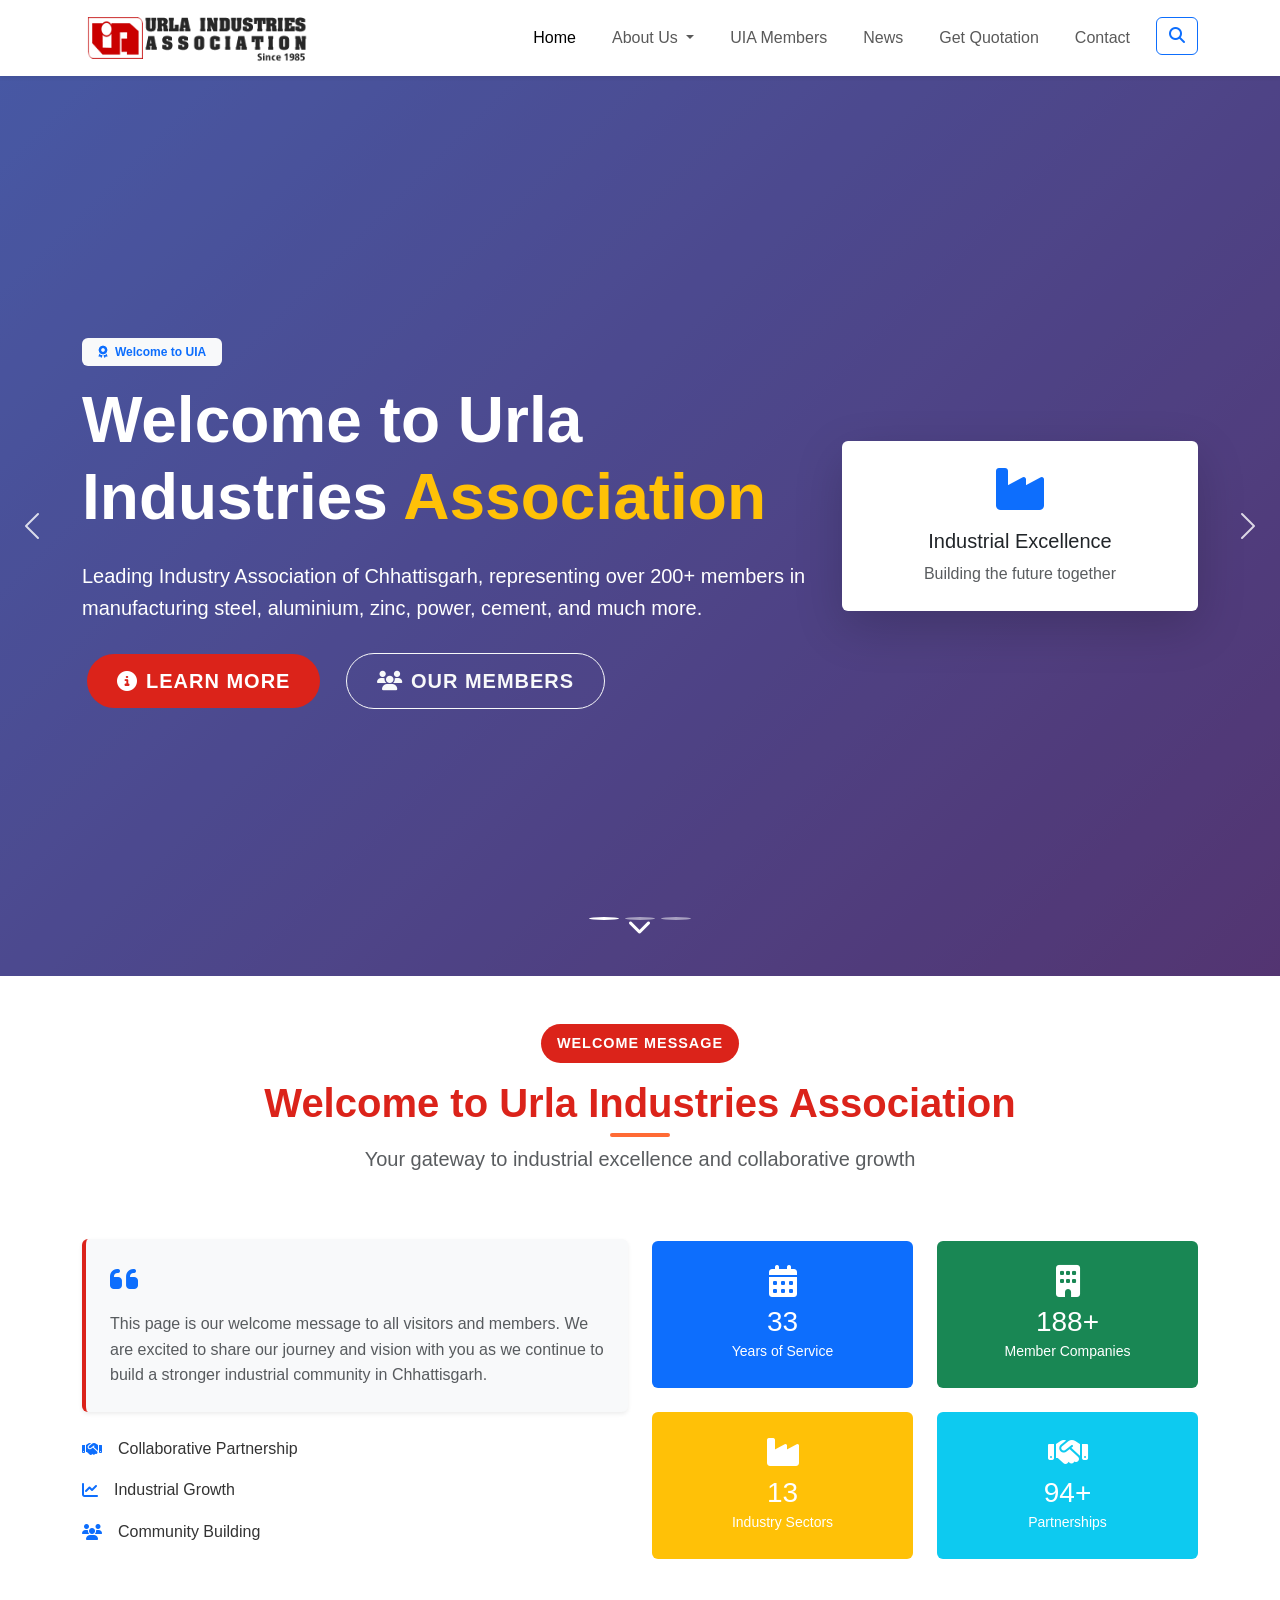
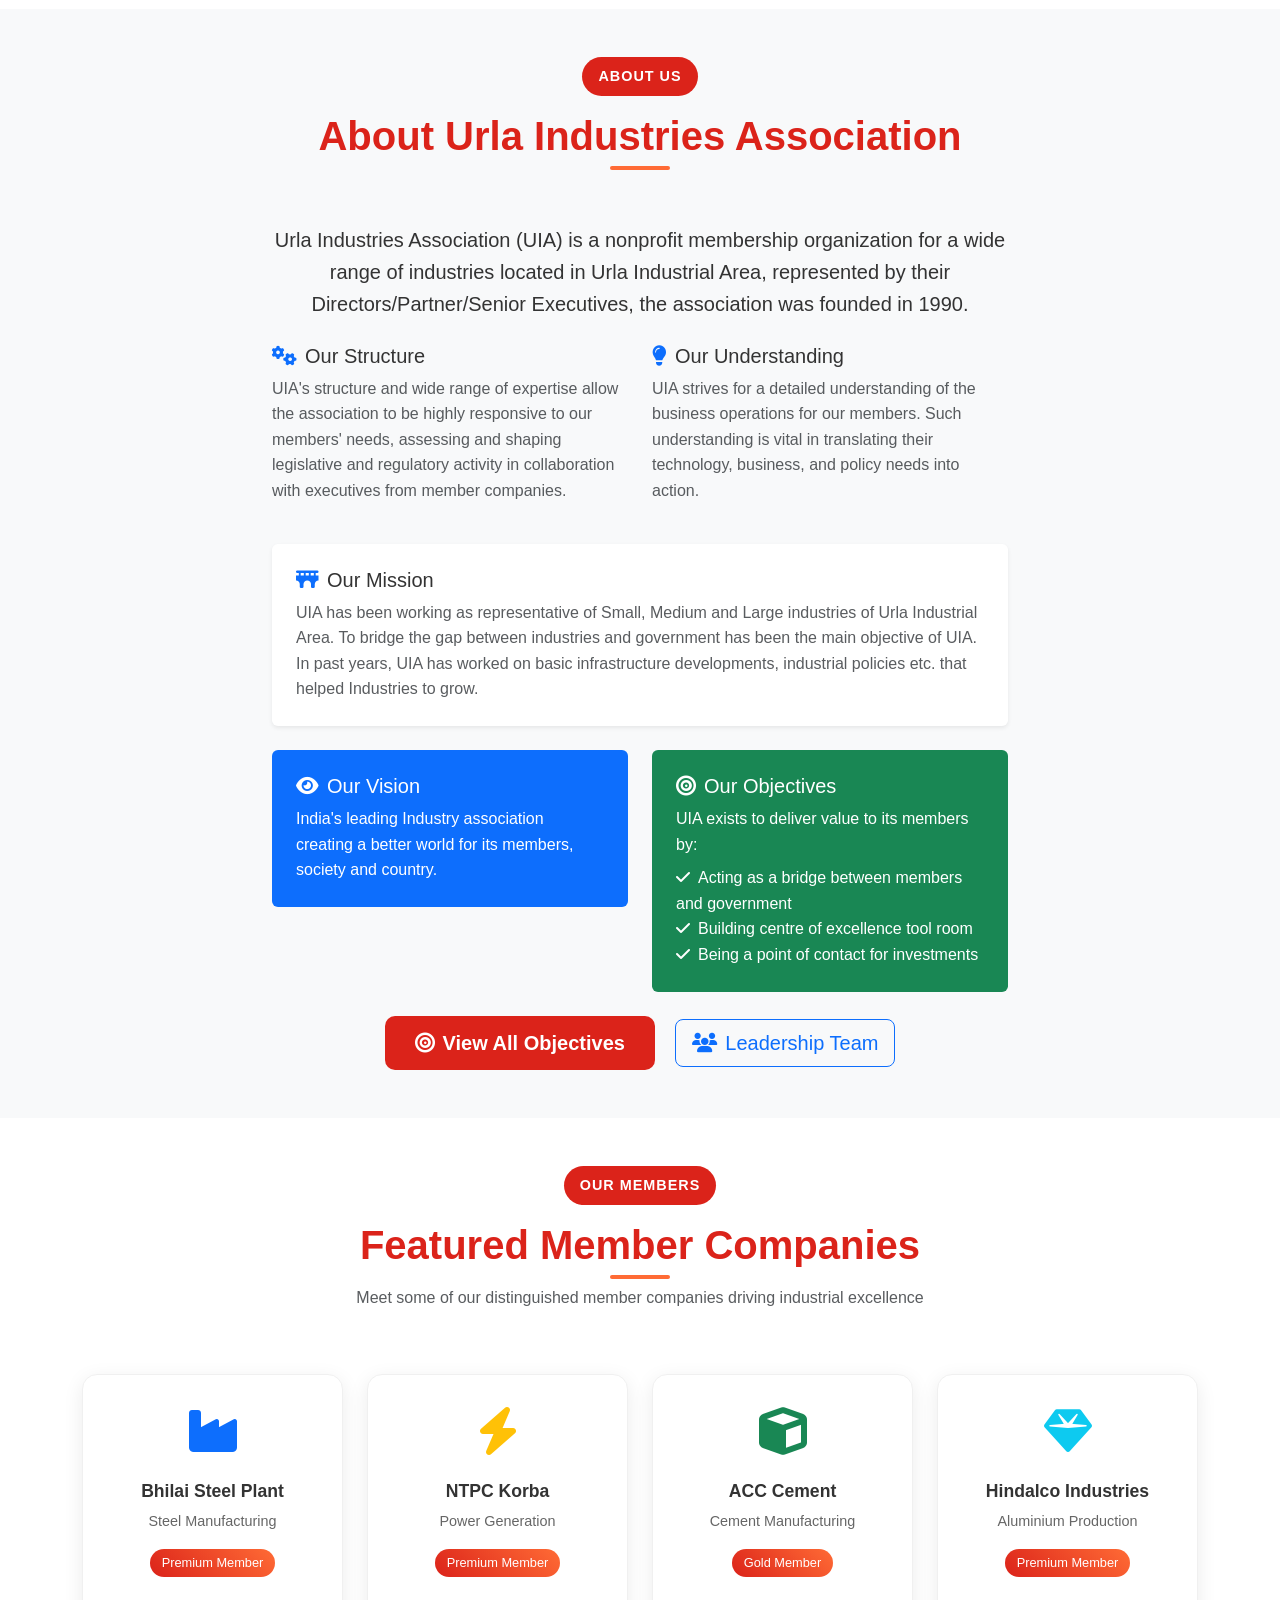
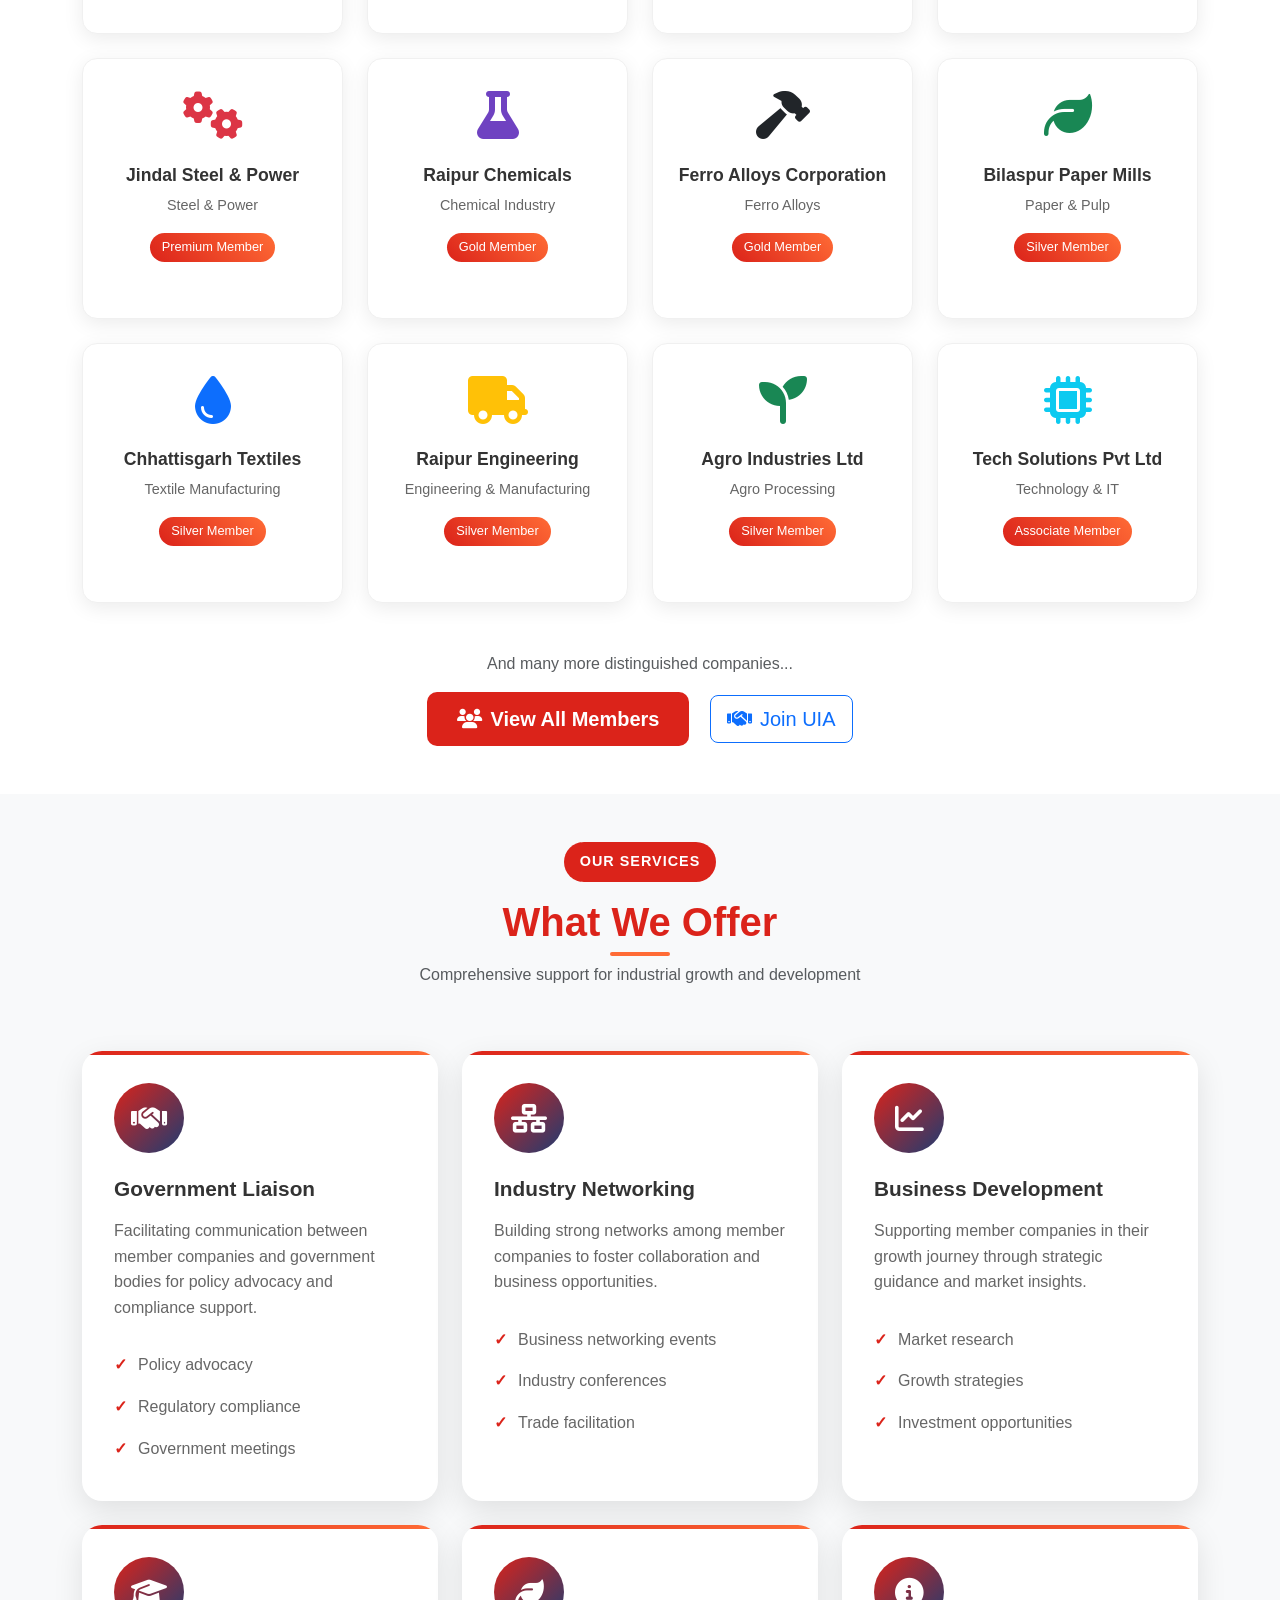
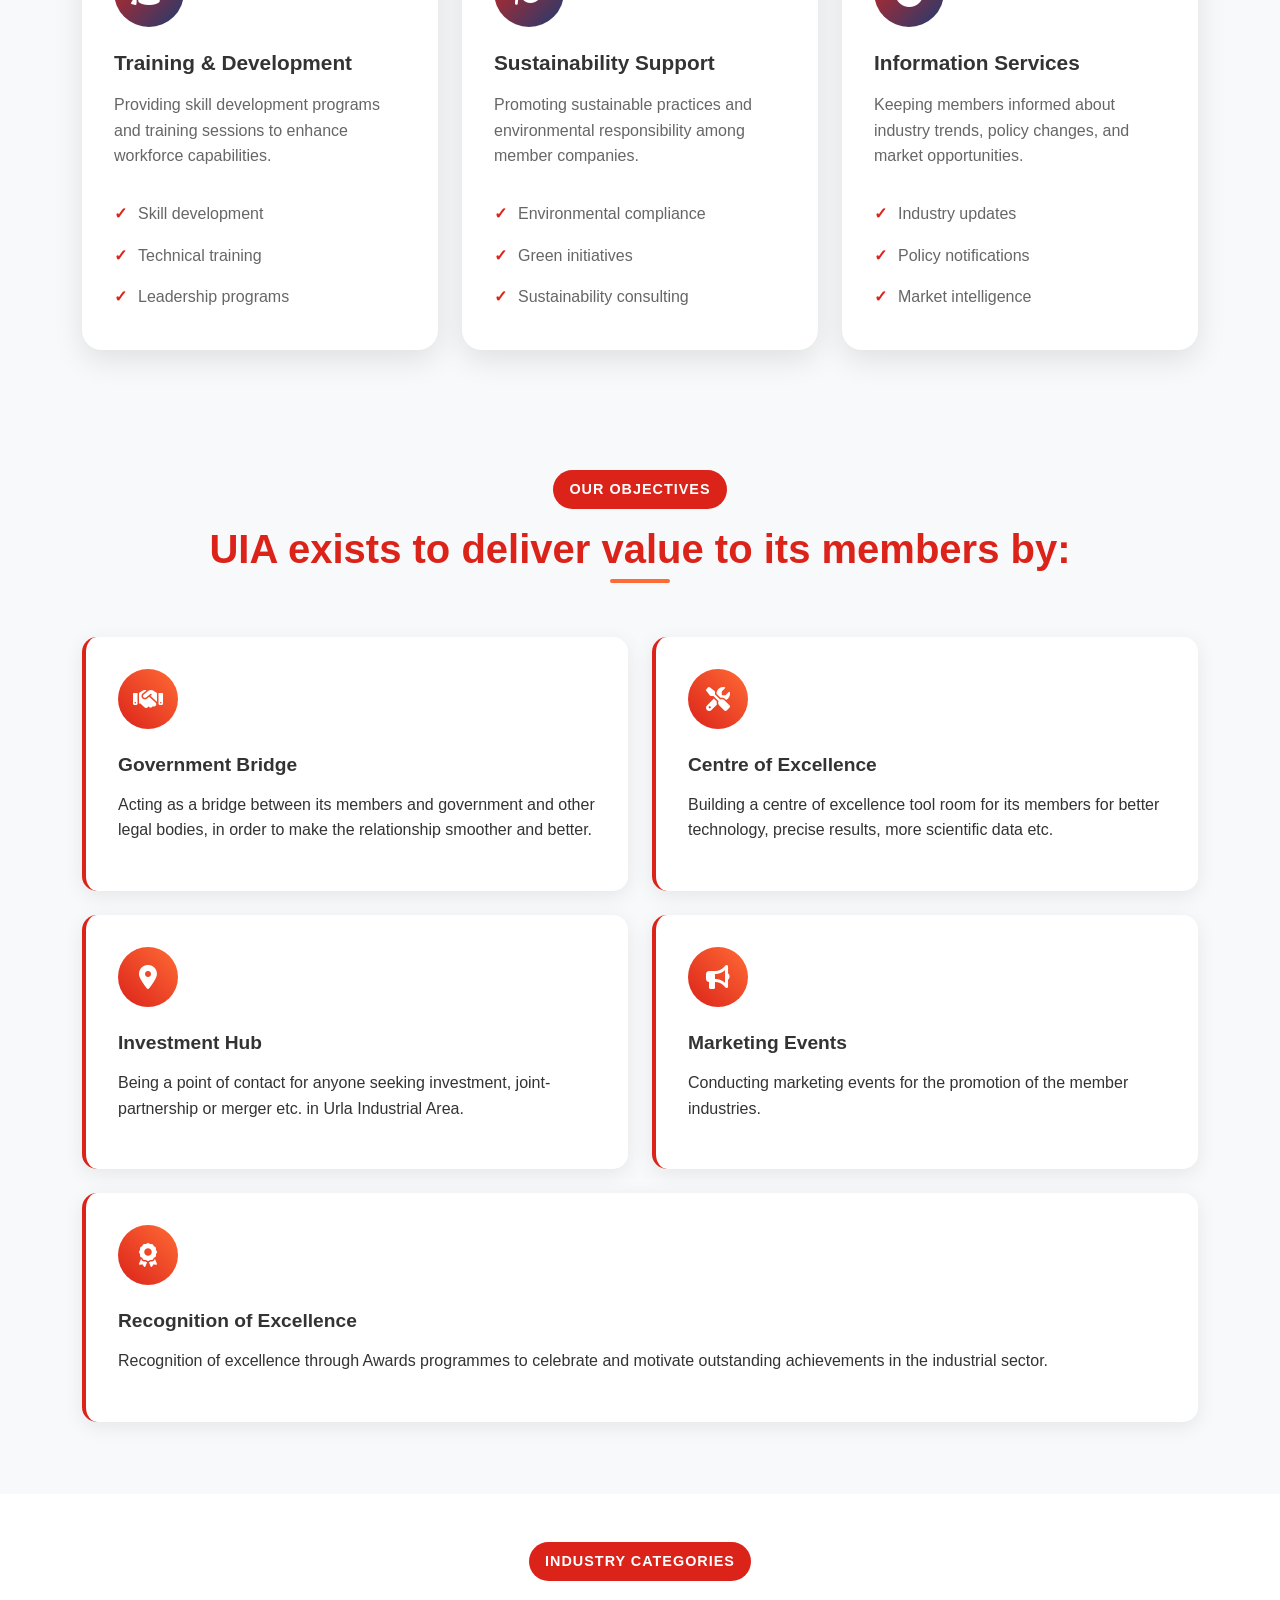
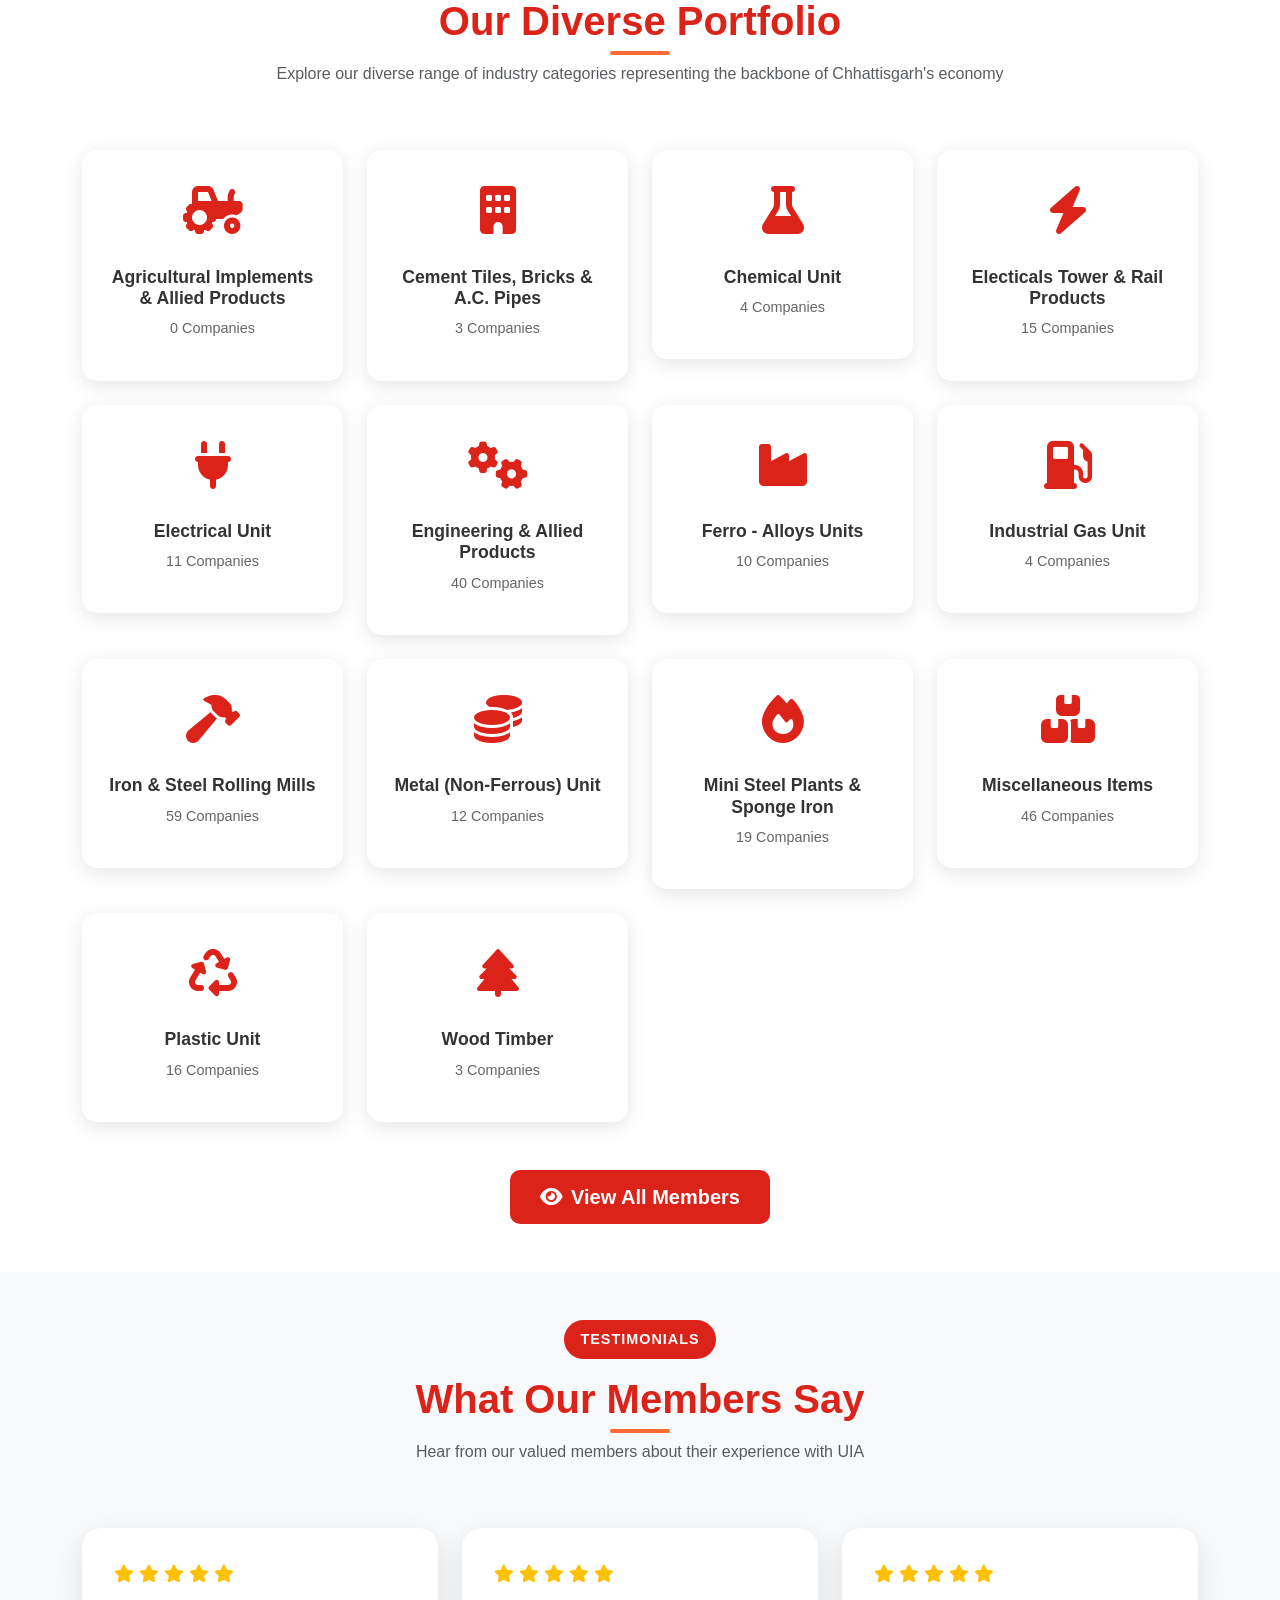
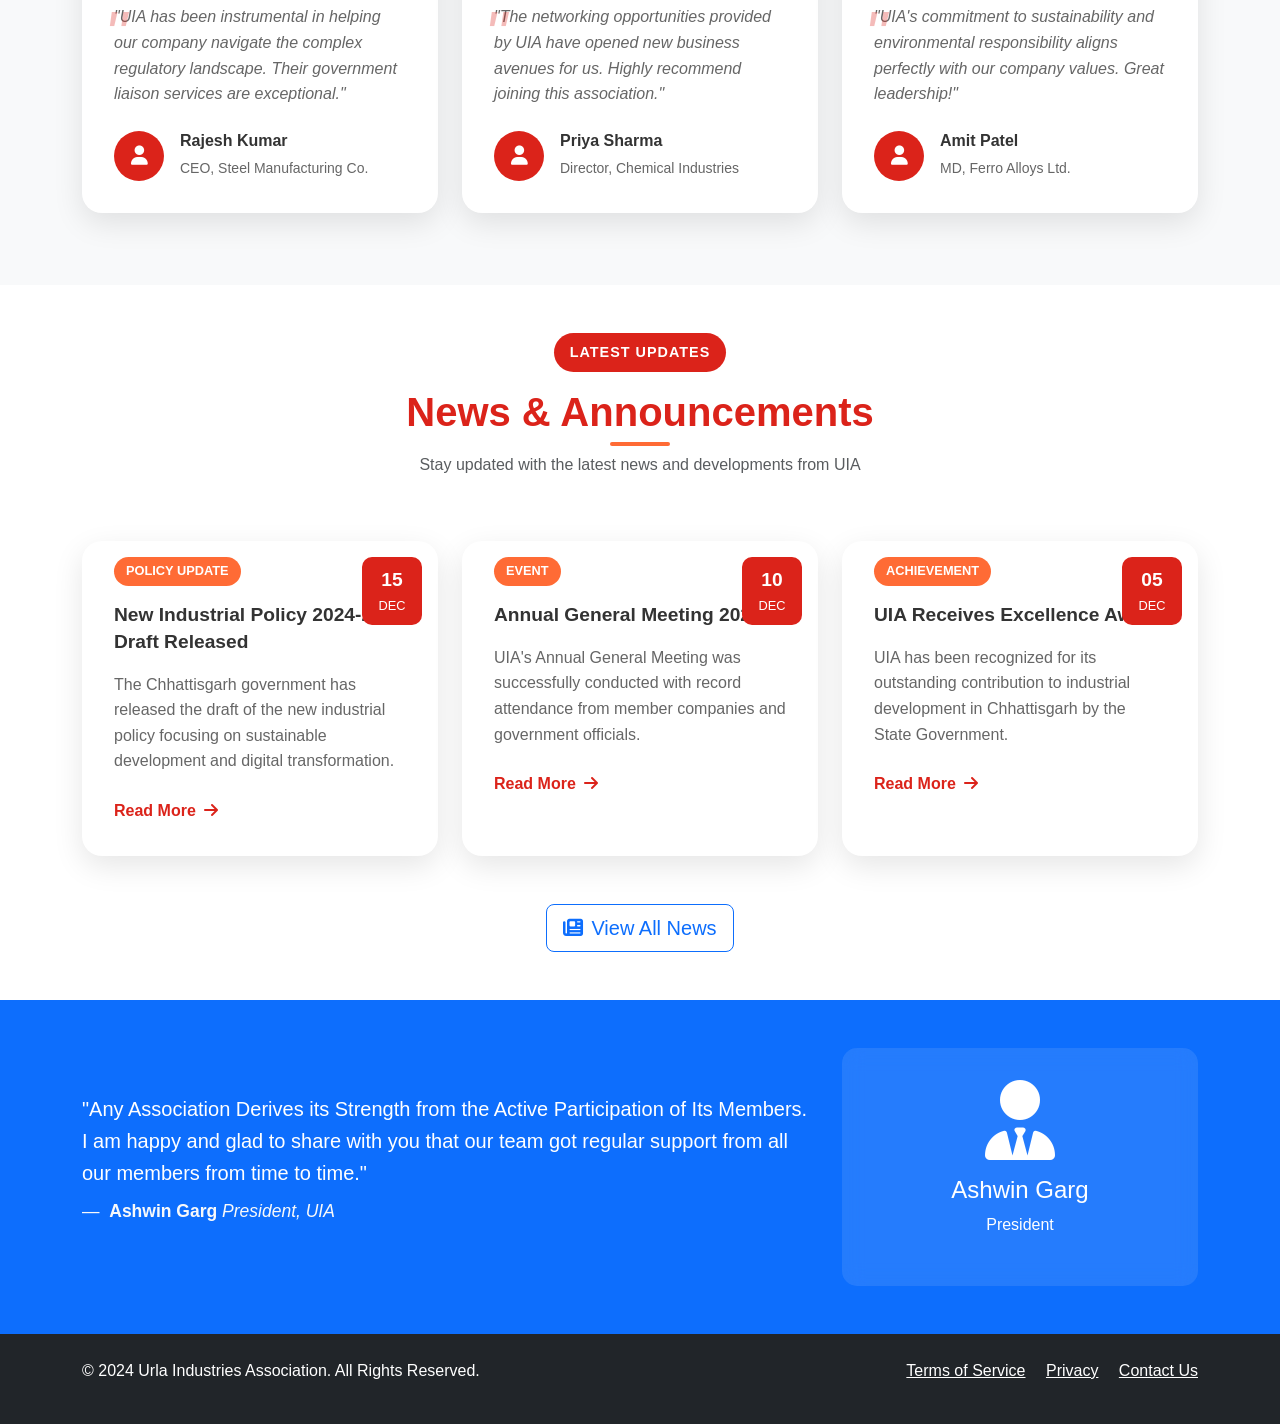
==== index.html @ 2ffc5abe "index page design" ====
<!DOCTYPE html>
<html lang="en">
<head>
    <meta charset="UTF-8">
    <meta name="viewport" content="width=device-width, initial-scale=1.0">
    <title>Urla Industries Association - Leading Industry Association of Chhattisgarh</title>
    
    <!-- Bootstrap CSS -->
    <link href="https://cdn.jsdelivr.net/npm/bootstrap@5.3.0/dist/css/bootstrap.min.css" rel="stylesheet">
    <!-- Font Awesome -->
    <link rel="stylesheet" href="https://cdnjs.cloudflare.com/ajax/libs/font-awesome/6.4.0/css/all.min.css">
    <!-- AOS Animation -->
    <link href="https://unpkg.com/aos@2.3.1/dist/aos.css" rel="stylesheet">
    <!-- Custom CSS -->
    <link rel="stylesheet" href="css/style.css">
</head>
<body>
    <!-- Navigation -->
    <nav class="navbar navbar-expand-lg navbar-light bg-white shadow-sm fixed-top">
        <div class="container">
            <a class="navbar-brand" href="index.html">
                <img src="uialogo.png" alt="UIA Logo" height="50" class="me-2">
            </a>
            
            <button class="navbar-toggler" type="button" data-bs-toggle="collapse" data-bs-target="#navbarNav">
                <span class="navbar-toggler-icon"></span>
            </button>
            
            <div class="collapse navbar-collapse" id="navbarNav">
                <ul class="navbar-nav ms-auto">
                    <li class="nav-item">
                        <a class="nav-link active" href="index.html">Home</a>
                    </li>
                    <li class="nav-item dropdown">
                        <a class="nav-link dropdown-toggle" href="#" id="aboutDropdown" role="button" data-bs-toggle="dropdown">
                            About Us
                        </a>
                        <ul class="dropdown-menu">
                            <li><a class="dropdown-item" href="office-bearers.html">Office Bearers</a></li>
                            <li><a class="dropdown-item" href="executive-committee.html">Executive Committee</a></li>
                        </ul>
                    </li>
                    <li class="nav-item">
                        <a class="nav-link" href="uia-members.html">UIA Members</a>
                    </li>
                    <li class="nav-item">
                        <a class="nav-link" href="news.html">News</a>
                    </li>
                    <li class="nav-item">
                        <a class="nav-link" href="get-quotation.html">Get Quotation</a>
                    </li>
                    <li class="nav-item">
                        <a class="nav-link" href="contact.html">Contact</a>
                    </li>
                    <li class="nav-item">
                        <button class="btn btn-outline-primary ms-2" data-bs-toggle="modal" data-bs-target="#searchModal">
                            <i class="fas fa-search"></i>
                        </button>
                    </li>
                </ul>
            </div>
        </div>
    </nav>

    <!-- Hero Slider Section -->
    <section class="hero-slider">
        <div id="heroCarousel" class="carousel slide" data-bs-ride="carousel" data-bs-interval="5000">
            <div class="carousel-indicators">
                <button type="button" data-bs-target="#heroCarousel" data-bs-slide-to="0" class="active"></button>
                <button type="button" data-bs-target="#heroCarousel" data-bs-slide-to="1"></button>
                <button type="button" data-bs-target="#heroCarousel" data-bs-slide-to="2"></button>
            </div>

            <div class="carousel-inner">
                <!-- Slide 1 -->
                <div class="carousel-item active">
                    <div class="hero-slide" style="background: linear-gradient(135deg, #667eea 0%, #764ba2 100%);">
                        <div class="hero-overlay"></div>
                        <div class="container">
                            <div class="row align-items-center min-vh-100">
                                <div class="col-lg-8" data-aos="fade-up">
                                    <div class="hero-badge mb-3">
                                        <span class="badge bg-light text-primary px-3 py-2">
                                            <i class="fas fa-award me-2"></i>Welcome to UIA
                                        </span>
                                    </div>
                                    <h1 class="display-3 fw-bold text-white mb-4">
                                        Welcome to Urla Industries <span class="text-warning">Association</span>
                                    </h1>
                                    <p class="lead text-white mb-4">
                                        Leading Industry Association of Chhattisgarh, representing over <strong>200+ members</strong> in manufacturing steel, aluminium, zinc, power, cement, and much more.
                                    </p>
                                    <div class="hero-buttons">
                                        <a href="#welcome" class="btn btn-primary btn-lg me-3">
                                            <i class="fas fa-info-circle me-2"></i>Learn More
                                        </a>
                                        <a href="uia-members.html" class="btn btn-outline-light btn-lg">
                                            <i class="fas fa-users me-2"></i>Our Members
                                        </a>
                                    </div>
                                </div>
                                <div class="col-lg-4" data-aos="fade-left">
                                    <div class="hero-image">
                                        <div class="floating-card">
                                            <div class="card bg-white shadow-lg border-0">
                                                <div class="card-body text-center p-4">
                                                    <i class="fas fa-industry fa-3x text-primary mb-3"></i>
                                                    <h5 class="card-title">Industrial Excellence</h5>
                                                    <p class="card-text text-muted">Building the future together</p>
                                                </div>
                                            </div>
                                        </div>
                                    </div>
                                </div>
                            </div>
                        </div>
                    </div>
                </div>

                <!-- Slide 2 -->
                <div class="carousel-item">
                    <div class="hero-slide" style="background: linear-gradient(135deg, #f093fb 0%, #f5576c 100%);">
                        <div class="hero-overlay"></div>
                        <div class="container">
                            <div class="row align-items-center min-vh-100">
                                <div class="col-lg-8">
                                    <div class="hero-badge mb-3">
                                        <span class="badge bg-light text-primary px-3 py-2">
                                            <i class="fas fa-handshake me-2"></i>35+ Years of Excellence
                                        </span>
                                    </div>
                                    <h1 class="display-3 fw-bold text-white mb-4">
                                        Bridging Industries & <span class="text-warning">Government</span>
                                    </h1>
                                    <p class="lead text-white mb-4">
                                        Founded in 1990, UIA has been the voice of industries in Urla Industrial Area, fostering growth and development through strategic partnerships.
                                    </p>
                                    <div class="hero-buttons">
                                        <a href="#about" class="btn btn-primary btn-lg me-3">
                                            <i class="fas fa-history me-2"></i>Our Journey
                                        </a>
                                        <a href="#services" class="btn btn-outline-light btn-lg">
                                            <i class="fas fa-cogs me-2"></i>Services
                                        </a>
                                    </div>
                                </div>
                                <div class="col-lg-4">
                                    <div class="hero-stats text-center">
                                        <div class="stat-item mb-4">
                                            <h2 class="text-warning mb-0" data-counter="200">200+</h2>
                                            <p class="text-light">Members</p>
                                        </div>
                                        <div class="stat-item mb-4">
                                            <h2 class="text-warning mb-0" data-counter="14">14</h2>
                                            <p class="text-light">Industries</p>
                                        </div>
                                        <div class="stat-item">
                                            <h2 class="text-warning mb-0" data-counter="35">35+</h2>
                                            <p class="text-light">Years</p>
                                        </div>
                                    </div>
                                </div>
                            </div>
                        </div>
                    </div>
                </div>

                <!-- Slide 3 -->
                <div class="carousel-item">
                    <div class="hero-slide" style="background: linear-gradient(135deg, #4facfe 0%, #00f2fe 100%);">
                        <div class="hero-overlay"></div>
                        <div class="container">
                            <div class="row align-items-center min-vh-100">
                                <div class="col-lg-8">
                                    <div class="hero-badge mb-3">
                                        <span class="badge bg-light text-primary px-3 py-2">
                                            <i class="fas fa-leaf me-2"></i>Sustainable Future
                                        </span>
                                    </div>
                                    <h1 class="display-3 fw-bold text-white mb-4">
                                        Building a <span class="text-warning">Sustainable</span> Tomorrow
                                    </h1>
                                    <p class="lead text-white mb-4">
                                        Committed to environmental responsibility and sustainable industrial practices for a better future for generations to come.
                                    </p>
                                    <div class="hero-buttons">
                                        <a href="#objectives" class="btn btn-primary btn-lg me-3">
                                            <i class="fas fa-bullseye me-2"></i>Our Vision
                                        </a>
                                        <a href="contact.html" class="btn btn-outline-light btn-lg">
                                            <i class="fas fa-envelope me-2"></i>Contact Us
                                        </a>
                                    </div>
                                </div>
                                <div class="col-lg-4">
                                    <div class="hero-image">
                                        <div class="floating-card">
                                            <div class="card bg-white shadow-lg border-0">
                                                <div class="card-body text-center p-4">
                                                    <i class="fas fa-leaf fa-3x text-success mb-3"></i>
                                                    <h5 class="card-title">Sustainability</h5>
                                                    <p class="card-text text-muted">Green initiatives for tomorrow</p>
                                                </div>
                                            </div>
                                        </div>
                                    </div>
                                </div>
                            </div>
                        </div>
                    </div>
                </div>
            </div>

            <button class="carousel-control-prev" type="button" data-bs-target="#heroCarousel" data-bs-slide="prev">
                <span class="carousel-control-prev-icon"></span>
                <span class="visually-hidden">Previous</span>
            </button>
            <button class="carousel-control-next" type="button" data-bs-target="#heroCarousel" data-bs-slide="next">
                <span class="carousel-control-next-icon"></span>
                <span class="visually-hidden">Next</span>
            </button>
        </div>

        <div class="hero-scroll-indicator">
            <a href="#welcome" class="scroll-down">
                <i class="fas fa-chevron-down"></i>
            </a>
        </div>
    </section>

    <!-- Welcome Section -->
    <section id="welcome" class="py-5">
        <div class="container">
            <div class="row">
                <div class="col-12 text-center mb-5" data-aos="fade-up">
                    <span class="section-badge">Welcome Message</span>
                    <h2 class="section-title">Welcome to Urla Industries Association</h2>
                    <p class="lead text-muted">Your gateway to industrial excellence and collaborative growth</p>
                </div>
            </div>
            <div class="row align-items-center">
                <div class="col-lg-6" data-aos="fade-right">
                    <div class="welcome-content">
                        <div class="welcome-card bg-light p-4 rounded shadow-sm mb-4">
                            <i class="fas fa-quote-left fa-2x text-primary mb-3"></i>
                            <p class="text-muted mb-0">
                                This page is our welcome message to all visitors and members. We are excited to share our journey and vision with you as we continue to build a stronger industrial community in Chhattisgarh.
                            </p>
                        </div>
                        <div class="welcome-features">
                            <div class="feature-item mb-3">
                                <i class="fas fa-handshake text-primary me-3"></i>
                                <span>Collaborative Partnership</span>
                            </div>
                            <div class="feature-item mb-3">
                                <i class="fas fa-chart-line text-primary me-3"></i>
                                <span>Industrial Growth</span>
                            </div>
                            <div class="feature-item mb-3">
                                <i class="fas fa-users text-primary me-3"></i>
                                <span>Community Building</span>
                            </div>
                        </div>
                    </div>
                </div>
                <div class="col-lg-6" data-aos="fade-left">
                    <div class="welcome-stats">
                        <div class="row">
                            <div class="col-6 mb-4">
                                <div class="stat-card text-center p-4 bg-primary text-white rounded">
                                    <i class="fas fa-calendar-alt fa-2x mb-2"></i>
                                    <h3 class="mb-0" data-counter="35">35+</h3>
                                    <small>Years of Service</small>
                                </div>
                            </div>
                            <div class="col-6 mb-4">
                                <div class="stat-card text-center p-4 bg-success text-white rounded">
                                    <i class="fas fa-building fa-2x mb-2"></i>
                                    <h3 class="mb-0" data-counter="200">200+</h3>
                                    <small>Member Companies</small>
                                </div>
                            </div>
                            <div class="col-6">
                                <div class="stat-card text-center p-4 bg-warning text-white rounded">
                                    <i class="fas fa-industry fa-2x mb-2"></i>
                                    <h3 class="mb-0" data-counter="14">14</h3>
                                    <small>Industry Sectors</small>
                                </div>
                            </div>
                            <div class="col-6">
                                <div class="stat-card text-center p-4 bg-info text-white rounded">
                                    <i class="fas fa-handshake fa-2x mb-2"></i>
                                    <h3 class="mb-0" data-counter="100">100+</h3>
                                    <small>Partnerships</small>
                                </div>
                            </div>
                        </div>
                    </div>
                </div>
            </div>
        </div>
    </section>

    <!-- About Us Section -->
    <section id="about" class="py-5 bg-light">
        <div class="container">
            <div class="row">
                <div class="col-12 text-center mb-5" data-aos="fade-up">
                    <span class="section-badge">About Us</span>
                    <h2 class="section-title">About Urla Industries Association</h2>
                </div>
            </div>
            <div class="row">
                <div class="col-lg-8 mx-auto" data-aos="fade-up">
                    <div class="about-content">
                        <p class="lead text-center mb-4">
                            Urla Industries Association (UIA) is a nonprofit membership organization for a wide range of industries located in Urla Industrial Area, represented by their Directors/Partner/Senior Executives, the association was founded in 1990.
                        </p>

                        <div class="row mb-4">
                            <div class="col-md-6">
                                <div class="about-point">
                                    <h5><i class="fas fa-cogs text-primary me-2"></i>Our Structure</h5>
                                    <p class="text-muted">
                                        UIA's structure and wide range of expertise allow the association to be highly responsive to our members' needs, assessing and shaping legislative and regulatory activity in collaboration with executives from member companies.
                                    </p>
                                </div>
                            </div>
                            <div class="col-md-6">
                                <div class="about-point">
                                    <h5><i class="fas fa-lightbulb text-primary me-2"></i>Our Understanding</h5>
                                    <p class="text-muted">
                                        UIA strives for a detailed understanding of the business operations for our members. Such understanding is vital in translating their technology, business, and policy needs into action.
                                    </p>
                                </div>
                            </div>
                        </div>

                        <div class="about-mission bg-white p-4 rounded shadow-sm mb-4">
                            <h5><i class="fas fa-bridge text-primary me-2"></i>Our Mission</h5>
                            <p class="text-muted mb-0">
                                UIA has been working as representative of Small, Medium and Large industries of Urla Industrial Area. To bridge the gap between industries and government has been the main objective of UIA. In past years, UIA has worked on basic infrastructure developments, industrial policies etc. that helped Industries to grow.
                            </p>
                        </div>

                        <div class="row">
                            <div class="col-md-6">
                                <div class="vision-card bg-primary text-white p-4 rounded mb-4">
                                    <h5><i class="fas fa-eye me-2"></i>Our Vision</h5>
                                    <p class="mb-0">India's leading Industry association creating a better world for its members, society and country.</p>
                                </div>
                            </div>
                            <div class="col-md-6">
                                <div class="objectives-preview bg-success text-white p-4 rounded mb-4">
                                    <h5><i class="fas fa-bullseye me-2"></i>Our Objectives</h5>
                                    <p class="mb-2">UIA exists to deliver value to its members by:</p>
                                    <ul class="list-unstyled mb-0">
                                        <li><i class="fas fa-check me-2"></i>Acting as a bridge between members and government</li>
                                        <li><i class="fas fa-check me-2"></i>Building centre of excellence tool room</li>
                                        <li><i class="fas fa-check me-2"></i>Being a point of contact for investments</li>
                                    </ul>
                                </div>
                            </div>
                        </div>

                        <div class="text-center">
                            <a href="#objectives" class="btn btn-primary btn-lg me-3">
                                <i class="fas fa-bullseye me-2"></i>View All Objectives
                            </a>
                            <a href="office-bearers.html" class="btn btn-outline-primary btn-lg">
                                <i class="fas fa-users me-2"></i>Leadership Team
                            </a>
                        </div>
                    </div>
                </div>
            </div>
        </div>
    </section>

    <!-- Featured Members Section -->
    <section id="members" class="py-5">
        <div class="container">
            <div class="row">
                <div class="col-12 text-center mb-5" data-aos="fade-up">
                    <span class="section-badge">Our Members</span>
                    <h2 class="section-title">Featured Member Companies</h2>
                    <p class="text-muted">Meet some of our distinguished member companies driving industrial excellence</p>
                </div>
            </div>
            <div class="row">
                <div class="col-lg-3 col-md-4 col-sm-6 mb-4" data-aos="fade-up" data-aos-delay="100">
                    <div class="member-card">
                        <div class="member-logo">
                            <i class="fas fa-industry fa-3x text-primary"></i>
                        </div>
                        <div class="member-info">
                            <h5 class="member-name">Bhilai Steel Plant</h5>
                            <p class="member-category">Steel Manufacturing</p>
                            <span class="member-badge">Premium Member</span>
                        </div>
                    </div>
                </div>
                <div class="col-lg-3 col-md-4 col-sm-6 mb-4" data-aos="fade-up" data-aos-delay="150">
                    <div class="member-card">
                        <div class="member-logo">
                            <i class="fas fa-bolt fa-3x text-warning"></i>
                        </div>
                        <div class="member-info">
                            <h5 class="member-name">NTPC Korba</h5>
                            <p class="member-category">Power Generation</p>
                            <span class="member-badge">Premium Member</span>
                        </div>
                    </div>
                </div>
                <div class="col-lg-3 col-md-4 col-sm-6 mb-4" data-aos="fade-up" data-aos-delay="200">
                    <div class="member-card">
                        <div class="member-logo">
                            <i class="fas fa-cube fa-3x text-success"></i>
                        </div>
                        <div class="member-info">
                            <h5 class="member-name">ACC Cement</h5>
                            <p class="member-category">Cement Manufacturing</p>
                            <span class="member-badge">Gold Member</span>
                        </div>
                    </div>
                </div>
                <div class="col-lg-3 col-md-4 col-sm-6 mb-4" data-aos="fade-up" data-aos-delay="250">
                    <div class="member-card">
                        <div class="member-logo">
                            <i class="fas fa-gem fa-3x text-info"></i>
                        </div>
                        <div class="member-info">
                            <h5 class="member-name">Hindalco Industries</h5>
                            <p class="member-category">Aluminium Production</p>
                            <span class="member-badge">Premium Member</span>
                        </div>
                    </div>
                </div>
                <div class="col-lg-3 col-md-4 col-sm-6 mb-4" data-aos="fade-up" data-aos-delay="300">
                    <div class="member-card">
                        <div class="member-logo">
                            <i class="fas fa-cogs fa-3x text-danger"></i>
                        </div>
                        <div class="member-info">
                            <h5 class="member-name">Jindal Steel & Power</h5>
                            <p class="member-category">Steel & Power</p>
                            <span class="member-badge">Premium Member</span>
                        </div>
                    </div>
                </div>
                <div class="col-lg-3 col-md-4 col-sm-6 mb-4" data-aos="fade-up" data-aos-delay="350">
                    <div class="member-card">
                        <div class="member-logo">
                            <i class="fas fa-flask fa-3x text-purple"></i>
                        </div>
                        <div class="member-info">
                            <h5 class="member-name">Raipur Chemicals</h5>
                            <p class="member-category">Chemical Industry</p>
                            <span class="member-badge">Gold Member</span>
                        </div>
                    </div>
                </div>
                <div class="col-lg-3 col-md-4 col-sm-6 mb-4" data-aos="fade-up" data-aos-delay="400">
                    <div class="member-card">
                        <div class="member-logo">
                            <i class="fas fa-hammer fa-3x text-dark"></i>
                        </div>
                        <div class="member-info">
                            <h5 class="member-name">Ferro Alloys Corporation</h5>
                            <p class="member-category">Ferro Alloys</p>
                            <span class="member-badge">Gold Member</span>
                        </div>
                    </div>
                </div>
                <div class="col-lg-3 col-md-4 col-sm-6 mb-4" data-aos="fade-up" data-aos-delay="450">
                    <div class="member-card">
                        <div class="member-logo">
                            <i class="fas fa-leaf fa-3x text-success"></i>
                        </div>
                        <div class="member-info">
                            <h5 class="member-name">Bilaspur Paper Mills</h5>
                            <p class="member-category">Paper & Pulp</p>
                            <span class="member-badge">Silver Member</span>
                        </div>
                    </div>
                </div>
                <div class="col-lg-3 col-md-4 col-sm-6 mb-4" data-aos="fade-up" data-aos-delay="500">
                    <div class="member-card">
                        <div class="member-logo">
                            <i class="fas fa-tint fa-3x text-primary"></i>
                        </div>
                        <div class="member-info">
                            <h5 class="member-name">Chhattisgarh Textiles</h5>
                            <p class="member-category">Textile Manufacturing</p>
                            <span class="member-badge">Silver Member</span>
                        </div>
                    </div>
                </div>
                <div class="col-lg-3 col-md-4 col-sm-6 mb-4" data-aos="fade-up" data-aos-delay="550">
                    <div class="member-card">
                        <div class="member-logo">
                            <i class="fas fa-truck fa-3x text-warning"></i>
                        </div>
                        <div class="member-info">
                            <h5 class="member-name">Raipur Engineering</h5>
                            <p class="member-category">Engineering & Manufacturing</p>
                            <span class="member-badge">Silver Member</span>
                        </div>
                    </div>
                </div>
                <div class="col-lg-3 col-md-4 col-sm-6 mb-4" data-aos="fade-up" data-aos-delay="600">
                    <div class="member-card">
                        <div class="member-logo">
                            <i class="fas fa-seedling fa-3x text-success"></i>
                        </div>
                        <div class="member-info">
                            <h5 class="member-name">Agro Industries Ltd</h5>
                            <p class="member-category">Agro Processing</p>
                            <span class="member-badge">Silver Member</span>
                        </div>
                    </div>
                </div>
                <div class="col-lg-3 col-md-4 col-sm-6 mb-4" data-aos="fade-up" data-aos-delay="650">
                    <div class="member-card">
                        <div class="member-logo">
                            <i class="fas fa-microchip fa-3x text-info"></i>
                        </div>
                        <div class="member-info">
                            <h5 class="member-name">Tech Solutions Pvt Ltd</h5>
                            <p class="member-category">Technology & IT</p>
                            <span class="member-badge">Associate Member</span>
                        </div>
                    </div>
                </div>
            </div>
            <div class="row mt-4">
                <div class="col-12 text-center" data-aos="fade-up">
                    <p class="text-muted mb-3">And many more distinguished companies...</p>
                    <a href="uia-members.html" class="btn btn-primary btn-lg me-3">
                        <i class="fas fa-users me-2"></i>View All Members
                    </a>
                    <a href="contact.html" class="btn btn-outline-primary btn-lg">
                        <i class="fas fa-handshake me-2"></i>Join UIA
                    </a>
                </div>
            </div>
        </div>
    </section>

    <!-- Services Section -->
    <section id="services" class="py-5 bg-light">
        <div class="container">
            <div class="row">
                <div class="col-12 text-center mb-5" data-aos="fade-up">
                    <span class="section-badge">Our Services</span>
                    <h2 class="section-title">What We Offer</h2>
                    <p class="text-muted">Comprehensive support for industrial growth and development</p>
                </div>
            </div>
            <div class="row">
                <div class="col-lg-4 col-md-6 mb-4" data-aos="fade-up" data-aos-delay="100">
                    <div class="service-card">
                        <div class="service-icon">
                            <i class="fas fa-handshake"></i>
                        </div>
                        <h5 class="service-title">Government Liaison</h5>
                        <p class="service-description">
                            Facilitating communication between member companies and government bodies for policy advocacy and compliance support.
                        </p>
                        <ul class="service-features">
                            <li>Policy advocacy</li>
                            <li>Regulatory compliance</li>
                            <li>Government meetings</li>
                        </ul>
                    </div>
                </div>
                <div class="col-lg-4 col-md-6 mb-4" data-aos="fade-up" data-aos-delay="200">
                    <div class="service-card">
                        <div class="service-icon">
                            <i class="fas fa-network-wired"></i>
                        </div>
                        <h5 class="service-title">Industry Networking</h5>
                        <p class="service-description">
                            Building strong networks among member companies to foster collaboration and business opportunities.
                        </p>
                        <ul class="service-features">
                            <li>Business networking events</li>
                            <li>Industry conferences</li>
                            <li>Trade facilitation</li>
                        </ul>
                    </div>
                </div>
                <div class="col-lg-4 col-md-6 mb-4" data-aos="fade-up" data-aos-delay="300">
                    <div class="service-card">
                        <div class="service-icon">
                            <i class="fas fa-chart-line"></i>
                        </div>
                        <h5 class="service-title">Business Development</h5>
                        <p class="service-description">
                            Supporting member companies in their growth journey through strategic guidance and market insights.
                        </p>
                        <ul class="service-features">
                            <li>Market research</li>
                            <li>Growth strategies</li>
                            <li>Investment opportunities</li>
                        </ul>
                    </div>
                </div>
                <div class="col-lg-4 col-md-6 mb-4" data-aos="fade-up" data-aos-delay="400">
                    <div class="service-card">
                        <div class="service-icon">
                            <i class="fas fa-graduation-cap"></i>
                        </div>
                        <h5 class="service-title">Training & Development</h5>
                        <p class="service-description">
                            Providing skill development programs and training sessions to enhance workforce capabilities.
                        </p>
                        <ul class="service-features">
                            <li>Skill development</li>
                            <li>Technical training</li>
                            <li>Leadership programs</li>
                        </ul>
                    </div>
                </div>
                <div class="col-lg-4 col-md-6 mb-4" data-aos="fade-up" data-aos-delay="500">
                    <div class="service-card">
                        <div class="service-icon">
                            <i class="fas fa-leaf"></i>
                        </div>
                        <h5 class="service-title">Sustainability Support</h5>
                        <p class="service-description">
                            Promoting sustainable practices and environmental responsibility among member companies.
                        </p>
                        <ul class="service-features">
                            <li>Environmental compliance</li>
                            <li>Green initiatives</li>
                            <li>Sustainability consulting</li>
                        </ul>
                    </div>
                </div>
                <div class="col-lg-4 col-md-6 mb-4" data-aos="fade-up" data-aos-delay="600">
                    <div class="service-card">
                        <div class="service-icon">
                            <i class="fas fa-info-circle"></i>
                        </div>
                        <h5 class="service-title">Information Services</h5>
                        <p class="service-description">
                            Keeping members informed about industry trends, policy changes, and market opportunities.
                        </p>
                        <ul class="service-features">
                            <li>Industry updates</li>
                            <li>Policy notifications</li>
                            <li>Market intelligence</li>
                        </ul>
                    </div>
                </div>
            </div>
        </div>
    </section>

    <!-- Objectives Section -->
    <section id="objectives" class="py-5 bg-light">
        <div class="container">
            <div class="row">
                <div class="col-12 text-center mb-5" data-aos="fade-up">
                    <span class="section-badge">Our Objectives</span>
                    <h2 class="section-title">UIA exists to deliver value to its members by:</h2>
                </div>
            </div>
            <div class="row">
                <div class="col-lg-6 mb-4" data-aos="fade-up" data-aos-delay="100">
                    <div class="objective-card">
                        <div class="objective-icon">
                            <i class="fas fa-handshake"></i>
                        </div>
                        <h5 class="objective-title">Government Bridge</h5>
                        <p>Acting as a bridge between its members and government and other legal bodies, in order to make the relationship smoother and better.</p>
                    </div>
                </div>
                <div class="col-lg-6 mb-4" data-aos="fade-up" data-aos-delay="200">
                    <div class="objective-card">
                        <div class="objective-icon">
                            <i class="fas fa-tools"></i>
                        </div>
                        <h5 class="objective-title">Centre of Excellence</h5>
                        <p>Building a centre of excellence tool room for its members for better technology, precise results, more scientific data etc.</p>
                    </div>
                </div>
                <div class="col-lg-6 mb-4" data-aos="fade-up" data-aos-delay="300">
                    <div class="objective-card">
                        <div class="objective-icon">
                            <i class="fas fa-map-marker-alt"></i>
                        </div>
                        <h5 class="objective-title">Investment Hub</h5>
                        <p>Being a point of contact for anyone seeking investment, joint-partnership or merger etc. in Urla Industrial Area.</p>
                    </div>
                </div>
                <div class="col-lg-6 mb-4" data-aos="fade-up" data-aos-delay="400">
                    <div class="objective-card">
                        <div class="objective-icon">
                            <i class="fas fa-bullhorn"></i>
                        </div>
                        <h5 class="objective-title">Marketing Events</h5>
                        <p>Conducting marketing events for the promotion of the member industries.</p>
                    </div>
                </div>
                <div class="col-12 mb-4" data-aos="fade-up" data-aos-delay="500">
                    <div class="objective-card">
                        <div class="objective-icon">
                            <i class="fas fa-award"></i>
                        </div>
                        <h5 class="objective-title">Recognition of Excellence</h5>
                        <p>Recognition of excellence through Awards programmes to celebrate and motivate outstanding achievements in the industrial sector.</p>
                    </div>
                </div>
            </div>
        </div>
    </section>

    <!-- Categories Section -->
    <section class="py-5">
        <div class="container">
            <div class="row">
                <div class="col-12 text-center mb-5" data-aos="fade-up">
                    <span class="section-badge">Industry Categories</span>
                    <h2 class="section-title">Our Diverse Portfolio</h2>
                    <p class="text-muted">Explore our diverse range of industry categories representing the backbone of Chhattisgarh's economy</p>
                </div>
            </div>
            <div class="row" id="categoriesGrid">
                <!-- Categories will be loaded here -->
            </div>
            <div class="row mt-4">
                <div class="col-12 text-center" data-aos="fade-up">
                    <a href="uia-members.html" class="btn btn-primary btn-lg">
                        <i class="fas fa-eye me-2"></i>View All Members
                    </a>
                </div>
            </div>
        </div>
    </section>

    <!-- Testimonials Section -->
    <section class="py-5 bg-light">
        <div class="container">
            <div class="row">
                <div class="col-12 text-center mb-5" data-aos="fade-up">
                    <span class="section-badge">Testimonials</span>
                    <h2 class="section-title">What Our Members Say</h2>
                    <p class="text-muted">Hear from our valued members about their experience with UIA</p>
                </div>
            </div>
            <div class="row">
                <div class="col-lg-4 mb-4" data-aos="fade-up" data-aos-delay="100">
                    <div class="testimonial-card">
                        <div class="testimonial-content">
                            <div class="testimonial-stars">
                                <i class="fas fa-star"></i>
                                <i class="fas fa-star"></i>
                                <i class="fas fa-star"></i>
                                <i class="fas fa-star"></i>
                                <i class="fas fa-star"></i>
                            </div>
                            <p class="testimonial-text">
                                "UIA has been instrumental in helping our company navigate the complex regulatory landscape. Their government liaison services are exceptional."
                            </p>
                        </div>
                        <div class="testimonial-author">
                            <div class="author-avatar">
                                <i class="fas fa-user"></i>
                            </div>
                            <div class="author-info">
                                <h6 class="author-name">Rajesh Kumar</h6>
                                <small class="author-position">CEO, Steel Manufacturing Co.</small>
                            </div>
                        </div>
                    </div>
                </div>
                <div class="col-lg-4 mb-4" data-aos="fade-up" data-aos-delay="200">
                    <div class="testimonial-card">
                        <div class="testimonial-content">
                            <div class="testimonial-stars">
                                <i class="fas fa-star"></i>
                                <i class="fas fa-star"></i>
                                <i class="fas fa-star"></i>
                                <i class="fas fa-star"></i>
                                <i class="fas fa-star"></i>
                            </div>
                            <p class="testimonial-text">
                                "The networking opportunities provided by UIA have opened new business avenues for us. Highly recommend joining this association."
                            </p>
                        </div>
                        <div class="testimonial-author">
                            <div class="author-avatar">
                                <i class="fas fa-user"></i>
                            </div>
                            <div class="author-info">
                                <h6 class="author-name">Priya Sharma</h6>
                                <small class="author-position">Director, Chemical Industries</small>
                            </div>
                        </div>
                    </div>
                </div>
                <div class="col-lg-4 mb-4" data-aos="fade-up" data-aos-delay="300">
                    <div class="testimonial-card">
                        <div class="testimonial-content">
                            <div class="testimonial-stars">
                                <i class="fas fa-star"></i>
                                <i class="fas fa-star"></i>
                                <i class="fas fa-star"></i>
                                <i class="fas fa-star"></i>
                                <i class="fas fa-star"></i>
                            </div>
                            <p class="testimonial-text">
                                "UIA's commitment to sustainability and environmental responsibility aligns perfectly with our company values. Great leadership!"
                            </p>
                        </div>
                        <div class="testimonial-author">
                            <div class="author-avatar">
                                <i class="fas fa-user"></i>
                            </div>
                            <div class="author-info">
                                <h6 class="author-name">Amit Patel</h6>
                                <small class="author-position">MD, Ferro Alloys Ltd.</small>
                            </div>
                        </div>
                    </div>
                </div>
            </div>
        </div>
    </section>

    <!-- News & Updates Section -->
    <section class="py-5">
        <div class="container">
            <div class="row">
                <div class="col-12 text-center mb-5" data-aos="fade-up">
                    <span class="section-badge">Latest Updates</span>
                    <h2 class="section-title">News & Announcements</h2>
                    <p class="text-muted">Stay updated with the latest news and developments from UIA</p>
                </div>
            </div>
            <div class="row">
                <div class="col-lg-4 mb-4" data-aos="fade-up" data-aos-delay="100">
                    <div class="news-card">
                        <div class="news-date">
                            <span class="date-day">15</span>
                            <span class="date-month">Dec</span>
                        </div>
                        <div class="news-content">
                            <span class="news-category">Policy Update</span>
                            <h5 class="news-title">New Industrial Policy 2024-29 Draft Released</h5>
                            <p class="news-excerpt">
                                The Chhattisgarh government has released the draft of the new industrial policy focusing on sustainable development and digital transformation.
                            </p>
                            <a href="news.html" class="news-link">Read More <i class="fas fa-arrow-right ms-1"></i></a>
                        </div>
                    </div>
                </div>
                <div class="col-lg-4 mb-4" data-aos="fade-up" data-aos-delay="200">
                    <div class="news-card">
                        <div class="news-date">
                            <span class="date-day">10</span>
                            <span class="date-month">Dec</span>
                        </div>
                        <div class="news-content">
                            <span class="news-category">Event</span>
                            <h5 class="news-title">Annual General Meeting 2024</h5>
                            <p class="news-excerpt">
                                UIA's Annual General Meeting was successfully conducted with record attendance from member companies and government officials.
                            </p>
                            <a href="news.html" class="news-link">Read More <i class="fas fa-arrow-right ms-1"></i></a>
                        </div>
                    </div>
                </div>
                <div class="col-lg-4 mb-4" data-aos="fade-up" data-aos-delay="300">
                    <div class="news-card">
                        <div class="news-date">
                            <span class="date-day">05</span>
                            <span class="date-month">Dec</span>
                        </div>
                        <div class="news-content">
                            <span class="news-category">Achievement</span>
                            <h5 class="news-title">UIA Receives Excellence Award</h5>
                            <p class="news-excerpt">
                                UIA has been recognized for its outstanding contribution to industrial development in Chhattisgarh by the State Government.
                            </p>
                            <a href="news.html" class="news-link">Read More <i class="fas fa-arrow-right ms-1"></i></a>
                        </div>
                    </div>
                </div>
            </div>
            <div class="row mt-4">
                <div class="col-12 text-center" data-aos="fade-up">
                    <a href="news.html" class="btn btn-outline-primary btn-lg">
                        <i class="fas fa-newspaper me-2"></i>View All News
                    </a>
                </div>
            </div>
        </div>
    </section>

    <!-- President Message -->
    <section class="py-5 bg-primary text-white">
        <div class="container">
            <div class="row align-items-center">
                <div class="col-lg-8" data-aos="fade-right">
                    <blockquote class="blockquote">
                        <p class="mb-4">"Any Association Derives its Strength from the Active Participation of Its Members. I am happy and glad to share with you that our team got regular support from all our members from time to time."</p>
                        <footer class="blockquote-footer text-light">
                            <strong>Ashwin Garg</strong> <cite title="Source Title">President, UIA</cite>
                        </footer>
                    </blockquote>
                </div>
                <div class="col-lg-4 text-center" data-aos="fade-left">
                    <div class="president-card">
                        <i class="fas fa-user-tie fa-5x mb-3"></i>
                        <h4>Ashwin Garg</h4>
                        <p>President</p>
                    </div>
                </div>
            </div>
        </div>
    </section>

    <!-- Footer -->
    <footer class="bg-dark text-white py-4">
        <div class="container">
            <div class="row">
                <div class="col-md-6">
                    <p>&copy; 2024 Urla Industries Association. All Rights Reserved.</p>
                </div>
                <div class="col-md-6 text-md-end">
                    <a href="#" class="text-white me-3">Terms of Service</a>
                    <a href="#" class="text-white me-3">Privacy</a>
                    <a href="contact.html" class="text-white">Contact Us</a>
                </div>
            </div>
        </div>
    </footer>

    <!-- Search Modal -->
    <div class="modal fade" id="searchModal" tabindex="-1">
        <div class="modal-dialog">
            <div class="modal-content">
                <div class="modal-header">
                    <h5 class="modal-title">Search</h5>
                    <button type="button" class="btn-close" data-bs-dismiss="modal"></button>
                </div>
                <div class="modal-body">
                    <input type="text" class="form-control" placeholder="Search..." id="searchInput">
                </div>
            </div>
        </div>
    </div>

    <!-- Bootstrap JS -->
    <script src="https://cdn.jsdelivr.net/npm/bootstrap@5.3.0/dist/js/bootstrap.bundle.min.js"></script>
    <!-- AOS Animation -->
    <script src="https://unpkg.com/aos@2.3.1/dist/aos.js"></script>
    <!-- jQuery -->
    <script src="https://code.jquery.com/jquery-3.6.0.min.js"></script>
    <!-- Custom JS -->
    <script src="js/script.js"></script>
</body>
</html>
---- css/style.css ----
/* Custom CSS for UIA Website */

:root {
    --primary-color: #db231a;
    --secondary-color: #f8f9fa;
    --accent-color: #ff6b35;
    --text-dark: #333;
    --text-light: #666;
}

* {
    margin: 0;
    padding: 0;
    box-sizing: border-box;
}

body {
    font-family: 'Segoe UI', Tahoma, Geneva, Verdana, sans-serif;
    line-height: 1.6;
    color: var(--text-dark);
    padding-top: 76px;
}

/* Navigation Styles */
.navbar {
    transition: all 0.3s ease;
    backdrop-filter: blur(10px);
}

.navbar-brand {
    font-size: 1.5rem;
    font-weight: bold;
}

.navbar-nav .nav-link {
    font-weight: 500;
    margin: 0 10px;
    transition: color 0.3s ease;
}

.navbar-nav .nav-link:hover {
    color: var(--primary-color) !important;
}

/* Hero Slider Section */
.hero-slider {
    position: relative;
    overflow: hidden;
}

.hero-slide {
    position: relative;
    overflow: hidden;
    min-height: 100vh;
    display: flex;
    align-items: center;
}

.carousel-item {
    transition: transform 0.8s ease-in-out;
}

.carousel-indicators {
    bottom: 30px;
}

.carousel-indicators button {
    width: 12px;
    height: 12px;
    border-radius: 50%;
    margin: 0 5px;
    background-color: rgba(255, 255, 255, 0.5);
    border: 2px solid rgba(255, 255, 255, 0.8);
}

.carousel-indicators button.active {
    background-color: #fff;
}

.carousel-control-prev,
.carousel-control-next {
    width: 5%;
    opacity: 0.8;
}

.carousel-control-prev:hover,
.carousel-control-next:hover {
    opacity: 1;
}

/* Hero Section (Legacy support) */
.hero-section {
    background: linear-gradient(135deg, var(--primary-color) 0%, #1e3c72 100%);
    position: relative;
    overflow: hidden;
    min-height: 100vh;
}

.hero-section::before {
    content: '';
    position: absolute;
    top: 0;
    left: 0;
    right: 0;
    bottom: 0;
    background: url('data:image/svg+xml,<svg xmlns="http://www.w3.org/2000/svg" viewBox="0 0 1000 1000"><polygon fill="rgba(255,255,255,0.1)" points="0,1000 1000,0 1000,1000"/></svg>');
    background-size: cover;
}

.hero-overlay {
    position: absolute;
    top: 0;
    left: 0;
    right: 0;
    bottom: 0;
    background: rgba(0, 0, 0, 0.3);
}

.hero-particles {
    position: absolute;
    top: 0;
    left: 0;
    right: 0;
    bottom: 0;
    background: url('data:image/svg+xml,<svg xmlns="http://www.w3.org/2000/svg" viewBox="0 0 100 100"><circle cx="20" cy="20" r="1" fill="rgba(255,255,255,0.3)"><animate attributeName="opacity" values="0;1;0" dur="3s" repeatCount="indefinite"/></circle><circle cx="80" cy="40" r="1" fill="rgba(255,255,255,0.3)"><animate attributeName="opacity" values="0;1;0" dur="4s" repeatCount="indefinite"/></circle><circle cx="40" cy="80" r="1" fill="rgba(255,255,255,0.3)"><animate attributeName="opacity" values="0;1;0" dur="2s" repeatCount="indefinite"/></circle></svg>');
    animation: float 20s infinite linear;
}

@keyframes float {
    0% { transform: translateY(0px); }
    50% { transform: translateY(-20px); }
    100% { transform: translateY(0px); }
}

.hero-section .container {
    position: relative;
    z-index: 2;
}

.hero-badge {
    animation: pulse 2s infinite;
}

@keyframes pulse {
    0% { transform: scale(1); }
    50% { transform: scale(1.05); }
    100% { transform: scale(1); }
}

.hero-stats {
    background: rgba(255, 255, 255, 0.1);
    border-radius: 15px;
    padding: 1.5rem;
    backdrop-filter: blur(10px);
}

.hero-stat h3 {
    font-size: 2rem;
    font-weight: 700;
}

.hero-buttons .btn {
    margin: 5px;
    padding: 12px 30px;
    border-radius: 50px;
    font-weight: 600;
    text-transform: uppercase;
    letter-spacing: 1px;
    transition: all 0.3s ease;
}

.hero-buttons .btn:hover {
    transform: translateY(-2px);
    box-shadow: 0 10px 25px rgba(0, 0, 0, 0.2);
}

.floating-card {
    animation: floatCard 6s ease-in-out infinite;
}

@keyframes floatCard {
    0%, 100% { transform: translateY(0px); }
    50% { transform: translateY(-20px); }
}

.hero-scroll-indicator {
    position: absolute;
    bottom: 30px;
    left: 50%;
    transform: translateX(-50%);
    z-index: 3;
}

.scroll-down {
    color: white;
    font-size: 1.5rem;
    text-decoration: none;
    animation: bounce 2s infinite;
}

@keyframes bounce {
    0%, 20%, 50%, 80%, 100% { transform: translateY(0); }
    40% { transform: translateY(-10px); }
    60% { transform: translateY(-5px); }
}

/* Section Styles */
.section-badge {
    display: inline-block;
    background: var(--primary-color);
    color: white;
    padding: 0.5rem 1rem;
    border-radius: 25px;
    font-size: 0.9rem;
    font-weight: 600;
    text-transform: uppercase;
    letter-spacing: 1px;
    margin-bottom: 1rem;
}

.section-title {
    font-size: 2.5rem;
    font-weight: 700;
    color: var(--primary-color);
    margin-bottom: 1rem;
    position: relative;
}

.section-title::after {
    content: '';
    position: absolute;
    bottom: -10px;
    left: 50%;
    transform: translateX(-50%);
    width: 60px;
    height: 4px;
    background: var(--accent-color);
    border-radius: 2px;
}

.text-center .section-title::after {
    left: 50%;
    transform: translateX(-50%);
}

.text-left .section-title::after,
.section-title::after {
    left: 0;
    transform: none;
}

/* About Section */
.about-features {
    margin: 1.5rem 0;
}

.feature-item {
    display: flex;
    align-items: center;
    margin-bottom: 0.75rem;
    font-weight: 500;
}

.about-buttons .btn {
    margin-bottom: 0.5rem;
}

/* About Stats */
.about-stats {
    display: grid;
    grid-template-columns: repeat(auto-fit, minmax(200px, 1fr));
    gap: 1.5rem;
    margin-top: 2rem;
}

.stat-item {
    text-align: center;
    padding: 2rem 1.5rem;
    background: white;
    border-radius: 20px;
    box-shadow: 0 10px 30px rgba(0, 0, 0, 0.1);
    transition: all 0.3s ease;
    position: relative;
    overflow: hidden;
}

.stat-item::before {
    content: '';
    position: absolute;
    top: 0;
    left: 0;
    right: 0;
    height: 4px;
    background: linear-gradient(90deg, var(--primary-color), var(--accent-color));
}

.stat-item:hover {
    transform: translateY(-10px);
    box-shadow: 0 20px 40px rgba(0, 0, 0, 0.15);
}

.stat-icon {
    width: 60px;
    height: 60px;
    background: linear-gradient(135deg, var(--primary-color), #1e3c72);
    border-radius: 50%;
    display: flex;
    align-items: center;
    justify-content: center;
    margin: 0 auto 1rem;
    color: white;
    font-size: 1.5rem;
}

.stat-number {
    font-size: 2.5rem;
    font-weight: 700;
    color: var(--primary-color);
    margin-bottom: 0.5rem;
}

.stat-label {
    color: var(--text-dark);
    font-weight: 600;
    margin-bottom: 0.25rem;
}

.stat-desc {
    color: var(--text-light);
    font-size: 0.85rem;
}

/* Objectives Cards */
.objective-card {
    background: white;
    padding: 2rem;
    border-radius: 15px;
    box-shadow: 0 10px 30px rgba(0, 0, 0, 0.1);
    height: 100%;
    position: relative;
    transition: transform 0.3s ease;
}

.objective-card:hover {
    transform: translateY(-5px);
}

.objective-number {
    position: absolute;
    top: -15px;
    left: 30px;
    background: var(--primary-color);
    color: white;
    width: 40px;
    height: 40px;
    border-radius: 50%;
    display: flex;
    align-items: center;
    justify-content: center;
    font-weight: bold;
    font-size: 1.2rem;
}

/* Service Cards */
.service-card {
    background: white;
    border-radius: 20px;
    padding: 2rem;
    height: 100%;
    box-shadow: 0 10px 30px rgba(0, 0, 0, 0.1);
    transition: all 0.3s ease;
    position: relative;
    overflow: hidden;
}

.service-card::before {
    content: '';
    position: absolute;
    top: 0;
    left: 0;
    right: 0;
    height: 4px;
    background: linear-gradient(90deg, var(--primary-color), var(--accent-color));
}

.service-card:hover {
    transform: translateY(-10px);
    box-shadow: 0 20px 50px rgba(0, 0, 0, 0.15);
}

.service-icon {
    width: 70px;
    height: 70px;
    background: linear-gradient(135deg, var(--primary-color), #1e3c72);
    border-radius: 50%;
    display: flex;
    align-items: center;
    justify-content: center;
    margin-bottom: 1.5rem;
    color: white;
    font-size: 1.8rem;
}

.service-title {
    font-size: 1.3rem;
    font-weight: 600;
    color: var(--text-dark);
    margin-bottom: 1rem;
}

.service-description {
    color: var(--text-light);
    margin-bottom: 1.5rem;
    line-height: 1.6;
}

.service-features {
    list-style: none;
    padding: 0;
    margin: 0;
}

.service-features li {
    padding: 0.5rem 0;
    color: var(--text-light);
    position: relative;
    padding-left: 1.5rem;
}

.service-features li::before {
    content: '✓';
    position: absolute;
    left: 0;
    color: var(--primary-color);
    font-weight: bold;
}

/* Categories Grid */
.category-card {
    background: white;
    border-radius: 15px;
    padding: 1.5rem;
    text-align: center;
    box-shadow: 0 5px 20px rgba(0, 0, 0, 0.1);
    transition: all 0.3s ease;
    cursor: pointer;
    margin-bottom: 1.5rem;
    position: relative;
    overflow: hidden;
}

.category-card::before {
    content: '';
    position: absolute;
    top: 0;
    left: 0;
    right: 0;
    height: 3px;
    background: linear-gradient(90deg, var(--primary-color), var(--accent-color));
    transform: scaleX(0);
    transition: transform 0.3s ease;
}

.category-card:hover::before {
    transform: scaleX(1);
}

.category-card:hover {
    transform: translateY(-8px);
    box-shadow: 0 15px 40px rgba(0, 0, 0, 0.15);
}

.category-icon {
    font-size: 3rem;
    color: var(--primary-color);
    margin-bottom: 1rem;
    transition: all 0.3s ease;
}

.category-card:hover .category-icon {
    transform: scale(1.1);
    color: var(--accent-color);
}

.category-title {
    font-size: 1.1rem;
    font-weight: 600;
    color: var(--text-dark);
    margin-bottom: 0.5rem;
}

.category-count {
    color: var(--text-light);
    font-size: 0.9rem;
}

/* Testimonials */
.testimonial-card {
    background: white;
    border-radius: 20px;
    padding: 2rem;
    height: 100%;
    box-shadow: 0 10px 30px rgba(0, 0, 0, 0.1);
    transition: all 0.3s ease;
    position: relative;
}

.testimonial-card:hover {
    transform: translateY(-5px);
    box-shadow: 0 20px 40px rgba(0, 0, 0, 0.15);
}

.testimonial-stars {
    color: #ffc107;
    margin-bottom: 1rem;
    font-size: 1.1rem;
}

.testimonial-text {
    font-style: italic;
    color: var(--text-light);
    margin-bottom: 1.5rem;
    line-height: 1.6;
    position: relative;
}

.testimonial-text::before {
    content: '"';
    font-size: 4rem;
    color: var(--primary-color);
    position: absolute;
    top: -20px;
    left: -10px;
    opacity: 0.3;
}

.testimonial-author {
    display: flex;
    align-items: center;
    gap: 1rem;
}

.author-avatar {
    width: 50px;
    height: 50px;
    background: var(--primary-color);
    border-radius: 50%;
    display: flex;
    align-items: center;
    justify-content: center;
    color: white;
    font-size: 1.2rem;
}

.author-name {
    font-weight: 600;
    color: var(--text-dark);
    margin-bottom: 0.25rem;
}

.author-position {
    color: var(--text-light);
}

/* News Cards */
.news-card {
    background: white;
    border-radius: 20px;
    overflow: hidden;
    box-shadow: 0 10px 30px rgba(0, 0, 0, 0.1);
    transition: all 0.3s ease;
    height: 100%;
    position: relative;
}

.news-card:hover {
    transform: translateY(-5px);
    box-shadow: 0 20px 40px rgba(0, 0, 0, 0.15);
}

.news-date {
    position: absolute;
    top: 1rem;
    right: 1rem;
    background: var(--primary-color);
    color: white;
    padding: 0.5rem;
    border-radius: 10px;
    text-align: center;
    min-width: 60px;
    z-index: 2;
}

.date-day {
    display: block;
    font-size: 1.2rem;
    font-weight: 700;
}

.date-month {
    display: block;
    font-size: 0.8rem;
    text-transform: uppercase;
}

.news-content {
    padding: 2rem;
    padding-top: 1rem;
}

.news-category {
    display: inline-block;
    background: var(--accent-color);
    color: white;
    padding: 0.25rem 0.75rem;
    border-radius: 15px;
    font-size: 0.8rem;
    font-weight: 600;
    text-transform: uppercase;
    margin-bottom: 1rem;
}

.news-title {
    font-size: 1.2rem;
    font-weight: 600;
    color: var(--text-dark);
    margin-bottom: 1rem;
    line-height: 1.4;
}

.news-excerpt {
    color: var(--text-light);
    margin-bottom: 1.5rem;
    line-height: 1.6;
}

.news-link {
    color: var(--primary-color);
    text-decoration: none;
    font-weight: 600;
    transition: all 0.3s ease;
}

.news-link:hover {
    color: var(--accent-color);
}

/* President Card */
.president-card {
    background: rgba(255, 255, 255, 0.1);
    padding: 2rem;
    border-radius: 15px;
    backdrop-filter: blur(10px);
}

/* Form Styles */
.form-control {
    border-radius: 10px;
    border: 2px solid #e9ecef;
    padding: 12px 15px;
    transition: all 0.3s ease;
}

.form-control:focus {
    border-color: var(--primary-color);
    box-shadow: 0 0 0 0.2rem rgba(44, 90, 160, 0.25);
}

.btn-primary {
    background: var(--primary-color);
    border: none;
    border-radius: 10px;
    padding: 12px 30px;
    font-weight: 600;
    transition: all 0.3s ease;
}

.btn-primary:hover {
    background: #1e3c72;
    transform: translateY(-2px);
}

/* Animation Classes */
.fade-in {
    opacity: 0;
    transform: translateY(30px);
    transition: all 0.6s ease;
}

.fade-in.visible {
    opacity: 1;
    transform: translateY(0);
}

/* Responsive Design */
@media (max-width: 1200px) {
    .about-stats {
        grid-template-columns: repeat(2, 1fr);
    }
}

@media (max-width: 992px) {
    .hero-section {
        text-align: center;
    }

    .hero-stats {
        margin-top: 2rem;
    }

    .floating-card {
        margin-top: 2rem;
    }

    .about-stats {
        grid-template-columns: repeat(2, 1fr);
        gap: 1rem;
    }

    .service-card {
        margin-bottom: 2rem;
    }
}

@media (max-width: 768px) {
    .hero-section {
        padding: 120px 0 80px;
        min-height: auto;
    }

    .hero-section .display-3 {
        font-size: 2.5rem;
    }

    .hero-buttons .btn {
        display: block;
        margin: 0.5rem 0;
        width: 100%;
    }

    .section-title {
        font-size: 2rem;
    }

    .about-stats {
        grid-template-columns: 1fr;
        gap: 1rem;
        margin-top: 1rem;
    }

    .stat-item {
        padding: 1.5rem 1rem;
    }

    .objective-card {
        padding: 1.5rem;
        margin-bottom: 1rem;
    }

    .service-card {
        padding: 1.5rem;
        margin-bottom: 1.5rem;
    }

    .testimonial-card {
        padding: 1.5rem;
        margin-bottom: 1.5rem;
    }

    .news-card {
        margin-bottom: 1.5rem;
    }

    .news-content {
        padding: 1.5rem;
    }

    .back-to-top {
        bottom: 20px;
        right: 20px;
        width: 45px;
        height: 45px;
    }

    .notification {
        right: 15px;
        left: 15px;
        transform: translateY(-100px);
    }

    .notification.show {
        transform: translateY(0);
    }
}

@media (max-width: 576px) {
    .hero-section .display-3 {
        font-size: 2rem;
    }

    .hero-stats .col-4 {
        margin-bottom: 1rem;
    }

    .section-title {
        font-size: 1.75rem;
    }

    .about-buttons .btn {
        display: block;
        margin: 0.5rem 0;
        width: 100%;
    }

    .stat-item {
        padding: 1rem;
    }

    .stat-number {
        font-size: 2rem;
    }

    .service-icon {
        width: 60px;
        height: 60px;
        font-size: 1.5rem;
    }

    .category-icon {
        font-size: 2.5rem;
    }

    .news-date {
        position: relative;
        top: auto;
        right: auto;
        margin-bottom: 1rem;
        display: inline-block;
    }
}

/* Loading Animation */
.loading {
    display: inline-block;
    width: 20px;
    height: 20px;
    border: 3px solid rgba(255, 255, 255, 0.3);
    border-radius: 50%;
    border-top-color: #fff;
    animation: spin 1s ease-in-out infinite;
}

@keyframes spin {
    to { transform: rotate(360deg); }
}

/* Smooth Scrolling */
html {
    scroll-behavior: smooth;
}

/* Back to Top Button */
.back-to-top {
    position: fixed;
    bottom: 30px;
    right: 30px;
    width: 50px;
    height: 50px;
    background: var(--primary-color);
    color: white;
    border: none;
    border-radius: 50%;
    font-size: 1.2rem;
    cursor: pointer;
    transition: all 0.3s ease;
    opacity: 0;
    visibility: hidden;
    z-index: 1000;
    box-shadow: 0 5px 15px rgba(0, 0, 0, 0.2);
}

.back-to-top.show {
    opacity: 1;
    visibility: visible;
}

.back-to-top:hover {
    background: var(--accent-color);
    transform: translateY(-3px);
    box-shadow: 0 10px 25px rgba(0, 0, 0, 0.3);
}

/* Custom Scrollbar */
::-webkit-scrollbar {
    width: 8px;
}

::-webkit-scrollbar-track {
    background: #f1f1f1;
}

::-webkit-scrollbar-thumb {
    background: var(--primary-color);
    border-radius: 4px;
}

::-webkit-scrollbar-thumb:hover {
    background: #1e3c72;
}

/* Notification Styles */
.notification {
    position: fixed;
    top: 100px;
    right: 30px;
    background: white;
    padding: 1rem 1.5rem;
    border-radius: 10px;
    box-shadow: 0 10px 30px rgba(0, 0, 0, 0.2);
    z-index: 1001;
    transform: translateX(400px);
    transition: all 0.3s ease;
    border-left: 4px solid var(--primary-color);
}

.notification.show {
    transform: translateX(0);
}

.notification.success {
    border-left-color: #28a745;
}

.notification.error {
    border-left-color: #dc3545;
}

.notification i {
    margin-right: 0.5rem;
    color: var(--primary-color);
}

/* Page Specific Styles */
.page-header {
    background: linear-gradient(135deg, var(--primary-color) 0%, #1e3c72 100%);
    color: white;
    padding: 100px 0 50px;
    text-align: center;
}

.breadcrumb {
    background: transparent;
    padding: 0;
    margin: 0;
}

.breadcrumb-item a {
    color: rgba(255, 255, 255, 0.8);
    text-decoration: none;
}

.breadcrumb-item.active {
    color: white;
}

/* Member Cards */
.member-card {
    background: white;
    border-radius: 15px;
    padding: 1.5rem;
    box-shadow: 0 5px 20px rgba(0, 0, 0, 0.1);
    transition: all 0.3s ease;
    margin-bottom: 1.5rem;
}

.member-card:hover {
    transform: translateY(-3px);
    box-shadow: 0 10px 30px rgba(0, 0, 0, 0.15);
}

.member-title {
    font-size: 1.2rem;
    font-weight: 600;
    color: var(--primary-color);
    margin-bottom: 0.5rem;
}

.member-address {
    color: var(--text-light);
    margin-bottom: 0.5rem;
}

.member-categories {
    display: flex;
    flex-wrap: wrap;
    gap: 0.5rem;
}

.category-badge {
    background: var(--primary-color);
    color: white;
    padding: 0.25rem 0.75rem;
    border-radius: 15px;
    font-size: 0.8rem;
    font-weight: 500;
}

/* Contact Form */
.contact-form {
    background: white;
    padding: 2rem;
    border-radius: 15px;
    box-shadow: 0 10px 30px rgba(0, 0, 0, 0.1);
}

.contact-info {
    background: var(--primary-color);
    color: white;
    padding: 2rem;
    border-radius: 15px;
}

.contact-item {
    display: flex;
    align-items: center;
    margin-bottom: 1.5rem;
}

.contact-icon {
    width: 50px;
    height: 50px;
    background: rgba(255, 255, 255, 0.2);
    border-radius: 50%;
    display: flex;
    align-items: center;
    justify-content: center;
    margin-right: 1rem;
    font-size: 1.2rem;
}

/* Welcome Section Styles */
.welcome-content .welcome-card {
    border-left: 4px solid var(--primary-color);
}

.welcome-features .feature-item {
    display: flex;
    align-items: center;
    font-weight: 500;
}

.stat-card {
    transition: transform 0.3s ease, box-shadow 0.3s ease;
}

.stat-card:hover {
    transform: translateY(-5px);
    box-shadow: 0 10px 25px rgba(0, 0, 0, 0.15);
}

/* Member Cards Styles */
.member-card {
    background: white;
    border-radius: 15px;
    padding: 2rem 1.5rem;
    text-align: center;
    box-shadow: 0 5px 20px rgba(0, 0, 0, 0.08);
    transition: all 0.3s ease;
    height: 100%;
    border: 1px solid #f0f0f0;
}

.member-card:hover {
    transform: translateY(-10px);
    box-shadow: 0 15px 40px rgba(0, 0, 0, 0.15);
    border-color: var(--primary-color);
}

.member-logo {
    margin-bottom: 1.5rem;
}

.member-logo i {
    transition: transform 0.3s ease;
}

.member-card:hover .member-logo i {
    transform: scale(1.1);
}

.member-name {
    font-size: 1.1rem;
    font-weight: 600;
    color: var(--text-dark);
    margin-bottom: 0.5rem;
}

.member-category {
    color: var(--text-light);
    font-size: 0.9rem;
    margin-bottom: 1rem;
}

.member-badge {
    display: inline-block;
    padding: 0.25rem 0.75rem;
    border-radius: 20px;
    font-size: 0.8rem;
    font-weight: 500;
    background: linear-gradient(45deg, var(--primary-color), #ff6b35);
    color: white;
}

/* Updated Objective Cards */
.objective-card {
    background: white;
    padding: 2rem;
    border-radius: 15px;
    box-shadow: 0 5px 20px rgba(0, 0, 0, 0.08);
    transition: all 0.3s ease;
    height: 100%;
    border-left: 4px solid var(--primary-color);
}

.objective-card:hover {
    transform: translateY(-5px);
    box-shadow: 0 15px 40px rgba(0, 0, 0, 0.15);
}

.objective-icon {
    width: 60px;
    height: 60px;
    background: linear-gradient(45deg, var(--primary-color), #ff6b35);
    border-radius: 50%;
    display: flex;
    align-items: center;
    justify-content: center;
    margin-bottom: 1.5rem;
}

.objective-icon i {
    font-size: 1.5rem;
    color: white;
}

.objective-title {
    font-size: 1.2rem;
    font-weight: 600;
    color: var(--text-dark);
    margin-bottom: 1rem;
}

/* Color variations for member badges */
.text-purple {
    color: #6f42c1 !important;
}

/* Responsive Design */
@media (max-width: 768px) {
    .hero-section,
    .hero-slide {
        text-align: center;
    }

    .hero-section h1,
    .hero-slide h1 {
        font-size: 2.5rem;
    }

    .stat-item {
        margin-bottom: 2rem;
    }

    .service-card,
    .news-card,
    .testimonial-card,
    .member-card {
        margin-bottom: 2rem;
    }

    .objective-card {
        margin-bottom: 2rem;
    }

    .category-card {
        margin-bottom: 2rem;
    }

    .member-card {
        padding: 1.5rem 1rem;
    }

    .carousel-control-prev,
    .carousel-control-next {
        width: 8%;
    }
}
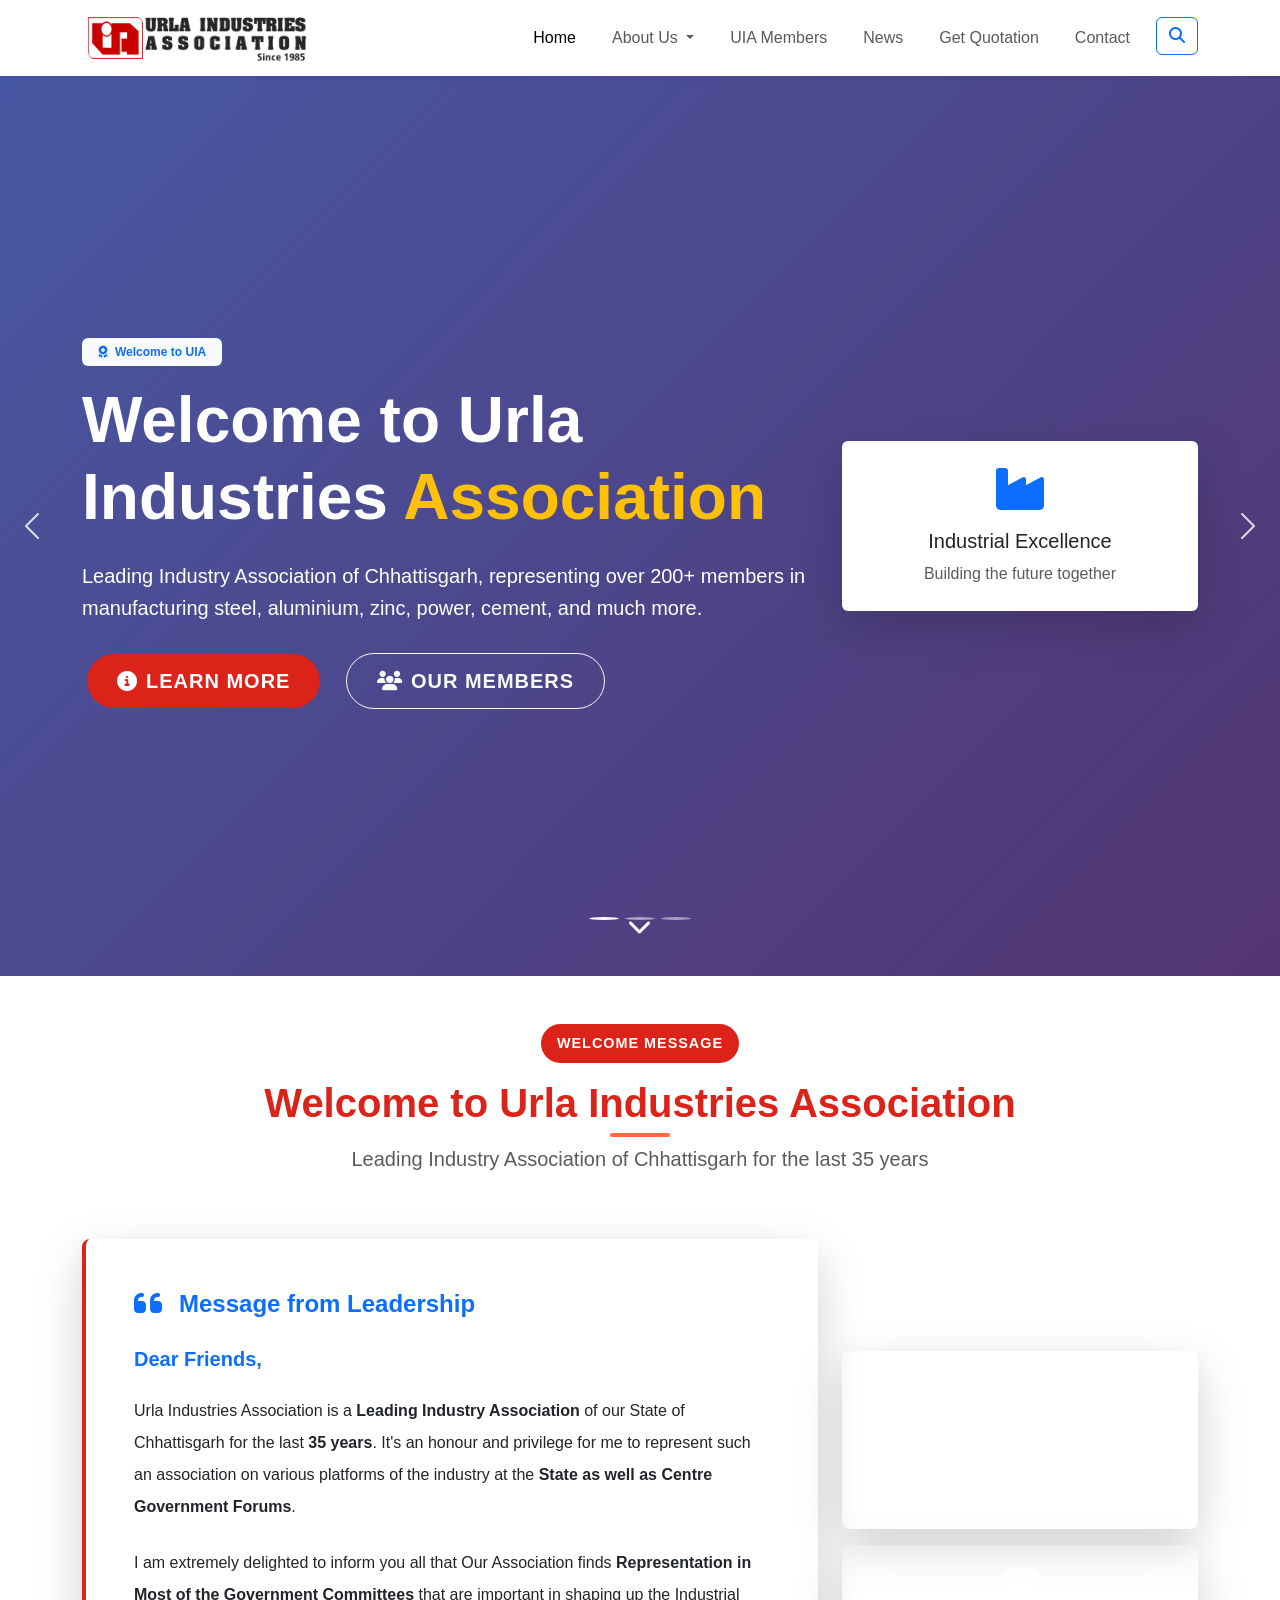
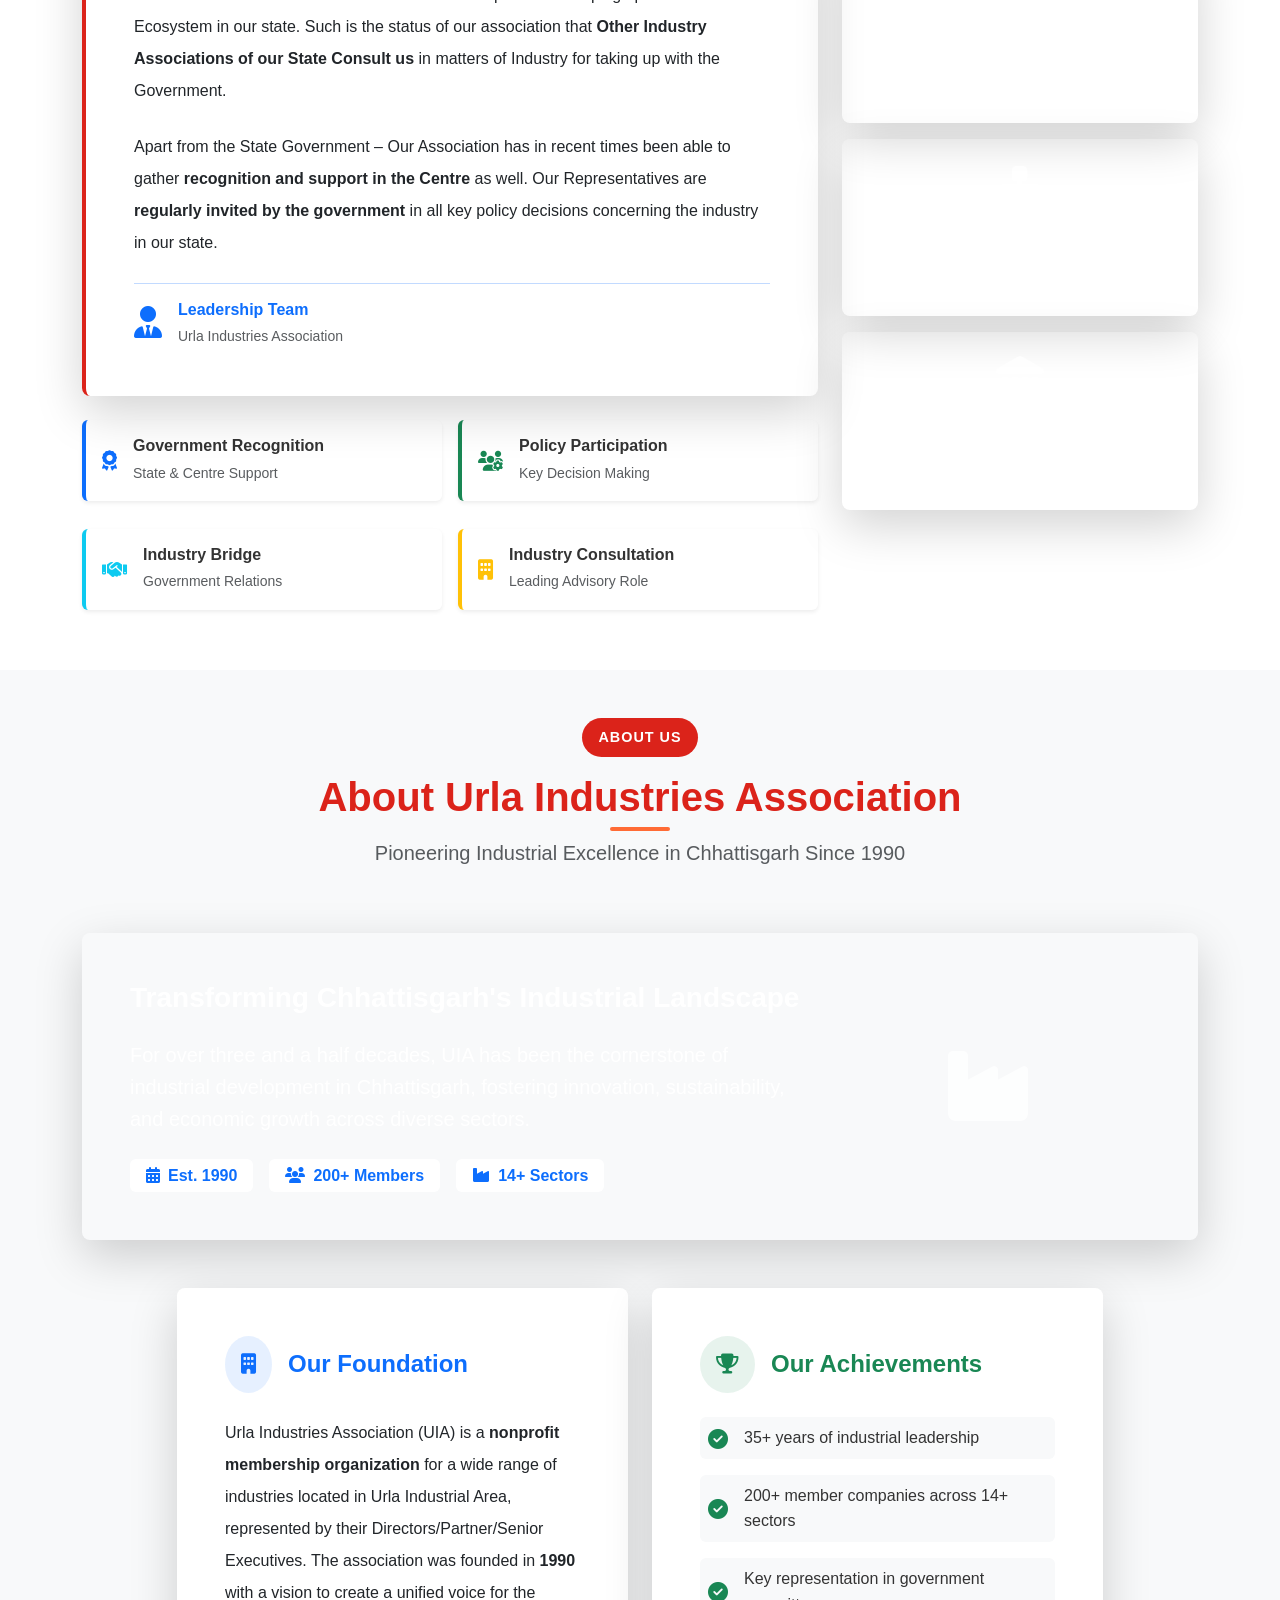
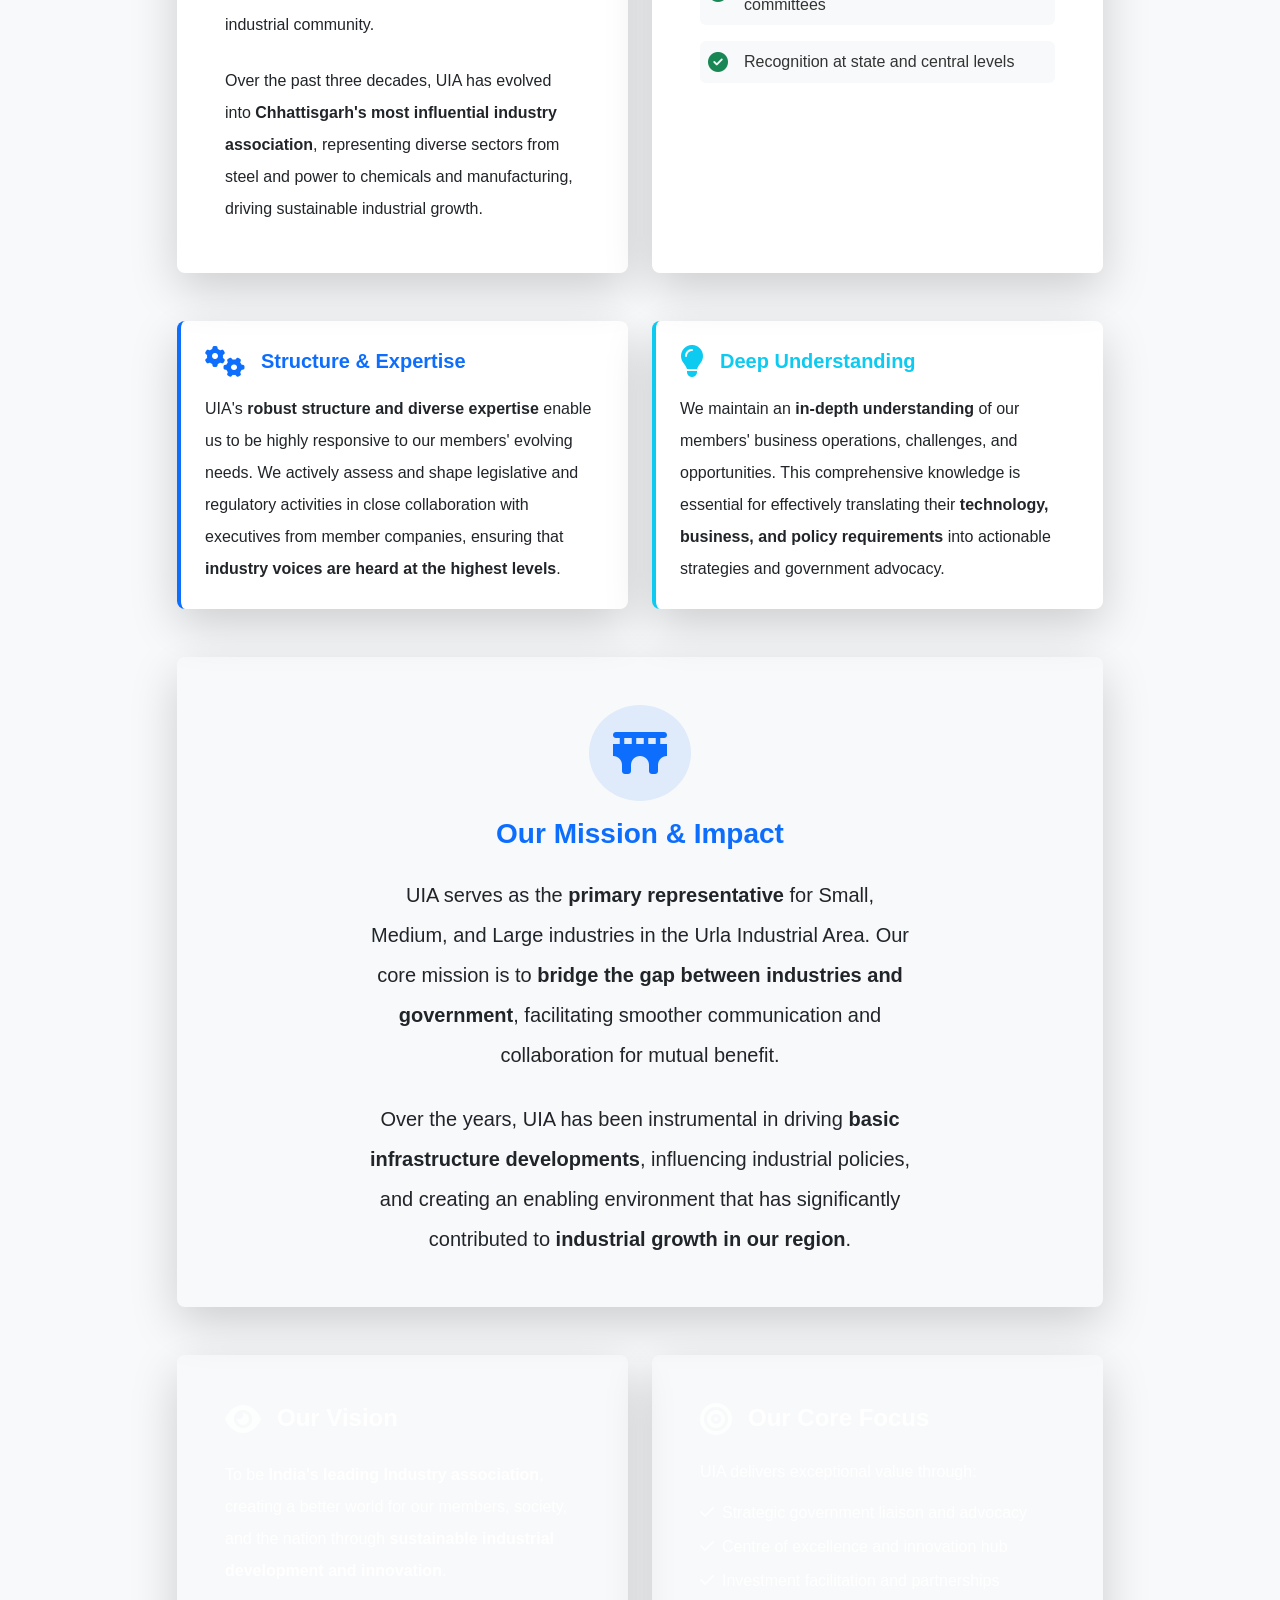
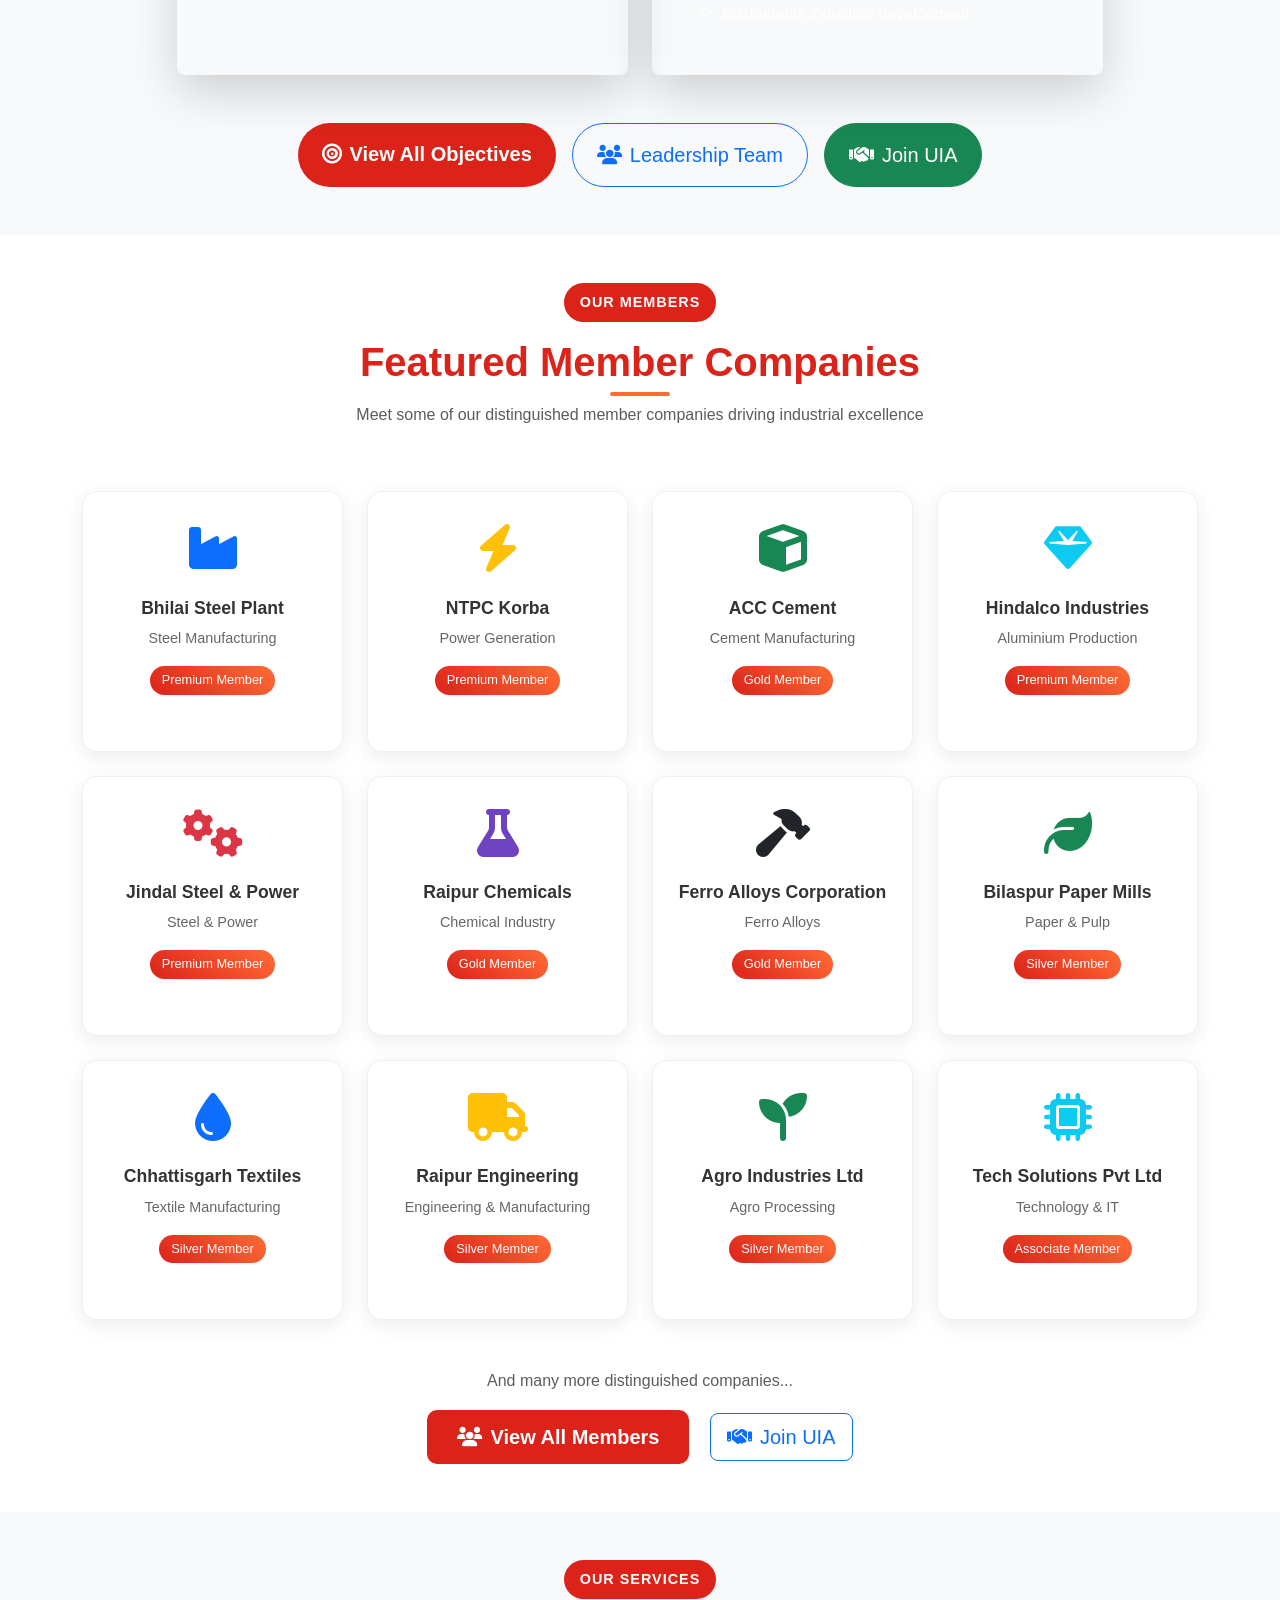
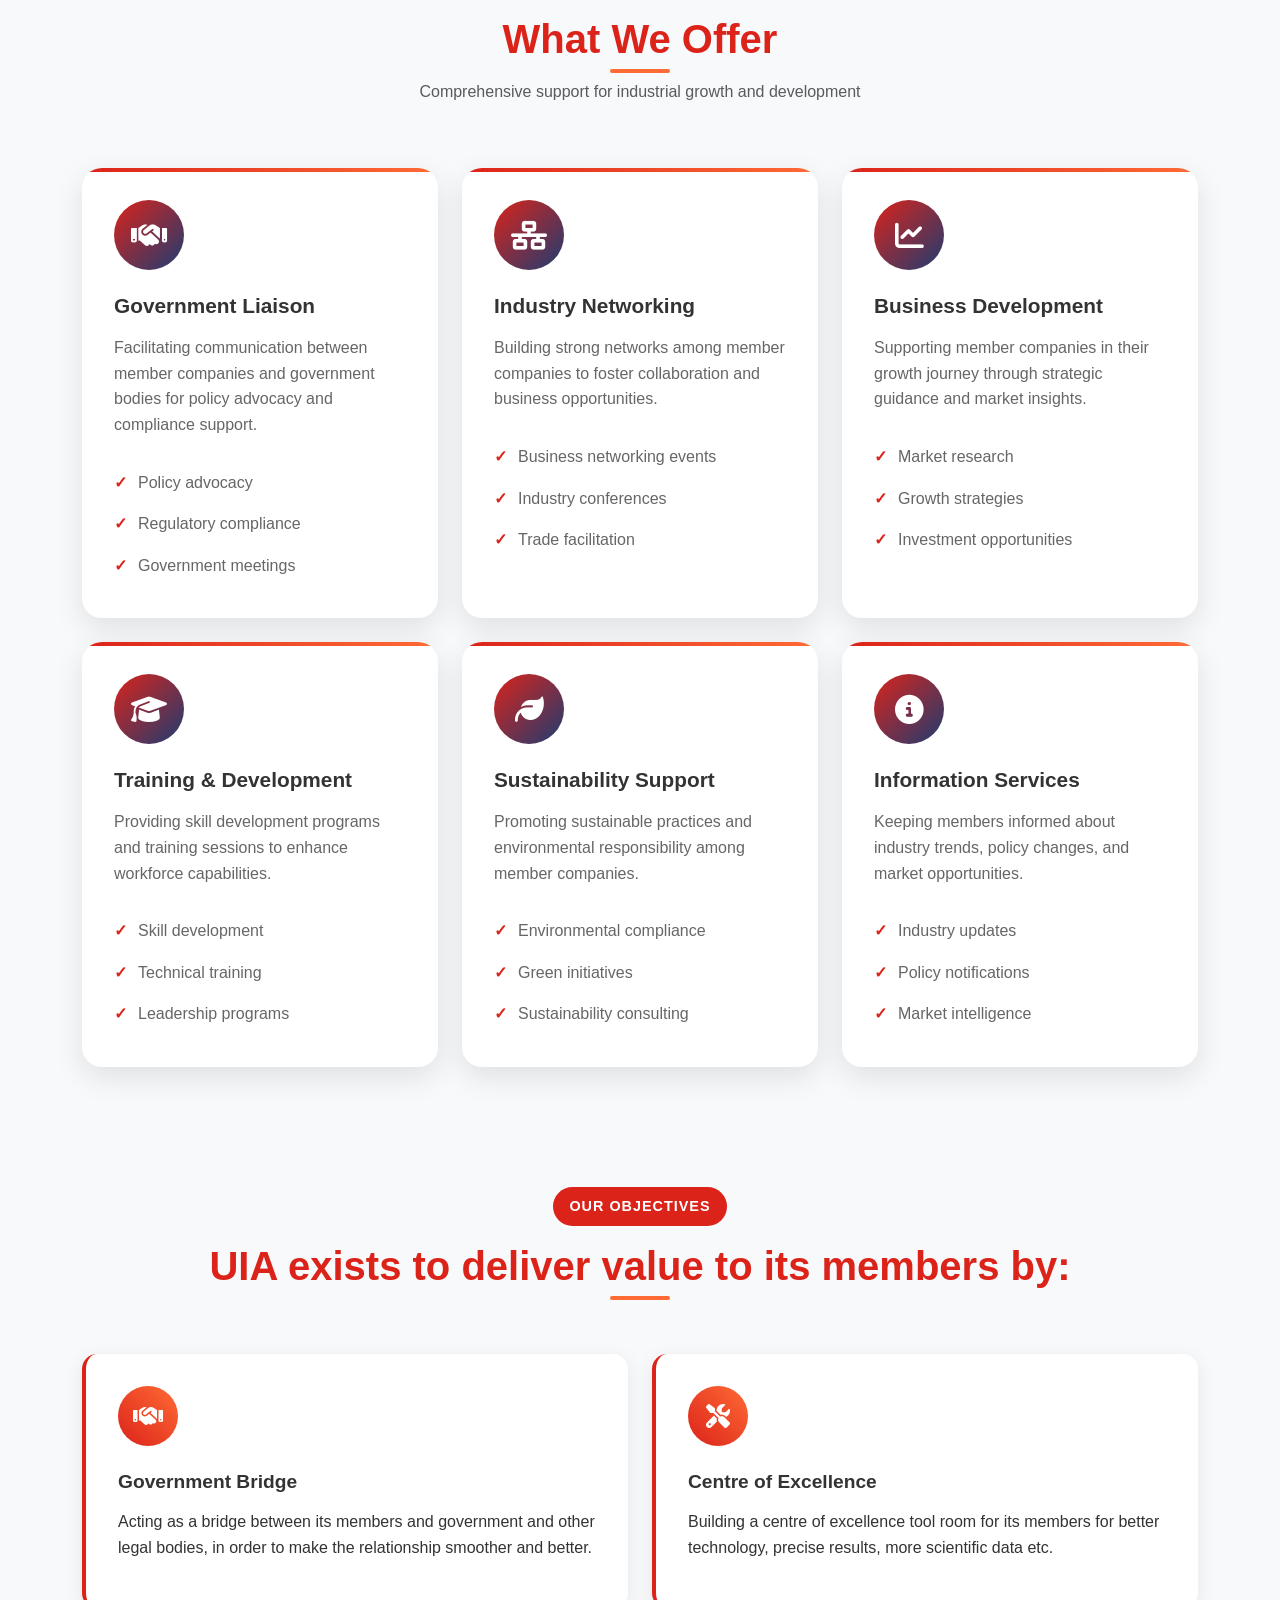
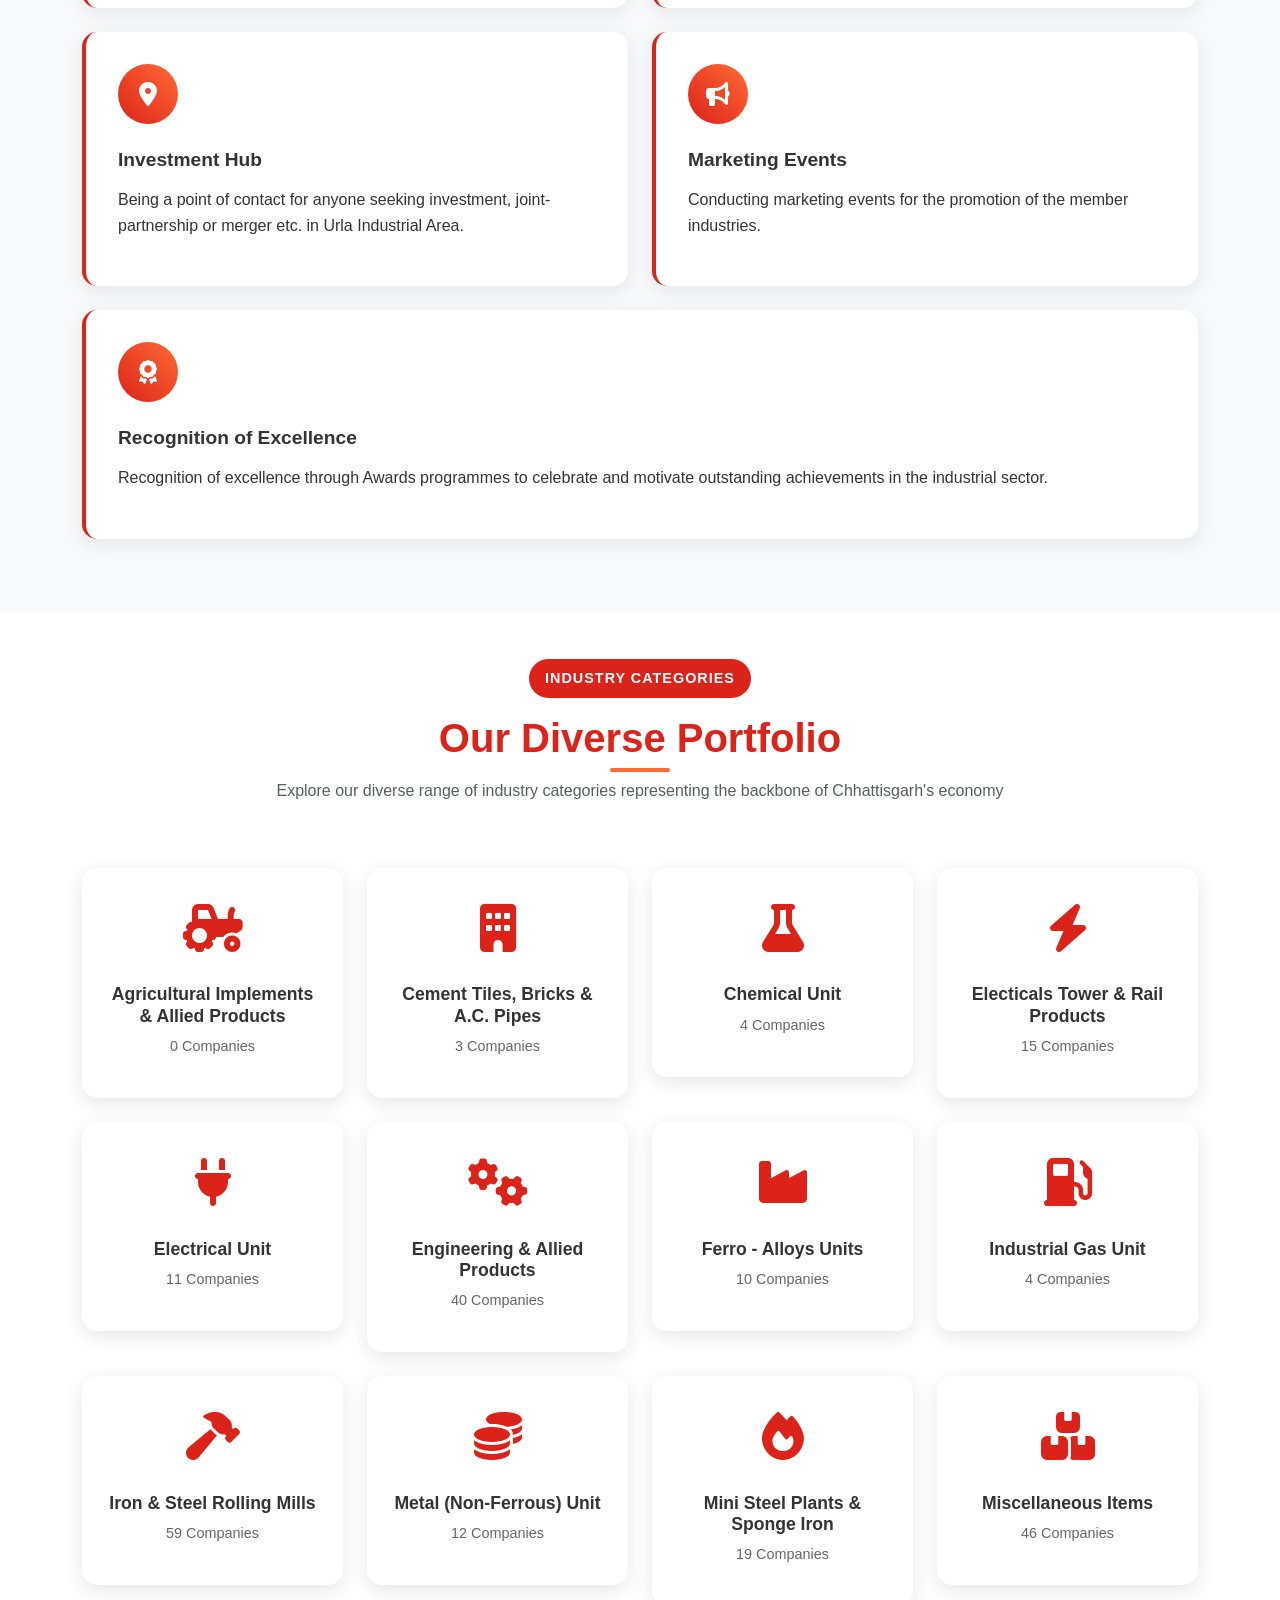
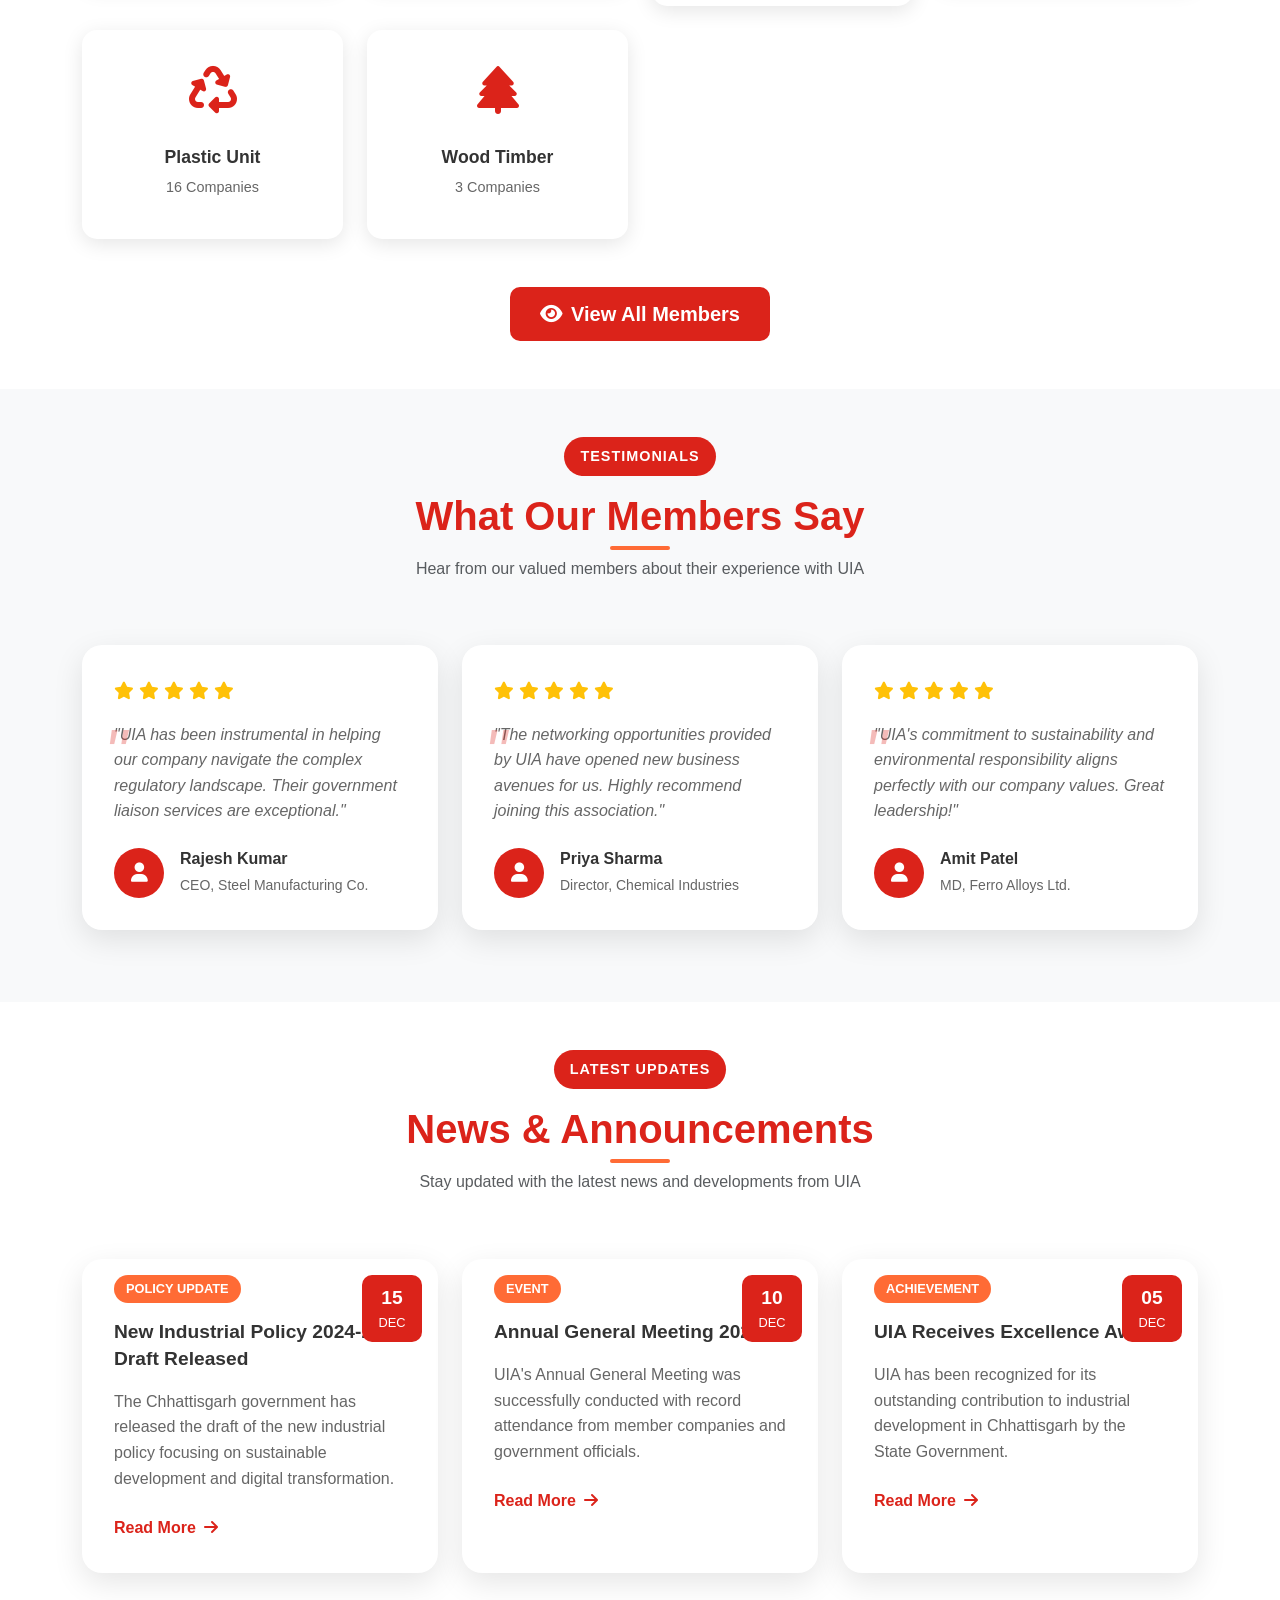
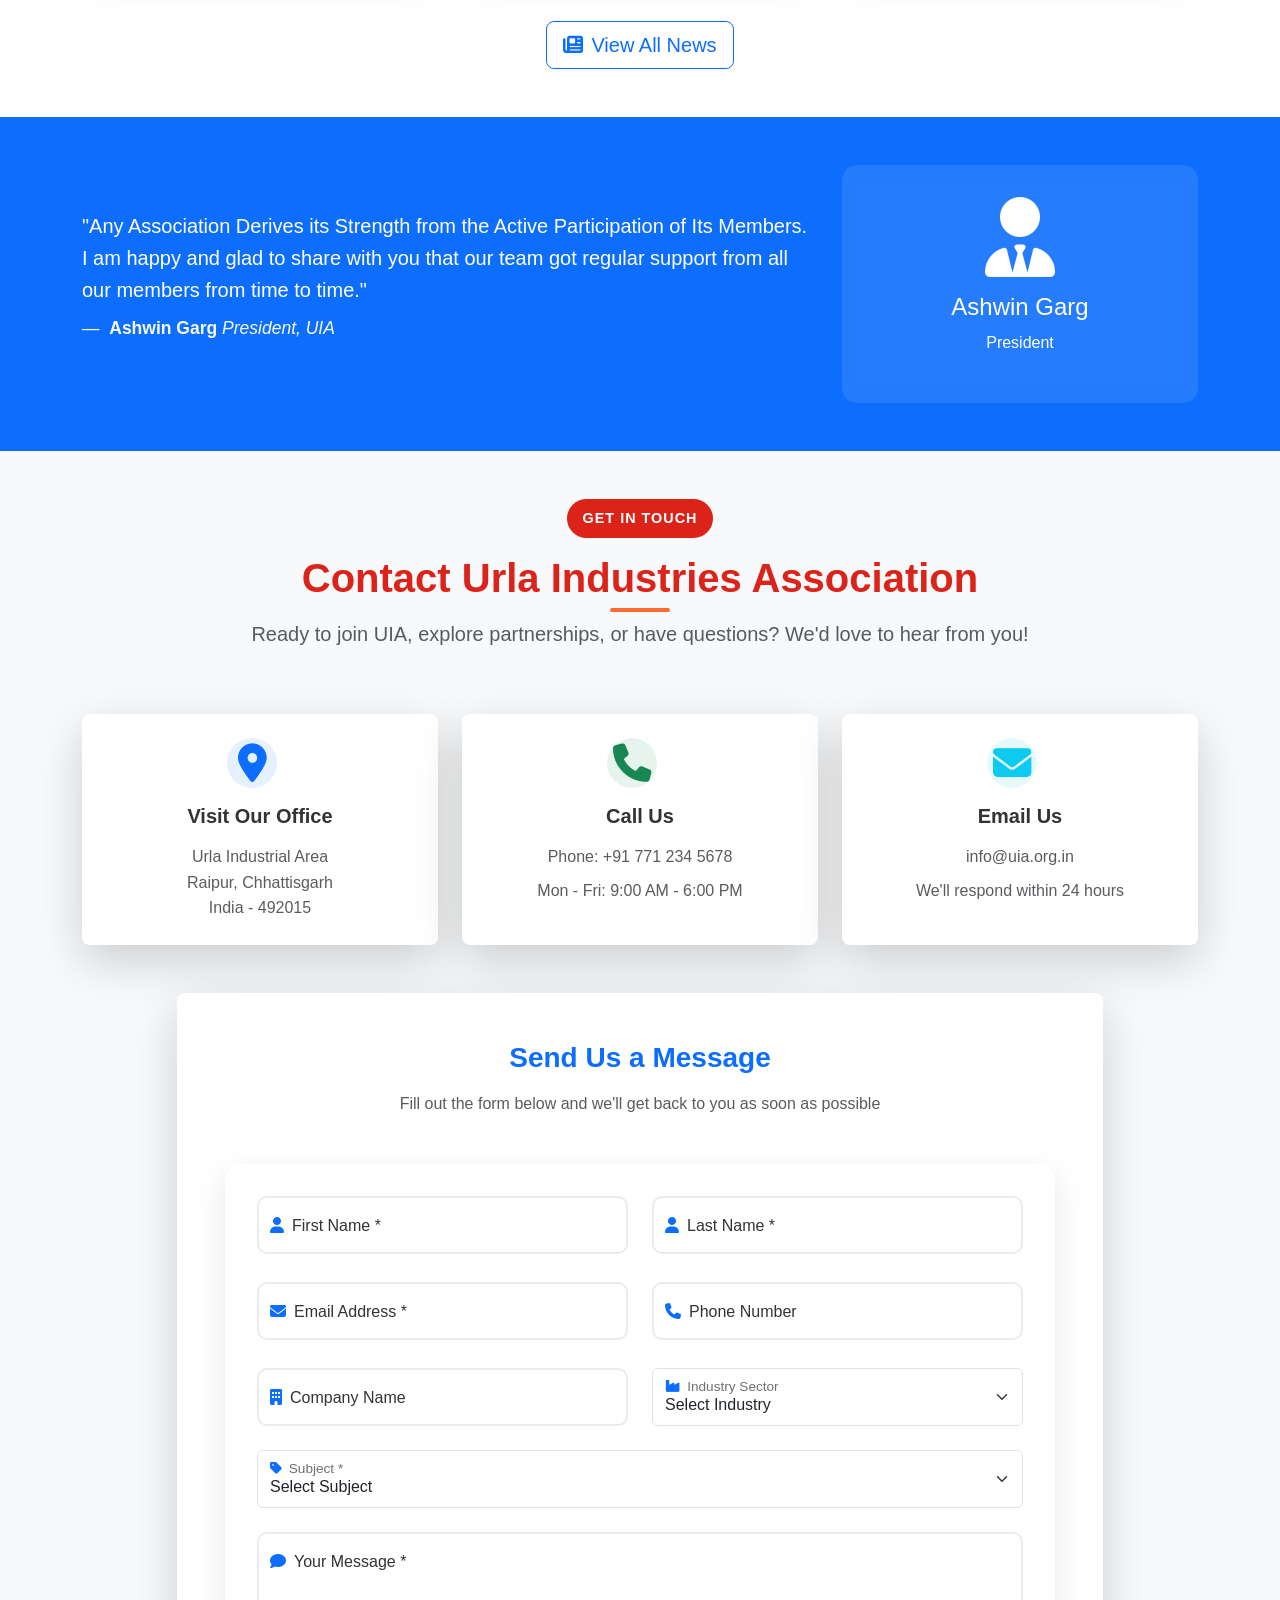
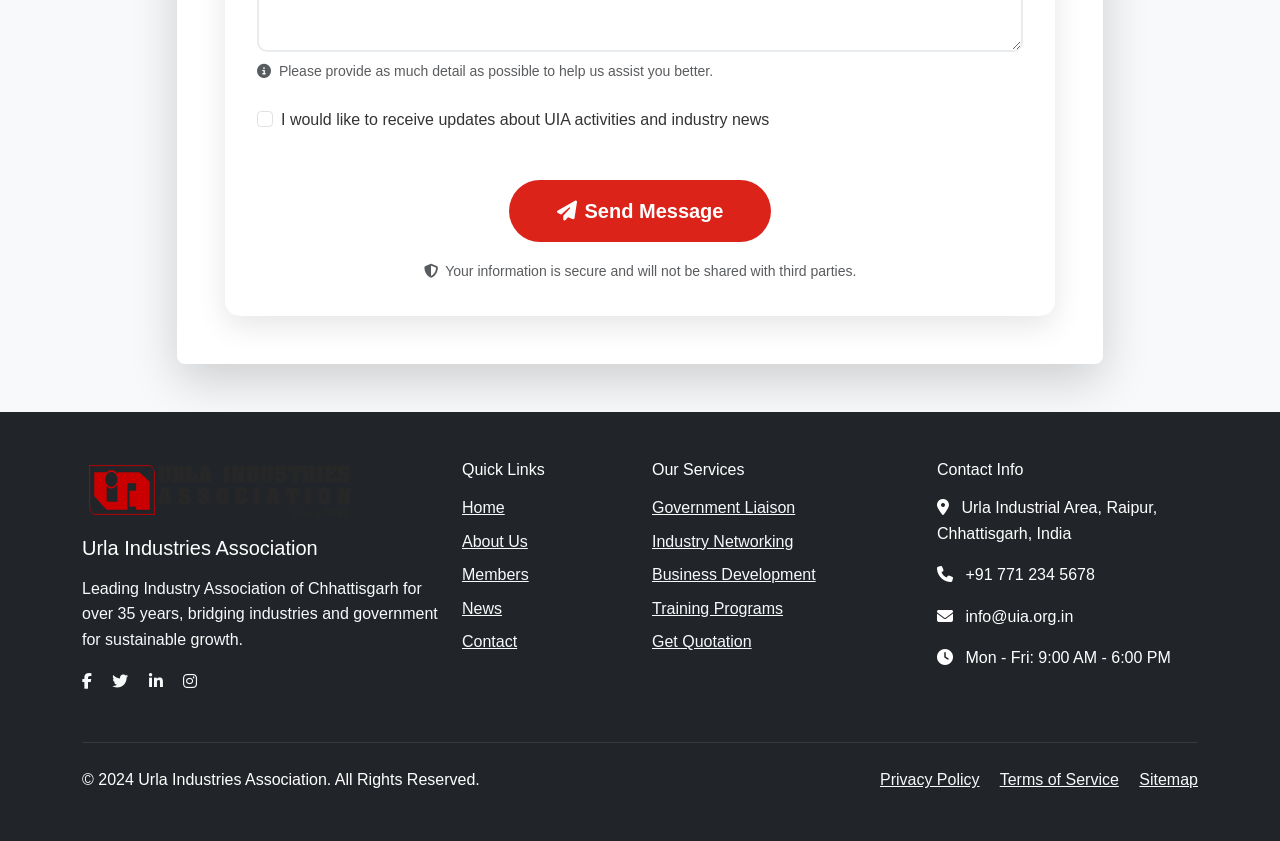
==== commit 9fc7aff4: "index1" ====
--- a/index.html
+++ b/index.html
@@ -235,63 +235,137 @@
                 <div class="col-12 text-center mb-5" data-aos="fade-up">
                     <span class="section-badge">Welcome Message</span>
                     <h2 class="section-title">Welcome to Urla Industries Association</h2>
-                    <p class="lead text-muted">Your gateway to industrial excellence and collaborative growth</p>
+                    <p class="lead text-muted">Leading Industry Association of Chhattisgarh for the last 35 years</p>
                 </div>
             </div>
             <div class="row align-items-center">
-                <div class="col-lg-6" data-aos="fade-right">
+                <div class="col-lg-8" data-aos="fade-right">
                     <div class="welcome-content">
-                        <div class="welcome-card bg-light p-4 rounded shadow-sm mb-4">
-                            <i class="fas fa-quote-left fa-2x text-primary mb-3"></i>
-                            <p class="text-muted mb-0">
-                                This page is our welcome message to all visitors and members. We are excited to share our journey and vision with you as we continue to build a stronger industrial community in Chhattisgarh.
-                            </p>
+                        <div class="welcome-card bg-gradient-light p-5 rounded-3 shadow-lg mb-4 position-relative overflow-hidden">
+                            <div class="welcome-bg-pattern"></div>
+                            <div class="position-relative">
+                                <div class="d-flex align-items-center mb-4">
+                                    <div class="quote-icon-wrapper me-3">
+                                        <i class="fas fa-quote-left fa-2x text-primary"></i>
+                                    </div>
+                                    <h4 class="text-primary mb-0 fw-bold">Message from Leadership</h4>
+                                </div>
+                                <h5 class="text-primary mb-4 fw-semibold">Dear Friends,</h5>
+                                <div class="welcome-text">
+                                    <p class="text-dark mb-4 fs-6 lh-lg">
+                                        Urla Industries Association is a <strong>Leading Industry Association</strong> of our State of Chhattisgarh for the last <strong>35 years</strong>. It's an honour and privilege for me to represent such an association on various platforms of the industry at the <strong>State as well as Centre Government Forums</strong>.
+                                    </p>
+                                    <p class="text-dark mb-4 fs-6 lh-lg">
+                                        I am extremely delighted to inform you all that Our Association finds <strong>Representation in Most of the Government Committees</strong> that are important in shaping up the Industrial Ecosystem in our state. Such is the status of our association that <strong>Other Industry Associations of our State Consult us</strong> in matters of Industry for taking up with the Government.
+                                    </p>
+                                    <p class="text-dark mb-4 fs-6 lh-lg">
+                                        Apart from the State Government – Our Association has in recent times been able to gather <strong>recognition and support in the Centre</strong> as well. Our Representatives are <strong>regularly invited by the government</strong> in all key policy decisions concerning the industry in our state.
+                                    </p>
+                                </div>
+                                <div class="signature-section mt-4 pt-3 border-top border-primary border-opacity-25">
+                                    <div class="d-flex align-items-center">
+                                        <div class="signature-icon me-3">
+                                            <i class="fas fa-user-tie fa-2x text-primary"></i>
+                                        </div>
+                                        <div>
+                                            <h6 class="mb-1 text-primary fw-bold">Leadership Team</h6>
+                                            <small class="text-muted">Urla Industries Association</small>
+                                        </div>
+                                    </div>
+                                </div>
+                            </div>
                         </div>
                         <div class="welcome-features">
-                            <div class="feature-item mb-3">
-                                <i class="fas fa-handshake text-primary me-3"></i>
-                                <span>Collaborative Partnership</span>
-                            </div>
-                            <div class="feature-item mb-3">
-                                <i class="fas fa-chart-line text-primary me-3"></i>
-                                <span>Industrial Growth</span>
-                            </div>
-                            <div class="feature-item mb-3">
-                                <i class="fas fa-users text-primary me-3"></i>
-                                <span>Community Building</span>
-                            </div>
-                        </div>
-                    </div>
-                </div>
-                <div class="col-lg-6" data-aos="fade-left">
+                            <div class="row g-3">
+                                <div class="col-md-6">
+                                    <div class="feature-item p-3 bg-white rounded shadow-sm border-start border-primary border-4">
+                                        <div class="d-flex align-items-center">
+                                            <i class="fas fa-award text-primary me-3 fa-lg"></i>
+                                            <div>
+                                                <h6 class="mb-1 fw-semibold">Government Recognition</h6>
+                                                <small class="text-muted">State & Centre Support</small>
+                                            </div>
+                                        </div>
+                                    </div>
+                                </div>
+                                <div class="col-md-6">
+                                    <div class="feature-item p-3 bg-white rounded shadow-sm border-start border-success border-4">
+                                        <div class="d-flex align-items-center">
+                                            <i class="fas fa-users-cog text-success me-3 fa-lg"></i>
+                                            <div>
+                                                <h6 class="mb-1 fw-semibold">Policy Participation</h6>
+                                                <small class="text-muted">Key Decision Making</small>
+                                            </div>
+                                        </div>
+                                    </div>
+                                </div>
+                                <div class="col-md-6">
+                                    <div class="feature-item p-3 bg-white rounded shadow-sm border-start border-info border-4">
+                                        <div class="d-flex align-items-center">
+                                            <i class="fas fa-handshake text-info me-3 fa-lg"></i>
+                                            <div>
+                                                <h6 class="mb-1 fw-semibold">Industry Bridge</h6>
+                                                <small class="text-muted">Government Relations</small>
+                                            </div>
+                                        </div>
+                                    </div>
+                                </div>
+                                <div class="col-md-6">
+                                    <div class="feature-item p-3 bg-white rounded shadow-sm border-start border-warning border-4">
+                                        <div class="d-flex align-items-center">
+                                            <i class="fas fa-building text-warning me-3 fa-lg"></i>
+                                            <div>
+                                                <h6 class="mb-1 fw-semibold">Industry Consultation</h6>
+                                                <small class="text-muted">Leading Advisory Role</small>
+                                            </div>
+                                        </div>
+                                    </div>
+                                </div>
+                            </div>
+                        </div>
+                    </div>
+                </div>
+                <div class="col-lg-4" data-aos="fade-left">
                     <div class="welcome-stats">
-                        <div class="row">
-                            <div class="col-6 mb-4">
-                                <div class="stat-card text-center p-4 bg-primary text-white rounded">
-                                    <i class="fas fa-calendar-alt fa-2x mb-2"></i>
-                                    <h3 class="mb-0" data-counter="35">35+</h3>
-                                    <small>Years of Service</small>
-                                </div>
-                            </div>
-                            <div class="col-6 mb-4">
-                                <div class="stat-card text-center p-4 bg-success text-white rounded">
-                                    <i class="fas fa-building fa-2x mb-2"></i>
-                                    <h3 class="mb-0" data-counter="200">200+</h3>
-                                    <small>Member Companies</small>
-                                </div>
-                            </div>
-                            <div class="col-6">
-                                <div class="stat-card text-center p-4 bg-warning text-white rounded">
-                                    <i class="fas fa-industry fa-2x mb-2"></i>
-                                    <h3 class="mb-0" data-counter="14">14</h3>
-                                    <small>Industry Sectors</small>
-                                </div>
-                            </div>
-                            <div class="col-6">
-                                <div class="stat-card text-center p-4 bg-info text-white rounded">
-                                    <i class="fas fa-handshake fa-2x mb-2"></i>
-                                    <h3 class="mb-0" data-counter="100">100+</h3>
-                                    <small>Partnerships</small>
+                        <div class="row g-3">
+                            <div class="col-12">
+                                <div class="stat-card text-center p-4 bg-gradient-primary text-white rounded-3 shadow-lg position-relative overflow-hidden">
+                                    <div class="stat-bg-pattern"></div>
+                                    <div class="position-relative">
+                                        <i class="fas fa-calendar-alt fa-3x mb-3 opacity-75"></i>
+                                        <h2 class="mb-2 fw-bold" data-counter="35">35+</h2>
+                                        <h6 class="mb-0 text-white-50">Years of Excellence</h6>
+                                    </div>
+                                </div>
+                            </div>
+                            <div class="col-12">
+                                <div class="stat-card text-center p-4 bg-gradient-success text-white rounded-3 shadow-lg position-relative overflow-hidden">
+                                    <div class="stat-bg-pattern"></div>
+                                    <div class="position-relative">
+                                        <i class="fas fa-building fa-3x mb-3 opacity-75"></i>
+                                        <h2 class="mb-2 fw-bold" data-counter="200">200+</h2>
+                                        <h6 class="mb-0 text-white-50">Member Companies</h6>
+                                    </div>
+                                </div>
+                            </div>
+                            <div class="col-12">
+                                <div class="stat-card text-center p-4 bg-gradient-warning text-white rounded-3 shadow-lg position-relative overflow-hidden">
+                                    <div class="stat-bg-pattern"></div>
+                                    <div class="position-relative">
+                                        <i class="fas fa-sitemap fa-3x mb-3 opacity-75"></i>
+                                        <h2 class="mb-2 fw-bold" data-counter="15">15+</h2>
+                                        <h6 class="mb-0 text-white-50">Government Committees</h6>
+                                    </div>
+                                </div>
+                            </div>
+                            <div class="col-12">
+                                <div class="stat-card text-center p-4 bg-gradient-info text-white rounded-3 shadow-lg position-relative overflow-hidden">
+                                    <div class="stat-bg-pattern"></div>
+                                    <div class="position-relative">
+                                        <i class="fas fa-landmark fa-3x mb-3 opacity-75"></i>
+                                        <h2 class="mb-2 fw-bold" data-counter="2">State & Centre</h2>
+                                        <h6 class="mb-0 text-white-50">Government Recognition</h6>
+                                    </div>
                                 </div>
                             </div>
                         </div>
@@ -308,68 +382,199 @@
                 <div class="col-12 text-center mb-5" data-aos="fade-up">
                     <span class="section-badge">About Us</span>
                     <h2 class="section-title">About Urla Industries Association</h2>
-                </div>
-            </div>
-            <div class="row">
-                <div class="col-lg-8 mx-auto" data-aos="fade-up">
+                    <p class="lead text-muted">Pioneering Industrial Excellence in Chhattisgarh Since 1990</p>
+                </div>
+            </div>
+
+            <!-- Hero About Section -->
+            <div class="row mb-5">
+                <div class="col-lg-12" data-aos="fade-up">
+                    <div class="about-hero bg-gradient-primary text-white p-5 rounded-3 shadow-lg position-relative overflow-hidden">
+                        <div class="about-hero-pattern"></div>
+                        <div class="position-relative">
+                            <div class="row align-items-center">
+                                <div class="col-lg-8">
+                                    <h3 class="mb-4 fw-bold">Transforming Chhattisgarh's Industrial Landscape</h3>
+                                    <p class="lead mb-4 opacity-90">
+                                        For over three and a half decades, UIA has been the cornerstone of industrial development in Chhattisgarh, fostering innovation, sustainability, and economic growth across diverse sectors.
+                                    </p>
+                                    <div class="d-flex flex-wrap gap-3">
+                                        <div class="badge bg-white text-primary px-3 py-2 fs-6">
+                                            <i class="fas fa-calendar-alt me-2"></i>Est. 1990
+                                        </div>
+                                        <div class="badge bg-white text-primary px-3 py-2 fs-6">
+                                            <i class="fas fa-users me-2"></i>200+ Members
+                                        </div>
+                                        <div class="badge bg-white text-primary px-3 py-2 fs-6">
+                                            <i class="fas fa-industry me-2"></i>14+ Sectors
+                                        </div>
+                                    </div>
+                                </div>
+                                <div class="col-lg-4 text-center">
+                                    <div class="about-hero-icon">
+                                        <i class="fas fa-industry fa-5x opacity-75"></i>
+                                    </div>
+                                </div>
+                            </div>
+                        </div>
+                    </div>
+                </div>
+            </div>
+
+            <div class="row">
+                <div class="col-lg-10 mx-auto" data-aos="fade-up">
                     <div class="about-content">
-                        <p class="lead text-center mb-4">
-                            Urla Industries Association (UIA) is a nonprofit membership organization for a wide range of industries located in Urla Industrial Area, represented by their Directors/Partner/Senior Executives, the association was founded in 1990.
-                        </p>
-
-                        <div class="row mb-4">
+                        <div class="row mb-5 g-4">
+                            <div class="col-lg-6">
+                                <div class="about-intro bg-white p-5 rounded-3 shadow-lg h-100 border-0 position-relative overflow-hidden">
+                                    <div class="about-card-pattern"></div>
+                                    <div class="position-relative">
+                                        <div class="d-flex align-items-center mb-4">
+                                            <div class="icon-wrapper bg-primary bg-opacity-10 p-3 rounded-circle me-3">
+                                                <i class="fas fa-building text-primary fa-lg"></i>
+                                            </div>
+                                            <h4 class="text-primary mb-0 fw-bold">Our Foundation</h4>
+                                        </div>
+                                        <p class="text-dark mb-4 lh-lg">
+                                            Urla Industries Association (UIA) is a <strong>nonprofit membership organization</strong> for a wide range of industries located in Urla Industrial Area, represented by their Directors/Partner/Senior Executives. The association was founded in <strong>1990</strong> with a vision to create a unified voice for the industrial community.
+                                        </p>
+                                        <p class="text-dark mb-0 lh-lg">
+                                            Over the past three decades, UIA has evolved into <strong>Chhattisgarh's most influential industry association</strong>, representing diverse sectors from steel and power to chemicals and manufacturing, driving sustainable industrial growth.
+                                        </p>
+                                    </div>
+                                </div>
+                            </div>
+                            <div class="col-lg-6">
+                                <div class="about-achievements bg-white p-5 rounded-3 shadow-lg h-100 border-0 position-relative overflow-hidden">
+                                    <div class="about-card-pattern"></div>
+                                    <div class="position-relative">
+                                        <div class="d-flex align-items-center mb-4">
+                                            <div class="icon-wrapper bg-success bg-opacity-10 p-3 rounded-circle me-3">
+                                                <i class="fas fa-trophy text-success fa-lg"></i>
+                                            </div>
+                                            <h4 class="text-success mb-0 fw-bold">Our Achievements</h4>
+                                        </div>
+                                        <div class="achievement-list">
+                                            <div class="achievement-item d-flex align-items-center mb-3 p-2 bg-light rounded">
+                                                <i class="fas fa-check-circle text-success me-3 fa-lg"></i>
+                                                <span class="fw-medium">35+ years of industrial leadership</span>
+                                            </div>
+                                            <div class="achievement-item d-flex align-items-center mb-3 p-2 bg-light rounded">
+                                                <i class="fas fa-check-circle text-success me-3 fa-lg"></i>
+                                                <span class="fw-medium">200+ member companies across 14+ sectors</span>
+                                            </div>
+                                            <div class="achievement-item d-flex align-items-center mb-3 p-2 bg-light rounded">
+                                                <i class="fas fa-check-circle text-success me-3 fa-lg"></i>
+                                                <span class="fw-medium">Key representation in government committees</span>
+                                            </div>
+                                            <div class="achievement-item d-flex align-items-center mb-0 p-2 bg-light rounded">
+                                                <i class="fas fa-check-circle text-success me-3 fa-lg"></i>
+                                                <span class="fw-medium">Recognition at state and central levels</span>
+                                            </div>
+                                        </div>
+                                    </div>
+                                </div>
+                            </div>
+                        </div>
+
+                        <!-- Enhanced About Points -->
+                        <div class="row mb-5 g-4">
                             <div class="col-md-6">
-                                <div class="about-point">
-                                    <h5><i class="fas fa-cogs text-primary me-2"></i>Our Structure</h5>
-                                    <p class="text-muted">
-                                        UIA's structure and wide range of expertise allow the association to be highly responsive to our members' needs, assessing and shaping legislative and regulatory activity in collaboration with executives from member companies.
+                                <div class="about-point bg-white p-4 rounded-3 shadow-lg h-100 border-start border-primary border-4">
+                                    <div class="d-flex align-items-center mb-3">
+                                        <i class="fas fa-cogs text-primary me-3 fa-2x"></i>
+                                        <h5 class="mb-0 fw-bold text-primary">Structure & Expertise</h5>
+                                    </div>
+                                    <p class="text-dark lh-lg mb-0">
+                                        UIA's <strong>robust structure and diverse expertise</strong> enable us to be highly responsive to our members' evolving needs. We actively assess and shape legislative and regulatory activities in close collaboration with executives from member companies, ensuring that <strong>industry voices are heard at the highest levels</strong>.
                                     </p>
                                 </div>
                             </div>
                             <div class="col-md-6">
-                                <div class="about-point">
-                                    <h5><i class="fas fa-lightbulb text-primary me-2"></i>Our Understanding</h5>
-                                    <p class="text-muted">
-                                        UIA strives for a detailed understanding of the business operations for our members. Such understanding is vital in translating their technology, business, and policy needs into action.
+                                <div class="about-point bg-white p-4 rounded-3 shadow-lg h-100 border-start border-info border-4">
+                                    <div class="d-flex align-items-center mb-3">
+                                        <i class="fas fa-lightbulb text-info me-3 fa-2x"></i>
+                                        <h5 class="mb-0 fw-bold text-info">Deep Understanding</h5>
+                                    </div>
+                                    <p class="text-dark lh-lg mb-0">
+                                        We maintain an <strong>in-depth understanding</strong> of our members' business operations, challenges, and opportunities. This comprehensive knowledge is essential for effectively translating their <strong>technology, business, and policy requirements</strong> into actionable strategies and government advocacy.
                                     </p>
                                 </div>
                             </div>
                         </div>
 
-                        <div class="about-mission bg-white p-4 rounded shadow-sm mb-4">
-                            <h5><i class="fas fa-bridge text-primary me-2"></i>Our Mission</h5>
-                            <p class="text-muted mb-0">
-                                UIA has been working as representative of Small, Medium and Large industries of Urla Industrial Area. To bridge the gap between industries and government has been the main objective of UIA. In past years, UIA has worked on basic infrastructure developments, industrial policies etc. that helped Industries to grow.
-                            </p>
-                        </div>
-
-                        <div class="row">
+                        <!-- Mission & Impact -->
+                        <div class="about-mission bg-gradient-light p-5 rounded-3 shadow-lg mb-5 position-relative overflow-hidden">
+                            <div class="mission-bg-pattern"></div>
+                            <div class="position-relative">
+                                <div class="text-center mb-4">
+                                    <div class="icon-wrapper bg-primary bg-opacity-10 p-4 rounded-circle d-inline-flex">
+                                        <i class="fas fa-bridge text-primary fa-3x"></i>
+                                    </div>
+                                    <h3 class="text-primary mt-3 fw-bold">Our Mission & Impact</h3>
+                                </div>
+                                <div class="row">
+                                    <div class="col-lg-8 mx-auto">
+                                        <p class="text-dark mb-4 fs-5 lh-lg text-center">
+                                            UIA serves as the <strong>primary representative</strong> for Small, Medium, and Large industries in the Urla Industrial Area. Our core mission is to <strong>bridge the gap between industries and government</strong>, facilitating smoother communication and collaboration for mutual benefit.
+                                        </p>
+                                        <p class="text-dark mb-0 fs-5 lh-lg text-center">
+                                            Over the years, UIA has been instrumental in driving <strong>basic infrastructure developments</strong>, influencing industrial policies, and creating an enabling environment that has significantly contributed to <strong>industrial growth in our region</strong>.
+                                        </p>
+                                    </div>
+                                </div>
+                            </div>
+                        </div>
+
+                        <!-- Vision & Core Focus -->
+                        <div class="row g-4 mb-5">
                             <div class="col-md-6">
-                                <div class="vision-card bg-primary text-white p-4 rounded mb-4">
-                                    <h5><i class="fas fa-eye me-2"></i>Our Vision</h5>
-                                    <p class="mb-0">India's leading Industry association creating a better world for its members, society and country.</p>
+                                <div class="vision-card bg-gradient-primary text-white p-5 rounded-3 shadow-lg h-100 position-relative overflow-hidden">
+                                    <div class="vision-bg-pattern"></div>
+                                    <div class="position-relative">
+                                        <div class="d-flex align-items-center mb-4">
+                                            <i class="fas fa-eye me-3 fa-2x opacity-75"></i>
+                                            <h4 class="mb-0 fw-bold">Our Vision</h4>
+                                        </div>
+                                        <p class="mb-0 fs-6 lh-lg opacity-90">
+                                            To be <strong>India's leading Industry association</strong>, creating a better world for our members, society, and the nation through <strong>sustainable industrial development and innovation</strong>.
+                                        </p>
+                                    </div>
                                 </div>
                             </div>
                             <div class="col-md-6">
-                                <div class="objectives-preview bg-success text-white p-4 rounded mb-4">
-                                    <h5><i class="fas fa-bullseye me-2"></i>Our Objectives</h5>
-                                    <p class="mb-2">UIA exists to deliver value to its members by:</p>
-                                    <ul class="list-unstyled mb-0">
-                                        <li><i class="fas fa-check me-2"></i>Acting as a bridge between members and government</li>
-                                        <li><i class="fas fa-check me-2"></i>Building centre of excellence tool room</li>
-                                        <li><i class="fas fa-check me-2"></i>Being a point of contact for investments</li>
-                                    </ul>
-                                </div>
-                            </div>
-                        </div>
-
+                                <div class="objectives-preview bg-gradient-success text-white p-5 rounded-3 shadow-lg h-100 position-relative overflow-hidden">
+                                    <div class="objectives-bg-pattern"></div>
+                                    <div class="position-relative">
+                                        <div class="d-flex align-items-center mb-4">
+                                            <i class="fas fa-bullseye me-3 fa-2x opacity-75"></i>
+                                            <h4 class="mb-0 fw-bold">Our Core Focus</h4>
+                                        </div>
+                                        <p class="mb-3 opacity-90">UIA delivers exceptional value through:</p>
+                                        <ul class="list-unstyled mb-0">
+                                            <li class="mb-2"><i class="fas fa-check me-2 opacity-75"></i>Strategic government liaison and advocacy</li>
+                                            <li class="mb-2"><i class="fas fa-check me-2 opacity-75"></i>Centre of excellence and innovation hub</li>
+                                            <li class="mb-2"><i class="fas fa-check me-2 opacity-75"></i>Investment facilitation and partnerships</li>
+                                            <li class="mb-0"><i class="fas fa-check me-2 opacity-75"></i>Sustainable industrial development</li>
+                                        </ul>
+                                    </div>
+                                </div>
+                            </div>
+                        </div>
+
+                        <!-- Call to Action -->
                         <div class="text-center">
-                            <a href="#objectives" class="btn btn-primary btn-lg me-3">
-                                <i class="fas fa-bullseye me-2"></i>View All Objectives
-                            </a>
-                            <a href="office-bearers.html" class="btn btn-outline-primary btn-lg">
-                                <i class="fas fa-users me-2"></i>Leadership Team
-                            </a>
+                            <div class="d-flex flex-wrap justify-content-center gap-3">
+                                <a href="#objectives" class="btn btn-primary btn-lg px-4 py-3 rounded-pill">
+                                    <i class="fas fa-bullseye me-2"></i>View All Objectives
+                                </a>
+                                <a href="office-bearers.html" class="btn btn-outline-primary btn-lg px-4 py-3 rounded-pill">
+                                    <i class="fas fa-users me-2"></i>Leadership Team
+                                </a>
+                                <a href="#contact-form" class="btn btn-success btn-lg px-4 py-3 rounded-pill">
+                                    <i class="fas fa-handshake me-2"></i>Join UIA
+                                </a>
+                            </div>
                         </div>
                     </div>
                 </div>
@@ -923,17 +1128,257 @@
         </div>
     </section>
 
+    <!-- Enhanced Contact Form Section -->
+    <section id="contact-form" class="py-5 bg-light position-relative overflow-hidden">
+        <div class="contact-bg-pattern"></div>
+        <div class="container position-relative">
+            <div class="row">
+                <div class="col-12 text-center mb-5" data-aos="fade-up">
+                    <span class="section-badge">Get In Touch</span>
+                    <h2 class="section-title">Contact Urla Industries Association</h2>
+                    <p class="lead text-muted">Ready to join UIA, explore partnerships, or have questions? We'd love to hear from you!</p>
+                </div>
+            </div>
+
+            <!-- Contact Info Cards -->
+            <div class="row mb-5 g-4">
+                <div class="col-lg-4" data-aos="fade-up" data-aos-delay="100">
+                    <div class="contact-info-card bg-white p-4 rounded-3 shadow-lg text-center h-100 border-0">
+                        <div class="contact-icon bg-primary bg-opacity-10 p-3 rounded-circle d-inline-flex mb-3">
+                            <i class="fas fa-map-marker-alt text-primary fa-2x"></i>
+                        </div>
+                        <h5 class="fw-bold mb-3">Visit Our Office</h5>
+                        <p class="text-muted mb-0">Urla Industrial Area<br>Raipur, Chhattisgarh<br>India - 492015</p>
+                    </div>
+                </div>
+                <div class="col-lg-4" data-aos="fade-up" data-aos-delay="200">
+                    <div class="contact-info-card bg-white p-4 rounded-3 shadow-lg text-center h-100 border-0">
+                        <div class="contact-icon bg-success bg-opacity-10 p-3 rounded-circle d-inline-flex mb-3">
+                            <i class="fas fa-phone text-success fa-2x"></i>
+                        </div>
+                        <h5 class="fw-bold mb-3">Call Us</h5>
+                        <p class="text-muted mb-2">Phone: +91 771 234 5678</p>
+                        <p class="text-muted mb-0">Mon - Fri: 9:00 AM - 6:00 PM</p>
+                    </div>
+                </div>
+                <div class="col-lg-4" data-aos="fade-up" data-aos-delay="300">
+                    <div class="contact-info-card bg-white p-4 rounded-3 shadow-lg text-center h-100 border-0">
+                        <div class="contact-icon bg-info bg-opacity-10 p-3 rounded-circle d-inline-flex mb-3">
+                            <i class="fas fa-envelope text-info fa-2x"></i>
+                        </div>
+                        <h5 class="fw-bold mb-3">Email Us</h5>
+                        <p class="text-muted mb-2">info@uia.org.in</p>
+                        <p class="text-muted mb-0">We'll respond within 24 hours</p>
+                    </div>
+                </div>
+            </div>
+
+            <div class="row">
+                <div class="col-lg-10 mx-auto">
+                    <div class="contact-form-wrapper bg-white p-5 rounded-3 shadow-lg border-0 position-relative overflow-hidden" data-aos="fade-up">
+                        <div class="form-bg-pattern"></div>
+                        <div class="position-relative">
+                            <div class="text-center mb-5">
+                                <h3 class="text-primary fw-bold mb-3">Send Us a Message</h3>
+                                <p class="text-muted">Fill out the form below and we'll get back to you as soon as possible</p>
+                            </div>
+
+                            <form id="contactForm" class="contact-form">
+                                <div class="row g-4">
+                                    <div class="col-md-6">
+                                        <div class="form-floating">
+                                            <input type="text" class="form-control" id="firstName" name="firstName" placeholder="First Name" required>
+                                            <label for="firstName"><i class="fas fa-user me-2 text-primary"></i>First Name *</label>
+                                        </div>
+                                    </div>
+                                    <div class="col-md-6">
+                                        <div class="form-floating">
+                                            <input type="text" class="form-control" id="lastName" name="lastName" placeholder="Last Name" required>
+                                            <label for="lastName"><i class="fas fa-user me-2 text-primary"></i>Last Name *</label>
+                                        </div>
+                                    </div>
+                                </div>
+
+                                <div class="row g-4 mt-1">
+                                    <div class="col-md-6">
+                                        <div class="form-floating">
+                                            <input type="email" class="form-control" id="email" name="email" placeholder="Email Address" required>
+                                            <label for="email"><i class="fas fa-envelope me-2 text-primary"></i>Email Address *</label>
+                                        </div>
+                                    </div>
+                                    <div class="col-md-6">
+                                        <div class="form-floating">
+                                            <input type="tel" class="form-control" id="phone" name="phone" placeholder="Phone Number">
+                                            <label for="phone"><i class="fas fa-phone me-2 text-primary"></i>Phone Number</label>
+                                        </div>
+                                    </div>
+                                </div>
+
+                                <div class="row g-4 mt-1">
+                                    <div class="col-md-6">
+                                        <div class="form-floating">
+                                            <input type="text" class="form-control" id="company" name="company" placeholder="Company Name">
+                                            <label for="company"><i class="fas fa-building me-2 text-primary"></i>Company Name</label>
+                                        </div>
+                                    </div>
+                                    <div class="col-md-6">
+                                        <div class="form-floating">
+                                            <select class="form-select" id="industry" name="industry">
+                                                <option value="">Select Industry</option>
+                                                <option value="steel">Steel Manufacturing</option>
+                                                <option value="power">Power Generation</option>
+                                                <option value="cement">Cement Manufacturing</option>
+                                                <option value="aluminium">Aluminium Production</option>
+                                                <option value="chemical">Chemical Industry</option>
+                                                <option value="ferro-alloys">Ferro Alloys</option>
+                                                <option value="paper">Paper & Pulp</option>
+                                                <option value="textile">Textile Manufacturing</option>
+                                                <option value="engineering">Engineering & Manufacturing</option>
+                                                <option value="agro">Agro Processing</option>
+                                                <option value="technology">Technology & IT</option>
+                                                <option value="mining">Mining & Minerals</option>
+                                                <option value="logistics">Logistics & Transportation</option>
+                                                <option value="other">Other</option>
+                                            </select>
+                                            <label for="industry"><i class="fas fa-industry me-2 text-primary"></i>Industry Sector</label>
+                                        </div>
+                                    </div>
+                                </div>
+
+                                <div class="mt-4">
+                                    <div class="form-floating">
+                                        <select class="form-select" id="subject" name="subject" required>
+                                            <option value="">Select Subject</option>
+                                            <option value="membership">Membership Inquiry</option>
+                                            <option value="partnership">Partnership Opportunity</option>
+                                            <option value="government-liaison">Government Liaison Services</option>
+                                            <option value="investment">Investment & Joint Ventures</option>
+                                            <option value="networking">Business Networking</option>
+                                            <option value="training">Training & Development</option>
+                                            <option value="sustainability">Sustainability Initiatives</option>
+                                            <option value="policy">Policy & Regulatory Matters</option>
+                                            <option value="general">General Information</option>
+                                            <option value="other">Other</option>
+                                        </select>
+                                        <label for="subject"><i class="fas fa-tag me-2 text-primary"></i>Subject *</label>
+                                    </div>
+                                </div>
+
+                                <div class="mt-4">
+                                    <div class="form-floating">
+                                        <textarea class="form-control" id="message" name="message" placeholder="Your Message" style="height: 120px" required></textarea>
+                                        <label for="message"><i class="fas fa-comment me-2 text-primary"></i>Your Message *</label>
+                                    </div>
+                                    <div class="form-text mt-2">
+                                        <i class="fas fa-info-circle me-1"></i>
+                                        Please provide as much detail as possible to help us assist you better.
+                                    </div>
+                                </div>
+
+                                <div class="mt-4">
+                                    <div class="form-check">
+                                        <input class="form-check-input" type="checkbox" id="newsletter" name="newsletter">
+                                        <label class="form-check-label" for="newsletter">
+                                            I would like to receive updates about UIA activities and industry news
+                                        </label>
+                                    </div>
+                                </div>
+
+                                <div class="text-center mt-5">
+                                    <button type="submit" class="btn btn-primary btn-lg px-5 py-3 rounded-pill">
+                                        <i class="fas fa-paper-plane me-2"></i>Send Message
+                                    </button>
+                                    <div class="mt-3">
+                                        <small class="text-muted">
+                                            <i class="fas fa-shield-alt me-1"></i>
+                                            Your information is secure and will not be shared with third parties.
+                                        </small>
+                                    </div>
+                                </div>
+                            </form>
+                        </div>
+                    </div>
+                </div>
+            </div>
+        </div>
+    </section>
+
     <!-- Footer -->
-    <footer class="bg-dark text-white py-4">
+    <footer class="bg-dark text-white py-5">
         <div class="container">
             <div class="row">
+                <div class="col-lg-4 mb-4">
+                    <div class="footer-section">
+                        <img src="uialogo.png" alt="UIA Logo" height="60" class="mb-3">
+                        <h5 class="text-white mb-3">Urla Industries Association</h5>
+                        <p class="text-light mb-3">
+                            Leading Industry Association of Chhattisgarh for over 35 years, bridging industries and government for sustainable growth.
+                        </p>
+                        <div class="social-links">
+                            <a href="#" class="text-light me-3"><i class="fab fa-facebook-f"></i></a>
+                            <a href="#" class="text-light me-3"><i class="fab fa-twitter"></i></a>
+                            <a href="#" class="text-light me-3"><i class="fab fa-linkedin-in"></i></a>
+                            <a href="#" class="text-light me-3"><i class="fab fa-instagram"></i></a>
+                        </div>
+                    </div>
+                </div>
+                <div class="col-lg-2 col-md-6 mb-4">
+                    <div class="footer-section">
+                        <h6 class="text-white mb-3">Quick Links</h6>
+                        <ul class="list-unstyled">
+                            <li class="mb-2"><a href="index.html" class="text-light">Home</a></li>
+                            <li class="mb-2"><a href="#about" class="text-light">About Us</a></li>
+                            <li class="mb-2"><a href="uia-members.html" class="text-light">Members</a></li>
+                            <li class="mb-2"><a href="news.html" class="text-light">News</a></li>
+                            <li class="mb-2"><a href="contact.html" class="text-light">Contact</a></li>
+                        </ul>
+                    </div>
+                </div>
+                <div class="col-lg-3 col-md-6 mb-4">
+                    <div class="footer-section">
+                        <h6 class="text-white mb-3">Our Services</h6>
+                        <ul class="list-unstyled">
+                            <li class="mb-2"><a href="#services" class="text-light">Government Liaison</a></li>
+                            <li class="mb-2"><a href="#services" class="text-light">Industry Networking</a></li>
+                            <li class="mb-2"><a href="#services" class="text-light">Business Development</a></li>
+                            <li class="mb-2"><a href="#services" class="text-light">Training Programs</a></li>
+                            <li class="mb-2"><a href="get-quotation.html" class="text-light">Get Quotation</a></li>
+                        </ul>
+                    </div>
+                </div>
+                <div class="col-lg-3 mb-4">
+                    <div class="footer-section">
+                        <h6 class="text-white mb-3">Contact Info</h6>
+                        <div class="contact-info-footer">
+                            <div class="contact-item-footer mb-3">
+                                <i class="fas fa-map-marker-alt me-2"></i>
+                                <span>Urla Industrial Area, Raipur, Chhattisgarh, India</span>
+                            </div>
+                            <div class="contact-item-footer mb-3">
+                                <i class="fas fa-phone me-2"></i>
+                                <span>+91 771 234 5678</span>
+                            </div>
+                            <div class="contact-item-footer mb-3">
+                                <i class="fas fa-envelope me-2"></i>
+                                <span>info@uia.org.in</span>
+                            </div>
+                            <div class="contact-item-footer">
+                                <i class="fas fa-clock me-2"></i>
+                                <span>Mon - Fri: 9:00 AM - 6:00 PM</span>
+                            </div>
+                        </div>
+                    </div>
+                </div>
+            </div>
+            <hr class="my-4 border-secondary">
+            <div class="row align-items-center">
                 <div class="col-md-6">
-                    <p>&copy; 2024 Urla Industries Association. All Rights Reserved.</p>
+                    <p class="mb-0">&copy; 2024 Urla Industries Association. All Rights Reserved.</p>
                 </div>
                 <div class="col-md-6 text-md-end">
-                    <a href="#" class="text-white me-3">Terms of Service</a>
-                    <a href="#" class="text-white me-3">Privacy</a>
-                    <a href="contact.html" class="text-white">Contact Us</a>
+                    <a href="#" class="text-light me-3">Privacy Policy</a>
+                    <a href="#" class="text-light me-3">Terms of Service</a>
+                    <a href="#" class="text-light">Sitemap</a>
                 </div>
             </div>
         </div>
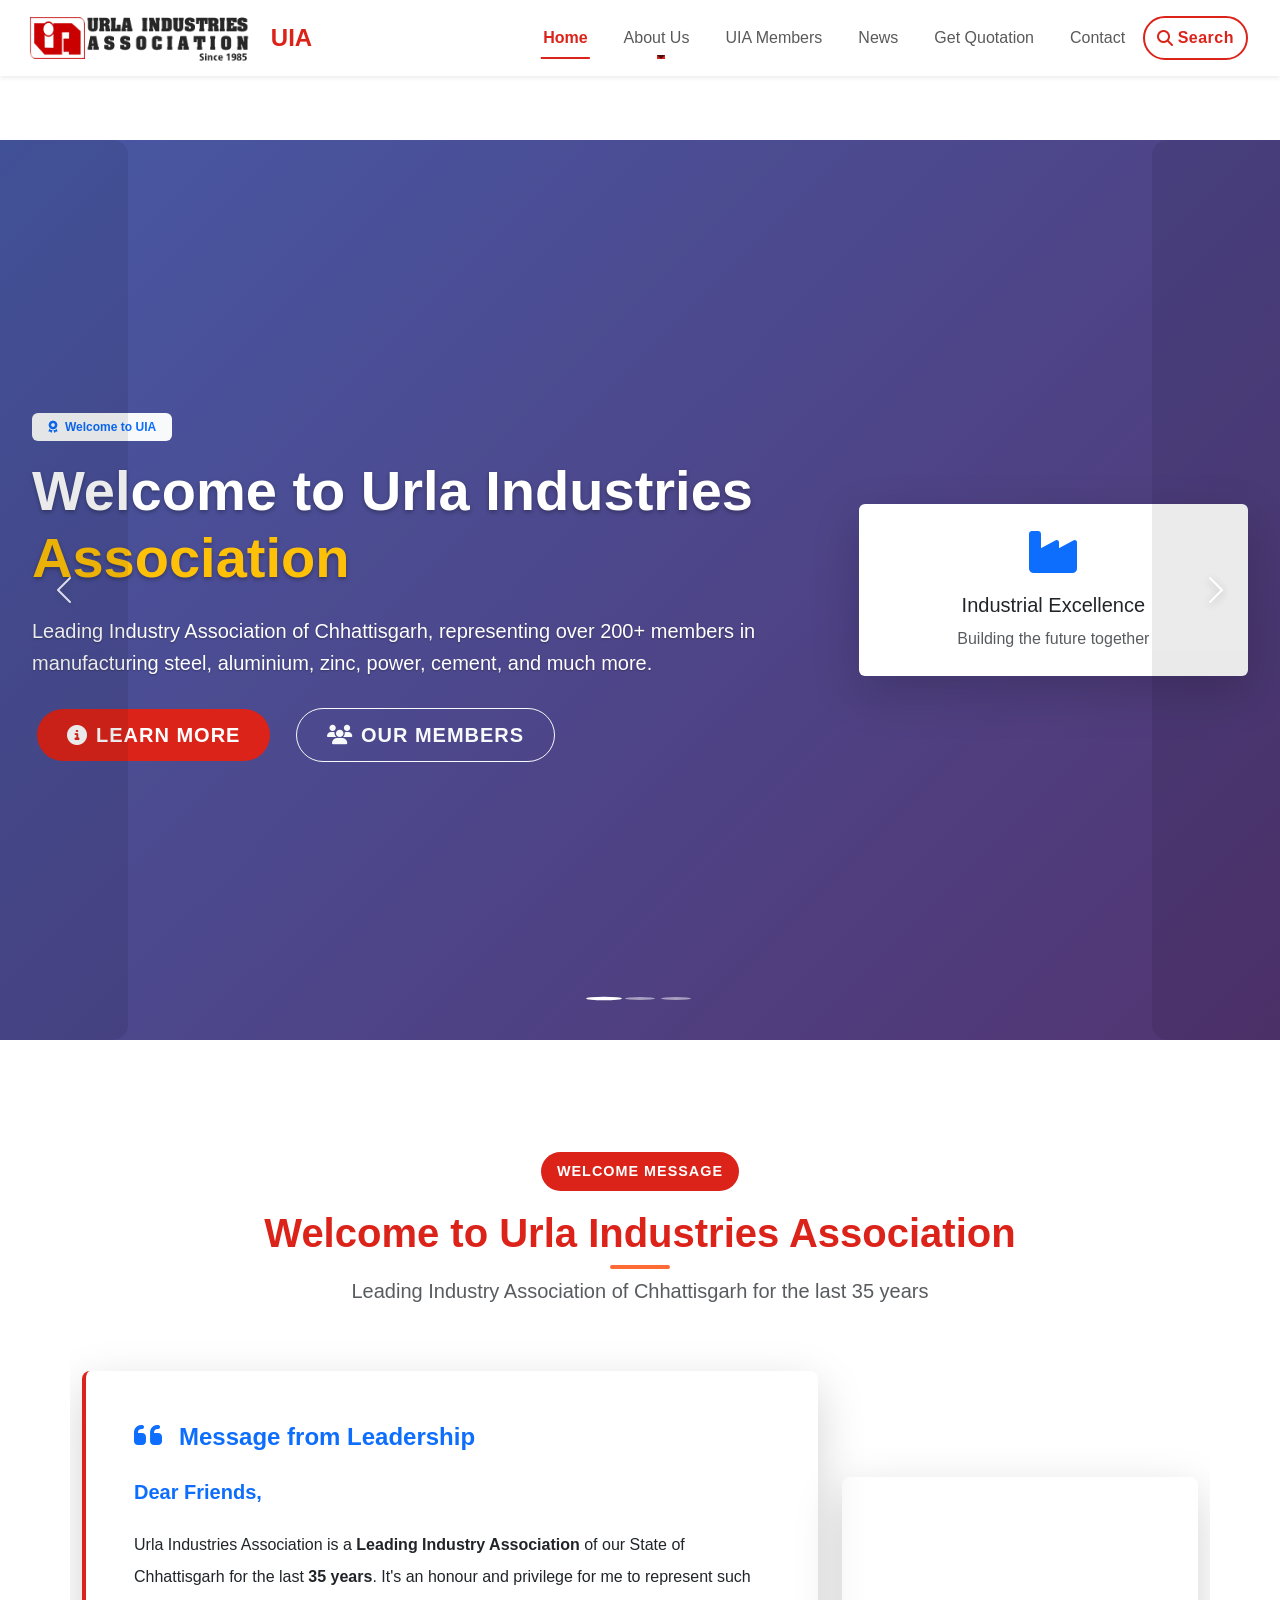
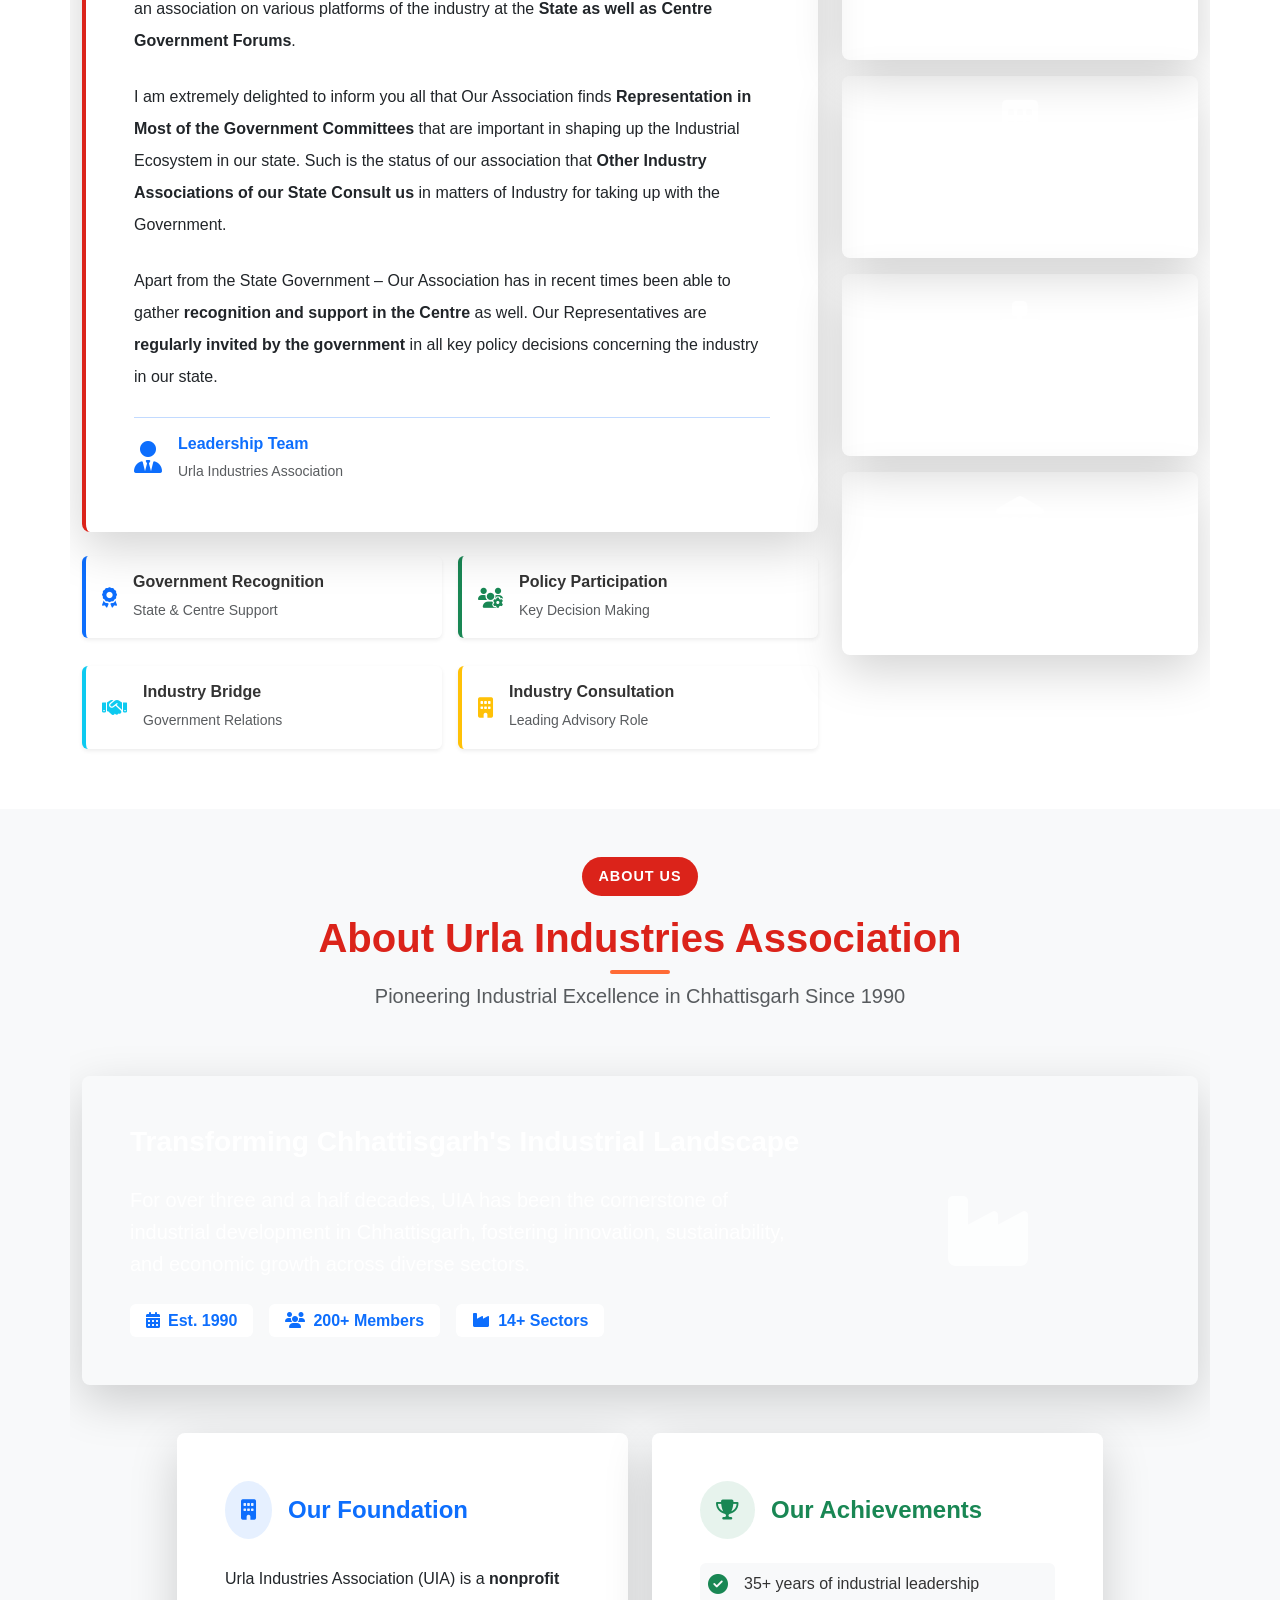
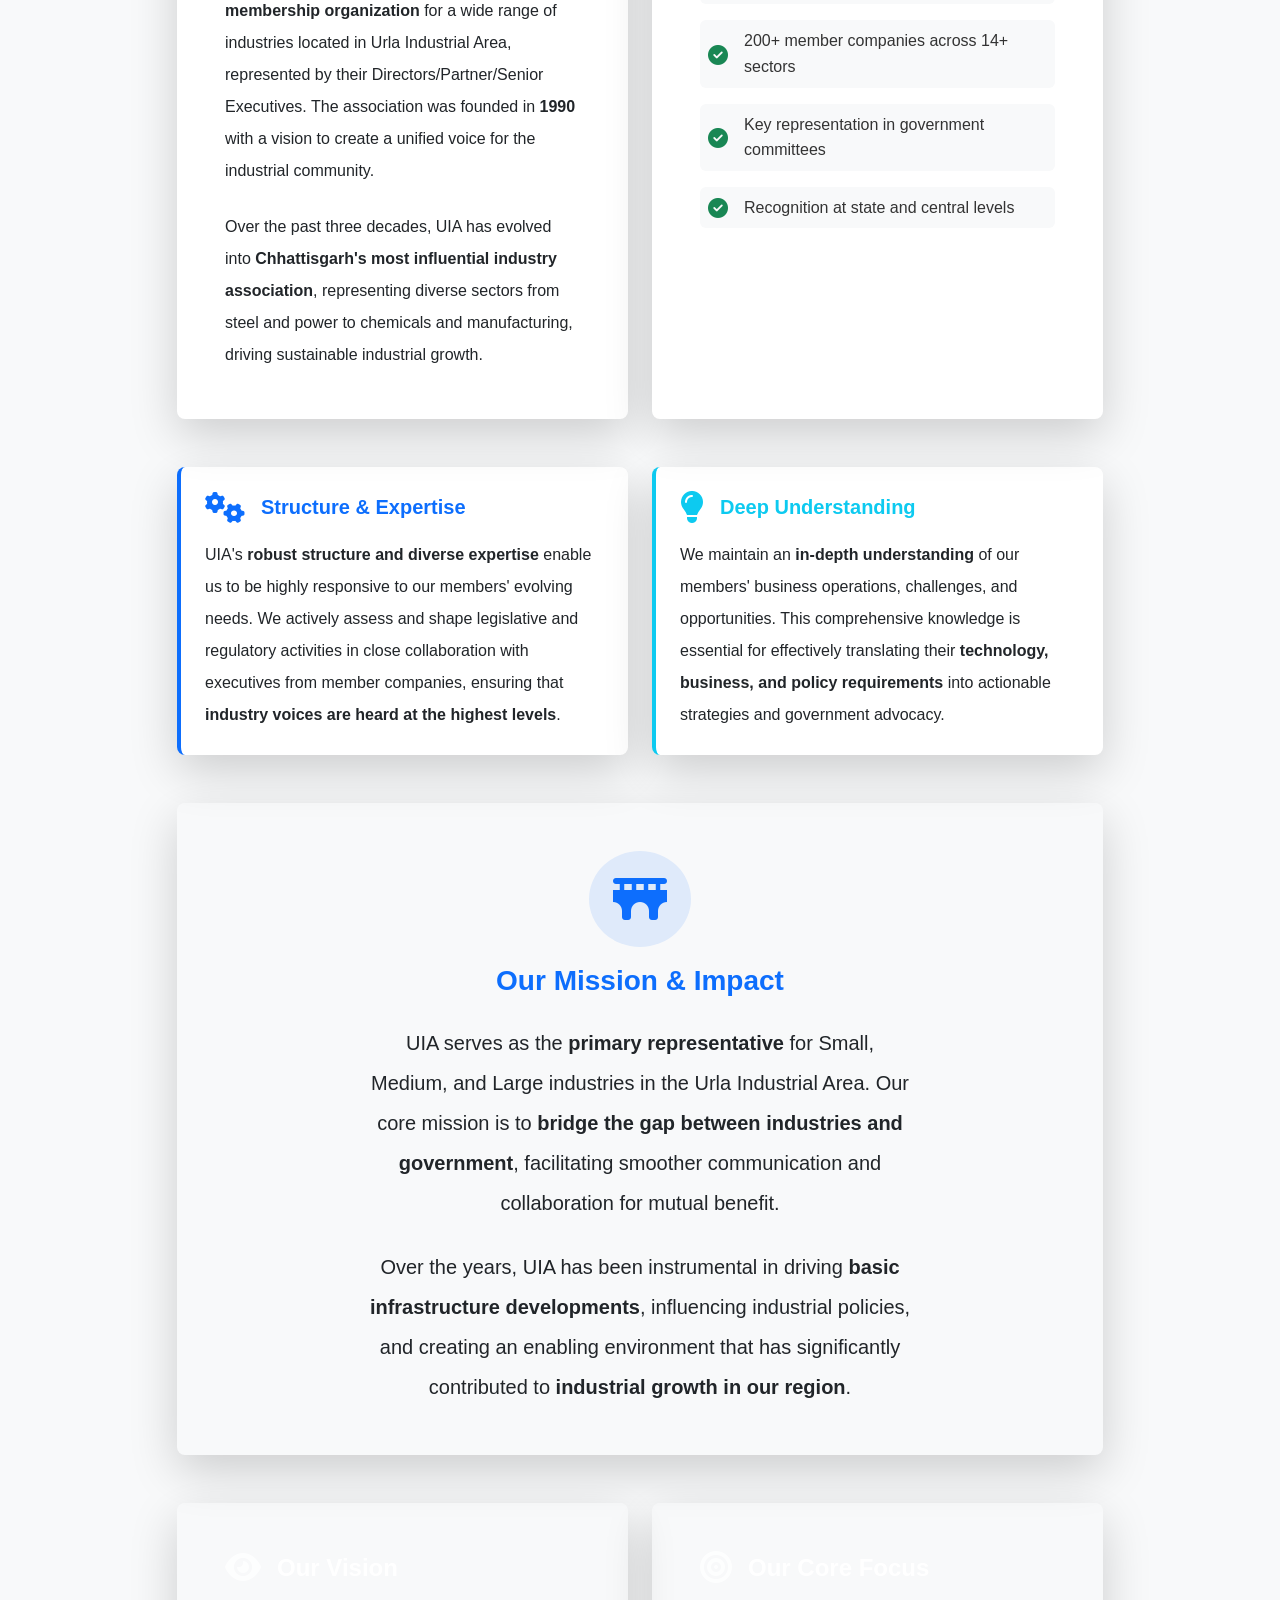
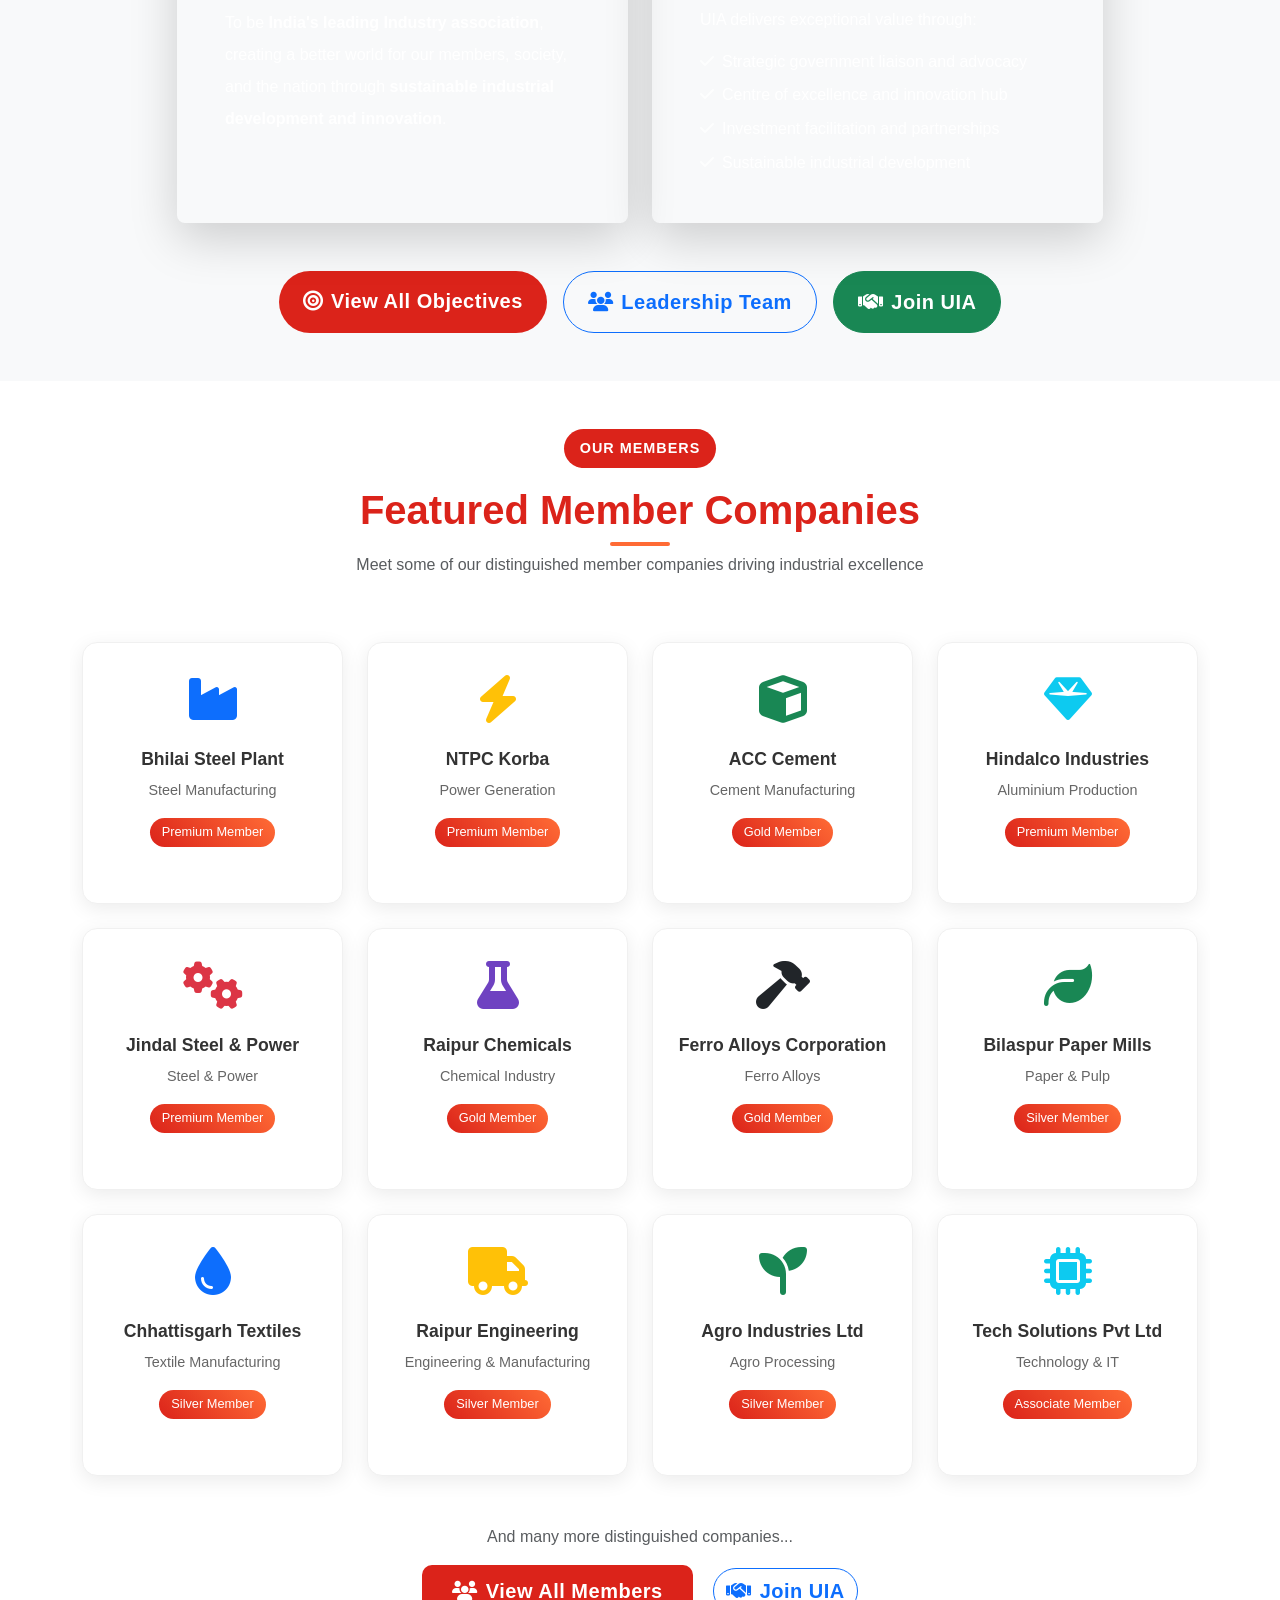
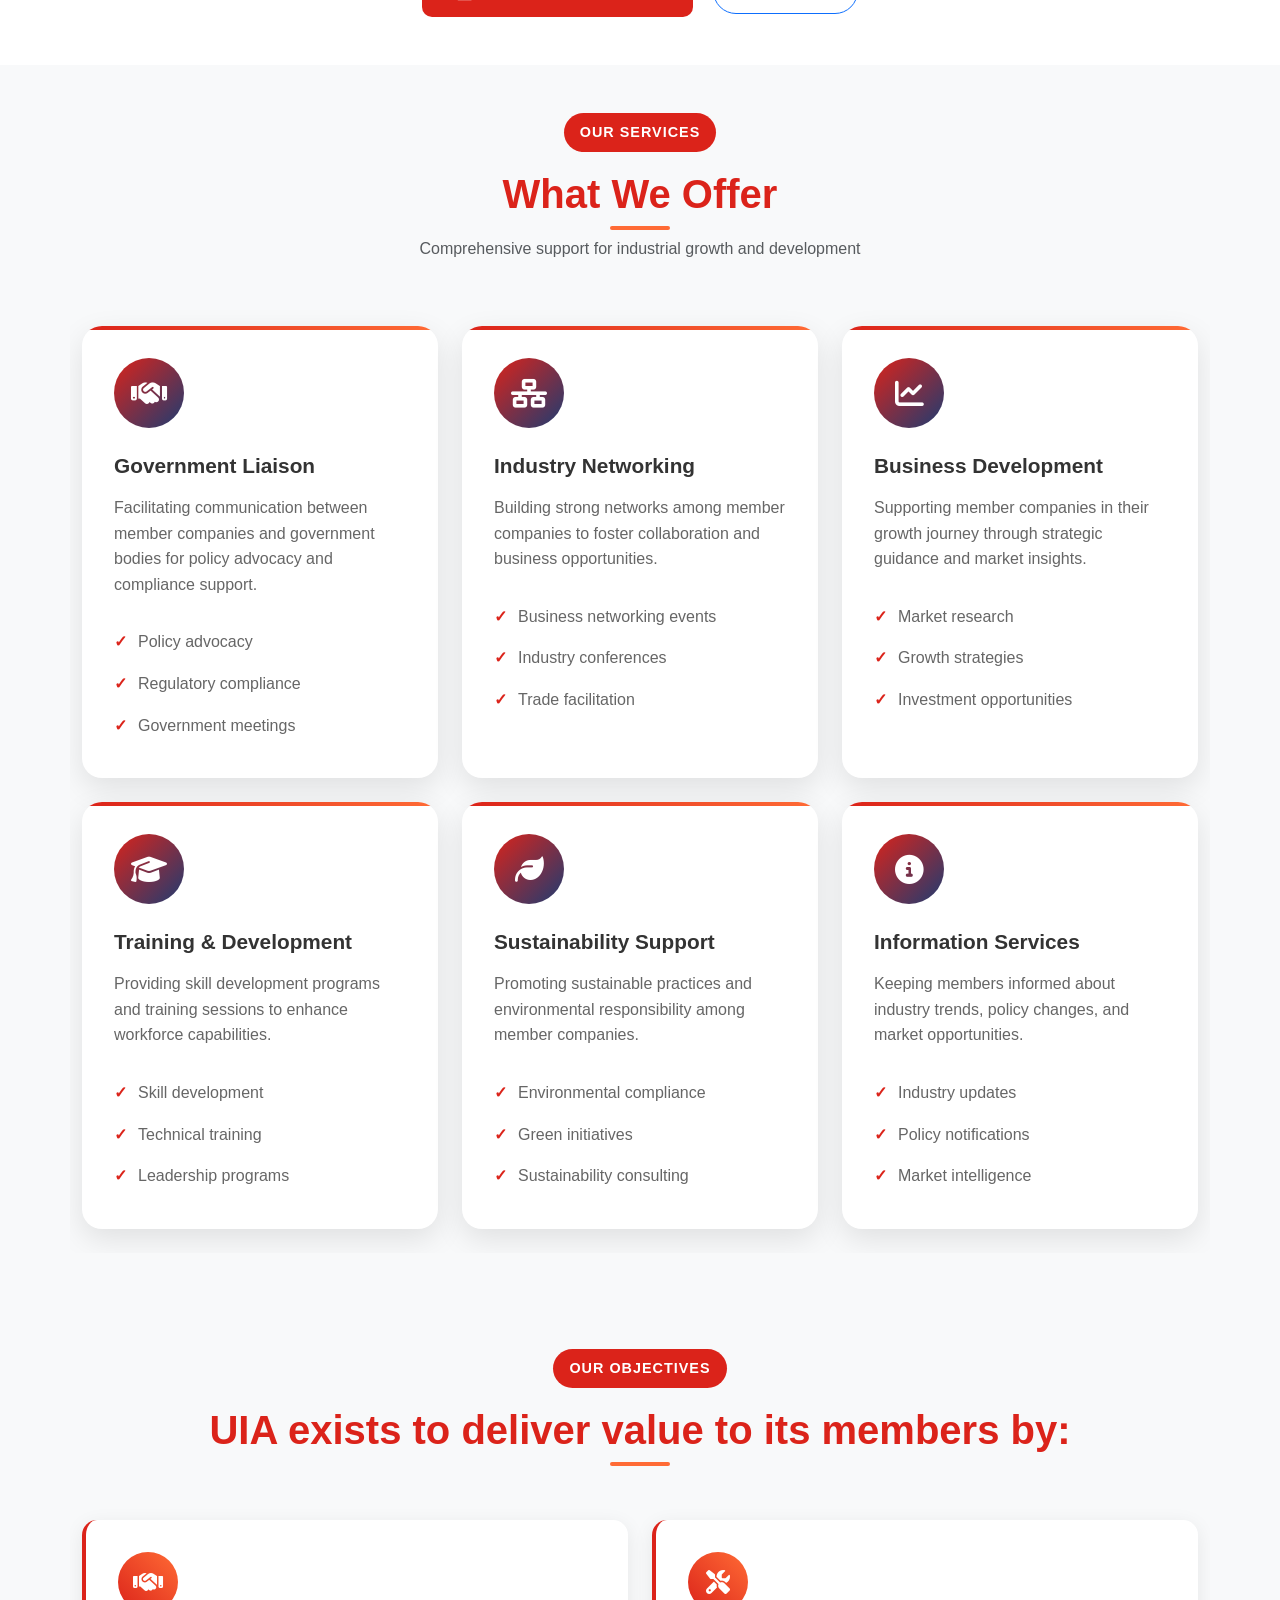
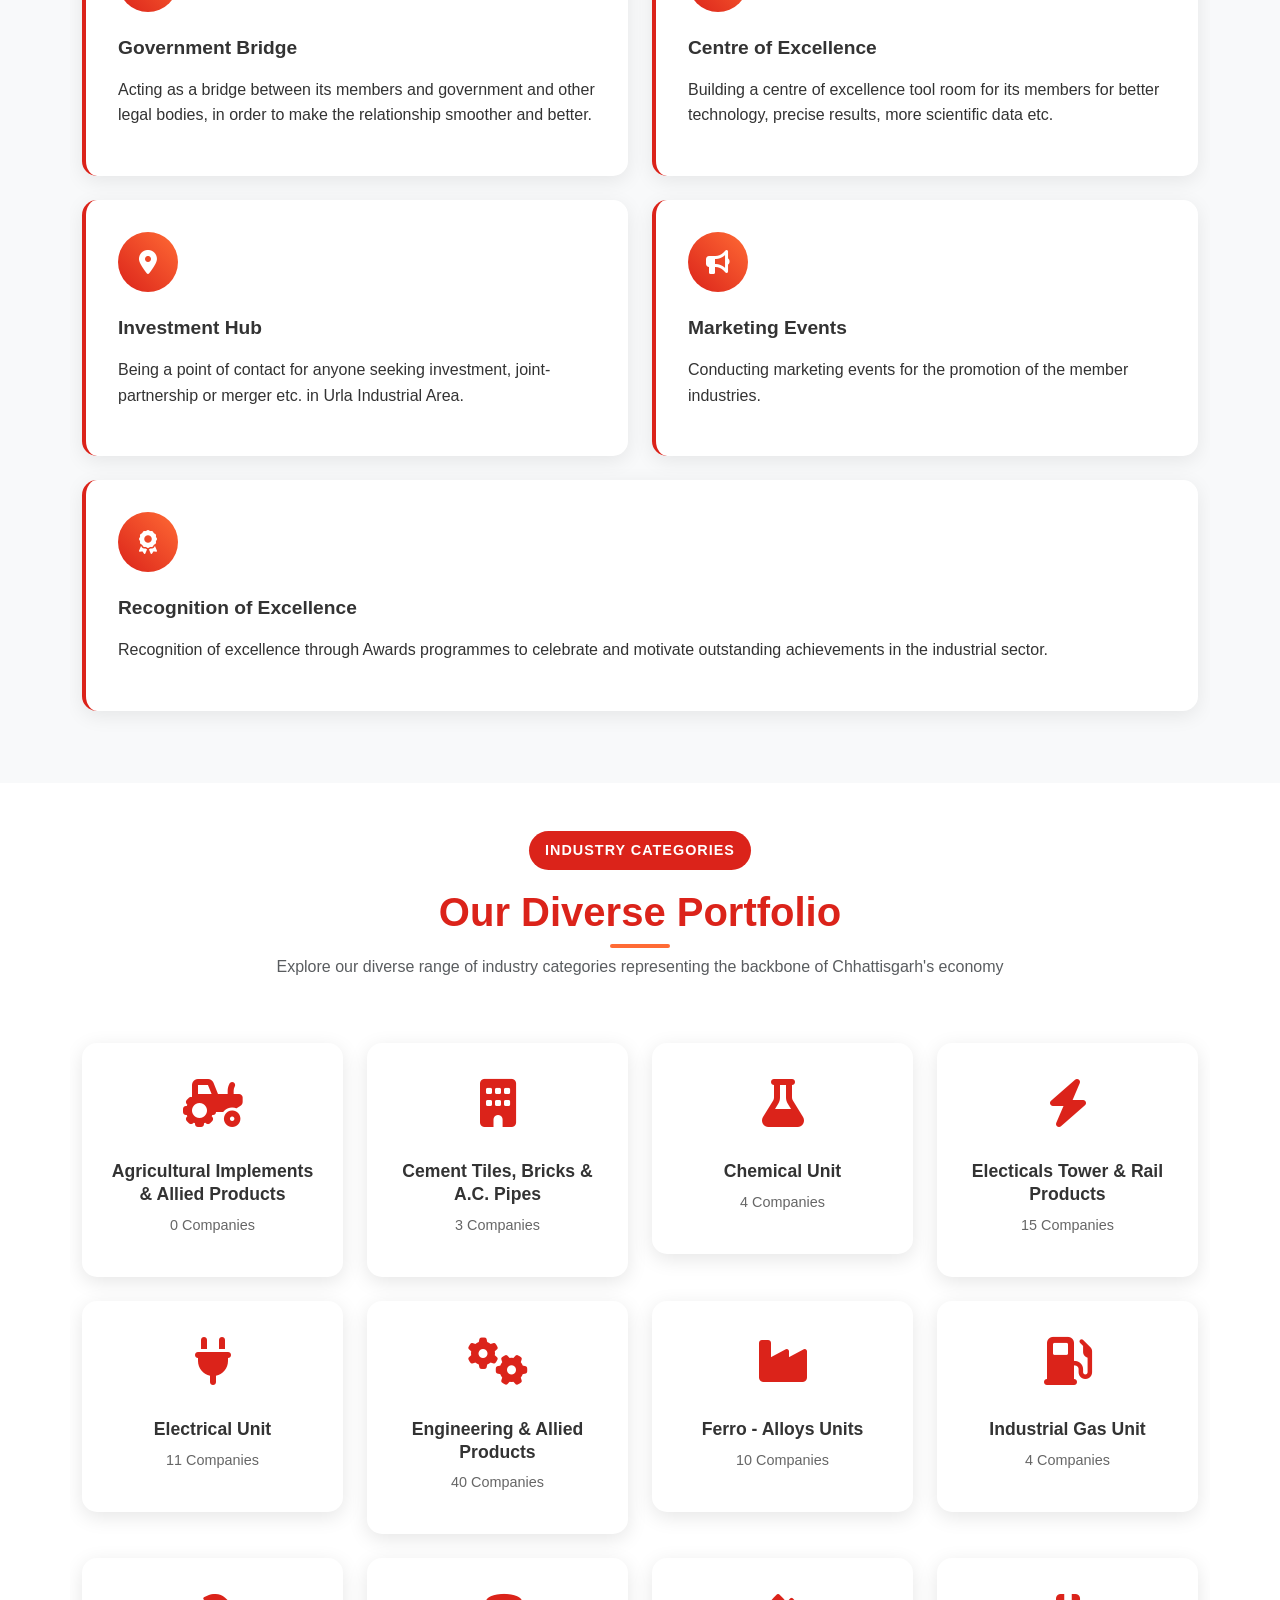
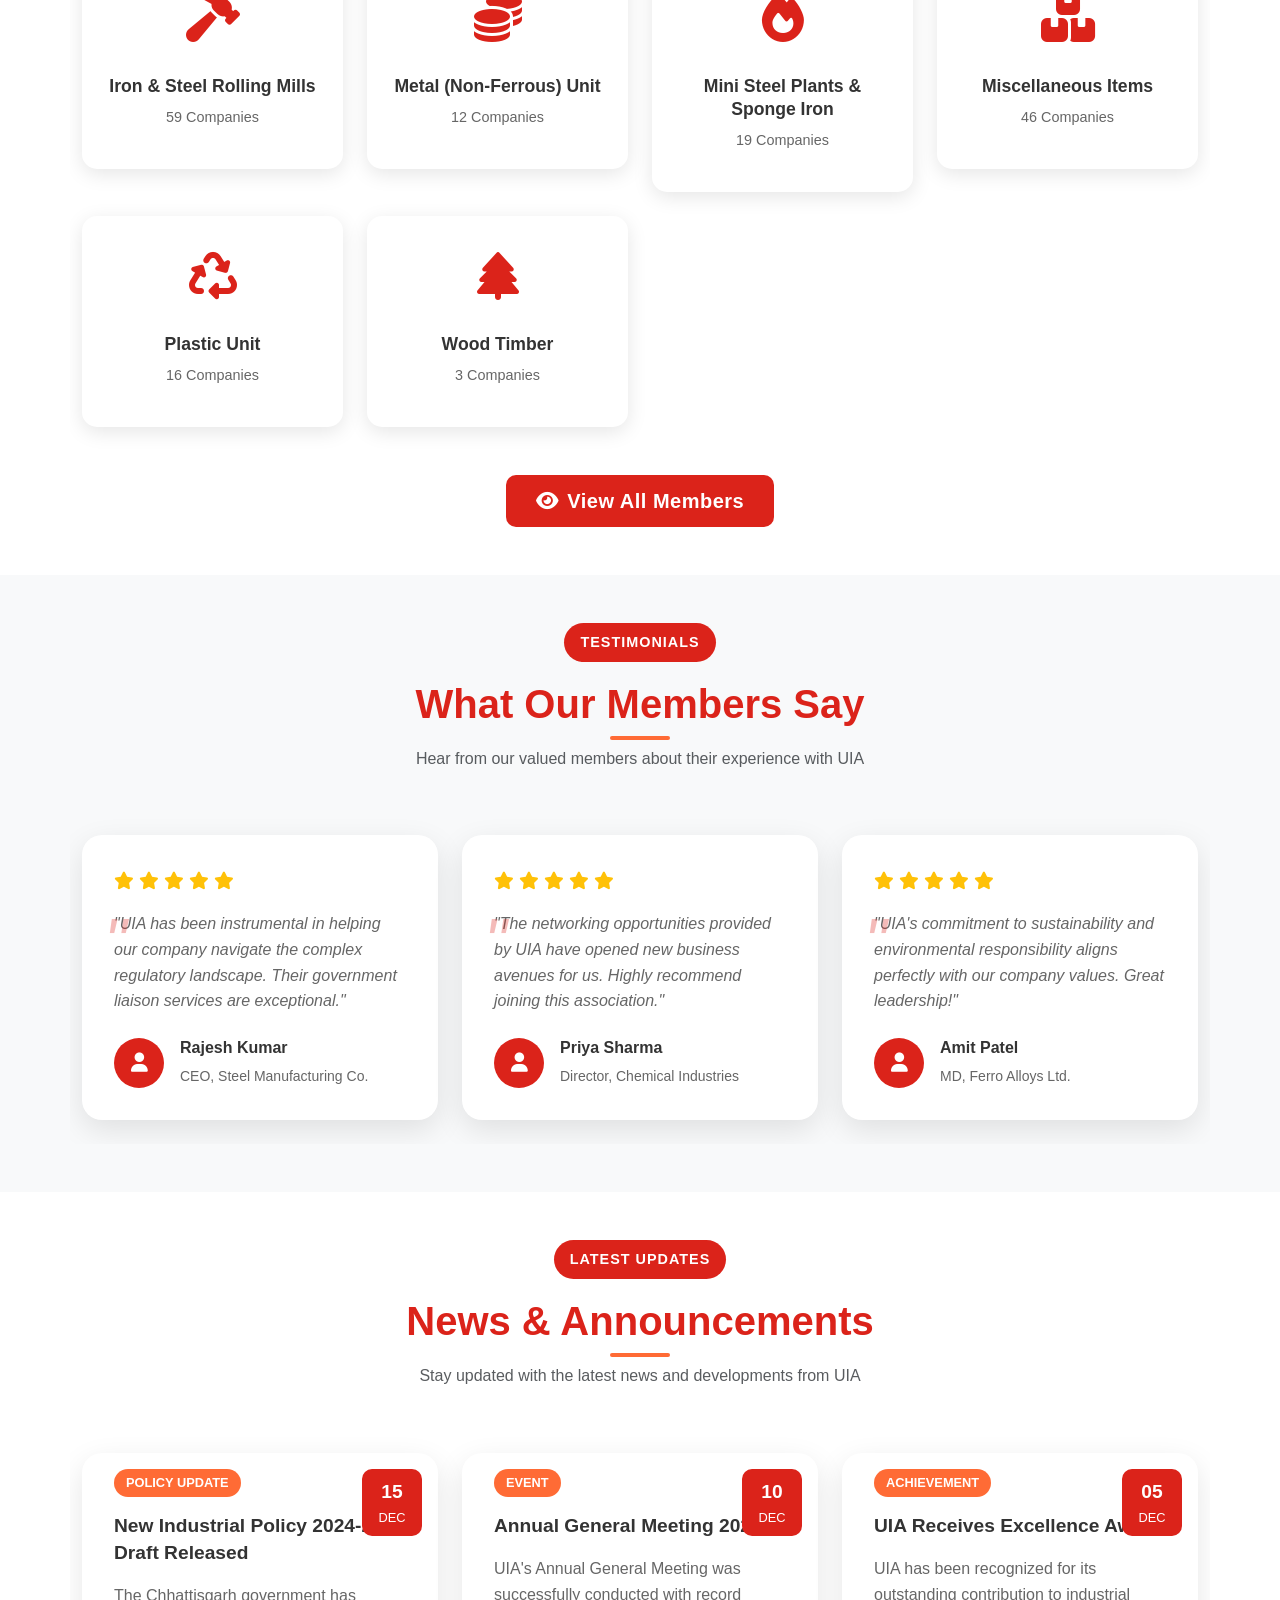
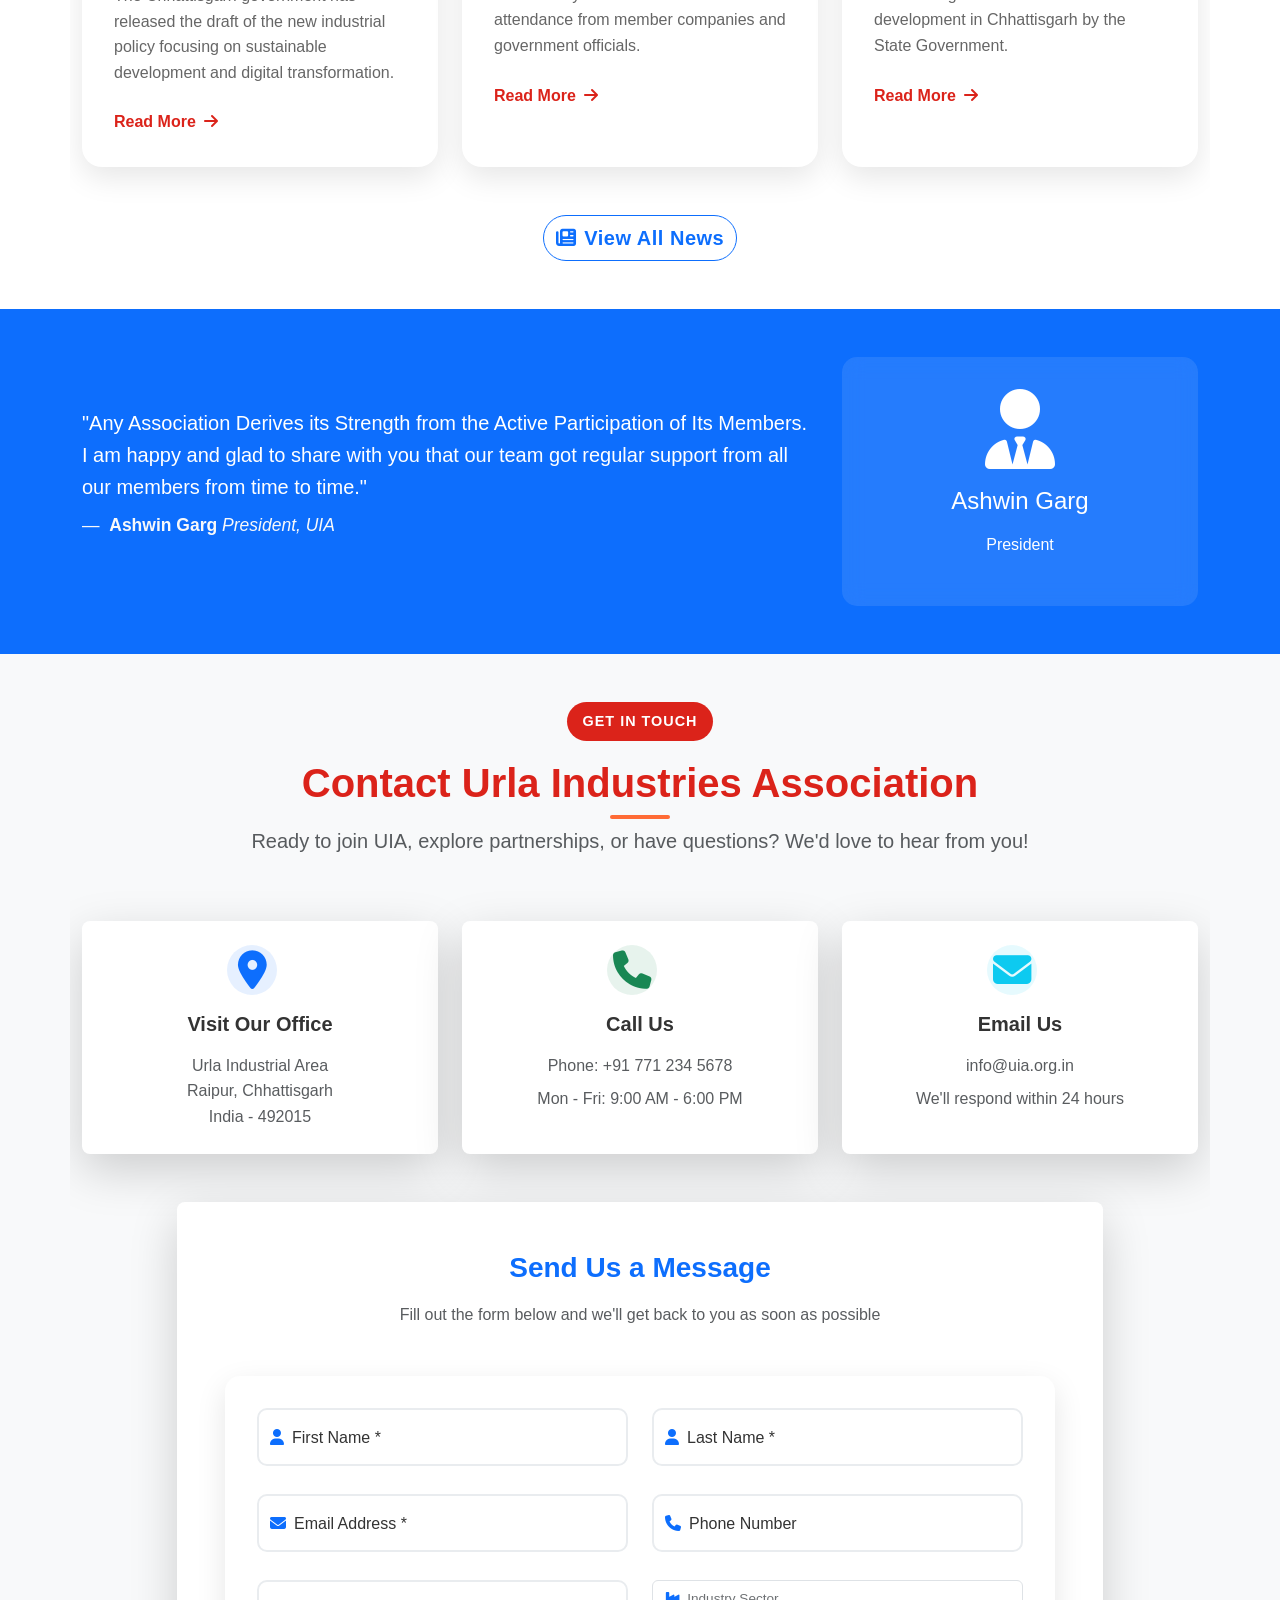
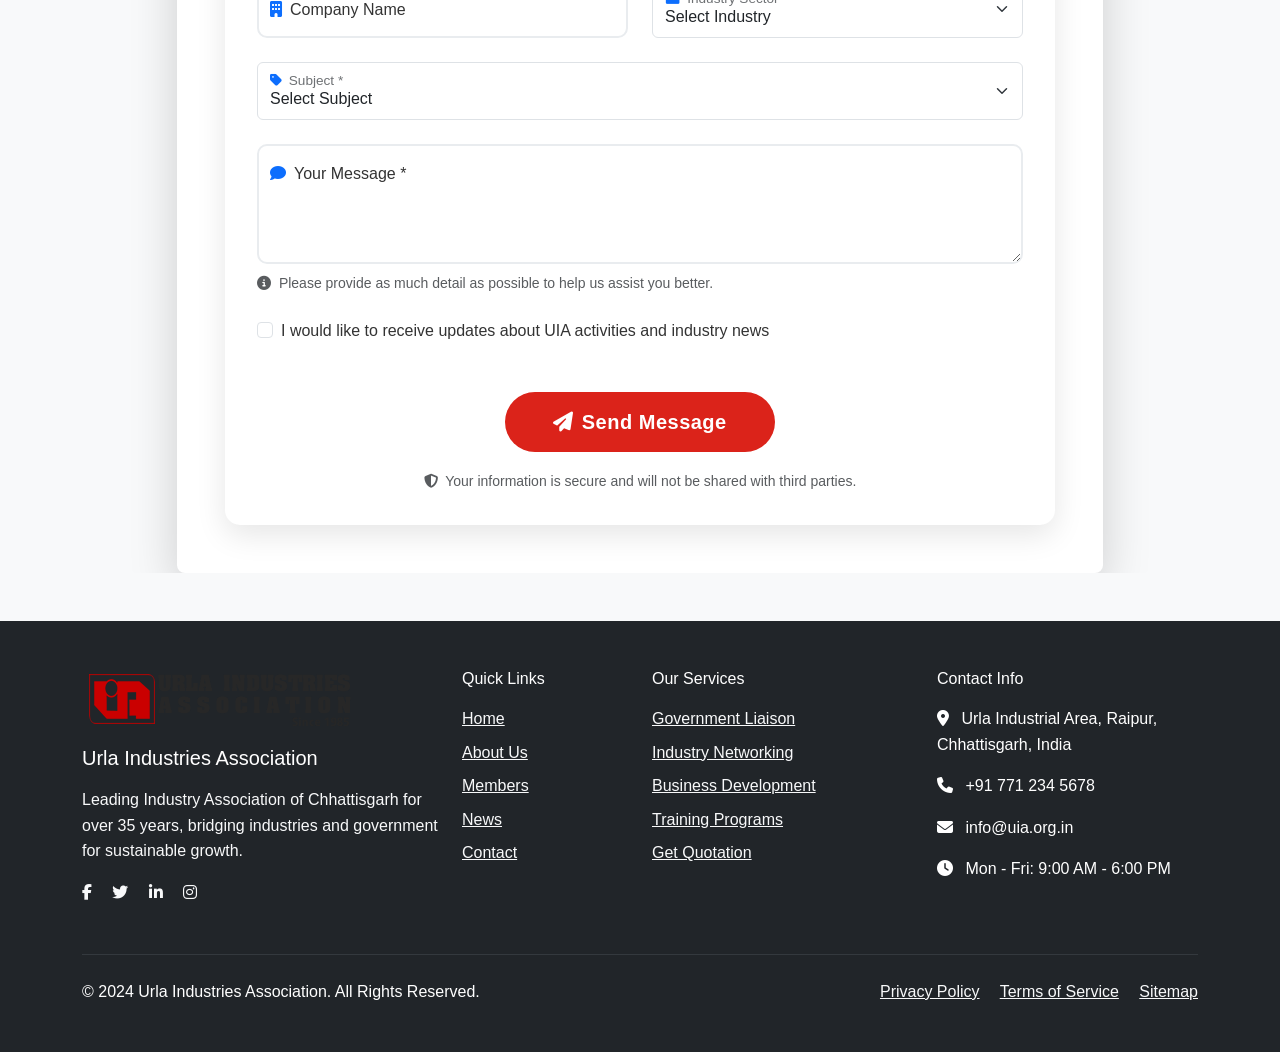
==== commit 3a46961a: "resposive" ====
--- a/index.html
+++ b/index.html
@@ -17,45 +17,67 @@
 <body>
     <!-- Navigation -->
     <nav class="navbar navbar-expand-lg navbar-light bg-white shadow-sm fixed-top">
-        <div class="container">
+        <div class="container-fluid px-3 px-lg-4">
             <a class="navbar-brand" href="index.html">
-                <img src="uialogo.png" alt="UIA Logo" height="50" class="me-2">
+                <img src="uialogo.png" alt="UIA Logo" class="navbar-logo me-2">
+                <span class="brand-text d-none d-sm-inline">UIA</span>
             </a>
-            
-            <button class="navbar-toggler" type="button" data-bs-toggle="collapse" data-bs-target="#navbarNav">
-                <span class="navbar-toggler-icon"></span>
-            </button>
-            
-            <div class="collapse navbar-collapse" id="navbarNav">
+
+            <div class="navbar-actions d-flex align-items-center order-lg-3">
+                <button class="btn btn-outline-primary search-btn me-2 d-none d-lg-inline-flex" data-bs-toggle="modal" data-bs-target="#searchModal" aria-label="Search">
+                    <i class="fas fa-search"></i>
+                    <span class="d-none d-xl-inline ms-1">Search</span>
+                </button>
+
+                <button class="navbar-toggler border-0" type="button" data-bs-toggle="collapse" data-bs-target="#navbarNav" aria-controls="navbarNav" aria-expanded="false" aria-label="Toggle navigation">
+                    <span class="navbar-toggler-icon"></span>
+                </button>
+            </div>
+
+            <div class="collapse navbar-collapse order-lg-2" id="navbarNav">
                 <ul class="navbar-nav ms-auto">
                     <li class="nav-item">
-                        <a class="nav-link active" href="index.html">Home</a>
+                        <a class="nav-link active" href="index.html">
+                            <i class="fas fa-home d-lg-none me-2"></i>Home
+                        </a>
                     </li>
                     <li class="nav-item dropdown">
-                        <a class="nav-link dropdown-toggle" href="#" id="aboutDropdown" role="button" data-bs-toggle="dropdown">
-                            About Us
+                        <a class="nav-link dropdown-toggle" href="#" id="aboutDropdown" role="button" data-bs-toggle="dropdown" aria-expanded="false">
+                            <i class="fas fa-info-circle d-lg-none me-2"></i>About Us
                         </a>
-                        <ul class="dropdown-menu">
-                            <li><a class="dropdown-item" href="office-bearers.html">Office Bearers</a></li>
-                            <li><a class="dropdown-item" href="executive-committee.html">Executive Committee</a></li>
+                        <ul class="dropdown-menu dropdown-menu-end">
+                            <li><a class="dropdown-item" href="office-bearers.html">
+                                <i class="fas fa-users me-2"></i>Office Bearers
+                            </a></li>
+                            <li><a class="dropdown-item" href="executive-committee.html">
+                                <i class="fas fa-user-tie me-2"></i>Executive Committee
+                            </a></li>
                         </ul>
                     </li>
                     <li class="nav-item">
-                        <a class="nav-link" href="uia-members.html">UIA Members</a>
+                        <a class="nav-link" href="uia-members.html">
+                            <i class="fas fa-building d-lg-none me-2"></i>UIA Members
+                        </a>
                     </li>
                     <li class="nav-item">
-                        <a class="nav-link" href="news.html">News</a>
+                        <a class="nav-link" href="news.html">
+                            <i class="fas fa-newspaper d-lg-none me-2"></i>News
+                        </a>
                     </li>
                     <li class="nav-item">
-                        <a class="nav-link" href="get-quotation.html">Get Quotation</a>
+                        <a class="nav-link" href="get-quotation.html">
+                            <i class="fas fa-file-invoice d-lg-none me-2"></i>Get Quotation
+                        </a>
                     </li>
                     <li class="nav-item">
-                        <a class="nav-link" href="contact.html">Contact</a>
+                        <a class="nav-link" href="contact.html">
+                            <i class="fas fa-envelope d-lg-none me-2"></i>Contact
+                        </a>
                     </li>
-                    <li class="nav-item">
-                        <button class="btn btn-outline-primary ms-2" data-bs-toggle="modal" data-bs-target="#searchModal">
-                            <i class="fas fa-search"></i>
-                        </button>
+                    <li class="nav-item d-lg-none">
+                        <a class="nav-link" href="#" data-bs-toggle="modal" data-bs-target="#searchModal">
+                            <i class="fas fa-search me-2"></i>Search
+                        </a>
                     </li>
                 </ul>
             </div>
--- a/css/style.css
+++ b/css/style.css
@@ -6,12 +6,20 @@
     --accent-color: #ff6b35;
     --text-dark: #333;
     --text-light: #666;
+    --vh: 1vh;
 }
 
 * {
     margin: 0;
     padding: 0;
     box-sizing: border-box;
+}
+
+html {
+    font-size: 16px;
+    scroll-behavior: smooth;
+    -webkit-text-size-adjust: 100%;
+    -ms-text-size-adjust: 100%;
 }
 
 body {
@@ -19,30 +27,285 @@
     line-height: 1.6;
     color: var(--text-dark);
     padding-top: 76px;
-}
-
-/* Navigation Styles */
+    overflow-x: hidden;
+    -webkit-font-smoothing: antialiased;
+    -moz-osx-font-smoothing: grayscale;
+}
+
+/* Prevent horizontal scroll */
+.container-fluid,
+.container {
+    overflow-x: hidden;
+}
+
+/* Ensure images are responsive */
+img {
+    max-width: 100%;
+    height: auto;
+}
+
+/* Responsive tables */
+.table-responsive {
+    overflow-x: auto;
+    -webkit-overflow-scrolling: touch;
+}
+
+/* Mobile-first responsive utilities */
+.w-100 { width: 100% !important; }
+.h-100 { height: 100% !important; }
+
+/* Responsive text alignment */
+@media (max-width: 767px) {
+    .text-center-mobile { text-align: center !important; }
+    .text-left-mobile { text-align: left !important; }
+}
+
+/* Responsive spacing utilities */
+@media (max-width: 767px) {
+    .p-mobile-2 { padding: 0.5rem !important; }
+    .p-mobile-3 { padding: 1rem !important; }
+    .m-mobile-2 { margin: 0.5rem !important; }
+    .m-mobile-3 { margin: 1rem !important; }
+    .mb-mobile-3 { margin-bottom: 1rem !important; }
+    .mt-mobile-3 { margin-top: 1rem !important; }
+}
+
+/* Responsive display utilities */
+@media (max-width: 767px) {
+    .d-mobile-block { display: block !important; }
+    .d-mobile-none { display: none !important; }
+    .d-mobile-flex { display: flex !important; }
+}
+
+/* Enhanced Navigation Styles */
 .navbar {
     transition: all 0.3s ease;
     backdrop-filter: blur(10px);
+    min-height: 70px;
+    padding: 0.5rem 0;
+    z-index: 1050;
+    width: 100%;
+}
+
+.navbar .container-fluid {
+    max-width: 100%;
+    padding-left: 1rem;
+    padding-right: 1rem;
+}
+
+@media (min-width: 992px) {
+    .navbar .container-fluid {
+        padding-left: 2rem;
+        padding-right: 2rem;
+    }
 }
 
 .navbar-brand {
     font-size: 1.5rem;
     font-weight: bold;
+    display: flex;
+    align-items: center;
+    text-decoration: none;
+    color: var(--primary-color) !important;
+    transition: all 0.3s ease;
+}
+
+.navbar-logo {
+    transition: all 0.3s ease;
+    max-height: 50px;
+    width: auto;
+    height: auto;
+}
+
+/* Enhanced navbar toggler */
+.navbar-toggler {
+    border: 2px solid var(--primary-color);
+    border-radius: 8px;
+    padding: 0.5rem 0.75rem;
+    transition: all 0.3s ease;
+    background: transparent;
+}
+
+.navbar-toggler:hover {
+    background: var(--primary-color);
+    transform: scale(1.05);
+}
+
+.navbar-toggler:focus {
+    box-shadow: 0 0 0 0.2rem rgba(219, 35, 26, 0.25);
+}
+
+.navbar-toggler-icon {
+    background-image: url("data:image/svg+xml,%3csvg xmlns='http://www.w3.org/2000/svg' viewBox='0 0 30 30'%3e%3cpath stroke='rgba%2833, 37, 41, 0.75%29' stroke-linecap='round' stroke-miterlimit='10' stroke-width='2' d='M4 7h22M4 15h22M4 23h22'/%3e%3c/svg%3e");
+    transition: all 0.3s ease;
+}
+
+.navbar-toggler:hover .navbar-toggler-icon {
+    background-image: url("data:image/svg+xml,%3csvg xmlns='http://www.w3.org/2000/svg' viewBox='0 0 30 30'%3e%3cpath stroke='rgba%28255, 255, 255, 1%29' stroke-linecap='round' stroke-miterlimit='10' stroke-width='2' d='M4 7h22M4 15h22M4 23h22'/%3e%3c/svg%3e");
+}
+
+.brand-text {
+    font-weight: 700;
+    color: var(--primary-color);
+    margin-left: 0.5rem;
+}
+
+.navbar-actions {
+    order: 2;
+}
+
+.search-btn {
+    border-radius: 25px;
+    padding: 0.5rem 0.75rem;
+    transition: all 0.3s ease;
+    border: 2px solid var(--primary-color);
+    color: var(--primary-color);
+    background: transparent;
+    min-width: 44px;
+    min-height: 44px;
+    display: flex;
+    align-items: center;
+    justify-content: center;
+    position: relative;
+    overflow: hidden;
+}
+
+.search-btn::before {
+    content: '';
+    position: absolute;
+    top: 50%;
+    left: 50%;
+    width: 0;
+    height: 0;
+    background: rgba(219, 35, 26, 0.1);
+    border-radius: 50%;
+    transform: translate(-50%, -50%);
+    transition: width 0.3s ease, height 0.3s ease;
+    z-index: 0;
+}
+
+.search-btn:hover::before {
+    width: 100px;
+    height: 100px;
+}
+
+.search-btn:hover {
+    background: var(--primary-color);
+    color: white;
+    transform: scale(1.05);
+}
+
+.search-btn:active {
+    transform: scale(0.95);
+}
+
+.search-btn i,
+.search-btn span {
+    position: relative;
+    z-index: 1;
 }
 
 .navbar-nav .nav-link {
     font-weight: 500;
     margin: 0 10px;
     transition: color 0.3s ease;
+    position: relative;
+    padding: 0.5rem 1rem;
 }
 
 .navbar-nav .nav-link:hover {
     color: var(--primary-color) !important;
 }
 
-/* Hero Slider Section */
+.navbar-nav .nav-link.active {
+    color: var(--primary-color) !important;
+    font-weight: 600;
+}
+
+.navbar-nav .nav-link::after {
+    content: '';
+    position: absolute;
+    bottom: 0;
+    left: 50%;
+    width: 0;
+    height: 2px;
+    background: var(--primary-color);
+    transition: all 0.3s ease;
+    transform: translateX(-50%);
+}
+
+.navbar-nav .nav-link:hover::after,
+.navbar-nav .nav-link.active::after {
+    width: 80%;
+}
+
+.navbar-toggler {
+    border: 2px solid var(--primary-color);
+    padding: 0.5rem;
+    font-size: 1.1rem;
+    transition: all 0.3s ease;
+    border-radius: 8px;
+    min-width: 44px;
+    min-height: 44px;
+    display: flex;
+    align-items: center;
+    justify-content: center;
+    background: transparent;
+}
+
+.navbar-toggler:hover {
+    background: var(--primary-color);
+    border-color: var(--primary-color);
+}
+
+.navbar-toggler:hover .navbar-toggler-icon {
+    background-image: url("data:image/svg+xml,%3csvg xmlns='http://www.w3.org/2000/svg' viewBox='0 0 30 30'%3e%3cpath stroke='rgba%28255, 255, 255, 1%29' stroke-linecap='round' stroke-miterlimit='10' stroke-width='2' d='M4 7h22M4 15h22M4 23h22'/%3e%3c/svg%3e");
+}
+
+.navbar-toggler:focus {
+    box-shadow: 0 0 0 0.2rem rgba(219, 35, 26, 0.25);
+    outline: none;
+}
+
+.navbar-toggler-icon {
+    background-image: url("data:image/svg+xml,%3csvg xmlns='http://www.w3.org/2000/svg' viewBox='0 0 30 30'%3e%3cpath stroke='rgba%28219, 35, 26, 1%29' stroke-linecap='round' stroke-miterlimit='10' stroke-width='2' d='M4 7h22M4 15h22M4 23h22'/%3e%3c/svg%3e");
+    width: 1.5em;
+    height: 1.5em;
+    transition: all 0.3s ease;
+}
+
+/* Dropdown improvements */
+.dropdown-menu {
+    border: none;
+    box-shadow: 0 10px 30px rgba(0, 0, 0, 0.15);
+    border-radius: 10px;
+    padding: 0.5rem 0;
+    margin-top: 0.5rem;
+}
+
+.dropdown-item {
+    padding: 0.75rem 1.5rem;
+    transition: all 0.3s ease;
+    font-weight: 500;
+}
+
+.dropdown-item:hover {
+    background: var(--primary-color);
+    color: white;
+}
+
+/* Search button improvements */
+.btn-outline-primary {
+    border-radius: 50px;
+    padding: 0.5rem 0.75rem;
+    transition: all 0.3s ease;
+}
+
+.btn-outline-primary:hover {
+    transform: scale(1.05);
+}
+
+/* Enhanced Hero Slider Section */
 .hero-slider {
     position: relative;
     overflow: hidden;
@@ -52,16 +315,56 @@
     position: relative;
     overflow: hidden;
     min-height: 100vh;
+    min-height: calc(var(--vh, 1vh) * 100);
     display: flex;
     align-items: center;
+    background-attachment: fixed;
+    background-size: cover;
+    background-position: center;
+    width: 100%;
+}
+
+.hero-slide .container,
+.hero-slide .container-fluid {
+    width: 100%;
+    max-width: 100%;
+    padding-left: 1rem;
+    padding-right: 1rem;
+}
+
+@media (min-width: 576px) {
+    .hero-slide .container,
+    .hero-slide .container-fluid {
+        padding-left: 1.5rem;
+        padding-right: 1.5rem;
+    }
+}
+
+@media (min-width: 992px) {
+    .hero-slide .container,
+    .hero-slide .container-fluid {
+        padding-left: 2rem;
+        padding-right: 2rem;
+    }
+}
+
+/* Disable parallax on mobile for better performance */
+@media (max-width: 768px) {
+    .hero-slide {
+        background-attachment: scroll;
+        min-height: 85vh;
+    }
 }
 
 .carousel-item {
     transition: transform 0.8s ease-in-out;
 }
 
+/* Responsive carousel indicators */
 .carousel-indicators {
     bottom: 30px;
+    margin-bottom: 0;
+    z-index: 3;
 }
 
 .carousel-indicators button {
@@ -71,21 +374,159 @@
     margin: 0 5px;
     background-color: rgba(255, 255, 255, 0.5);
     border: 2px solid rgba(255, 255, 255, 0.8);
+    transition: all 0.3s ease;
 }
 
 .carousel-indicators button.active {
     background-color: #fff;
-}
-
+    transform: scale(1.2);
+}
+
+.carousel-indicators button:hover {
+    background-color: rgba(255, 255, 255, 0.8);
+    transform: scale(1.1);
+}
+
+/* Enhanced carousel controls */
 .carousel-control-prev,
 .carousel-control-next {
     width: 5%;
     opacity: 0.8;
+    transition: all 0.3s ease;
+    z-index: 3;
 }
 
 .carousel-control-prev:hover,
 .carousel-control-next:hover {
     opacity: 1;
+}
+
+.carousel-control-prev-icon,
+.carousel-control-next-icon {
+    width: 2rem;
+    height: 2rem;
+    background-size: 100% 100%;
+    filter: drop-shadow(0 2px 4px rgba(0, 0, 0, 0.3));
+}
+
+/* Enhanced carousel controls */
+.carousel {
+    width: 100%;
+    overflow: hidden;
+}
+
+.carousel-inner {
+    width: 100%;
+}
+
+.carousel-item {
+    width: 100%;
+}
+
+.carousel-control-prev,
+.carousel-control-next {
+    width: 10%;
+    opacity: 0.8;
+    transition: all 0.3s ease;
+    background: rgba(0, 0, 0, 0.1);
+    border-radius: 0 15px 15px 0;
+    z-index: 10;
+}
+
+.carousel-control-next {
+    border-radius: 15px 0 0 15px;
+}
+
+.carousel-control-prev:hover,
+.carousel-control-next:hover {
+    opacity: 1;
+    background: rgba(0, 0, 0, 0.2);
+}
+
+.carousel-control-prev-icon,
+.carousel-control-next-icon {
+    width: 2rem;
+    height: 2rem;
+    background-size: 100%;
+    filter: drop-shadow(0 2px 4px rgba(0, 0, 0, 0.3));
+}
+
+/* Mobile-specific carousel controls */
+@media (max-width: 768px) {
+    .carousel-control-prev,
+    .carousel-control-next {
+        width: 12%;
+        opacity: 0.7;
+        background: rgba(0, 0, 0, 0.15);
+    }
+
+    .carousel-control-prev-icon,
+    .carousel-control-next-icon {
+        width: 1.8rem;
+        height: 1.8rem;
+    }
+
+    .carousel-indicators {
+        bottom: 20px;
+        z-index: 15;
+    }
+
+    .carousel-indicators button {
+        width: 12px;
+        height: 12px;
+        margin: 0 4px;
+        border-radius: 50%;
+        background-color: rgba(255, 255, 255, 0.6);
+        border: 2px solid rgba(255, 255, 255, 0.9);
+        transition: all 0.3s ease;
+    }
+
+    .carousel-indicators button.active {
+        background-color: var(--primary-color);
+        border-color: white;
+        transform: scale(1.2);
+    }
+
+    /* Touch-friendly carousel */
+    .carousel-inner {
+        touch-action: pan-y pinch-zoom;
+    }
+}
+
+/* Hero content improvements */
+.hero-slide .container {
+    position: relative;
+    z-index: 2;
+}
+
+.hero-slide .row {
+    align-items: center;
+    min-height: 100vh;
+}
+
+.hero-slide h1 {
+    text-shadow: 0 2px 4px rgba(0, 0, 0, 0.3);
+    animation: fadeInUp 1s ease-out;
+}
+
+.hero-slide .lead {
+    text-shadow: 0 1px 2px rgba(0, 0, 0, 0.3);
+    animation: fadeInUp 1s ease-out 0.2s both;
+}
+
+.hero-buttons {
+    animation: fadeInUp 1s ease-out 0.4s both;
+}
+
+@keyframes fadeInUp {
+    from {
+        opacity: 0;
+        transform: translateY(30px);
+    }
+    to {
+        opacity: 1;
+        transform: translateY(0);
+    }
 }
 
 /* Hero Section (Legacy support) */
@@ -692,16 +1133,103 @@
     transform: translateY(0);
 }
 
-/* Responsive Design */
-@media (max-width: 1200px) {
+/* Enhanced Typography and Spacing */
+
+/* Improved base typography */
+body {
+    font-size: 16px;
+    line-height: 1.6;
+}
+
+h1, h2, h3, h4, h5, h6 {
+    line-height: 1.3;
+    margin-bottom: 1rem;
+}
+
+p {
+    margin-bottom: 1rem;
+    line-height: 1.6;
+}
+
+/* Better spacing for sections */
+section {
+    padding: 4rem 0;
+}
+
+@media (max-width: 768px) {
+    section {
+        padding: 2.5rem 0;
+    }
+}
+
+@media (max-width: 576px) {
+    section {
+        padding: 2rem 0;
+    }
+}
+
+/* Enhanced button typography */
+.btn {
+    font-weight: 600;
+    letter-spacing: 0.5px;
+    line-height: 1.4;
+}
+
+/* Enhanced Responsive Design */
+
+/* Extra Large Devices (1400px and up) */
+@media (min-width: 1400px) {
+    .container {
+        max-width: 1320px;
+    }
+
+    .section-title {
+        font-size: 3rem;
+    }
+
+    .hero-slide h1 {
+        font-size: 4rem;
+    }
+}
+
+/* Large Devices (1200px and up) */
+@media (max-width: 1399px) and (min-width: 1200px) {
+    .about-stats {
+        grid-template-columns: repeat(3, 1fr);
+    }
+
+    .hero-slide h1 {
+        font-size: 3.5rem;
+    }
+}
+
+/* Medium-Large Devices (992px to 1199px) */
+@media (max-width: 1199px) and (min-width: 992px) {
     .about-stats {
         grid-template-columns: repeat(2, 1fr);
-    }
-}
-
-@media (max-width: 992px) {
-    .hero-section {
+        gap: 1.5rem;
+    }
+
+    .hero-slide h1 {
+        font-size: 3rem;
+    }
+
+    .section-title {
+        font-size: 2.25rem;
+    }
+
+    .navbar-nav .nav-link {
+        margin: 0 5px;
+        font-size: 0.95rem;
+    }
+}
+
+/* Tablet Devices (768px to 991px) */
+@media (max-width: 991px) {
+    .hero-section,
+    .hero-slide {
         text-align: center;
+        padding: 100px 0 60px;
     }
 
     .hero-stats {
@@ -710,6 +1238,9 @@
 
     .floating-card {
         margin-top: 2rem;
+        max-width: 400px;
+        margin-left: auto;
+        margin-right: auto;
     }
 
     .about-stats {
@@ -720,28 +1251,348 @@
     .service-card {
         margin-bottom: 2rem;
     }
-}
-
-@media (max-width: 768px) {
-    .hero-section {
-        padding: 120px 0 80px;
-        min-height: auto;
-    }
-
-    .hero-section .display-3 {
-        font-size: 2.5rem;
+
+    .hero-slide h1 {
+        font-size: 2.75rem;
+        line-height: 1.2;
+    }
+
+    .hero-slide .lead {
+        font-size: 1.1rem;
+    }
+
+    .hero-buttons {
+        margin-top: 2rem;
+    }
+
+    .hero-buttons .btn {
+        margin: 0.5rem;
+        padding: 10px 25px;
+        font-size: 0.9rem;
+    }
+
+    .section-title {
+        font-size: 2rem;
+    }
+
+    .welcome-card {
+        margin-bottom: 2rem;
+    }
+
+    .stat-card {
+        margin-bottom: 1rem;
+    }
+
+    /* Navigation improvements for tablet */
+    .navbar-brand img {
+        height: 40px;
+    }
+
+    .navbar-toggler {
+        padding: 0.5rem;
+        font-size: 1rem;
+    }
+}
+
+/* Mobile Devices (up to 767px) */
+@media (max-width: 767px) {
+    /* Body and general layout */
+    body {
+        padding-top: 75px;
+    }
+
+    /* Navigation for mobile */
+    .navbar {
+        padding: 0.75rem 0;
+        min-height: 75px;
+    }
+
+    .navbar .container-fluid {
+        padding-left: 1rem;
+        padding-right: 1rem;
+    }
+
+    .navbar-brand {
+        font-size: 1.25rem;
+        flex: 1;
+    }
+
+    .navbar-logo {
+        height: 35px;
+    }
+
+    .brand-text {
+        font-size: 1rem;
+    }
+
+    .search-btn {
+        padding: 0.5rem;
+        min-width: 40px;
+        min-height: 40px;
+        margin-right: 0.5rem !important;
+    }
+
+    .navbar-toggler {
+        padding: 0.5rem;
+        min-width: 40px;
+        min-height: 40px;
+        border-width: 1px;
+        border: 2px solid var(--primary-color) !important;
+    }
+
+    .navbar-actions {
+        flex-shrink: 0;
+    }
+
+    .navbar-collapse {
+        margin-top: 1rem;
+        padding: 1rem;
+        border-top: 3px solid var(--primary-color);
+        background: rgba(255, 255, 255, 0.98);
+        border-radius: 0 0 20px 20px;
+        box-shadow: 0 8px 25px rgba(0, 0, 0, 0.15);
+        backdrop-filter: blur(10px);
+        animation: slideDown 0.3s ease-out;
+        max-height: 80vh;
+        overflow-y: auto;
+    }
+
+    @keyframes slideDown {
+        from {
+            opacity: 0;
+            transform: translateY(-20px);
+        }
+        to {
+            opacity: 1;
+            transform: translateY(0);
+        }
+    }
+
+    .navbar-collapse.hiding {
+        animation: slideUp 0.3s ease-in forwards;
+    }
+
+    @keyframes slideUp {
+        from {
+            opacity: 1;
+            transform: translateY(0);
+        }
+        to {
+            opacity: 0;
+            transform: translateY(-20px);
+        }
+    }
+
+    .navbar-nav {
+        padding: 0.5rem 0;
+    }
+
+    .navbar-nav .nav-link {
+        padding: 1rem 1.5rem;
+        margin: 0.25rem 0;
+        font-size: 1.1rem;
+        text-align: left;
+        border-radius: 12px;
+        transition: all 0.3s ease;
+        display: flex;
+        align-items: center;
+        min-height: 52px;
+        font-weight: 500;
+        position: relative;
+        overflow: hidden;
+    }
+
+    .navbar-nav .nav-link::before {
+        content: '';
+        position: absolute;
+        top: 0;
+        left: -100%;
+        width: 100%;
+        height: 100%;
+        background: linear-gradient(90deg, transparent, rgba(255, 255, 255, 0.2), transparent);
+        transition: left 0.5s;
+    }
+
+    .navbar-nav .nav-link:hover::before {
+        left: 100%;
+    }
+
+    .navbar-nav .nav-link:hover,
+    .navbar-nav .nav-link.active {
+        background: linear-gradient(135deg, var(--primary-color), #ff4757);
+        color: white !important;
+        transform: translateX(5px);
+        box-shadow: 0 4px 15px rgba(219, 35, 26, 0.3);
+        transform: translateX(5px);
+    }
+
+    .navbar-nav .nav-link i {
+        width: 20px;
+        text-align: center;
+        color: var(--primary-color);
+    }
+
+    .navbar-nav .nav-link:hover i,
+    .navbar-nav .nav-link.active i {
+        color: white;
+    }
+
+    .dropdown-menu {
+        border: none;
+        box-shadow: 0 5px 15px rgba(0, 0, 0, 0.1);
+        background: #f8f9fa;
+        padding: 0.5rem;
+        margin: 0.5rem 0;
+        border-radius: 10px;
+        position: static;
+        float: none;
+        width: auto;
+        margin-top: 0.5rem;
+    }
+
+    .dropdown-item {
+        padding: 0.75rem 1rem;
+        text-align: left;
+        color: var(--text-dark);
+        border-radius: 8px;
+        margin-bottom: 0.25rem;
+        transition: all 0.3s ease;
+        display: flex;
+        align-items: center;
+        min-height: 44px;
+        font-weight: 500;
+    }
+
+    .dropdown-item:hover {
+        background: var(--primary-color);
+        color: white;
+        transform: translateX(5px);
+    }
+
+    .dropdown-item i {
+        color: var(--primary-color);
+        width: 20px;
+        text-align: center;
+    }
+
+    .dropdown-item:hover i {
+        color: white;
+    }
+
+    /* Hero section mobile optimization */
+    .hero-section,
+    .hero-slide {
+        padding: 60px 0 40px;
+        min-height: 85vh;
+        text-align: center;
+    }
+
+    .hero-slide h1 {
+        font-size: 2rem;
+        line-height: 1.2;
+        margin-bottom: 1.5rem;
+        padding: 0 1rem;
+    }
+
+    .hero-slide .lead {
+        font-size: 1rem;
+        line-height: 1.5;
+        margin-bottom: 2rem;
+        padding: 0 1rem;
+    }
+
+    .hero-buttons {
+        padding: 0 1rem;
     }
 
     .hero-buttons .btn {
         display: block;
-        margin: 0.5rem 0;
-        width: 100%;
-    }
-
+        margin: 0.75rem auto;
+        width: 90%;
+        max-width: 280px;
+        padding: 12px 20px;
+        font-size: 0.9rem;
+        border-radius: 25px;
+    }
+
+    .hero-badge .badge {
+        font-size: 0.8rem;
+        padding: 0.5rem 1rem;
+    }
+
+    .floating-card {
+        margin-top: 3rem;
+        max-width: 300px;
+        margin-left: auto;
+        margin-right: auto;
+    }
+
+    .floating-card .card-body {
+        padding: 2rem 1.5rem;
+    }
+
+    .hero-stats {
+        margin-top: 3rem;
+    }
+
+    .hero-stats .stat-item {
+        margin-bottom: 1.5rem;
+    }
+
+    .hero-stats h2 {
+        font-size: 2rem;
+    }
+
+    /* Carousel controls for mobile */
+    .carousel-control-prev,
+    .carousel-control-next {
+        width: 10%;
+        opacity: 0.7;
+    }
+
+    .carousel-indicators {
+        bottom: 20px;
+    }
+
+    .carousel-indicators button {
+        width: 10px;
+        height: 10px;
+        margin: 0 3px;
+    }
+
+    /* Section titles and content */
     .section-title {
-        font-size: 2rem;
-    }
-
+        font-size: 1.75rem;
+        line-height: 1.3;
+        margin-bottom: 1.5rem;
+        padding: 0 1rem;
+        text-align: center;
+    }
+
+    .section-badge {
+        font-size: 0.8rem;
+        padding: 0.4rem 0.8rem;
+        margin-bottom: 1rem;
+    }
+
+    /* Enhanced mobile typography */
+    h1, h2, h3, h4, h5, h6 {
+        line-height: 1.2;
+        margin-bottom: 1rem;
+    }
+
+    p {
+        line-height: 1.6;
+        margin-bottom: 1rem;
+    }
+
+    .lead {
+        font-size: 1rem;
+        line-height: 1.5;
+        margin-bottom: 1.5rem;
+    }
+
+    /* Grid layouts for mobile */
     .about-stats {
         grid-template-columns: 1fr;
         gap: 1rem;
@@ -750,42 +1601,135 @@
 
     .stat-item {
         padding: 1.5rem 1rem;
-    }
-
+        margin-bottom: 1rem;
+    }
+
+    .stat-number {
+        font-size: 2rem;
+    }
+
+    /* Cards and content sections */
     .objective-card {
-        padding: 1.5rem;
+        padding: 1.25rem;
+        margin-bottom: 1.5rem;
+        border-radius: 12px;
+    }
+
+    .service-card {
+        padding: 1.25rem;
+        margin-bottom: 1.5rem;
+        border-radius: 12px;
+        text-align: center;
+    }
+
+    .service-icon {
+        font-size: 2.5rem;
         margin-bottom: 1rem;
     }
 
-    .service-card {
-        padding: 1.5rem;
+    .service-title {
+        font-size: 1.1rem;
+        margin-bottom: 1rem;
+    }
+
+    .service-description {
+        font-size: 0.9rem;
+        line-height: 1.5;
+    }
+
+    .testimonial-card {
+        padding: 1.25rem;
         margin-bottom: 1.5rem;
-    }
-
-    .testimonial-card {
-        padding: 1.5rem;
-        margin-bottom: 1.5rem;
+        border-radius: 12px;
     }
 
     .news-card {
         margin-bottom: 1.5rem;
+        border-radius: 12px;
+        overflow: hidden;
     }
 
     .news-content {
-        padding: 1.5rem;
-    }
-
+        padding: 1.25rem;
+    }
+
+    .member-card {
+        padding: 1.25rem 1rem;
+        margin-bottom: 1.5rem;
+        border-radius: 12px;
+        text-align: center;
+    }
+
+    .category-card {
+        margin-bottom: 1.5rem;
+        padding: 1.25rem;
+        border-radius: 12px;
+        text-align: center;
+    }
+
+    .category-icon {
+        font-size: 2.5rem;
+        margin-bottom: 1rem;
+    }
+
+    /* Enhanced grid layouts for mobile */
+    .row.g-4 > * {
+        margin-bottom: 1.5rem;
+    }
+
+    /* Better spacing for sections */
+    section {
+        padding: 3rem 0 !important;
+    }
+
+    .container {
+        padding-left: 1rem;
+        padding-right: 1rem;
+    }
+
+    /* Welcome section mobile */
+    .welcome-card {
+        padding: 1.5rem 1rem !important;
+        margin-bottom: 2rem;
+        border-radius: 15px;
+    }
+
+    .welcome-features .col-md-6 {
+        margin-bottom: 1.5rem;
+    }
+
+    .feature-item {
+        padding: 1rem !important;
+        border-radius: 10px;
+        margin-bottom: 1rem;
+    }
+
+    .welcome-text p {
+        font-size: 0.95rem;
+        line-height: 1.6;
+        margin-bottom: 1rem;
+    }
+
+    .quote-icon-wrapper {
+        width: 50px;
+        height: 50px;
+        margin-bottom: 1rem;
+    }
+
+    /* Utility elements */
     .back-to-top {
         bottom: 20px;
         right: 20px;
         width: 45px;
         height: 45px;
+        font-size: 1rem;
     }
 
     .notification {
         right: 15px;
         left: 15px;
         transform: translateY(-100px);
+        padding: 0.75rem 1rem;
     }
 
     .notification.show {
@@ -793,49 +1737,369 @@
     }
 }
 
-@media (max-width: 576px) {
-    .hero-section .display-3 {
+/* Small Mobile Devices (up to 575px) */
+@media (max-width: 575px) {
+    /* Extra small mobile adjustments */
+    body {
+        padding-top: 70px;
+    }
+
+    .navbar {
+        padding: 0.5rem 0;
+        min-height: 70px;
+    }
+
+    .navbar-brand img {
+        height: 32px;
+    }
+
+    .navbar-brand {
+        font-size: 1.2rem;
+    }
+
+    .brand-text {
+        font-size: 0.9rem;
+    }
+
+    .search-btn {
+        padding: 0.4rem;
+        min-width: 36px;
+        min-height: 36px;
+        font-size: 0.9rem;
+    }
+
+    .navbar-toggler {
+        padding: 0.4rem;
+        min-width: 36px;
+        min-height: 36px;
+        font-size: 0.9rem;
+    }
+
+    .navbar-collapse {
+        margin-top: 0.75rem;
+        padding: 0.75rem;
+        border-radius: 0 0 15px 15px;
+    }
+
+    .navbar-nav .nav-link {
+        padding: 0.75rem 1rem;
+        font-size: 1rem;
+        min-height: 44px;
+    }
+
+    /* Hero section for very small screens */
+    .hero-slide {
+        padding: 60px 0 40px;
+        min-height: 85vh;
+        display: flex;
+        align-items: center;
+    }
+
+    .hero-slide .container {
+        width: 100%;
+    }
+
+    .hero-slide h1 {
         font-size: 2rem;
+        line-height: 1.3;
+        margin-bottom: 1.5rem;
+        padding: 0 1rem;
+        text-align: center;
+        animation: fadeInUp 0.8s ease-out;
+    }
+
+    .hero-slide .lead {
+        font-size: 1rem;
+        line-height: 1.5;
+        margin-bottom: 2rem;
+        padding: 0 1rem;
+        text-align: center;
+        animation: fadeInUp 0.8s ease-out 0.2s both;
+    }
+
+    .hero-badge {
+        text-align: center;
+        animation: fadeInDown 0.8s ease-out;
+    }
+
+    .hero-stats {
+        margin: 2rem 0;
+        text-align: center;
     }
 
     .hero-stats .col-4 {
+        margin-bottom: 1.5rem;
+    }
+
+    .hero-stats h2 {
+        font-size: 1.8rem;
+        margin-bottom: 0.5rem;
+        animation: countUp 1s ease-out 0.5s both;
+    }
+
+    .hero-stats p {
+        font-size: 0.9rem;
+        opacity: 0.9;
+    }
+
+    .hero-buttons {
+        padding: 0 1rem;
+        text-align: center;
+        animation: fadeInUp 0.8s ease-out 0.4s both;
+    }
+
+    .hero-buttons .btn {
+        width: 100%;
+        max-width: 280px;
+        margin: 0.75rem auto;
+        padding: 14px 20px;
+        font-size: 0.95rem;
+        border-radius: 25px;
+        font-weight: 600;
+        display: block;
+        transition: all 0.3s ease;
+    }
+
+    .hero-buttons .btn:hover {
+        transform: translateY(-2px);
+        box-shadow: 0 8px 25px rgba(0, 0, 0, 0.2);
+    }
+
+    /* Floating card improvements */
+    .floating-card {
+        margin-top: 2rem;
+        animation: float 3s ease-in-out infinite;
+    }
+
+    .floating-card .card {
+        border-radius: 20px;
+        transform: scale(0.9);
+    }
+
+    @keyframes countUp {
+        from {
+            opacity: 0;
+            transform: translateY(20px);
+        }
+        to {
+            opacity: 1;
+            transform: translateY(0);
+        }
+    }
+
+    @keyframes float {
+        0%, 100% {
+            transform: translateY(0px);
+        }
+        50% {
+            transform: translateY(-10px);
+        }
+    }
+
+    /* Section adjustments */
+    .section-title {
+        font-size: 1.4rem;
+        line-height: 1.2;
+        margin-bottom: 1.5rem;
+        padding: 0 0.5rem;
+        text-align: center;
+    }
+
+    .section-badge {
+        font-size: 0.7rem;
+        padding: 0.3rem 0.6rem;
         margin-bottom: 1rem;
     }
 
-    .section-title {
-        font-size: 1.75rem;
-    }
-
+    /* Enhanced very small mobile typography */
+    body {
+        font-size: 14px;
+        line-height: 1.5;
+    }
+
+    h1, h2, h3, h4, h5, h6 {
+        line-height: 1.2;
+        margin-bottom: 0.75rem;
+    }
+
+    p {
+        line-height: 1.5;
+        margin-bottom: 0.75rem;
+        font-size: 0.9rem;
+    }
+
+    .lead {
+        font-size: 0.95rem;
+        line-height: 1.4;
+        margin-bottom: 1.25rem;
+    }
+
+    /* Button adjustments */
     .about-buttons .btn {
         display: block;
         margin: 0.5rem 0;
         width: 100%;
-    }
-
+        padding: 10px 15px;
+        font-size: 0.9rem;
+    }
+
+    /* Card and content adjustments */
     .stat-item {
-        padding: 1rem;
+        padding: 1rem 0.75rem;
     }
 
     .stat-number {
-        font-size: 2rem;
+        font-size: 1.75rem;
+    }
+
+    .stat-icon {
+        width: 50px;
+        height: 50px;
+        font-size: 1.25rem;
     }
 
     .service-icon {
-        width: 60px;
-        height: 60px;
-        font-size: 1.5rem;
+        width: 55px;
+        height: 55px;
+        font-size: 1.4rem;
+        margin-bottom: 1rem;
+    }
+
+    .service-title {
+        font-size: 1.1rem;
     }
 
     .category-icon {
-        font-size: 2.5rem;
-    }
-
+        font-size: 2.25rem;
+        margin-bottom: 0.75rem;
+    }
+
+    .category-title {
+        font-size: 1rem;
+    }
+
+    /* News and content cards */
     .news-date {
         position: relative;
         top: auto;
         right: auto;
         margin-bottom: 1rem;
         display: inline-block;
+        min-width: 50px;
+        padding: 0.4rem;
+    }
+
+    .date-day {
+        font-size: 1rem;
+    }
+
+    .date-month {
+        font-size: 0.7rem;
+    }
+
+    .news-title {
+        font-size: 1.1rem;
+        line-height: 1.3;
+    }
+
+    .news-content {
+        padding: 1.25rem;
+    }
+
+    /* Welcome section adjustments */
+    .welcome-card {
+        padding: 1.25rem 0.75rem !important;
+        border-radius: 12px;
+    }
+
+    .welcome-text p {
+        font-size: 0.85rem;
+        line-height: 1.5;
+        margin-bottom: 0.75rem;
+    }
+
+    .feature-item {
+        padding: 0.75rem !important;
+        font-size: 0.85rem;
+        border-radius: 8px;
+        margin-bottom: 0.75rem;
+    }
+
+    .feature-item h6 {
+        font-size: 0.9rem;
+        margin-bottom: 0.5rem;
+    }
+
+    /* Enhanced content sections for very small screens */
+    .service-card,
+    .objective-card,
+    .testimonial-card {
+        padding: 1rem 0.75rem;
+        margin-bottom: 1.25rem;
+        border-radius: 10px;
+    }
+
+    .category-card {
+        padding: 1rem 0.75rem;
+        margin-bottom: 1.25rem;
+        border-radius: 10px;
+    }
+
+    /* Member cards */
+    .member-card {
+        padding: 1.25rem 0.75rem;
+    }
+
+    .member-name {
+        font-size: 1rem;
+    }
+
+    .member-category {
+        font-size: 0.85rem;
+    }
+
+    .member-badge {
+        font-size: 0.75rem;
+        padding: 0.2rem 0.6rem;
+    }
+
+    /* Form elements */
+    .form-control {
+        padding: 10px 12px;
+        font-size: 0.9rem;
+    }
+
+    .btn {
+        padding: 10px 20px;
+        font-size: 0.9rem;
+    }
+
+    /* Footer adjustments */
+    .footer-section h6 {
+        font-size: 1rem;
+        margin-bottom: 1rem;
+    }
+
+    .footer-section ul li {
+        margin-bottom: 0.5rem;
+    }
+
+    .footer-section a {
+        font-size: 0.9rem;
+    }
+
+    /* Spacing adjustments */
+    .py-5 {
+        padding-top: 2.5rem !important;
+        padding-bottom: 2.5rem !important;
+    }
+
+    .mb-5 {
+        margin-bottom: 2rem !important;
+    }
+
+    .mt-5 {
+        margin-top: 2rem !important;
     }
 }
 
@@ -1155,43 +2419,314 @@
     color: #6f42c1 !important;
 }
 
-/* Responsive Design */
-@media (max-width: 768px) {
-    .hero-section,
+/* Additional Responsive Enhancements */
+
+/* Landscape Mobile Devices */
+@media (max-width: 767px) and (orientation: landscape) {
     .hero-slide {
-        text-align: center;
-    }
-
-    .hero-section h1,
+        min-height: 70vh;
+        padding: 60px 0 40px;
+    }
+
     .hero-slide h1 {
-        font-size: 2.5rem;
-    }
-
-    .stat-item {
-        margin-bottom: 2rem;
-    }
-
+        font-size: 2rem;
+        margin-bottom: 1rem;
+    }
+
+    .hero-slide .lead {
+        font-size: 0.95rem;
+        margin-bottom: 1.5rem;
+    }
+
+    .hero-buttons .btn {
+        margin: 0.25rem auto;
+        padding: 8px 16px;
+    }
+}
+
+/* Touch-friendly improvements and mobile optimizations */
+@media (max-width: 991px) {
+    /* Larger touch targets */
+    .btn {
+        min-height: 48px;
+        min-width: 48px;
+        font-size: 1rem;
+        padding: 0.75rem 1.5rem;
+    }
+
+    .nav-link {
+        min-height: 48px;
+        display: flex;
+        align-items: center;
+        justify-content: flex-start;
+        font-size: 1.1rem;
+    }
+
+    .dropdown-item {
+        min-height: 48px;
+        display: flex;
+        align-items: center;
+        justify-content: flex-start;
+        font-size: 1rem;
+    }
+
+    /* Better spacing for touch */
+    .member-card,
     .service-card,
-    .news-card,
-    .testimonial-card,
+    .category-card {
+        margin-bottom: 1.5rem;
+        transition: transform 0.2s ease;
+    }
+
+    .member-card:active,
+    .service-card:active,
+    .category-card:active {
+        transform: scale(0.98);
+    }
+
+    /* Improved readability */
+    .card-body {
+        padding: 1.5rem;
+    }
+
+    .lead {
+        font-size: 1.1rem;
+        line-height: 1.6;
+    }
+
+    /* Smooth scrolling for mobile */
+    html {
+        scroll-behavior: smooth;
+        -webkit-overflow-scrolling: touch;
+    }
+
+    /* Prevent zoom on input focus */
+    input, select, textarea {
+        font-size: 16px;
+    }
+
+    /* Better button interactions */
+    .btn:active {
+        transform: scale(0.95);
+    }
+
+    /* Improved carousel performance */
+    .carousel-item {
+        will-change: transform;
+    }
+
+    /* Reduce motion for users who prefer it */
+    @media (prefers-reduced-motion: reduce) {
+        * {
+            animation-duration: 0.01ms !important;
+            animation-iteration-count: 1 !important;
+            transition-duration: 0.01ms !important;
+        }
+    }
+
+    .navbar-collapse {
+    max-height: 80vh;
+    overflow-y: auto;
+  }
+  
+  .navbar-nav .nav-link {
+    padding: 12px 1.5rem;
+  }
+  
+  .dropdown-menu {
+    position: static;
+    width: 100%;
+    margin-top: 0.5rem;
+    border: none;
+    border-radius: 12px;
+    background: rgba(248, 249, 250, 0.95);
+    box-shadow: inset 0 2px 8px rgba(0, 0, 0, 0.1);
+    backdrop-filter: blur(5px);
+    padding: 0.5rem;
+  }
+
+  .dropdown-item {
+    padding: 0.75rem 1.5rem;
+    margin: 0.25rem 0;
+    border-radius: 8px;
+    transition: all 0.3s ease;
+    font-weight: 500;
+    min-height: 48px;
+    display: flex;
+    align-items: center;
+  }
+
+  .dropdown-item:hover {
+    background: var(--primary-color);
+    color: white;
+    transform: translateX(3px);
+  }
+
+  .dropdown-item i {
+    width: 20px;
+    text-align: center;
+  }
+}
+
+/* Critical Mobile Fixes */
+@media (max-width: 991px) {
+    /* Ensure full width on mobile */
+    .container,
+    .container-fluid {
+        width: 100% !important;
+        max-width: 100% !important;
+        padding-left: 15px !important;
+        padding-right: 15px !important;
+    }
+
+    /* Fix navbar collapse */
+    .navbar-collapse {
+        width: 100%;
+        margin-left: -15px;
+        margin-right: -15px;
+        padding-left: 15px;
+        padding-right: 15px;
+    }
+
+    /* Ensure carousel is full width */
+    .carousel,
+    .carousel-inner,
+    .carousel-item {
+        width: 100% !important;
+        max-width: 100% !important;
+    }
+
+    /* Fix hero content */
+    .hero-slide {
+        width: 100% !important;
+        padding-left: 0 !important;
+        padding-right: 0 !important;
+    }
+
+    /* Responsive buttons */
+    .btn {
+        width: auto;
+        min-width: 120px;
+        padding: 0.75rem 1.5rem;
+    }
+
+    /* Fix text overflow */
+    h1, h2, h3, h4, h5, h6 {
+        word-wrap: break-word;
+        overflow-wrap: break-word;
+    }
+
+    /* Responsive images */
+    img {
+        max-width: 100% !important;
+        height: auto !important;
+    }
+}
+
+/* Extra small devices */
+@media (max-width: 575px) {
+    .container,
+    .container-fluid {
+        padding-left: 10px !important;
+        padding-right: 10px !important;
+    }
+
+    .hero-slide h1 {
+        font-size: 1.75rem !important;
+        line-height: 1.2 !important;
+    }
+
+    .hero-slide .lead {
+        font-size: 0.95rem !important;
+    }
+
+    .btn {
+        min-width: 100px;
+        padding: 0.6rem 1.2rem;
+        font-size: 0.9rem;
+    }
+}
+
+/* Landscape orientation fixes */
+@media (max-height: 500px) and (orientation: landscape) {
+    .hero-slide {
+        min-height: 100vh !important;
+        padding: 2rem 0 !important;
+    }
+
+    .navbar {
+        min-height: 60px !important;
+    }
+
+    body {
+        padding-top: 60px !important;
+    }
+}
+
+/* High DPI / Retina Display Support */
+@media (-webkit-min-device-pixel-ratio: 2), (min-resolution: 192dpi) {
+    .navbar-brand img,
+    .member-logo img {
+        image-rendering: -webkit-optimize-contrast;
+        image-rendering: crisp-edges;
+    }
+}
+
+/* Print Styles */
+@media print {
+    .navbar,
+    .hero-slider,
+    .back-to-top,
+    .notification,
+    .btn,
+    .carousel-control-prev,
+    .carousel-control-next,
+    .carousel-indicators {
+        display: none !important;
+    }
+
+    body {
+        padding-top: 0;
+        font-size: 12pt;
+        line-height: 1.4;
+        color: #000;
+    }
+
+    .section-title {
+        font-size: 18pt;
+        color: #000;
+    }
+
+    .card,
+    .service-card,
     .member-card {
-        margin-bottom: 2rem;
-    }
-
-    .objective-card {
-        margin-bottom: 2rem;
-    }
-
-    .category-card {
-        margin-bottom: 2rem;
-    }
-
-    .member-card {
-        padding: 1.5rem 1rem;
-    }
-
-    .carousel-control-prev,
-    .carousel-control-next {
-        width: 8%;
-    }
-}
+        border: 1px solid #ccc;
+        box-shadow: none;
+        page-break-inside: avoid;
+    }
+}
+
+/* Accessibility Improvements */
+@media (prefers-reduced-motion: reduce) {
+    *,
+    *::before,
+    *::after {
+        animation-duration: 0.01ms !important;
+        animation-iteration-count: 1 !important;
+        transition-duration: 0.01ms !important;
+        scroll-behavior: auto !important;
+    }
+
+    .floating-card {
+        animation: none;
+    }
+
+    .hero-particles {
+        animation: none;
+    }
+}
+
+/* Dark mode support (if needed in future) */
+@media (prefers-color-scheme: dark) {
+    /* This can be expanded later for dark mode support */
+}
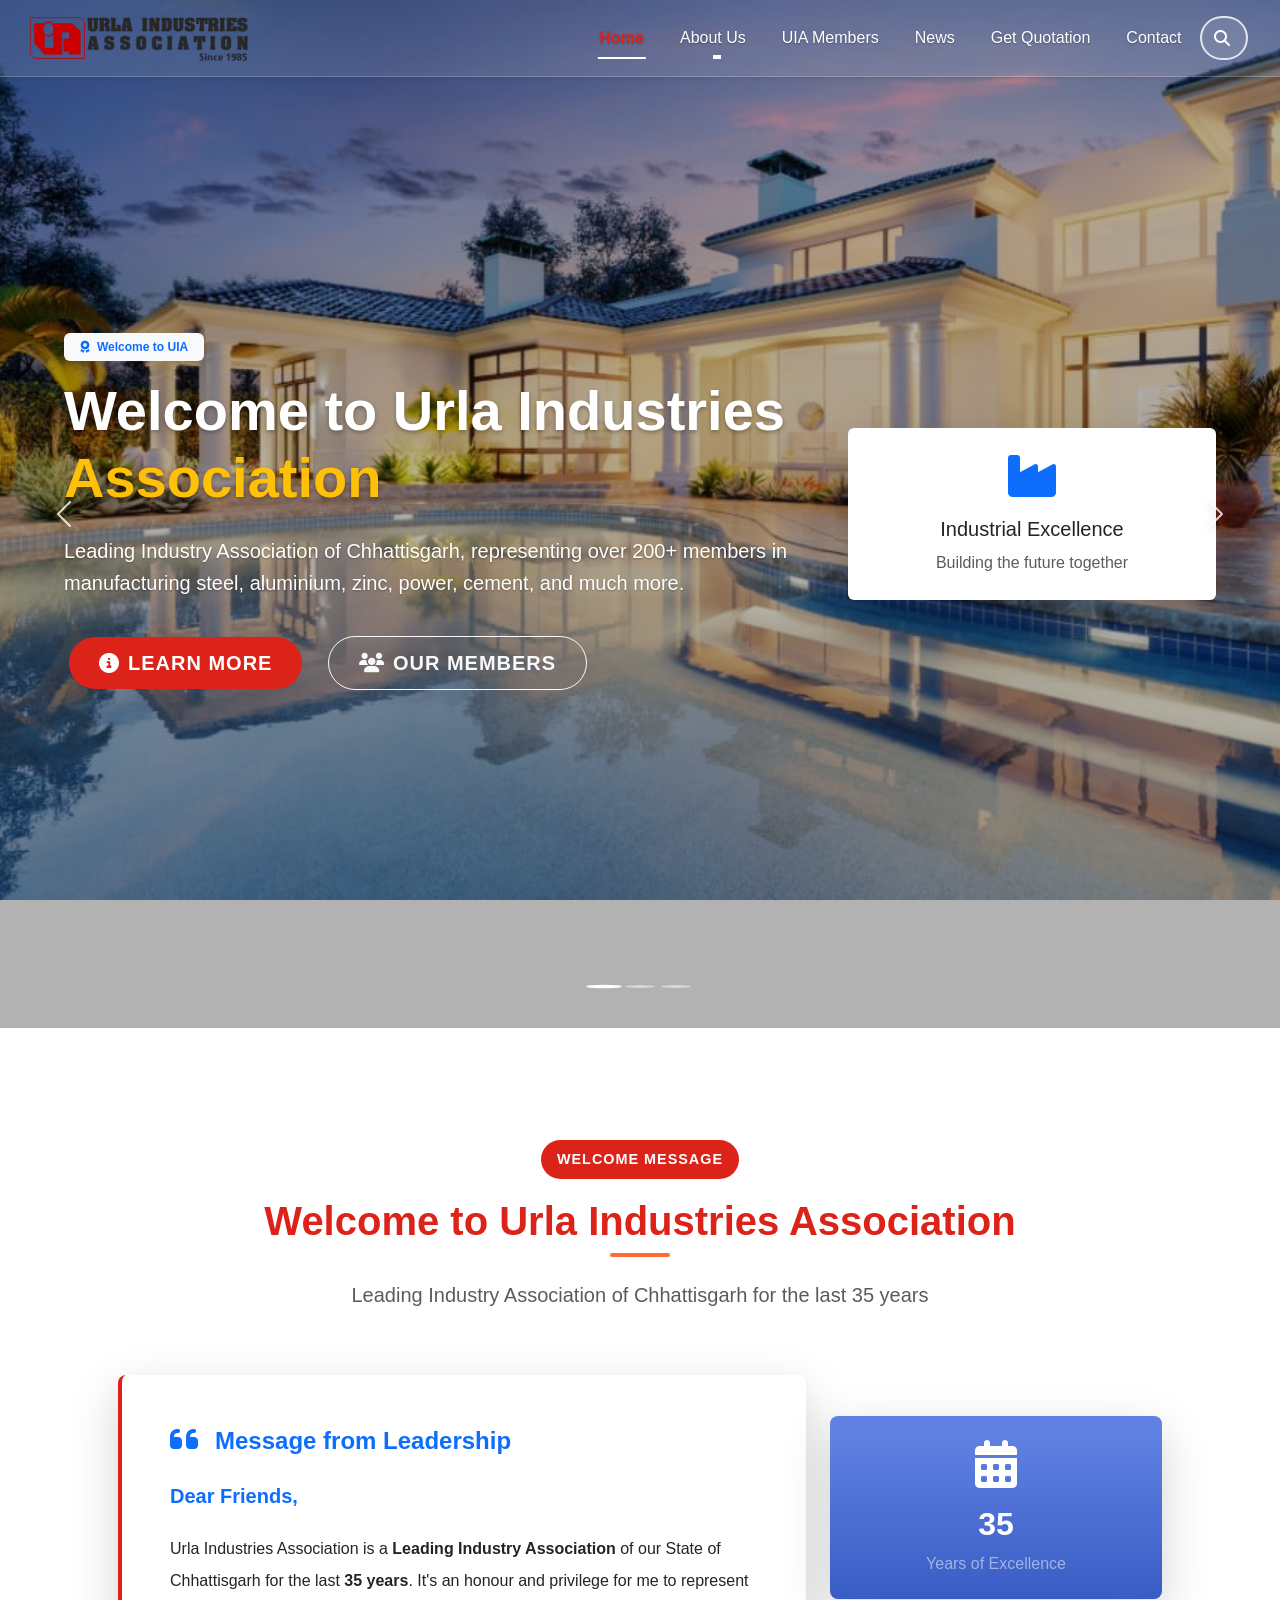
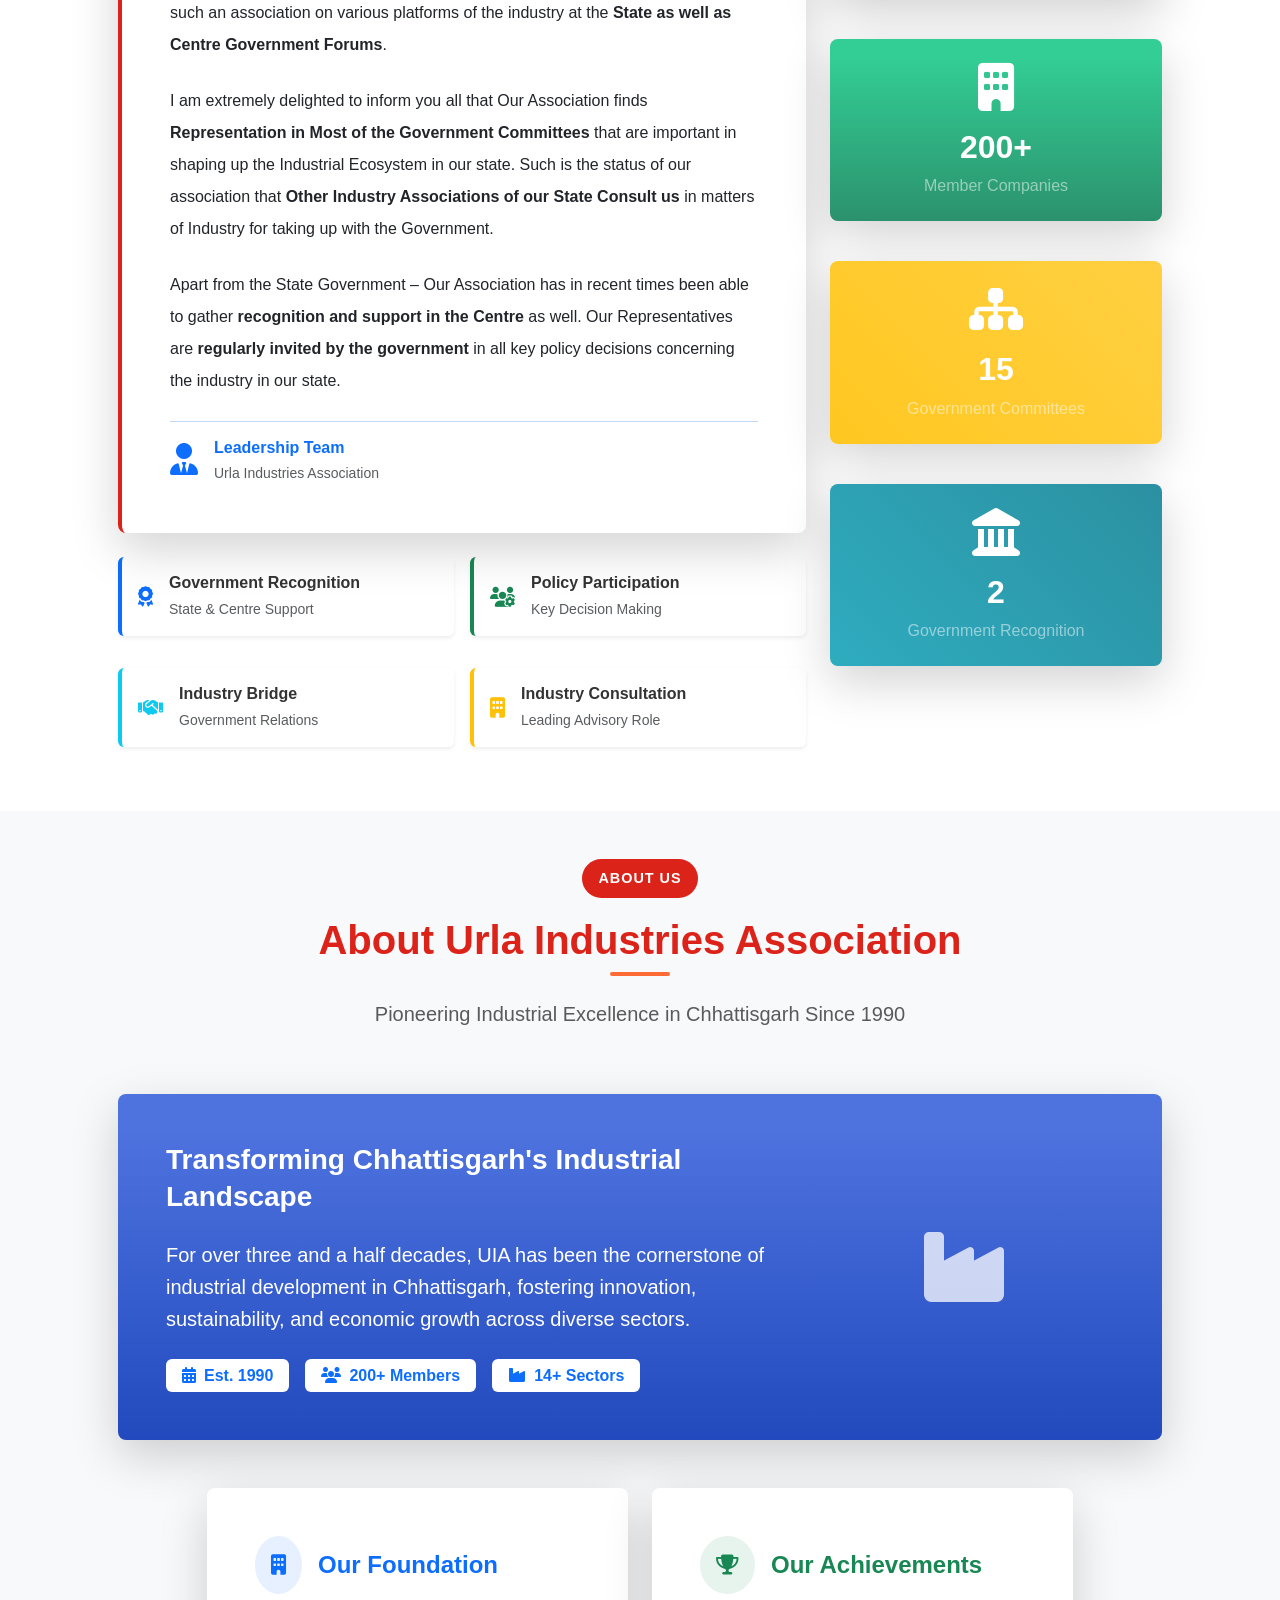
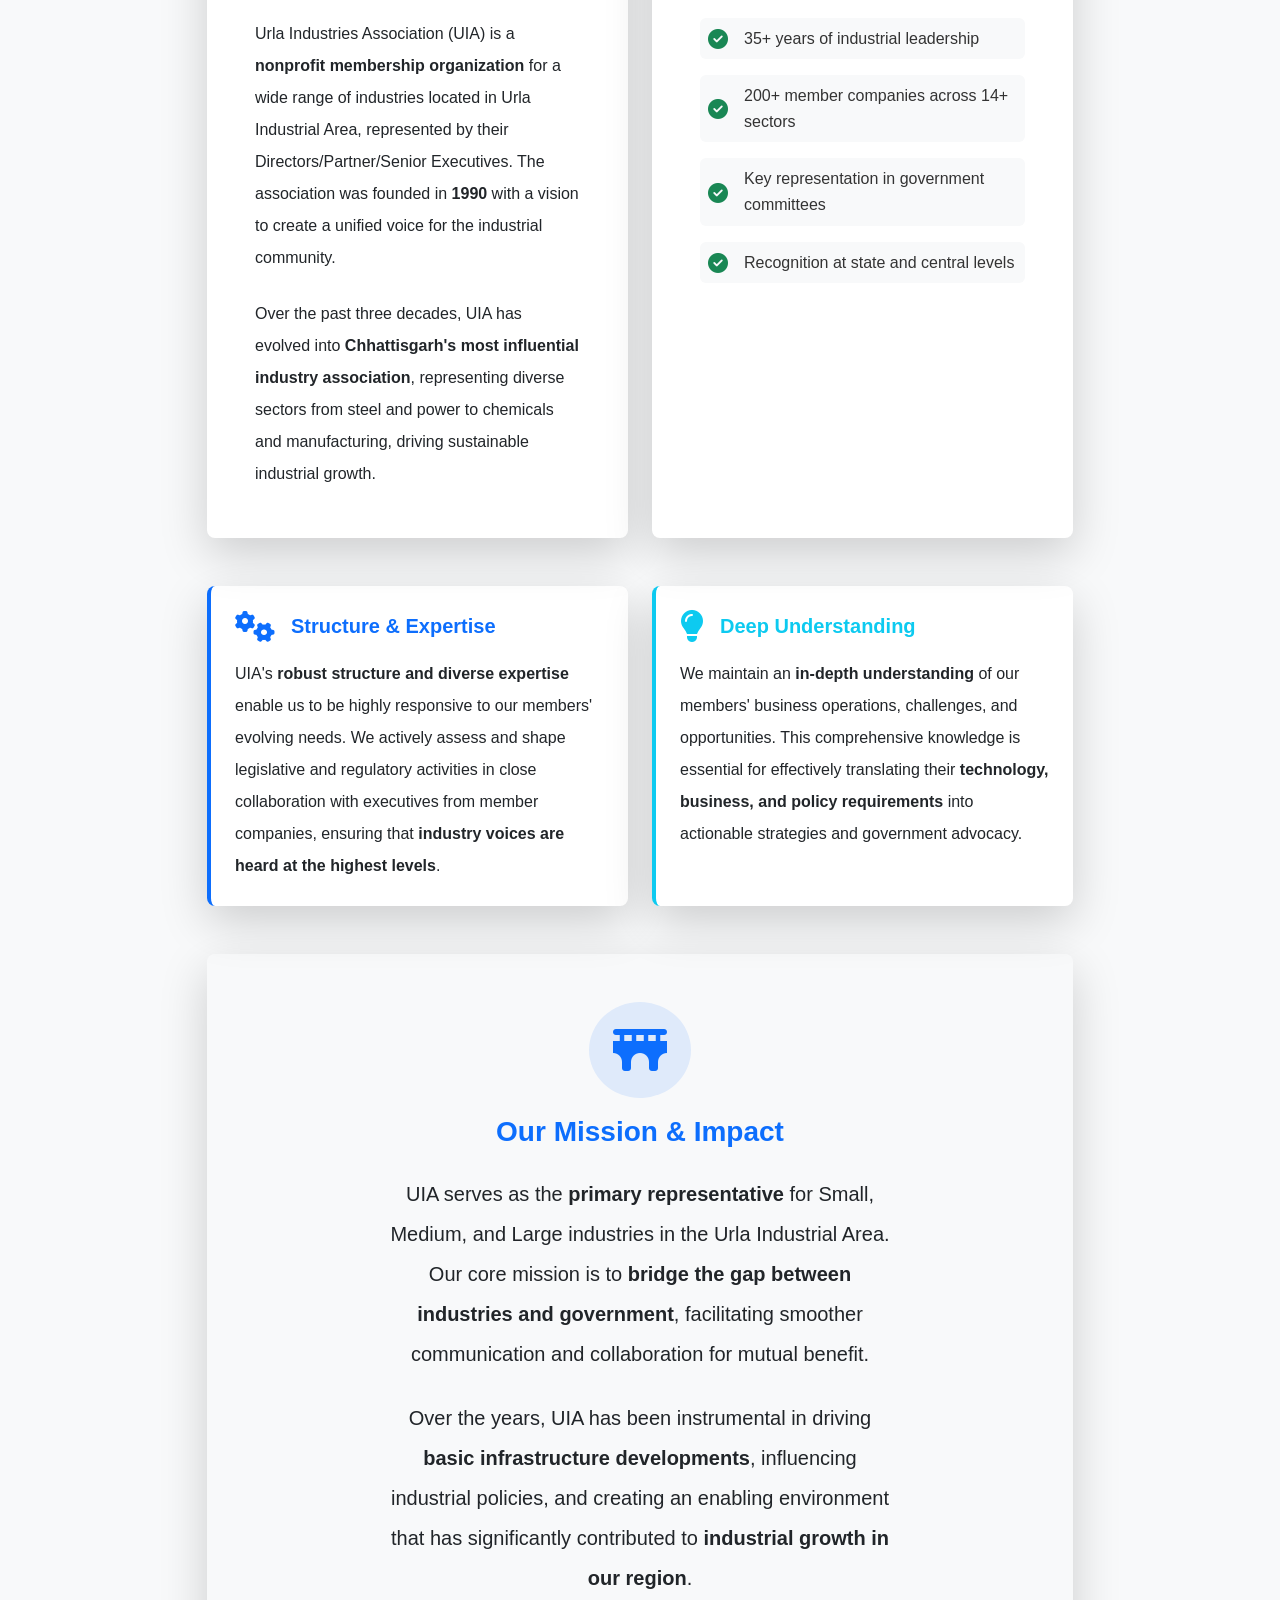
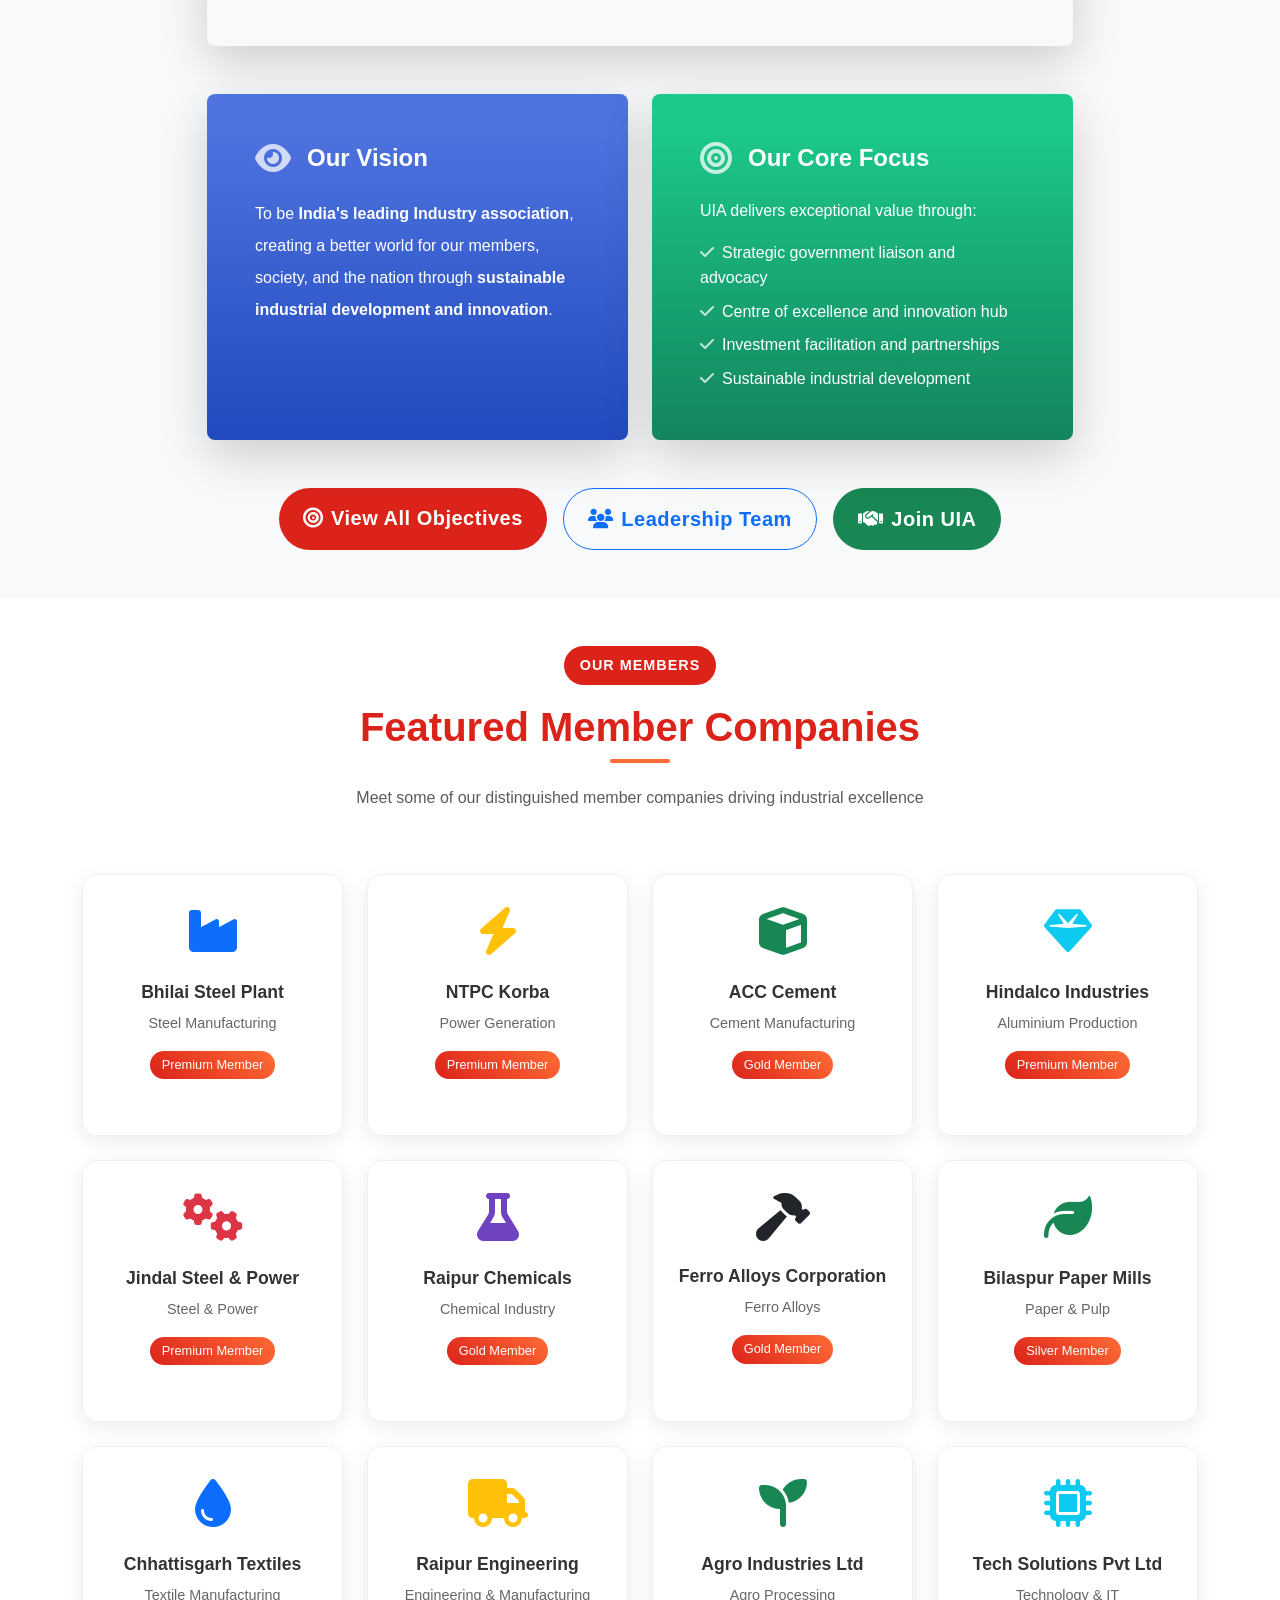
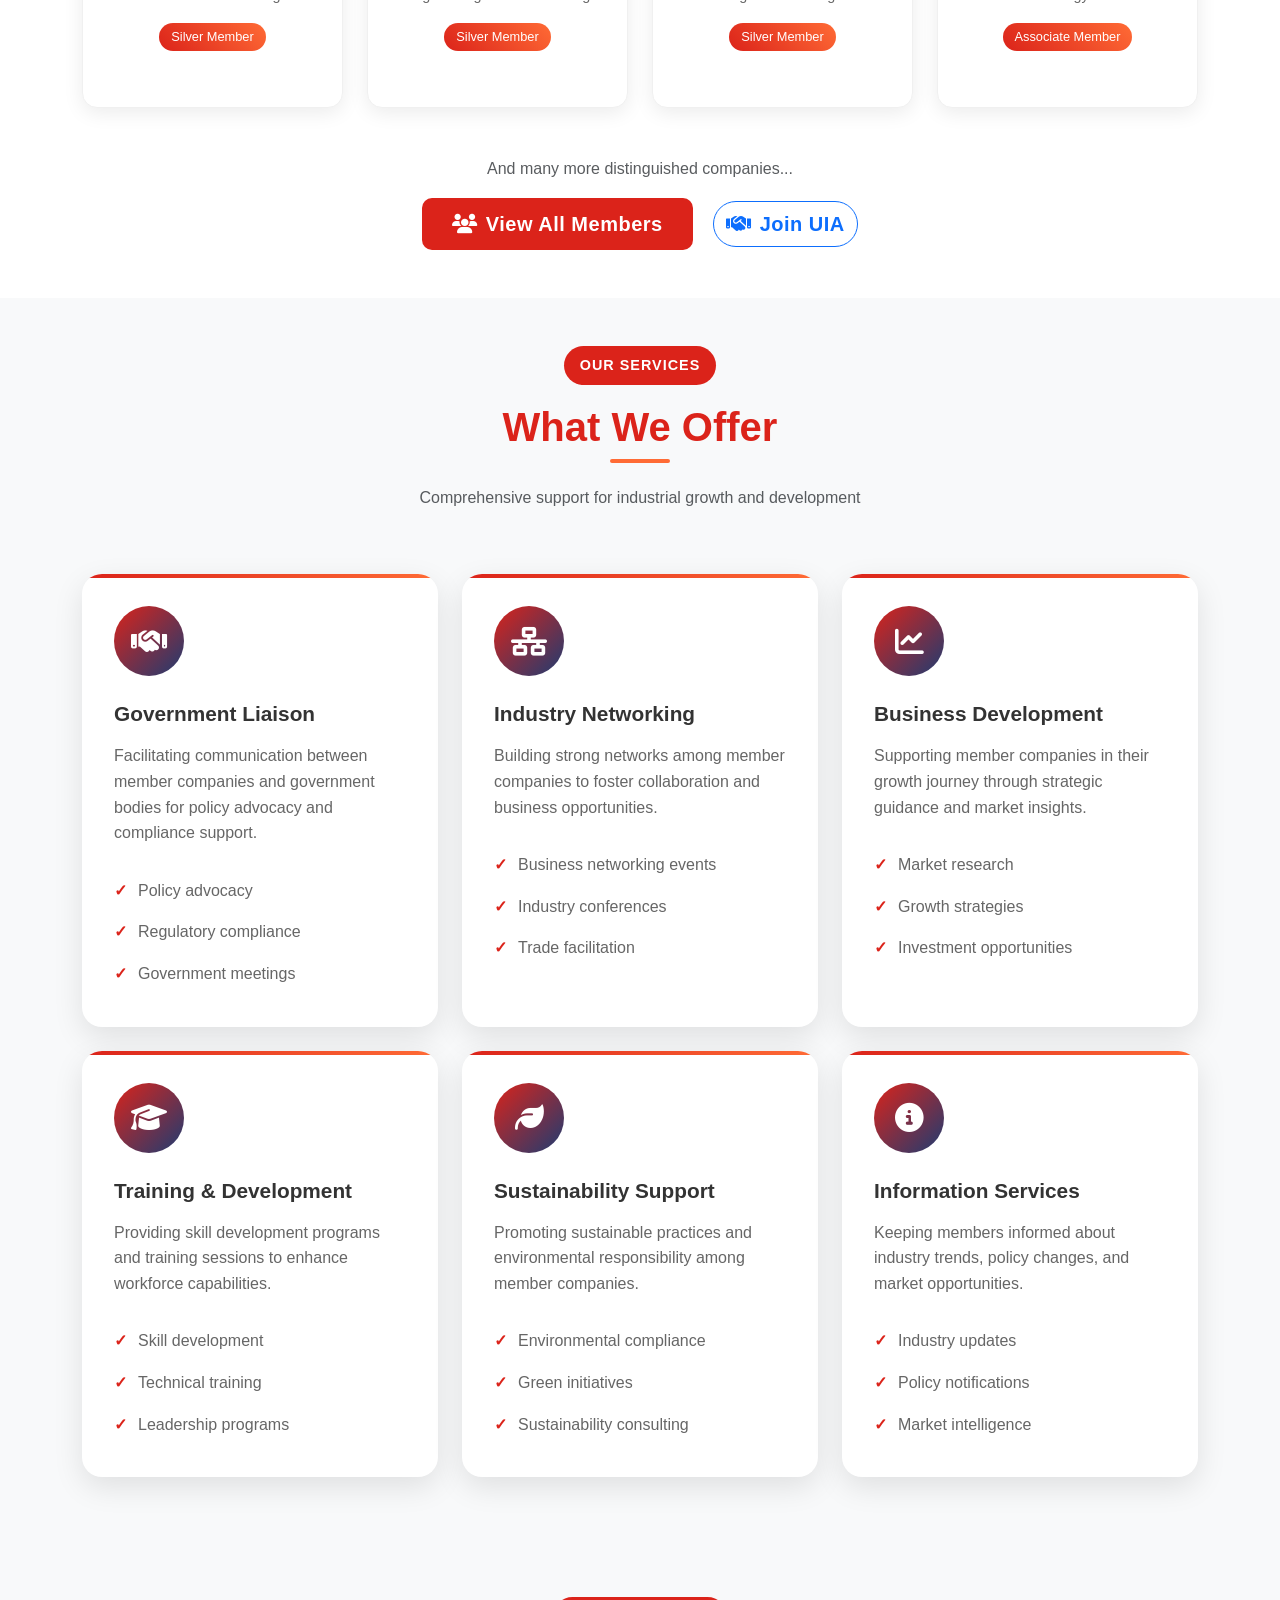
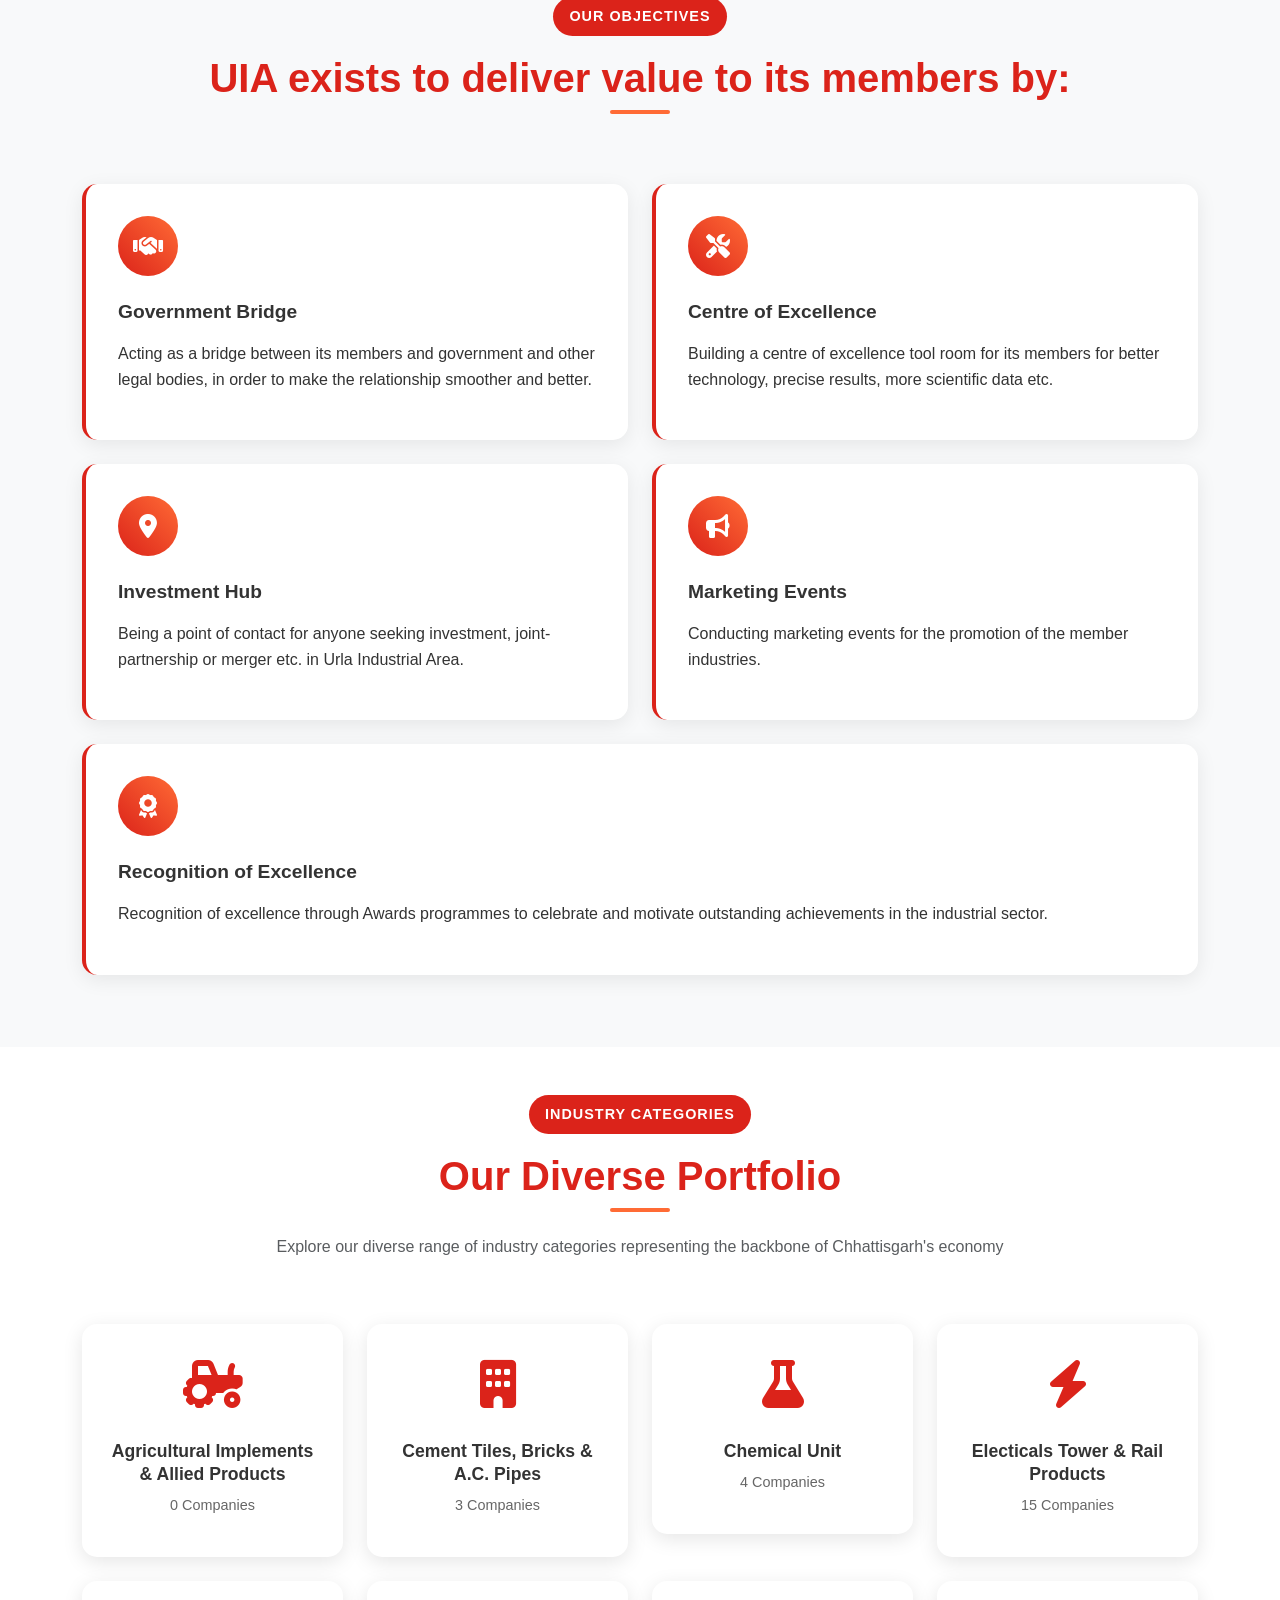
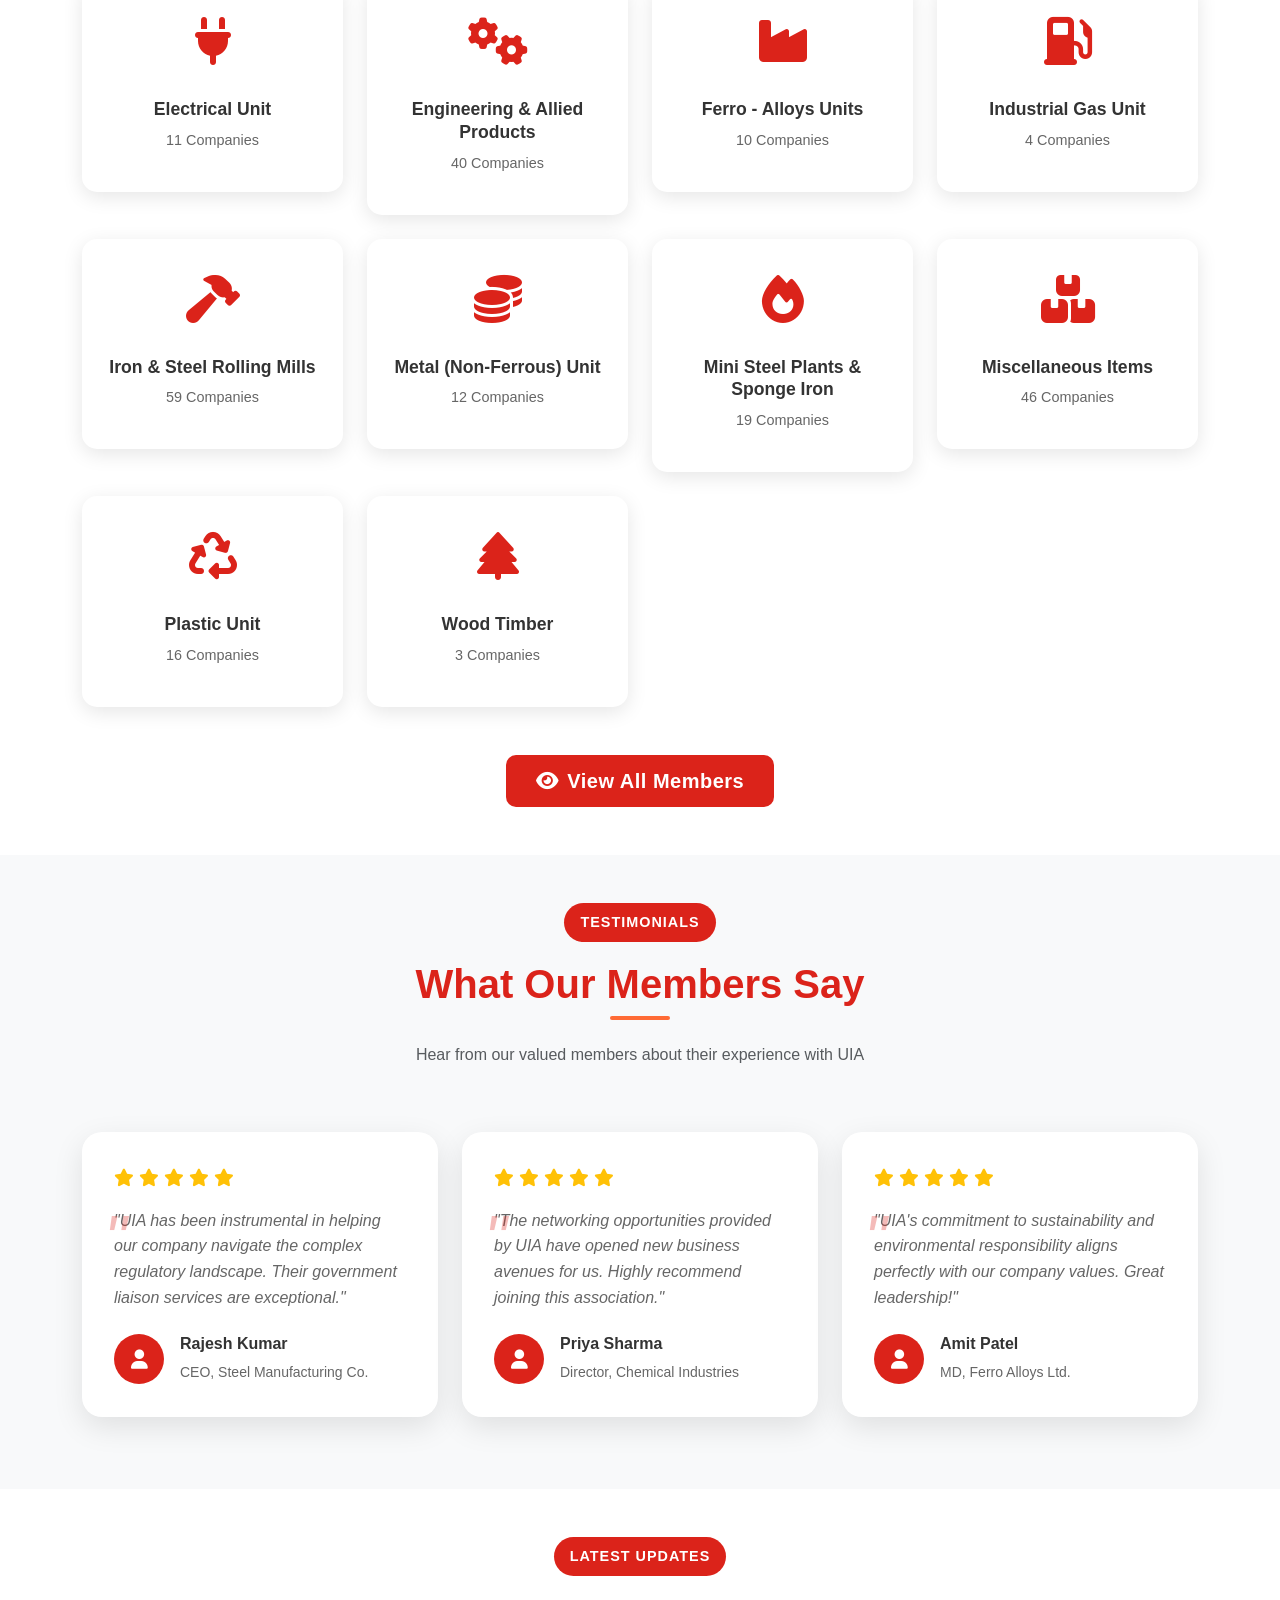
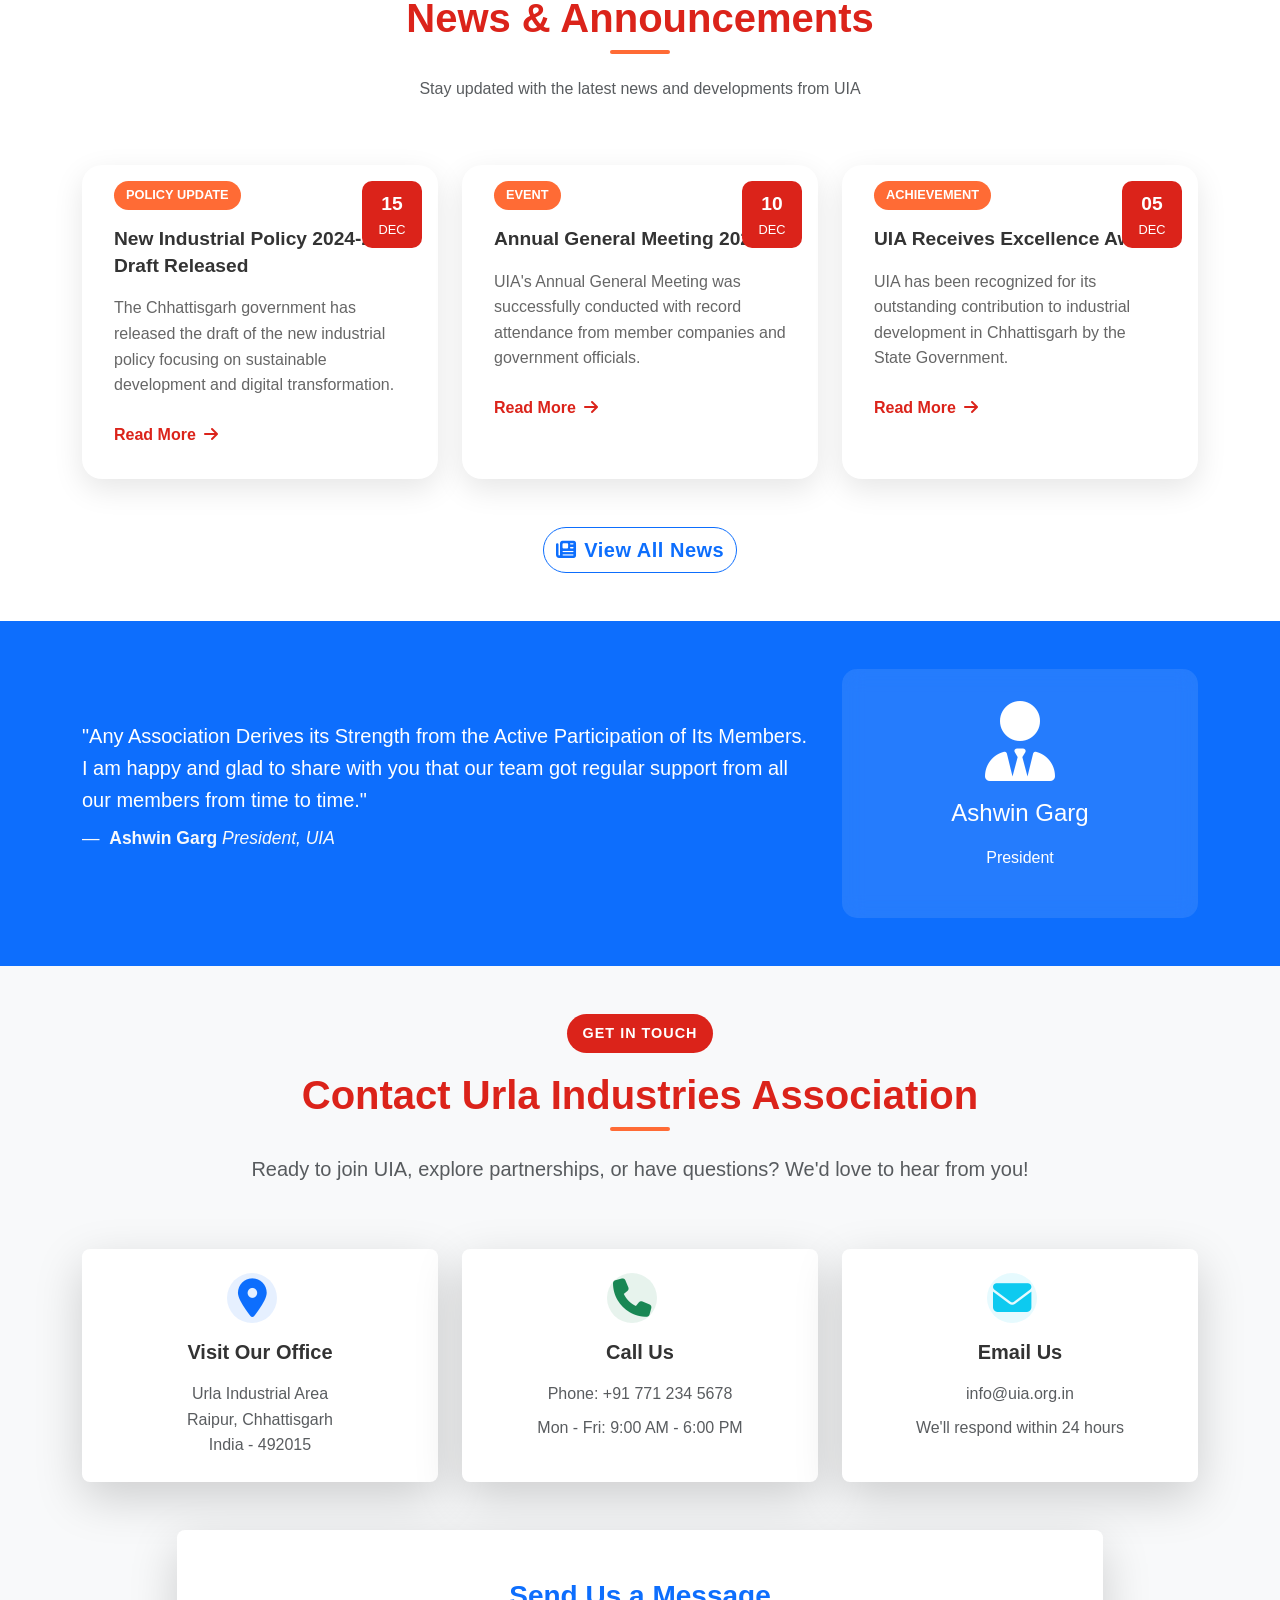
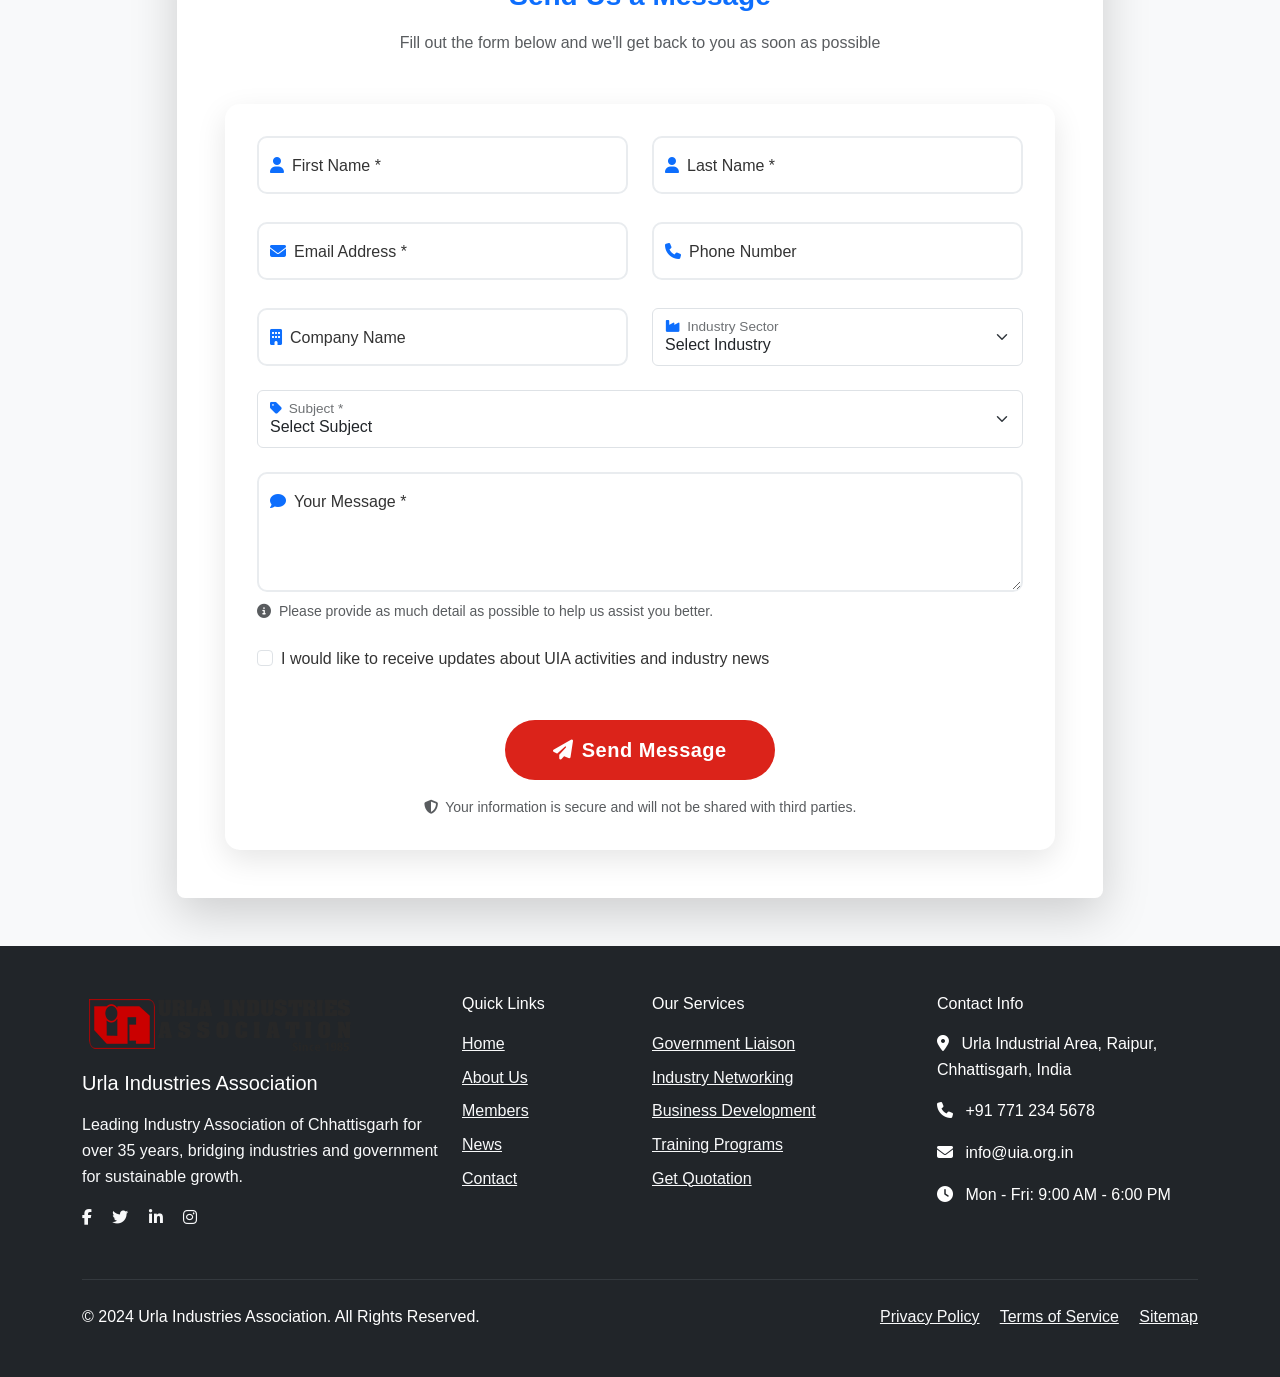
==== commit bf97b5cf: "resposnve and changes" ====
--- a/index.html
+++ b/index.html
@@ -20,13 +20,12 @@
         <div class="container-fluid px-3 px-lg-4">
             <a class="navbar-brand" href="index.html">
                 <img src="uialogo.png" alt="UIA Logo" class="navbar-logo me-2">
-                <span class="brand-text d-none d-sm-inline">UIA</span>
             </a>
 
             <div class="navbar-actions d-flex align-items-center order-lg-3">
                 <button class="btn btn-outline-primary search-btn me-2 d-none d-lg-inline-flex" data-bs-toggle="modal" data-bs-target="#searchModal" aria-label="Search">
                     <i class="fas fa-search"></i>
-                    <span class="d-none d-xl-inline ms-1">Search</span>
+                    <span class="d-none d-xl-inline ms-1"></span>
                 </button>
 
                 <button class="navbar-toggler border-0" type="button" data-bs-toggle="collapse" data-bs-target="#navbarNav" aria-controls="navbarNav" aria-expanded="false" aria-label="Toggle navigation">
@@ -76,7 +75,7 @@
                     </li>
                     <li class="nav-item d-lg-none">
                         <a class="nav-link" href="#" data-bs-toggle="modal" data-bs-target="#searchModal">
-                            <i class="fas fa-search me-2"></i>Search
+                            <i class="fas fa-search me-2"></i>
                         </a>
                     </li>
                 </ul>
@@ -96,7 +95,7 @@
             <div class="carousel-inner">
                 <!-- Slide 1 -->
                 <div class="carousel-item active">
-                    <div class="hero-slide" style="background: linear-gradient(135deg, #667eea 0%, #764ba2 100%);">
+                    <div class="hero-slide" style="background: url('image/AdobeStock_220757323.jpg'); background-size: cover; background-position: center; background-attachment: fixed;">
                         <div class="hero-overlay"></div>
                         <div class="container">
                             <div class="row align-items-center min-vh-100">
@@ -141,7 +140,7 @@
 
                 <!-- Slide 2 -->
                 <div class="carousel-item">
-                    <div class="hero-slide" style="background: linear-gradient(135deg, #f093fb 0%, #f5576c 100%);">
+                    <div class="hero-slide" style="background:  url('image/istockphoto-1295808919-612x612.jpg'); background-size: cover; background-position: center; background-attachment: fixed;">
                         <div class="hero-overlay"></div>
                         <div class="container">
                             <div class="row align-items-center min-vh-100">
@@ -189,7 +188,7 @@
 
                 <!-- Slide 3 -->
                 <div class="carousel-item">
-                    <div class="hero-slide" style="background: linear-gradient(135deg, #4facfe 0%, #00f2fe 100%);">
+                    <div class="hero-slide" style="background: url('image/pexels-binyaminmellish-186077.jpg'); background-size: cover; background-position: center; background-attachment: fixed;">
                         <div class="hero-overlay"></div>
                         <div class="container">
                             <div class="row align-items-center min-vh-100">
--- a/css/style.css
+++ b/css/style.css
@@ -26,17 +26,17 @@
     font-family: 'Segoe UI', Tahoma, Geneva, Verdana, sans-serif;
     line-height: 1.6;
     color: var(--text-dark);
-    padding-top: 76px;
+    padding-top: 0;
     overflow-x: hidden;
     -webkit-font-smoothing: antialiased;
     -moz-osx-font-smoothing: grayscale;
 }
 
 /* Prevent horizontal scroll */
-.container-fluid,
+/* .container-fluid,
 .container {
     overflow-x: hidden;
-}
+} */
 
 /* Ensure images are responsive */
 img {
@@ -80,24 +80,60 @@
 /* Enhanced Navigation Styles */
 .navbar {
     transition: all 0.3s ease;
-    backdrop-filter: blur(10px);
+    /* backdrop-filter: blur(10px); */
     min-height: 70px;
     padding: 0.5rem 0;
     z-index: 1050;
     width: 100%;
+    background: rgba(255, 255, 255, 0.1) !important;
+    border-bottom: 1px solid rgba(255, 255, 255, 0.2);
+}
+
+/* Navbar scrolled state - solid background instead of transparent */
+.navbar.scrolled {
+    background: rgba(255, 255, 255, 0.95) !important;
+    backdrop-filter: blur(15px);
+    box-shadow: 0 2px 20px rgba(0, 0, 0, 0.1);
+    border-bottom: 1px solid rgba(0, 0, 0, 0.1);
+}
+
+.navbar.scrolled .navbar-brand,
+.navbar.scrolled .nav-link {
+    color: var(--text-dark) !important;
+}
+
+.navbar.scrolled .navbar-toggler-icon {
+    background-image: url("data:image/svg+xml,%3csvg xmlns='http://www.w3.org/2000/svg' viewBox='0 0 30 30'%3e%3cpath stroke='rgba%2833, 37, 41, 0.75%29' stroke-linecap='round' stroke-miterlimit='10' stroke-width='2' d='M4 7h22M4 15h22M4 23h22'/%3e%3c/svg%3e");
 }
 
 .navbar .container-fluid {
     max-width: 100%;
-    padding-left: 1rem;
-    padding-right: 1rem;
+    padding-left: 1.5rem;
+    padding-right: 1.5rem;
 }
 
 @media (min-width: 992px) {
     .navbar .container-fluid {
-        padding-left: 2rem;
-        padding-right: 2rem;
-    }
+        padding-left: 3rem;
+        padding-right: 3rem;
+    }
+}
+
+/* Add proper spacing for navbar content */
+.navbar-brand {
+    margin-right: 2rem;
+}
+
+.navbar-nav .nav-link {
+    padding: 0.75rem 1rem;
+    margin: 0 0.25rem;
+    border-radius: 8px;
+    transition: all 0.3s ease;
+}
+
+.navbar-nav .nav-link:hover {
+    background: rgba(255, 255, 255, 0.1);
+    transform: translateY(-1px);
 }
 
 .navbar-brand {
@@ -106,8 +142,9 @@
     display: flex;
     align-items: center;
     text-decoration: none;
-    color: var(--primary-color) !important;
-    transition: all 0.3s ease;
+    color: white !important;
+    transition: all 0.3s ease;
+    text-shadow: 0 2px 4px rgba(0, 0, 0, 0.3);
 }
 
 .navbar-logo {
@@ -146,8 +183,9 @@
 
 .brand-text {
     font-weight: 700;
-    color: var(--primary-color);
+    color: white;
     margin-left: 0.5rem;
+    text-shadow: 0 2px 4px rgba(0, 0, 0, 0.3);
 }
 
 .navbar-actions {
@@ -158,9 +196,9 @@
     border-radius: 25px;
     padding: 0.5rem 0.75rem;
     transition: all 0.3s ease;
-    border: 2px solid var(--primary-color);
-    color: var(--primary-color);
-    background: transparent;
+    border: 2px solid rgba(255, 255, 255, 0.8);
+    color: white;
+    background: rgba(255, 255, 255, 0.1);
     min-width: 44px;
     min-height: 44px;
     display: flex;
@@ -168,6 +206,7 @@
     justify-content: center;
     position: relative;
     overflow: hidden;
+    backdrop-filter: blur(10px);
 }
 
 .search-btn::before {
@@ -211,14 +250,16 @@
     transition: color 0.3s ease;
     position: relative;
     padding: 0.5rem 1rem;
+    color: white !important;
+    text-shadow: 0 1px 2px rgba(0, 0, 0, 0.3);
 }
 
 .navbar-nav .nav-link:hover {
-    color: var(--primary-color) !important;
+    color: rgba(255, 255, 255, 0.8) !important;
 }
 
 .navbar-nav .nav-link.active {
-    color: var(--primary-color) !important;
+    color: #db231a !important;
     font-weight: 600;
 }
 
@@ -229,7 +270,7 @@
     left: 50%;
     width: 0;
     height: 2px;
-    background: var(--primary-color);
+    background: white;
     transition: all 0.3s ease;
     transform: translateX(-50%);
 }
@@ -240,7 +281,7 @@
 }
 
 .navbar-toggler {
-    border: 2px solid var(--primary-color);
+    border: 2px solid rgba(255, 255, 255, 0.8);
     padding: 0.5rem;
     font-size: 1.1rem;
     transition: all 0.3s ease;
@@ -250,12 +291,13 @@
     display: flex;
     align-items: center;
     justify-content: center;
-    background: transparent;
+    background: rgba(255, 255, 255, 0.1);
+    backdrop-filter: blur(10px);
 }
 
 .navbar-toggler:hover {
-    background: var(--primary-color);
-    border-color: var(--primary-color);
+    background: rgba(255, 255, 255, 0.2);
+    border-color: white;
 }
 
 .navbar-toggler:hover .navbar-toggler-icon {
@@ -268,7 +310,7 @@
 }
 
 .navbar-toggler-icon {
-    background-image: url("data:image/svg+xml,%3csvg xmlns='http://www.w3.org/2000/svg' viewBox='0 0 30 30'%3e%3cpath stroke='rgba%28219, 35, 26, 1%29' stroke-linecap='round' stroke-miterlimit='10' stroke-width='2' d='M4 7h22M4 15h22M4 23h22'/%3e%3c/svg%3e");
+    background-image: url("data:image/svg+xml,%3csvg xmlns='http://www.w3.org/2000/svg' viewBox='0 0 30 30'%3e%3cpath stroke='rgba%28255, 255, 255, 1%29' stroke-linecap='round' stroke-miterlimit='10' stroke-width='2' d='M4 7h22M4 15h22M4 23h22'/%3e%3c/svg%3e");
     width: 1.5em;
     height: 1.5em;
     transition: all 0.3s ease;
@@ -309,6 +351,8 @@
 .hero-slider {
     position: relative;
     overflow: hidden;
+    margin-top: 0;
+    padding-top: 0;
 }
 
 .hero-slide {
@@ -328,24 +372,47 @@
 .hero-slide .container-fluid {
     width: 100%;
     max-width: 100%;
-    padding-left: 1rem;
-    padding-right: 1rem;
+    padding-left: 2rem;
+    padding-right: 2rem;
+    padding-top: 2rem;
+    padding-bottom: 2rem;
 }
 
 @media (min-width: 576px) {
     .hero-slide .container,
     .hero-slide .container-fluid {
-        padding-left: 1.5rem;
-        padding-right: 1.5rem;
+        padding-left: 2.5rem;
+        padding-right: 2.5rem;
+        padding-top: 3rem;
+        padding-bottom: 3rem;
     }
 }
 
 @media (min-width: 992px) {
     .hero-slide .container,
     .hero-slide .container-fluid {
-        padding-left: 2rem;
-        padding-right: 2rem;
-    }
+        padding-left: 4rem;
+        padding-right: 4rem;
+        padding-top: 4rem;
+        padding-bottom: 4rem;
+    }
+}
+
+/* Add margin to hero content elements */
+.hero-slide h1 {
+    margin-bottom: 2rem;
+}
+
+.hero-slide .lead {
+    margin-bottom: 2.5rem;
+}
+
+.hero-buttons {
+    margin-top: 2rem;
+}
+
+.hero-buttons .btn {
+    margin: 0.5rem 0.75rem 0.5rem 0;
 }
 
 /* Disable parallax on mobile for better performance */
@@ -428,7 +495,7 @@
     width: 10%;
     opacity: 0.8;
     transition: all 0.3s ease;
-    background: rgba(0, 0, 0, 0.1);
+    /* background: rgba(0, 0, 0, 0.1); */
     border-radius: 0 15px 15px 0;
     z-index: 10;
 }
@@ -646,6 +713,10 @@
 }
 
 /* Section Styles */
+#welcome {
+    padding-top: 5rem;
+}
+
 .section-badge {
     display: inline-block;
     background: var(--primary-color);
@@ -723,6 +794,28 @@
     transition: all 0.3s ease;
     position: relative;
     overflow: hidden;
+    display: block !important;
+    visibility: visible !important;
+    opacity: 1 !important;
+    margin-bottom: 1.5rem;
+}
+
+/* Ensure stat-item content is visible */
+.stat-item h2,
+.stat-item p,
+.stat-item .stat-number {
+    display: block !important;
+    visibility: visible !important;
+    opacity: 1 !important;
+}
+
+/* Hero stats specific styling */
+.hero-stats .stat-item {
+    background: rgba(255, 255, 255, 0.1);
+    backdrop-filter: blur(10px);
+    border: 1px solid rgba(255, 255, 255, 0.2);
+    padding: 1.5rem;
+    margin-bottom: 1rem;
 }
 
 .stat-item::before {
@@ -1281,6 +1374,20 @@
 
     .stat-card {
         margin-bottom: 1rem;
+        display: block !important;
+        visibility: visible !important;
+        opacity: 1 !important;
+    }
+
+    /* Ensure mobile stat cards are properly spaced */
+    .welcome-stats .stat-card {
+        margin-bottom: 1.5rem;
+        padding: 1.5rem !important;
+    }
+
+    /* Mobile navbar improvements */
+    .navbar.scrolled {
+        background: rgba(255, 255, 255, 0.98) !important;
     }
 
     /* Navigation improvements for tablet */
@@ -1347,8 +1454,8 @@
     .navbar-collapse {
         margin-top: 1rem;
         padding: 1rem;
-        border-top: 3px solid var(--primary-color);
-        background: rgba(255, 255, 255, 0.98);
+        border-top: 3px solid white;
+        background: rgba(0, 0, 0, 0.9);
         border-radius: 0 0 20px 20px;
         box-shadow: 0 8px 25px rgba(0, 0, 0, 0.15);
         backdrop-filter: blur(10px);
@@ -1419,22 +1526,22 @@
 
     .navbar-nav .nav-link:hover,
     .navbar-nav .nav-link.active {
-        background: linear-gradient(135deg, var(--primary-color), #ff4757);
-        color: white !important;
+        background: linear-gradient(135deg, white, rgba(255, 255, 255, 0.8));
+        color: var(--primary-color) !important;
         transform: translateX(5px);
-        box-shadow: 0 4px 15px rgba(219, 35, 26, 0.3);
+        box-shadow: 0 4px 15px rgba(255, 255, 255, 0.3);
         transform: translateX(5px);
     }
 
     .navbar-nav .nav-link i {
         width: 20px;
         text-align: center;
-        color: var(--primary-color);
+        color: white;
     }
 
     .navbar-nav .nav-link:hover i,
     .navbar-nav .nav-link.active i {
-        color: white;
+        color: var(--primary-color);
     }
 
     .dropdown-menu {
@@ -1741,7 +1848,7 @@
 @media (max-width: 575px) {
     /* Extra small mobile adjustments */
     body {
-        padding-top: 70px;
+        padding-top: 0;
     }
 
     .navbar {
@@ -2305,21 +2412,123 @@
 /* Welcome Section Styles */
 .welcome-content .welcome-card {
     border-left: 4px solid var(--primary-color);
+    margin-bottom: 2rem;
 }
 
 .welcome-features .feature-item {
     display: flex;
     align-items: center;
     font-weight: 500;
+    padding: 1rem;
+    margin-bottom: 1rem;
+}
+
+/* Add proper spacing to welcome section */
+#welcome {
+    padding: 4rem 0;
+}
+
+#welcome .container {
+    padding-left: 2rem;
+    padding-right: 2rem;
+}
+
+@media (min-width: 992px) {
+    #welcome .container {
+        padding-left: 3rem;
+        padding-right: 3rem;
+    }
+}
+
+/* About section spacing */
+#about {
+    padding: 4rem 0;
+}
+
+#about .container {
+    padding-left: 2rem;
+    padding-right: 2rem;
+}
+
+@media (min-width: 992px) {
+    #about .container {
+        padding-left: 3rem;
+        padding-right: 3rem;
+    }
 }
 
 .stat-card {
     transition: transform 0.3s ease, box-shadow 0.3s ease;
+    display: block !important;
+    visibility: visible !important;
+    opacity: 1 !important;
+    position: relative;
+    z-index: 1;
 }
 
 .stat-card:hover {
     transform: translateY(-5px);
     box-shadow: 0 10px 25px rgba(0, 0, 0, 0.15);
+}
+
+/* Ensure stat-card content is visible */
+.stat-card h2,
+.stat-card h6,
+.stat-card i {
+    display: block !important;
+    visibility: visible !important;
+    opacity: 1 !important;
+}
+
+/* Fix for stat-card background patterns */
+.stat-bg-pattern {
+    position: absolute;
+    top: 0;
+    left: 0;
+    right: 0;
+    bottom: 0;
+    background: rgba(255, 255, 255, 0.1);
+    z-index: -1;
+}
+
+/* Ensure welcome stats are visible */
+.welcome-stats .stat-card {
+    margin-bottom: 1.5rem;
+}
+
+.welcome-stats .row {
+    margin-bottom: 2rem;
+}
+
+/* Fix any potential z-index issues */
+.position-relative {
+    z-index: 2;
+}
+
+/* Ensure counter elements are visible */
+[data-counter] {
+    display: block !important;
+    visibility: visible !important;
+    opacity: 1 !important;
+}
+
+/* Add proper spacing to section content */
+.section-title {
+    margin-bottom: 2rem;
+}
+
+.section-badge {
+    margin-bottom: 1rem;
+    display: inline-block;
+}
+
+/* Ensure all text content is visible */
+.lead,
+.text-muted,
+.text-dark {
+    display: block !important;
+    visibility: visible !important;
+    opacity: 1 !important;
 }
 
 /* Member Cards Styles */
@@ -2730,3 +2939,27 @@
 @media (prefers-color-scheme: dark) {
     /* This can be expanded later for dark mode support */
 }
+
+
+.bg-gradient-primary {
+  background-color: #4e73df; /* fallback */
+  background-image: linear-gradient(180deg, #4e73df 10%, #224abe 100%);
+  background-size: cover;
+}
+
+.bg-gradient-success {
+  background-color: #1cc88a; /* fallback color */
+  background-image: linear-gradient(180deg, #1cc88a 10%, #13855c 100%);
+  background-size: cover;
+}
+
+
+.bg-gradient-warning {
+  background: linear-gradient(45deg, #ffc107, #ffca2c);
+  color: #212529;
+}
+
+.bg-gradient-info {
+  background: linear-gradient(45deg, #17a2b8, #138496);
+  color: white;
+}
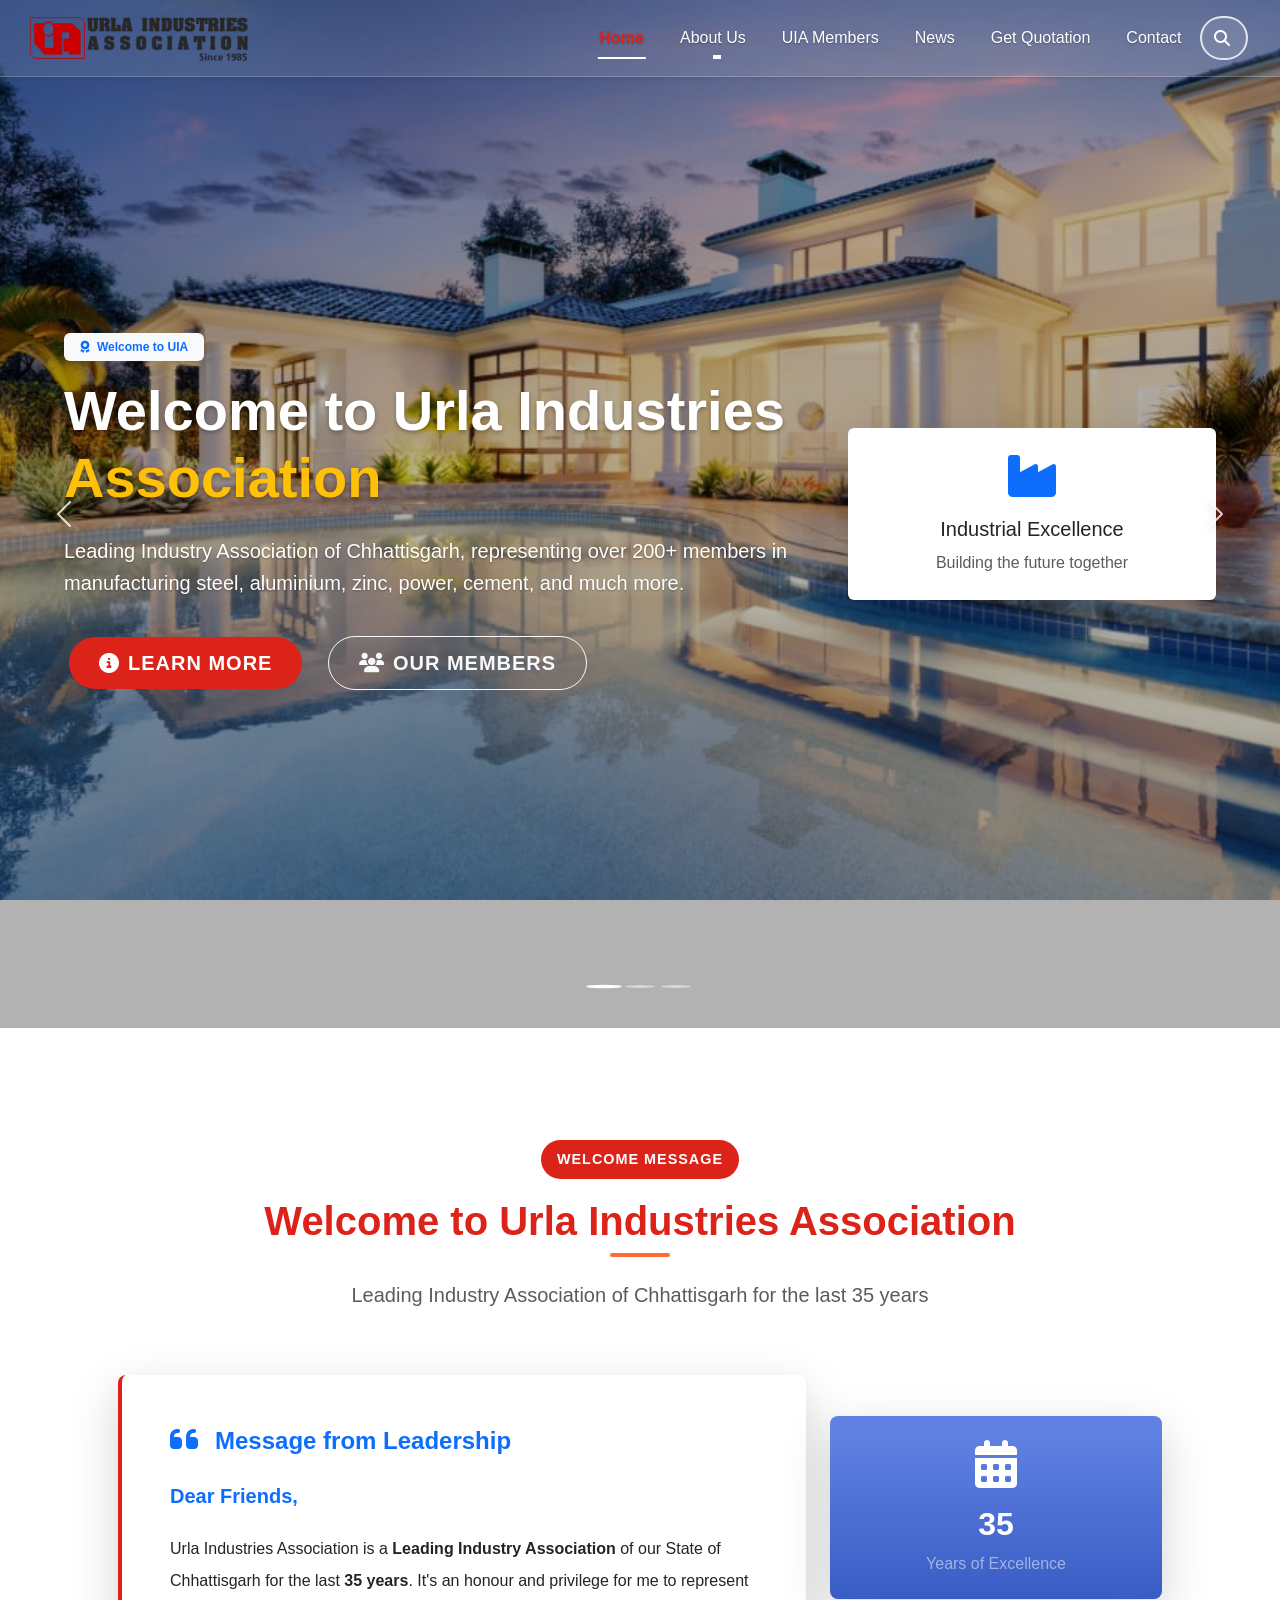
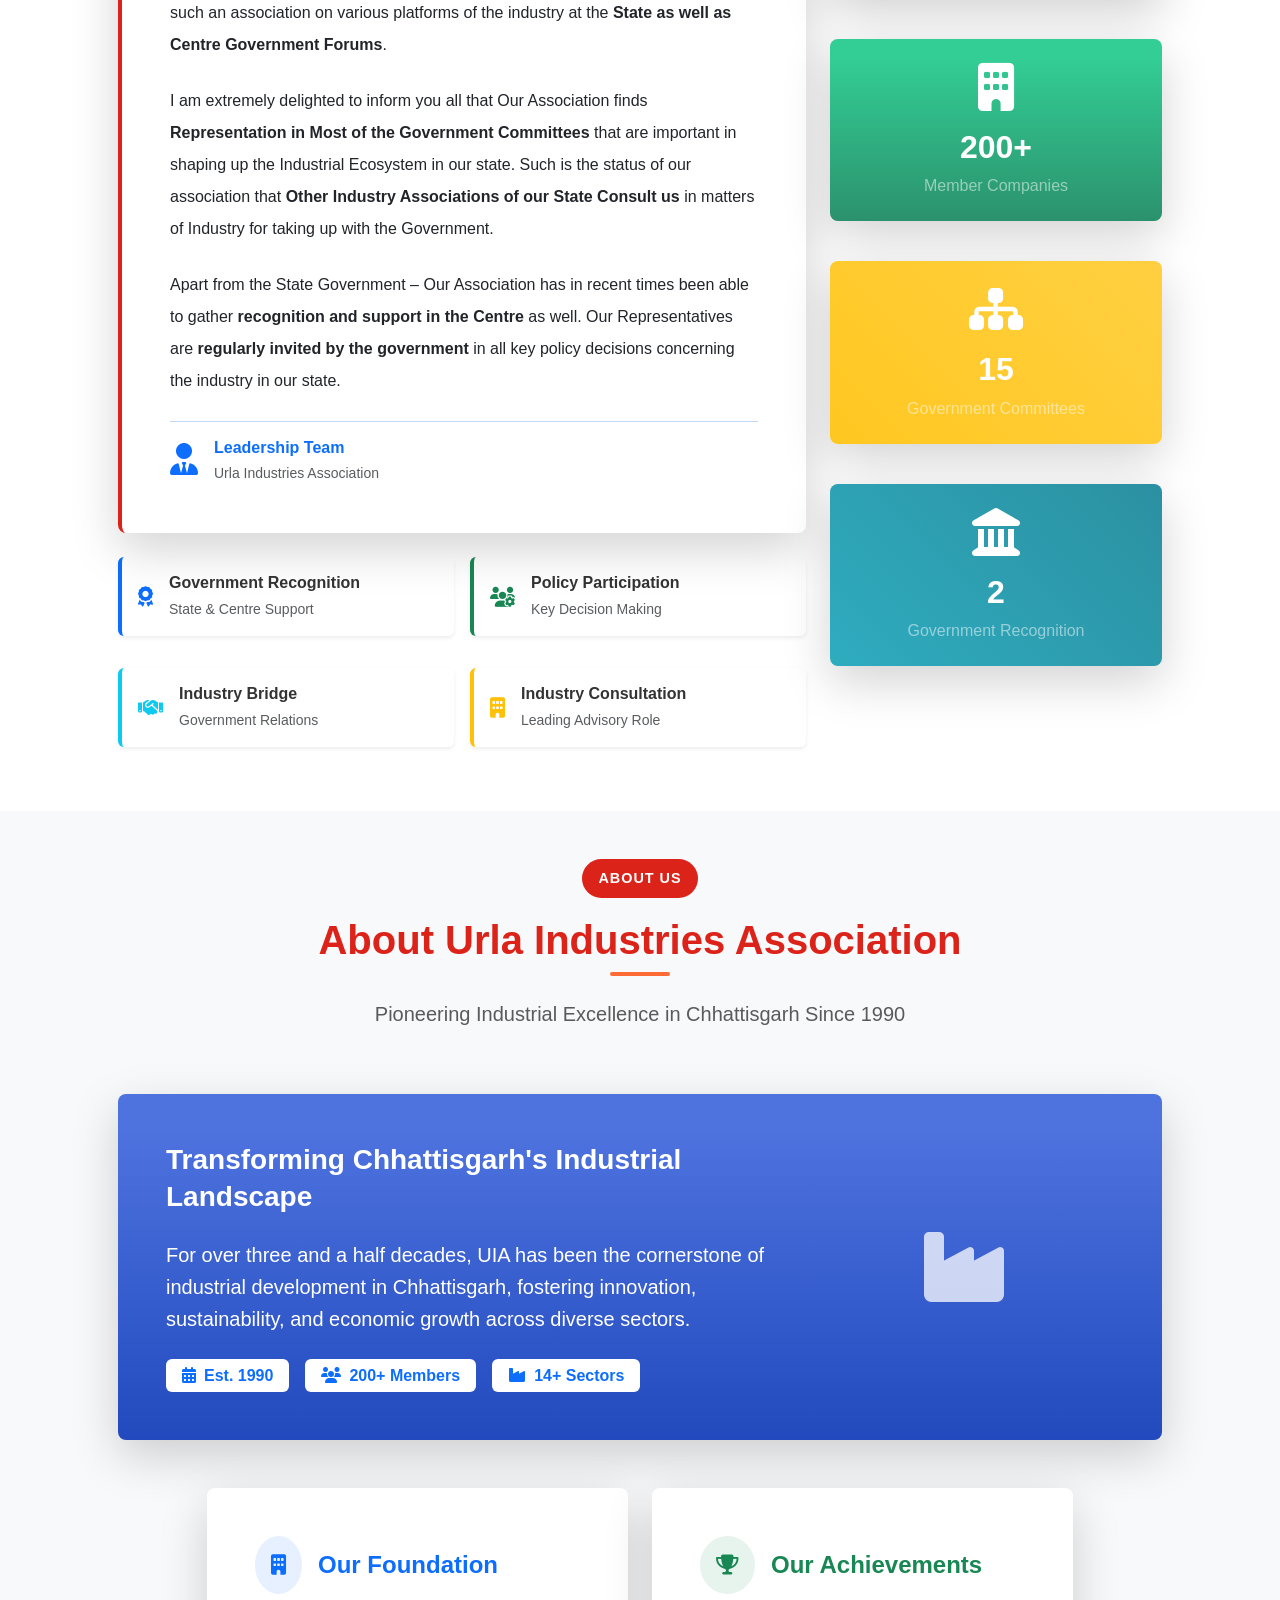
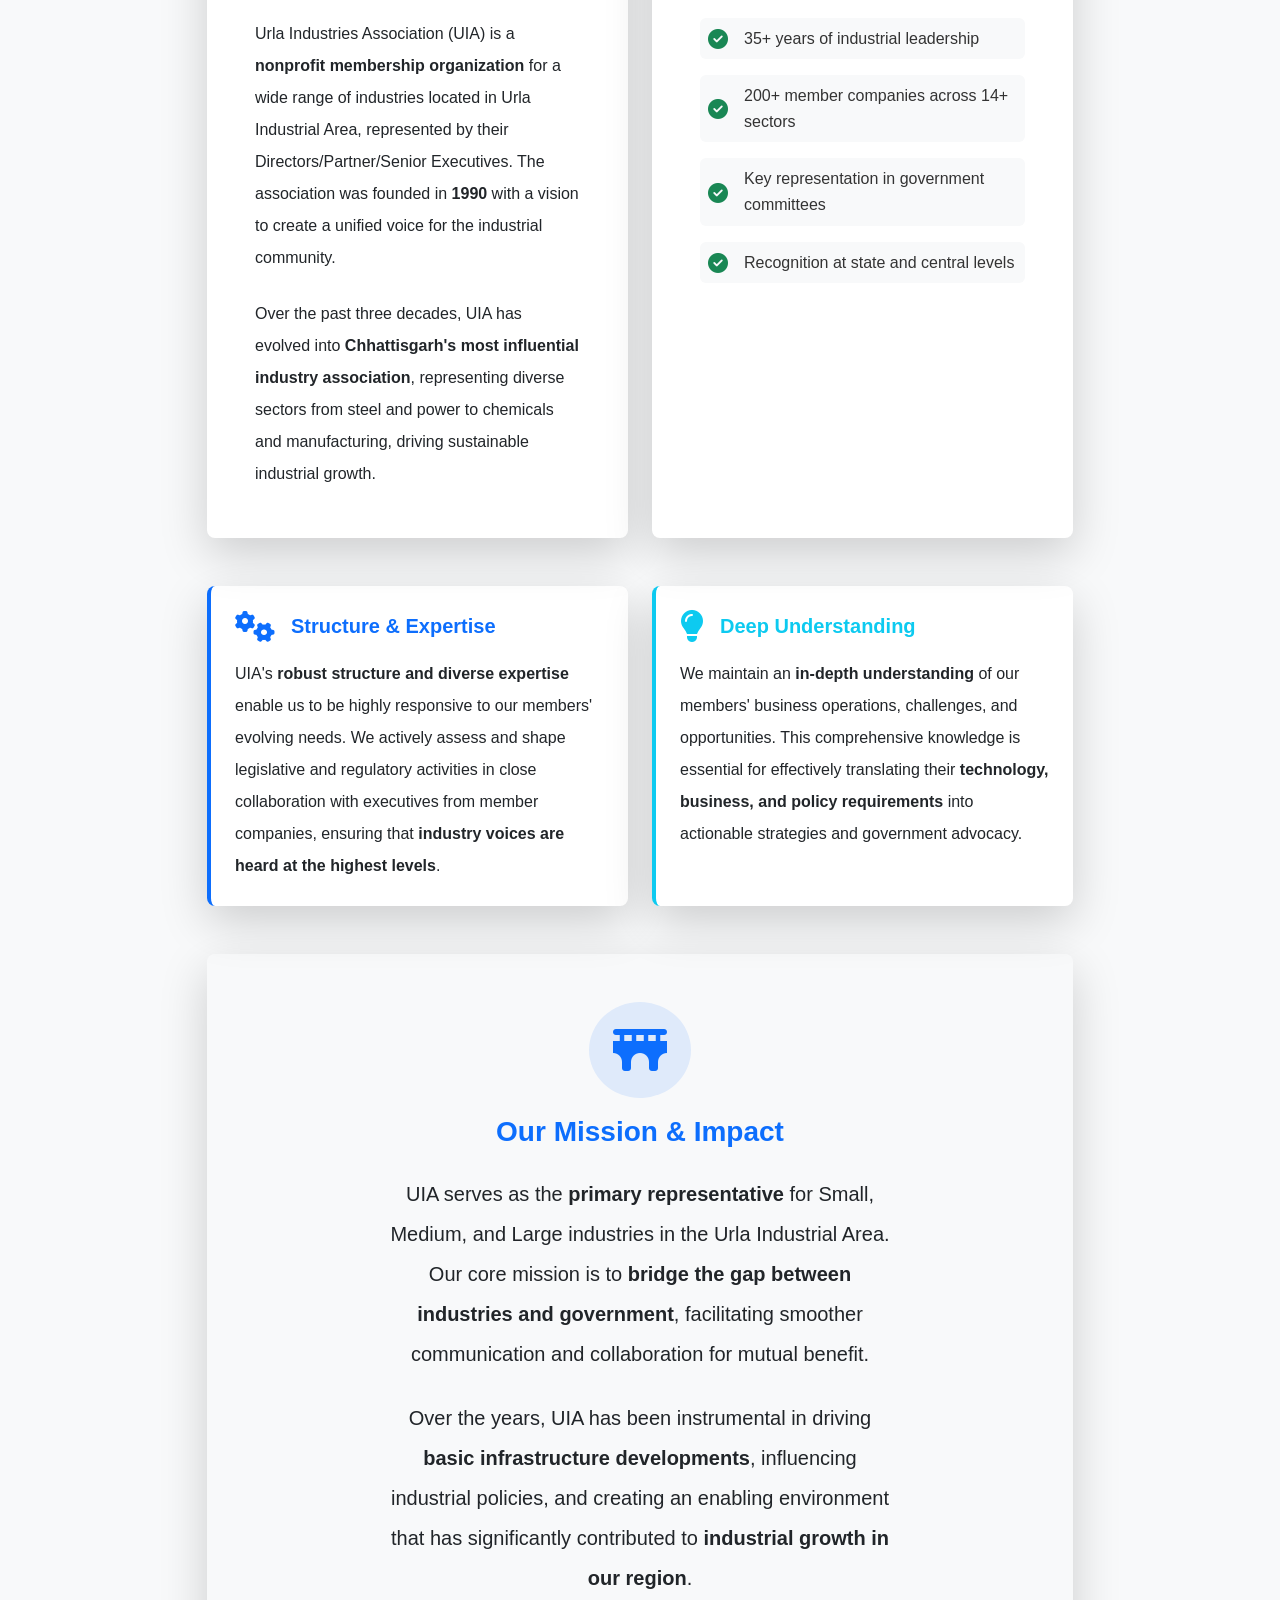
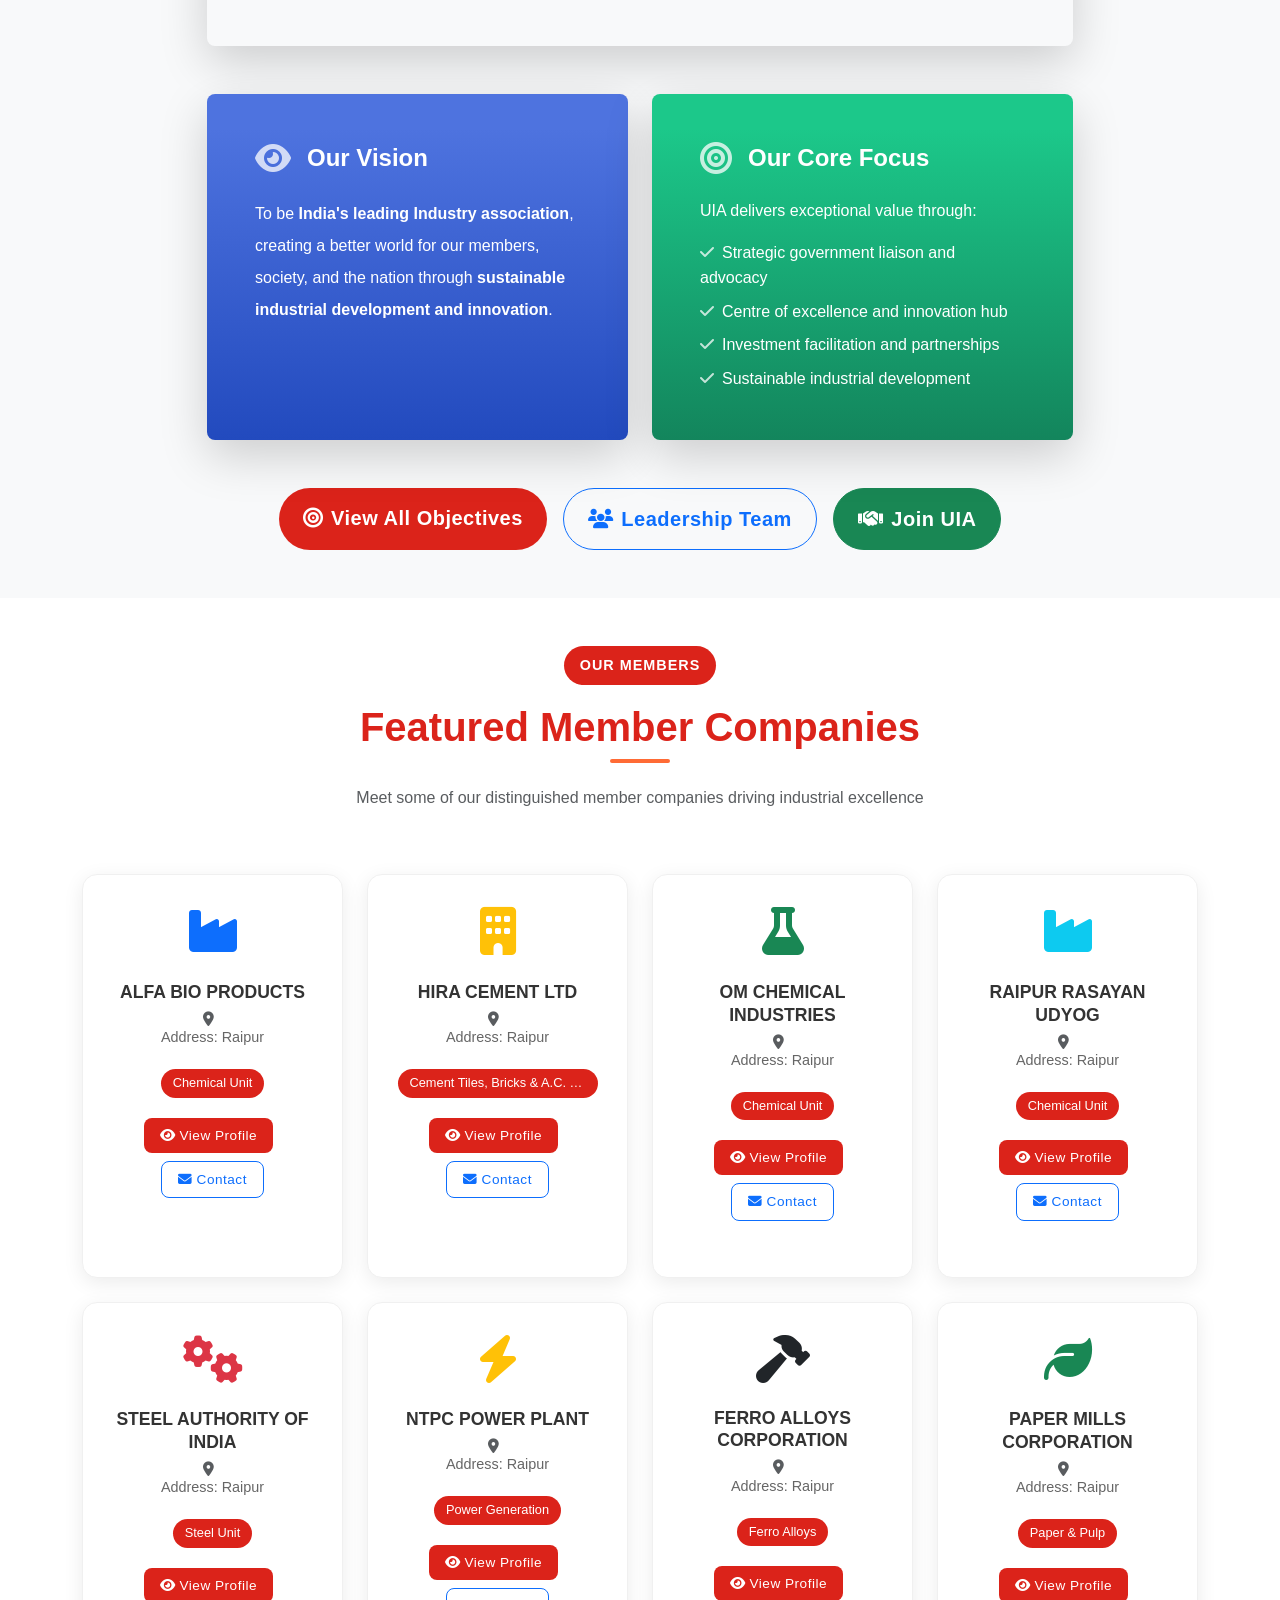
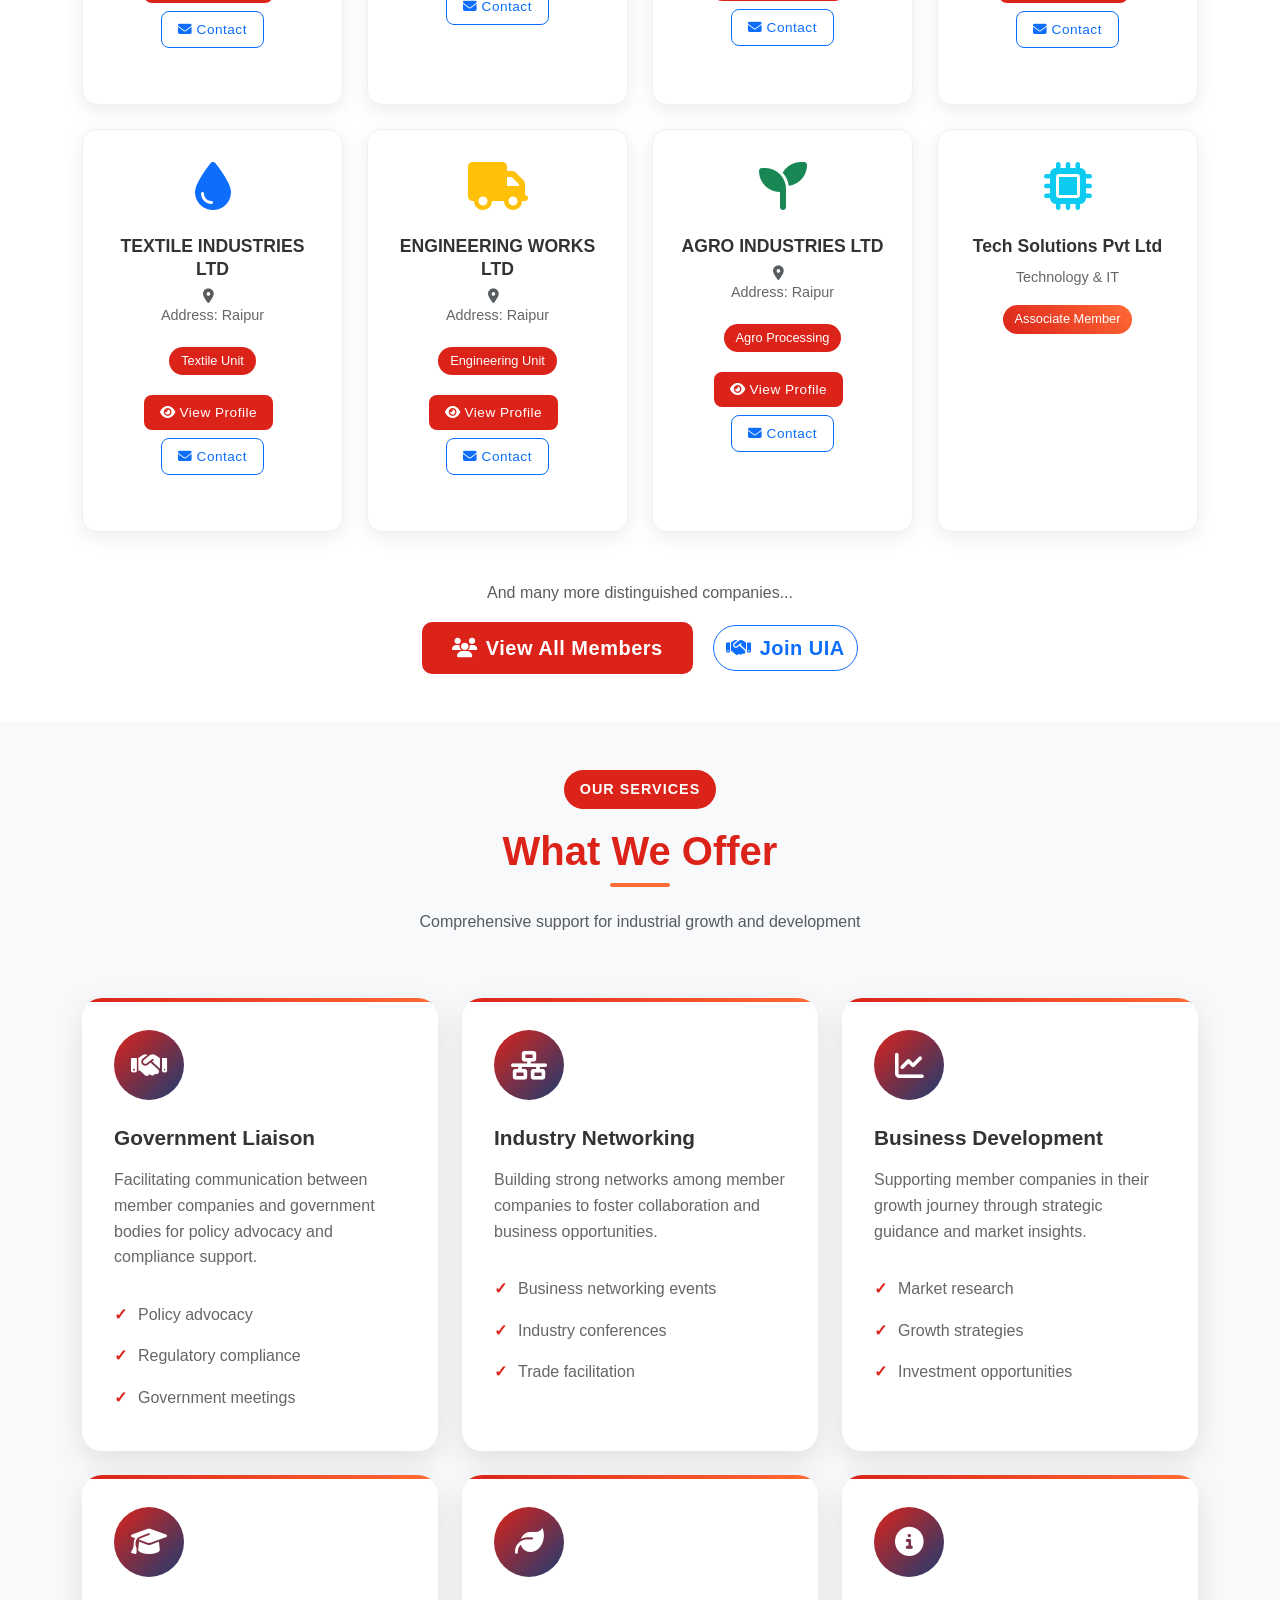
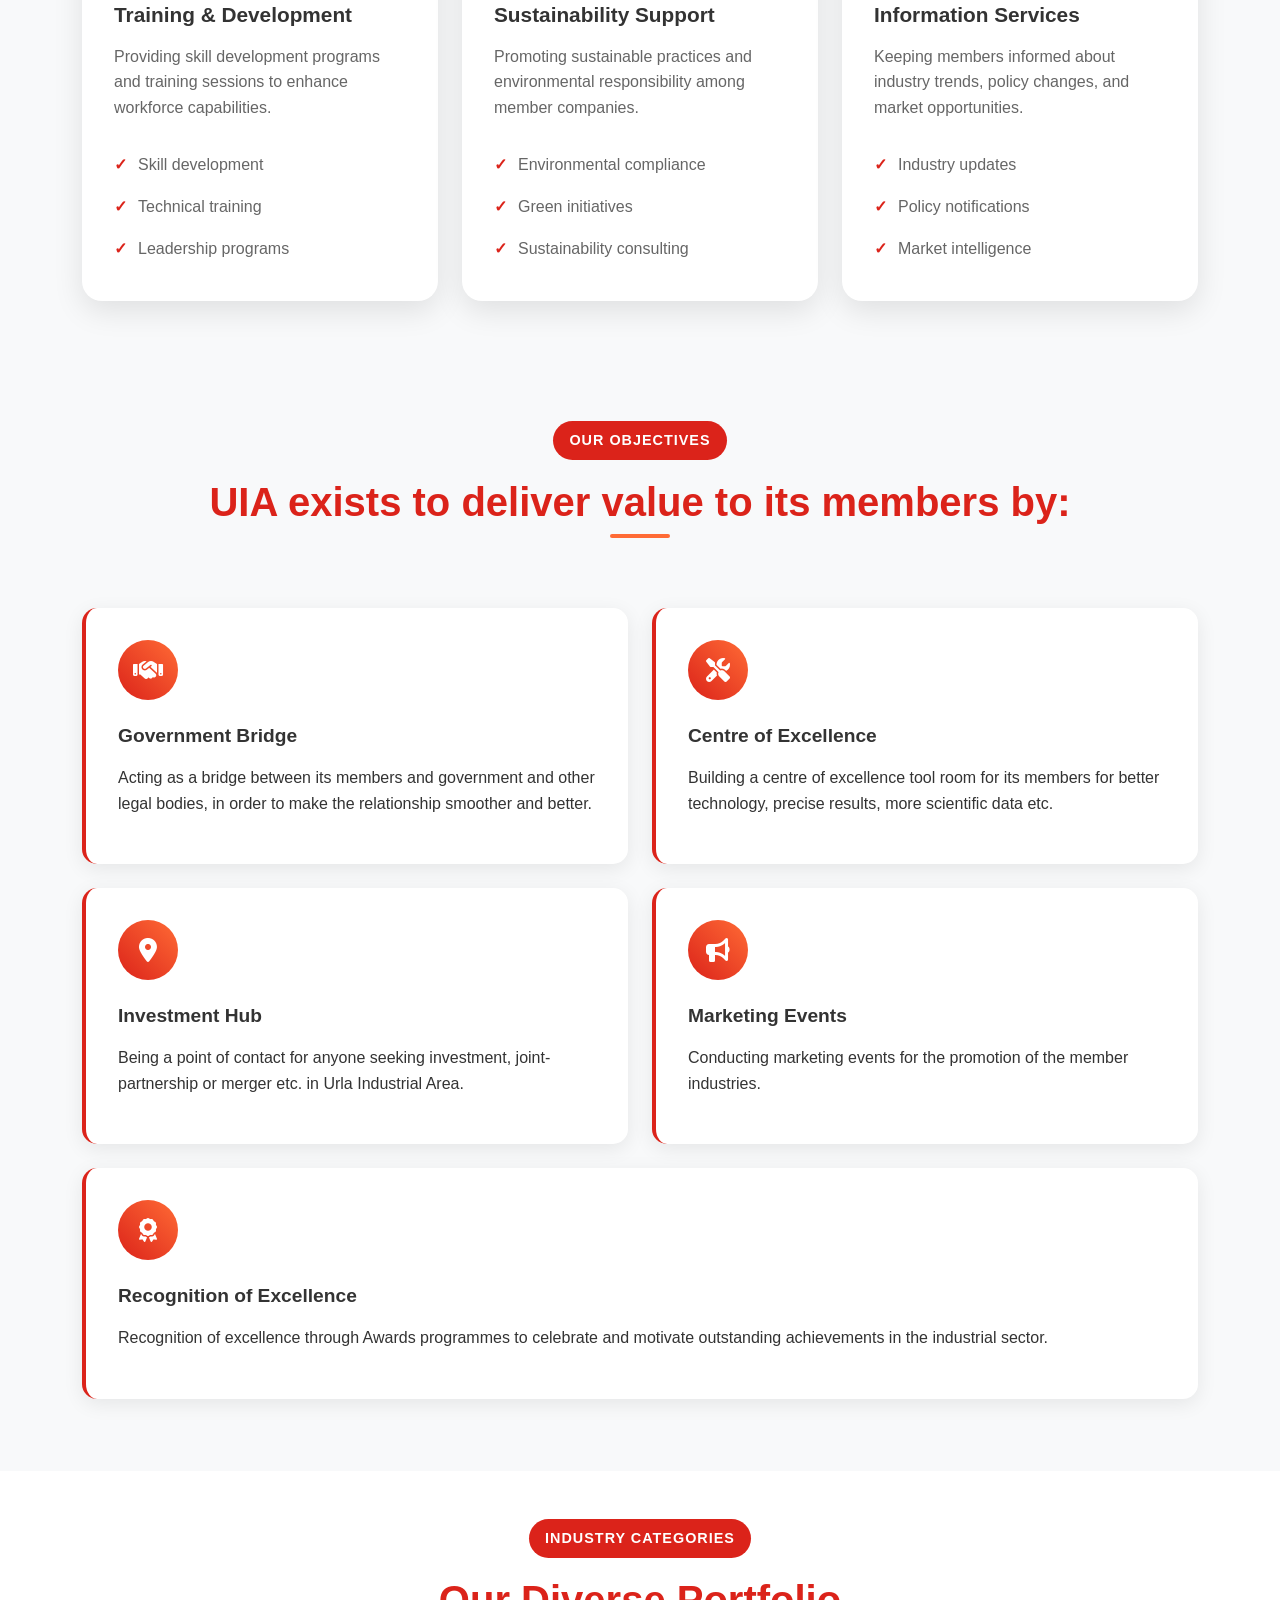
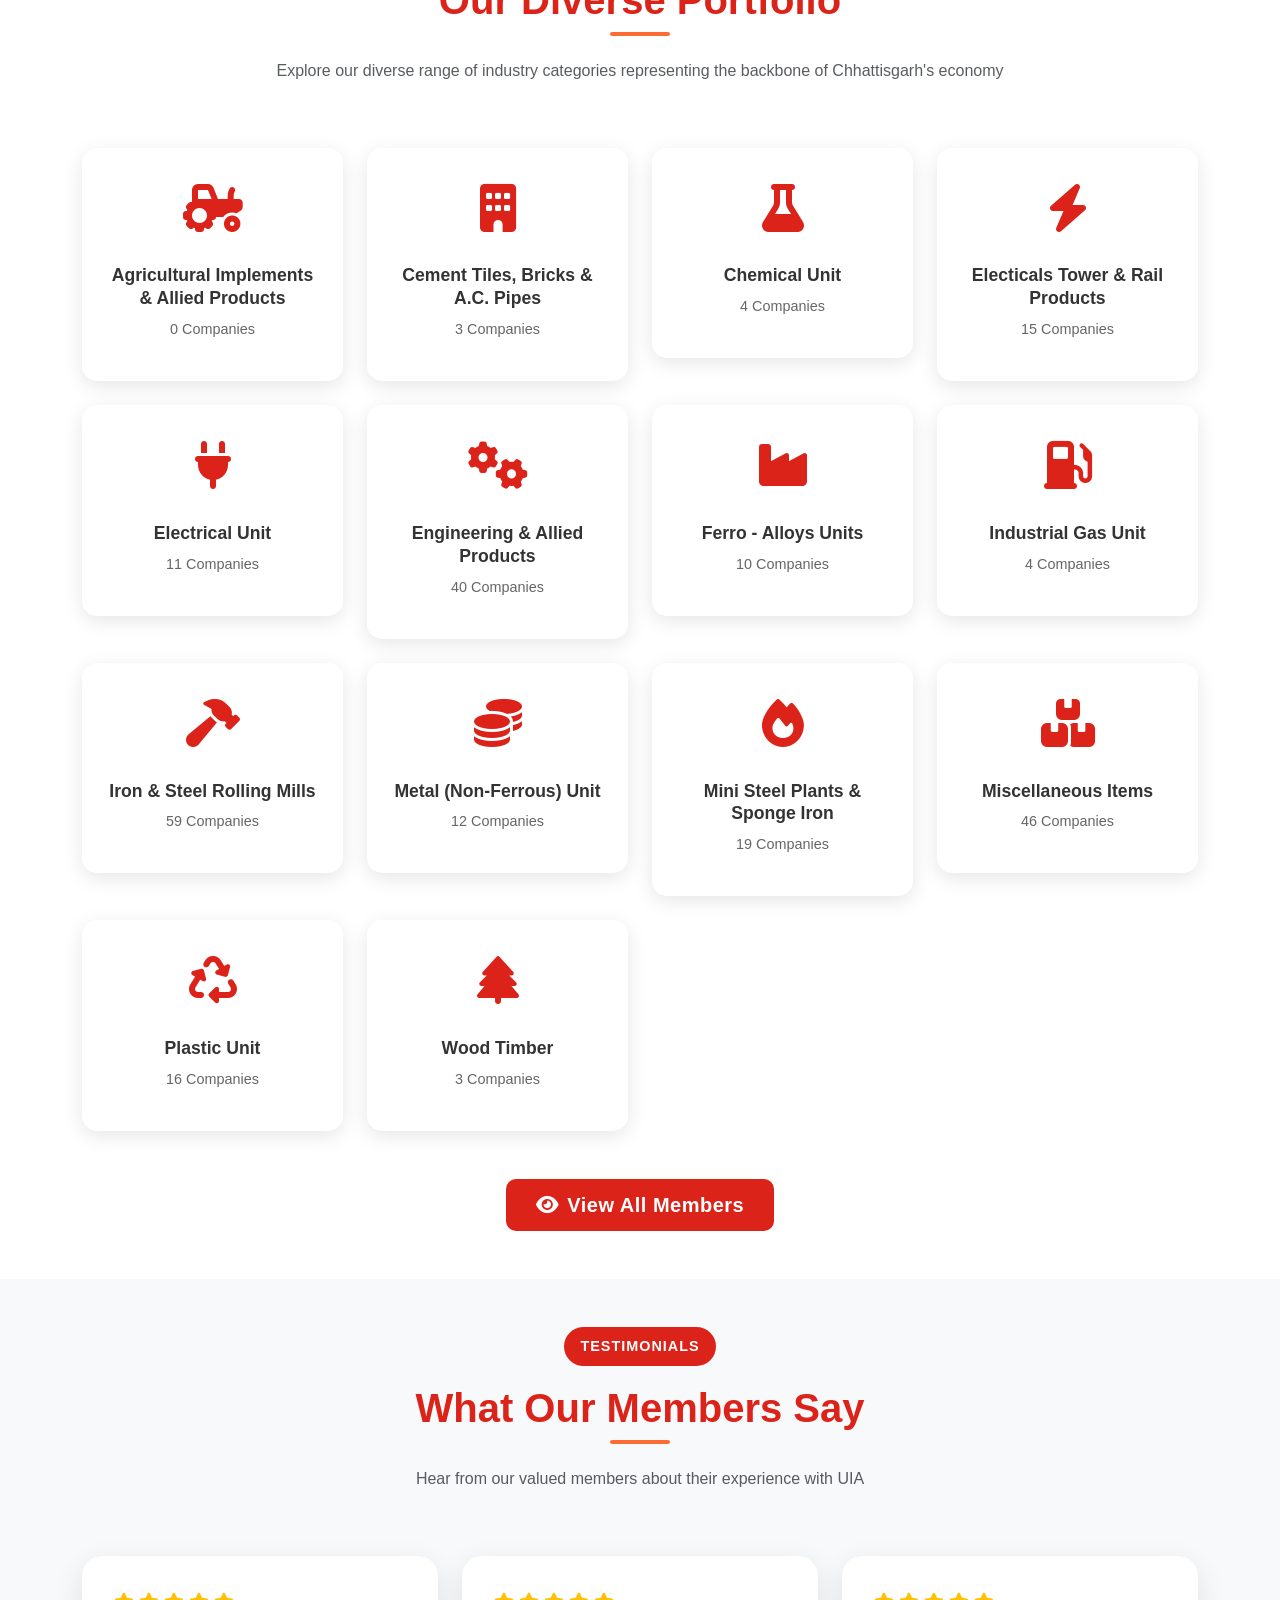
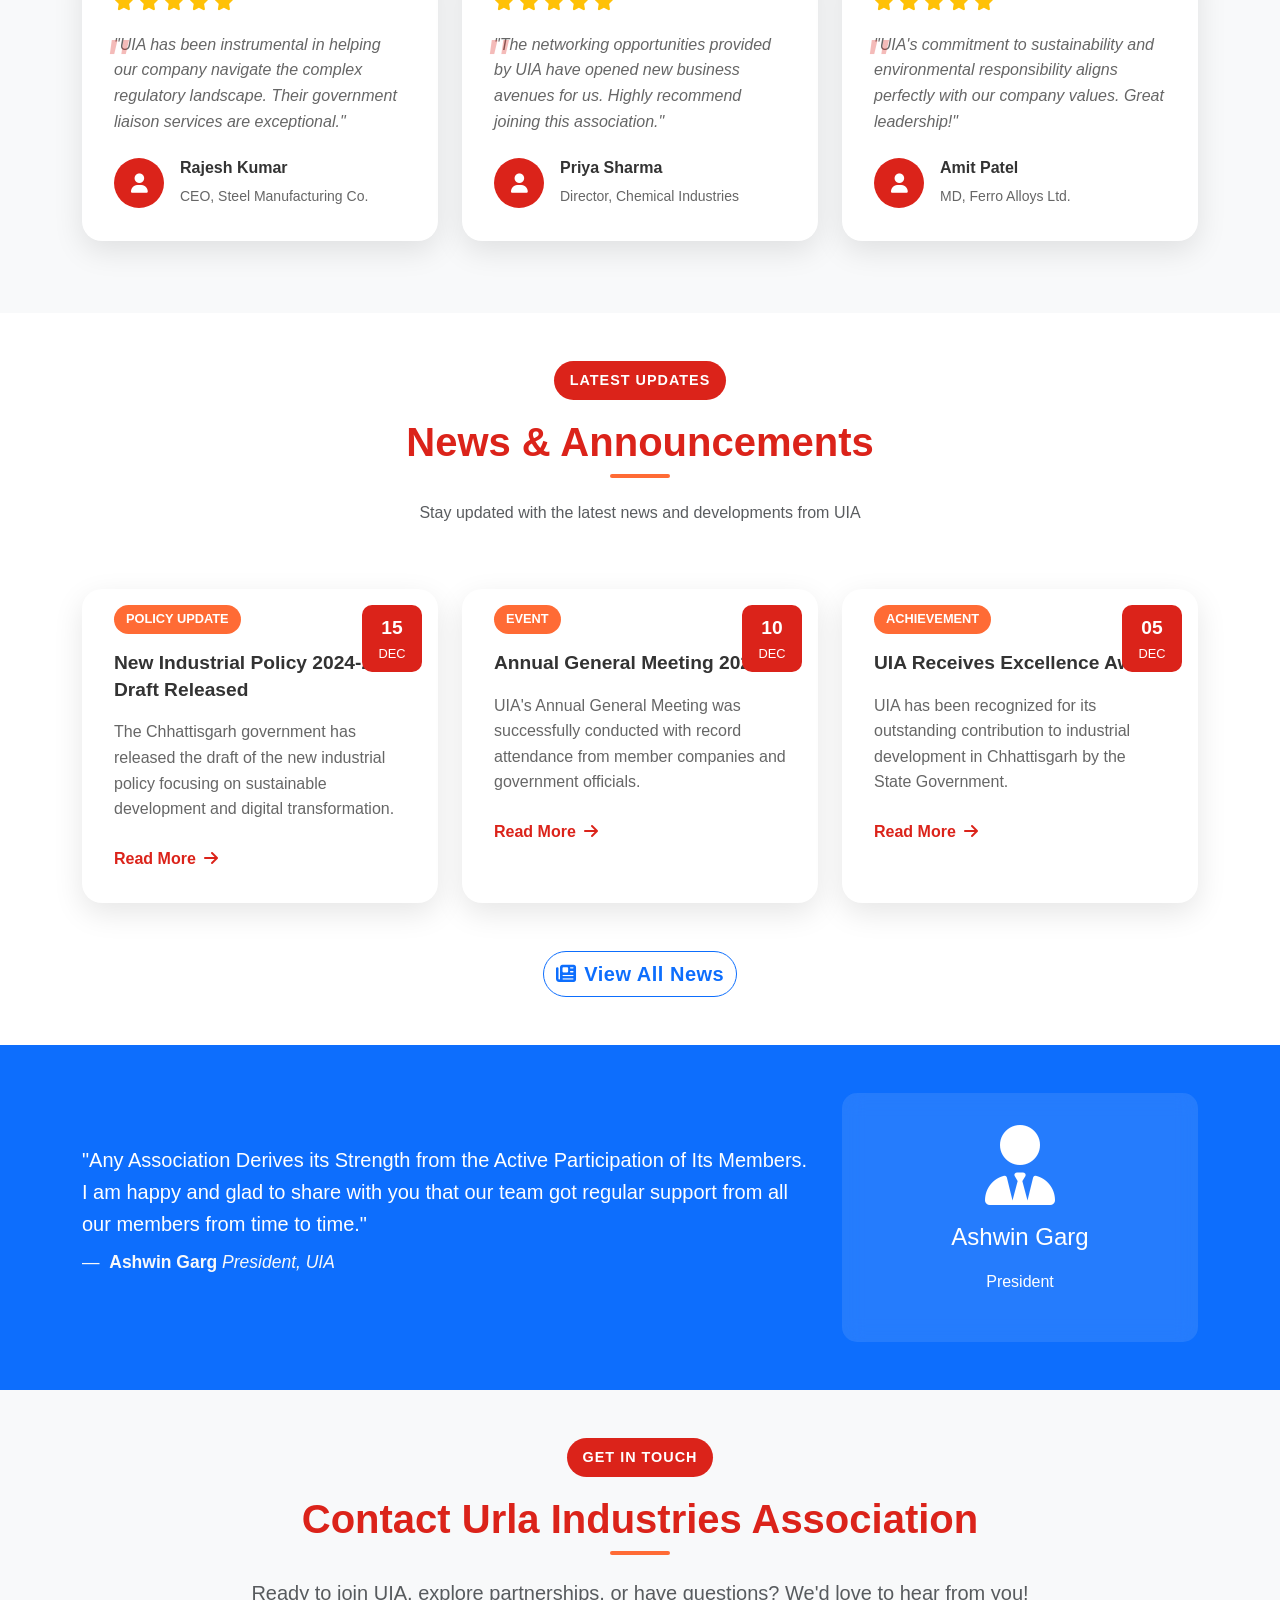
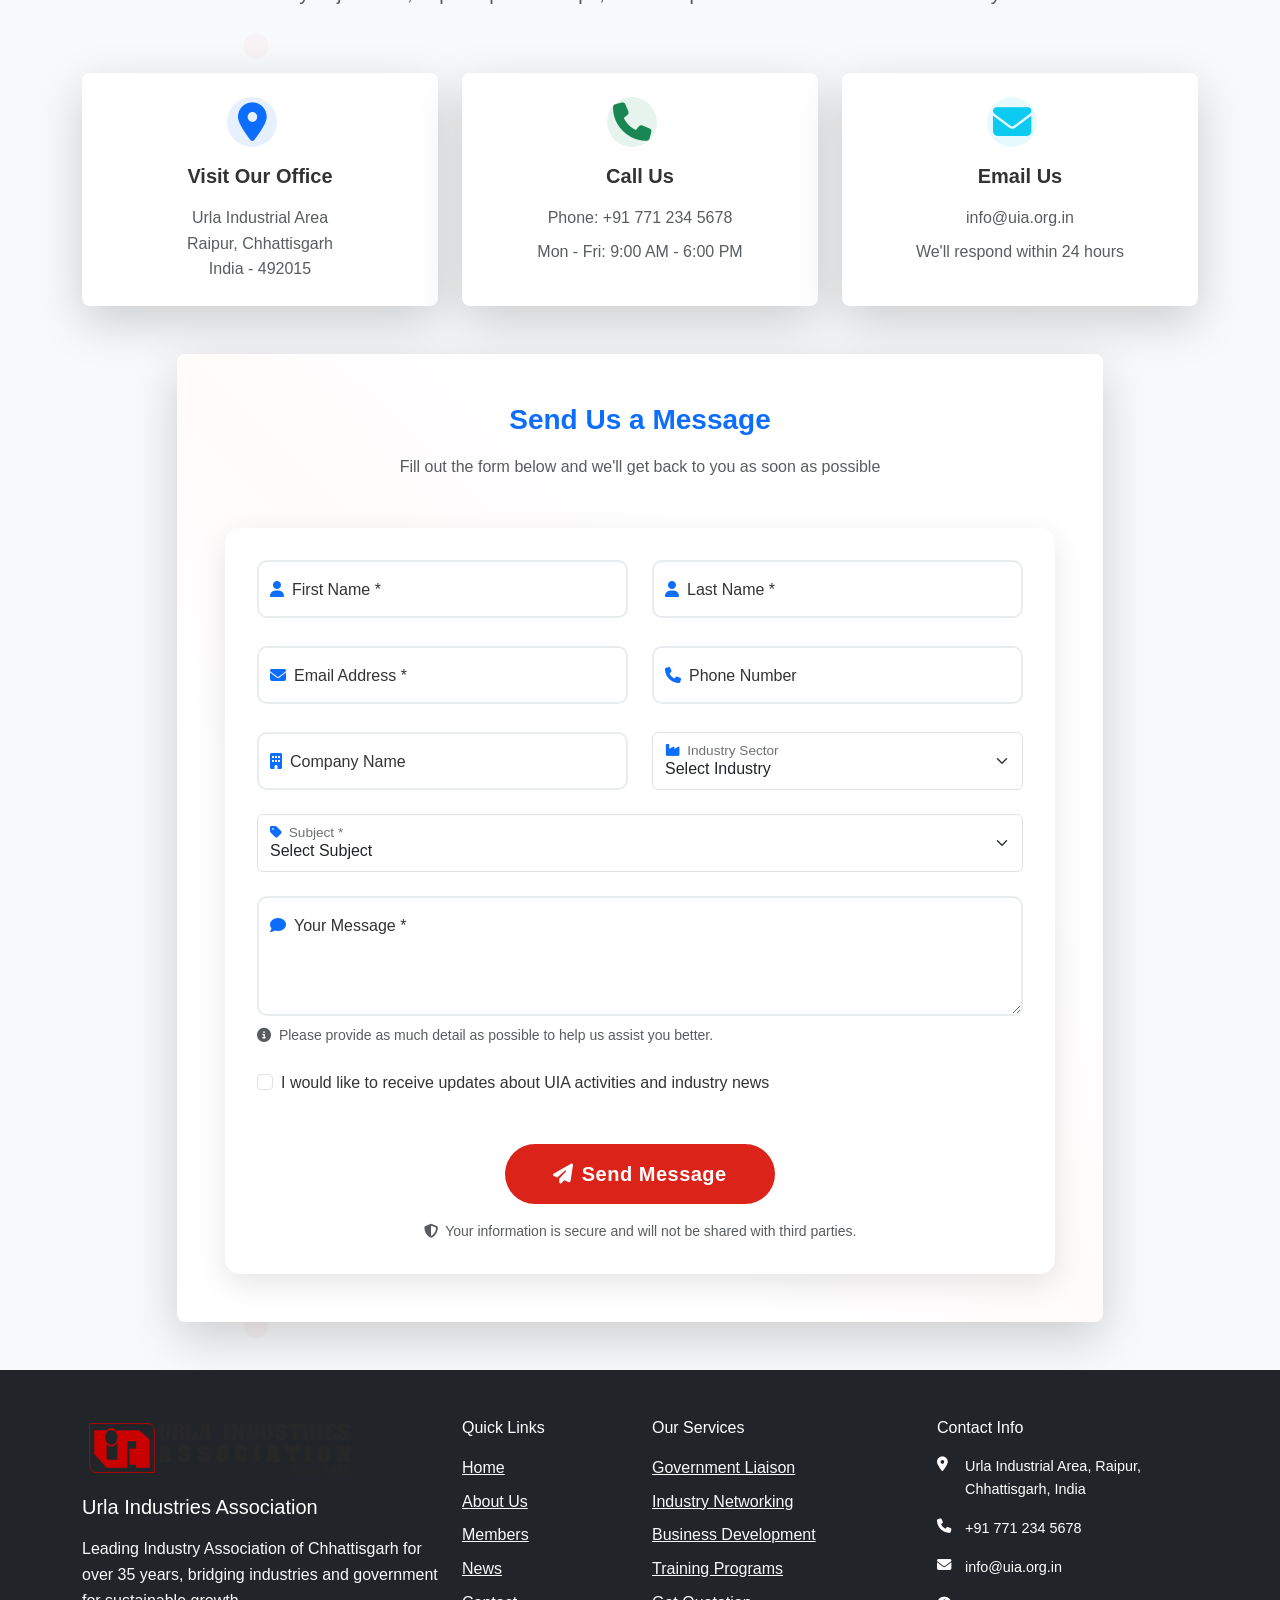
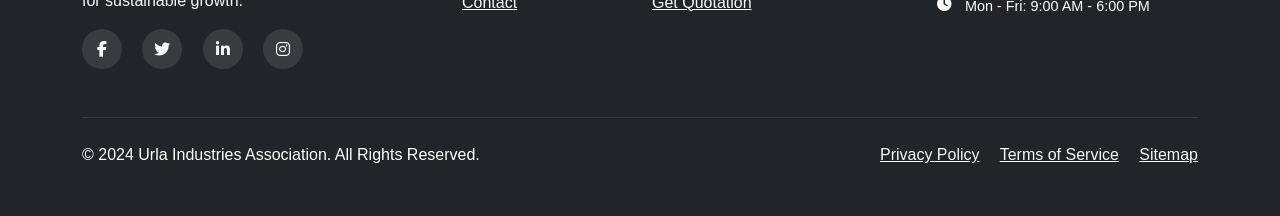
==== commit 2f030122: "completed design" ====
--- a/index.html
+++ b/index.html
@@ -45,6 +45,9 @@
                             <i class="fas fa-info-circle d-lg-none me-2"></i>About Us
                         </a>
                         <ul class="dropdown-menu dropdown-menu-end">
+                            <li><a class="dropdown-item" href="about-us.html">
+                                <i class="fas fa-info-circle me-2"></i>About UIA
+                            </a></li>
                             <li><a class="dropdown-item" href="office-bearers.html">
                                 <i class="fas fa-users me-2"></i>Office Bearers
                             </a></li>
@@ -620,45 +623,97 @@
                             <i class="fas fa-industry fa-3x text-primary"></i>
                         </div>
                         <div class="member-info">
-                            <h5 class="member-name">Bhilai Steel Plant</h5>
-                            <p class="member-category">Steel Manufacturing</p>
-                            <span class="member-badge">Premium Member</span>
+                            <h5 class="member-name">ALFA BIO PRODUCTS</h5>
+                            <p class="member-address">
+                                <i class="fas fa-map-marker-alt me-2 text-muted"></i>
+                                Address: Raipur
+                            </p>
+                            <div class="member-categories mb-3">
+                                <span class="category-badge">Chemical Unit</span>
+                            </div>
+                            <div class="member-actions">
+                                <button class="btn btn-sm btn-primary me-2" onclick="viewMemberProfile('ALFA BIO PRODUCTS')">
+                                    <i class="fas fa-eye me-1"></i>View Profile
+                                </button>
+                                <button class="btn btn-sm btn-outline-primary" onclick="openContactForm('ALFA BIO PRODUCTS')">
+                                    <i class="fas fa-envelope me-1"></i>Contact
+                                </button>
+                            </div>
                         </div>
                     </div>
                 </div>
                 <div class="col-lg-3 col-md-4 col-sm-6 mb-4" data-aos="fade-up" data-aos-delay="150">
                     <div class="member-card">
                         <div class="member-logo">
-                            <i class="fas fa-bolt fa-3x text-warning"></i>
+                            <i class="fas fa-building fa-3x text-warning"></i>
                         </div>
                         <div class="member-info">
-                            <h5 class="member-name">NTPC Korba</h5>
-                            <p class="member-category">Power Generation</p>
-                            <span class="member-badge">Premium Member</span>
+                            <h5 class="member-name">HIRA CEMENT LTD</h5>
+                            <p class="member-address">
+                                <i class="fas fa-map-marker-alt me-2 text-muted"></i>
+                                Address: Raipur
+                            </p>
+                            <div class="member-categories mb-3">
+                                <span class="category-badge">Cement Tiles, Bricks & A.C. Pipes</span>
+                            </div>
+                            <div class="member-actions">
+                                <button class="btn btn-sm btn-primary me-2" onclick="viewMemberProfile('HIRA CEMENT LTD')">
+                                    <i class="fas fa-eye me-1"></i>View Profile
+                                </button>
+                                <button class="btn btn-sm btn-outline-primary" onclick="openContactForm('HIRA CEMENT LTD')">
+                                    <i class="fas fa-envelope me-1"></i>Contact
+                                </button>
+                            </div>
                         </div>
                     </div>
                 </div>
                 <div class="col-lg-3 col-md-4 col-sm-6 mb-4" data-aos="fade-up" data-aos-delay="200">
                     <div class="member-card">
                         <div class="member-logo">
-                            <i class="fas fa-cube fa-3x text-success"></i>
+                            <i class="fas fa-flask fa-3x text-success"></i>
                         </div>
                         <div class="member-info">
-                            <h5 class="member-name">ACC Cement</h5>
-                            <p class="member-category">Cement Manufacturing</p>
-                            <span class="member-badge">Gold Member</span>
+                            <h5 class="member-name">OM CHEMICAL INDUSTRIES</h5>
+                            <p class="member-address">
+                                <i class="fas fa-map-marker-alt me-2 text-muted"></i>
+                                Address: Raipur
+                            </p>
+                            <div class="member-categories mb-3">
+                                <span class="category-badge">Chemical Unit</span>
+                            </div>
+                            <div class="member-actions">
+                                <button class="btn btn-sm btn-primary me-2" onclick="viewMemberProfile('OM CHEMICAL INDUSTRIES')">
+                                    <i class="fas fa-eye me-1"></i>View Profile
+                                </button>
+                                <button class="btn btn-sm btn-outline-primary" onclick="openContactForm('OM CHEMICAL INDUSTRIES')">
+                                    <i class="fas fa-envelope me-1"></i>Contact
+                                </button>
+                            </div>
                         </div>
                     </div>
                 </div>
                 <div class="col-lg-3 col-md-4 col-sm-6 mb-4" data-aos="fade-up" data-aos-delay="250">
                     <div class="member-card">
                         <div class="member-logo">
-                            <i class="fas fa-gem fa-3x text-info"></i>
+                            <i class="fas fa-industry fa-3x text-info"></i>
                         </div>
                         <div class="member-info">
-                            <h5 class="member-name">Hindalco Industries</h5>
-                            <p class="member-category">Aluminium Production</p>
-                            <span class="member-badge">Premium Member</span>
+                            <h5 class="member-name">RAIPUR RASAYAN UDYOG</h5>
+                            <p class="member-address">
+                                <i class="fas fa-map-marker-alt me-2 text-muted"></i>
+                                Address: Raipur
+                            </p>
+                            <div class="member-categories mb-3">
+                                <span class="category-badge">Chemical Unit</span>
+                            </div>
+                            <div class="member-actions">
+                                <button class="btn btn-sm btn-primary me-2" onclick="viewMemberProfile('RAIPUR RASAYAN UDYOG')">
+                                    <i class="fas fa-eye me-1"></i>View Profile
+                                </button>
+                                <button class="btn btn-sm btn-outline-primary" onclick="openContactForm('RAIPUR RASAYAN UDYOG')">
+                                    <i class="fas fa-envelope me-1"></i>Contact
+                                </button>
+                            </div>
                         </div>
                     </div>
                 </div>
@@ -668,21 +723,47 @@
                             <i class="fas fa-cogs fa-3x text-danger"></i>
                         </div>
                         <div class="member-info">
-                            <h5 class="member-name">Jindal Steel & Power</h5>
-                            <p class="member-category">Steel & Power</p>
-                            <span class="member-badge">Premium Member</span>
+                            <h5 class="member-name">STEEL AUTHORITY OF INDIA</h5>
+                            <p class="member-address">
+                                <i class="fas fa-map-marker-alt me-2 text-muted"></i>
+                                Address: Raipur
+                            </p>
+                            <div class="member-categories mb-3">
+                                <span class="category-badge">Steel Unit</span>
+                            </div>
+                            <div class="member-actions">
+                                <button class="btn btn-sm btn-primary me-2" onclick="viewMemberProfile('STEEL AUTHORITY OF INDIA')">
+                                    <i class="fas fa-eye me-1"></i>View Profile
+                                </button>
+                                <button class="btn btn-sm btn-outline-primary" onclick="openContactForm('STEEL AUTHORITY OF INDIA')">
+                                    <i class="fas fa-envelope me-1"></i>Contact
+                                </button>
+                            </div>
                         </div>
                     </div>
                 </div>
                 <div class="col-lg-3 col-md-4 col-sm-6 mb-4" data-aos="fade-up" data-aos-delay="350">
                     <div class="member-card">
                         <div class="member-logo">
-                            <i class="fas fa-flask fa-3x text-purple"></i>
+                            <i class="fas fa-bolt fa-3x text-warning"></i>
                         </div>
                         <div class="member-info">
-                            <h5 class="member-name">Raipur Chemicals</h5>
-                            <p class="member-category">Chemical Industry</p>
-                            <span class="member-badge">Gold Member</span>
+                            <h5 class="member-name">NTPC POWER PLANT</h5>
+                            <p class="member-address">
+                                <i class="fas fa-map-marker-alt me-2 text-muted"></i>
+                                Address: Raipur
+                            </p>
+                            <div class="member-categories mb-3">
+                                <span class="category-badge">Power Generation</span>
+                            </div>
+                            <div class="member-actions">
+                                <button class="btn btn-sm btn-primary me-2" onclick="viewMemberProfile('NTPC POWER PLANT')">
+                                    <i class="fas fa-eye me-1"></i>View Profile
+                                </button>
+                                <button class="btn btn-sm btn-outline-primary" onclick="openContactForm('NTPC POWER PLANT')">
+                                    <i class="fas fa-envelope me-1"></i>Contact
+                                </button>
+                            </div>
                         </div>
                     </div>
                 </div>
@@ -692,9 +773,22 @@
                             <i class="fas fa-hammer fa-3x text-dark"></i>
                         </div>
                         <div class="member-info">
-                            <h5 class="member-name">Ferro Alloys Corporation</h5>
-                            <p class="member-category">Ferro Alloys</p>
-                            <span class="member-badge">Gold Member</span>
+                            <h5 class="member-name">FERRO ALLOYS CORPORATION</h5>
+                            <p class="member-address">
+                                <i class="fas fa-map-marker-alt me-2 text-muted"></i>
+                                Address: Raipur
+                            </p>
+                            <div class="member-categories mb-3">
+                                <span class="category-badge">Ferro Alloys</span>
+                            </div>
+                            <div class="member-actions">
+                                <button class="btn btn-sm btn-primary me-2" onclick="viewMemberProfile('FERRO ALLOYS CORPORATION')">
+                                    <i class="fas fa-eye me-1"></i>View Profile
+                                </button>
+                                <button class="btn btn-sm btn-outline-primary" onclick="openContactForm('FERRO ALLOYS CORPORATION')">
+                                    <i class="fas fa-envelope me-1"></i>Contact
+                                </button>
+                            </div>
                         </div>
                     </div>
                 </div>
@@ -704,9 +798,22 @@
                             <i class="fas fa-leaf fa-3x text-success"></i>
                         </div>
                         <div class="member-info">
-                            <h5 class="member-name">Bilaspur Paper Mills</h5>
-                            <p class="member-category">Paper & Pulp</p>
-                            <span class="member-badge">Silver Member</span>
+                            <h5 class="member-name">PAPER MILLS CORPORATION</h5>
+                            <p class="member-address">
+                                <i class="fas fa-map-marker-alt me-2 text-muted"></i>
+                                Address: Raipur
+                            </p>
+                            <div class="member-categories mb-3">
+                                <span class="category-badge">Paper & Pulp</span>
+                            </div>
+                            <div class="member-actions">
+                                <button class="btn btn-sm btn-primary me-2" onclick="viewMemberProfile('PAPER MILLS CORPORATION')">
+                                    <i class="fas fa-eye me-1"></i>View Profile
+                                </button>
+                                <button class="btn btn-sm btn-outline-primary" onclick="openContactForm('PAPER MILLS CORPORATION')">
+                                    <i class="fas fa-envelope me-1"></i>Contact
+                                </button>
+                            </div>
                         </div>
                     </div>
                 </div>
@@ -716,9 +823,22 @@
                             <i class="fas fa-tint fa-3x text-primary"></i>
                         </div>
                         <div class="member-info">
-                            <h5 class="member-name">Chhattisgarh Textiles</h5>
-                            <p class="member-category">Textile Manufacturing</p>
-                            <span class="member-badge">Silver Member</span>
+                            <h5 class="member-name">TEXTILE INDUSTRIES LTD</h5>
+                            <p class="member-address">
+                                <i class="fas fa-map-marker-alt me-2 text-muted"></i>
+                                Address: Raipur
+                            </p>
+                            <div class="member-categories mb-3">
+                                <span class="category-badge">Textile Unit</span>
+                            </div>
+                            <div class="member-actions">
+                                <button class="btn btn-sm btn-primary me-2" onclick="viewMemberProfile('TEXTILE INDUSTRIES LTD')">
+                                    <i class="fas fa-eye me-1"></i>View Profile
+                                </button>
+                                <button class="btn btn-sm btn-outline-primary" onclick="openContactForm('TEXTILE INDUSTRIES LTD')">
+                                    <i class="fas fa-envelope me-1"></i>Contact
+                                </button>
+                            </div>
                         </div>
                     </div>
                 </div>
@@ -728,9 +848,22 @@
                             <i class="fas fa-truck fa-3x text-warning"></i>
                         </div>
                         <div class="member-info">
-                            <h5 class="member-name">Raipur Engineering</h5>
-                            <p class="member-category">Engineering & Manufacturing</p>
-                            <span class="member-badge">Silver Member</span>
+                            <h5 class="member-name">ENGINEERING WORKS LTD</h5>
+                            <p class="member-address">
+                                <i class="fas fa-map-marker-alt me-2 text-muted"></i>
+                                Address: Raipur
+                            </p>
+                            <div class="member-categories mb-3">
+                                <span class="category-badge">Engineering Unit</span>
+                            </div>
+                            <div class="member-actions">
+                                <button class="btn btn-sm btn-primary me-2" onclick="viewMemberProfile('ENGINEERING WORKS LTD')">
+                                    <i class="fas fa-eye me-1"></i>View Profile
+                                </button>
+                                <button class="btn btn-sm btn-outline-primary" onclick="openContactForm('ENGINEERING WORKS LTD')">
+                                    <i class="fas fa-envelope me-1"></i>Contact
+                                </button>
+                            </div>
                         </div>
                     </div>
                 </div>
@@ -740,9 +873,22 @@
                             <i class="fas fa-seedling fa-3x text-success"></i>
                         </div>
                         <div class="member-info">
-                            <h5 class="member-name">Agro Industries Ltd</h5>
-                            <p class="member-category">Agro Processing</p>
-                            <span class="member-badge">Silver Member</span>
+                            <h5 class="member-name">AGRO INDUSTRIES LTD</h5>
+                            <p class="member-address">
+                                <i class="fas fa-map-marker-alt me-2 text-muted"></i>
+                                Address: Raipur
+                            </p>
+                            <div class="member-categories mb-3">
+                                <span class="category-badge">Agro Processing</span>
+                            </div>
+                            <div class="member-actions">
+                                <button class="btn btn-sm btn-primary me-2" onclick="viewMemberProfile('AGRO INDUSTRIES LTD')">
+                                    <i class="fas fa-eye me-1"></i>View Profile
+                                </button>
+                                <button class="btn btn-sm btn-outline-primary" onclick="openContactForm('AGRO INDUSTRIES LTD')">
+                                    <i class="fas fa-envelope me-1"></i>Contact
+                                </button>
+                            </div>
                         </div>
                     </div>
                 </div>
--- a/css/style.css
+++ b/css/style.css
@@ -75,6 +75,757 @@
     .d-mobile-block { display: block !important; }
     .d-mobile-none { display: none !important; }
     .d-mobile-flex { display: flex !important; }
+}
+
+/* Quotation Page Styles */
+.product-check {
+    transition: all 0.3s ease;
+    padding: 0.75rem;
+    border-radius: 0.5rem;
+    border: 2px solid transparent;
+    background: #f8f9fa;
+    margin-bottom: 0.5rem;
+}
+
+.product-check:hover {
+    background: #e9ecef;
+    border-color: var(--primary-color);
+}
+
+.product-check.selected {
+    background: rgba(219, 35, 26, 0.1);
+    border-color: var(--primary-color);
+}
+
+/* Office Bearers & Executive Committee Page Styles */
+.bearer-year-card,
+.committee-year-card {
+    transition: all 0.3s ease;
+}
+
+.bearer-year-card:hover,
+.committee-year-card:hover {
+    transform: translateY(-5px);
+}
+
+.bearer-year-card .card-header,
+.committee-year-card .card-header {
+    position: relative;
+    overflow: hidden;
+}
+
+.bearer-year-card .card-header::before,
+.committee-year-card .card-header::before {
+    content: '';
+    position: absolute;
+    top: 0;
+    left: -100%;
+    width: 100%;
+    height: 100%;
+    background: linear-gradient(90deg, transparent, rgba(255,255,255,0.1), transparent);
+    transition: left 0.5s ease;
+}
+
+.bearer-year-card:hover .card-header::before,
+.committee-year-card:hover .card-header::before {
+    left: 100%;
+}
+
+.download-btn {
+    transition: all 0.3s ease;
+    border-radius: 25px;
+    padding: 8px 20px;
+    font-weight: 500;
+}
+
+.download-btn:hover {
+    transform: scale(1.05);
+    box-shadow: 0 4px 15px rgba(0,0,0,0.2);
+}
+
+.download-btn:active {
+    transform: scale(0.98);
+}
+
+/* Badge styles for committee pages */
+.badge.bg-primary-subtle {
+    background-color: rgba(13, 110, 253, 0.1) !important;
+    color: #0d6efd !important;
+}
+
+.badge.bg-success-subtle {
+    background-color: rgba(25, 135, 84, 0.1) !important;
+    color: #198754 !important;
+}
+
+.badge.bg-info-subtle {
+    background-color: rgba(13, 202, 240, 0.1) !important;
+    color: #0dcaf0 !important;
+}
+
+.badge.bg-warning-subtle {
+    background-color: rgba(255, 193, 7, 0.1) !important;
+    color: #ffc107 !important;
+}
+
+.badge.bg-danger-subtle {
+    background-color: rgba(220, 53, 69, 0.1) !important;
+    color: #dc3545 !important;
+}
+
+/* Responsive adjustments for office bearers and committee pages */
+@media (max-width: 768px) {
+    .bearer-year-card .card-header .row,
+    .committee-year-card .card-header .row {
+        text-align: center;
+    }
+
+    .bearer-year-card .card-header .col-md-4,
+    .committee-year-card .card-header .col-md-4 {
+        margin-top: 1rem;
+    }
+
+    .download-btn {
+        width: 100%;
+        margin-top: 0.5rem;
+    }
+}
+
+/* News Page Styles */
+.hero-section {
+    background: linear-gradient(135deg, var(--primary-color) 0%, #ff6b35 100%);
+    position: relative;
+    overflow: hidden;
+}
+
+.hero-section::before {
+    content: '';
+    position: absolute;
+    top: 0;
+    left: 0;
+    right: 0;
+    bottom: 0;
+    background: url('data:image/svg+xml,<svg xmlns="http://www.w3.org/2000/svg" viewBox="0 0 100 100"><defs><pattern id="grain" width="100" height="100" patternUnits="userSpaceOnUse"><circle cx="25" cy="25" r="1" fill="white" opacity="0.1"/><circle cx="75" cy="75" r="1" fill="white" opacity="0.1"/><circle cx="50" cy="10" r="1" fill="white" opacity="0.1"/><circle cx="10" cy="60" r="1" fill="white" opacity="0.1"/><circle cx="90" cy="40" r="1" fill="white" opacity="0.1"/></pattern></defs><rect width="100" height="100" fill="url(%23grain)"/></svg>');
+    opacity: 0.3;
+}
+
+.min-vh-50 {
+    min-height: 50vh;
+}
+
+.floating-card {
+    animation: float 3s ease-in-out infinite;
+}
+
+@keyframes float {
+    0%, 100% { transform: translateY(0px); }
+    50% { transform: translateY(-10px); }
+}
+
+.news-card {
+    transition: transform 0.3s ease, box-shadow 0.3s ease;
+}
+
+.news-card:hover {
+    transform: translateY(-5px);
+}
+
+.news-card:hover .card {
+    box-shadow: 0 10px 30px rgba(0,0,0,0.15) !important;
+}
+
+.news-image-wrapper {
+    position: relative;
+    overflow: hidden;
+}
+
+.news-image-wrapper img {
+    transition: transform 0.3s ease;
+    height: 200px;
+    object-fit: cover;
+    width: 100%;
+}
+
+.news-card:hover .news-image-wrapper img {
+    transform: scale(1.05);
+}
+
+.news-category-badge {
+    position: absolute;
+    top: 15px;
+    left: 15px;
+    z-index: 2;
+}
+
+.featured-news-card .card {
+    transition: transform 0.3s ease, box-shadow 0.3s ease;
+}
+
+.featured-news-card:hover .card {
+    transform: translateY(-3px);
+    box-shadow: 0 15px 40px rgba(0,0,0,0.15) !important;
+}
+
+.object-cover {
+    object-fit: cover;
+}
+
+.news-highlights .highlight-item {
+    transition: all 0.3s ease;
+    border-left: 3px solid transparent;
+}
+
+.news-highlights .highlight-item:hover {
+    background: white !important;
+    border-left-color: var(--primary-color);
+    transform: translateX(5px);
+    box-shadow: 0 5px 15px rgba(0,0,0,0.1);
+}
+
+.newsletter-card {
+    position: relative;
+    overflow: hidden;
+}
+
+.newsletter-card::before {
+    content: '';
+    position: absolute;
+    top: -50%;
+    left: -50%;
+    width: 200%;
+    height: 200%;
+    background: linear-gradient(45deg, transparent, rgba(219, 35, 26, 0.05), transparent);
+    transform: rotate(45deg);
+    animation: shimmer 3s infinite;
+}
+
+@keyframes shimmer {
+    0% { transform: translateX(-100%) translateY(-100%) rotate(45deg); }
+    100% { transform: translateX(100%) translateY(100%) rotate(45deg); }
+}
+
+.newsletter-icon {
+    animation: pulse 2s infinite;
+}
+
+@keyframes pulse {
+    0%, 100% { transform: scale(1); }
+    50% { transform: scale(1.05); }
+}
+
+.archive-item {
+    transition: transform 0.3s ease;
+}
+
+.archive-item:hover {
+    transform: translateY(-3px);
+}
+
+.archive-item:hover .card {
+    box-shadow: 0 10px 25px rgba(0,0,0,0.15) !important;
+}
+
+.date-box {
+    min-width: 70px;
+    border-radius: 10px;
+    box-shadow: 0 5px 15px rgba(0,0,0,0.2);
+}
+
+.date-box .day {
+    font-size: 1.5rem;
+    line-height: 1;
+}
+
+.date-box .month {
+    font-size: 0.75rem;
+    text-transform: uppercase;
+    letter-spacing: 1px;
+}
+
+.footer-logo {
+    max-height: 60px;
+    width: auto;
+}
+
+.social-links .btn {
+    width: 40px;
+    height: 40px;
+    border-radius: 50%;
+    display: inline-flex;
+    align-items: center;
+    justify-content: center;
+    transition: all 0.3s ease;
+}
+
+.social-links .btn:hover {
+    background: var(--primary-color);
+    border-color: var(--primary-color);
+    transform: translateY(-2px);
+}
+
+/* Responsive adjustments for news page */
+@media (max-width: 768px) {
+    .hero-section {
+        padding: 3rem 0;
+    }
+
+    .hero-section .display-4 {
+        font-size: 2.5rem;
+    }
+
+    .featured-news-card .row {
+        flex-direction: column-reverse;
+    }
+
+    .news-highlights {
+        margin-top: 2rem;
+    }
+
+    .archive-item .d-flex {
+        flex-direction: column;
+        text-align: center;
+    }
+
+    .archive-date {
+        margin-bottom: 1rem;
+        margin-right: 0 !important;
+    }
+}
+
+/* News Detail Page Styles */
+.breadcrumb-section {
+    border-bottom: 1px solid #e9ecef;
+}
+
+.breadcrumb-item a {
+    color: var(--primary-color);
+    transition: color 0.3s ease;
+}
+
+.breadcrumb-item a:hover {
+    color: #ff6b35;
+}
+
+.news-detail-section {
+    background: #fafafa;
+}
+
+.news-article {
+    background: white;
+    padding: 2rem;
+    border-radius: 15px;
+    box-shadow: 0 5px 20px rgba(0,0,0,0.08);
+}
+
+.article-header {
+    border-bottom: 2px solid #f8f9fa;
+    padding-bottom: 2rem;
+}
+
+.article-meta .badge {
+    font-size: 0.75rem;
+    padding: 0.5rem 0.75rem;
+}
+
+.article-title {
+    color: var(--text-dark);
+    line-height: 1.2;
+}
+
+.article-subtitle {
+    font-size: 1.1rem;
+    color: #6c757d;
+}
+
+.article-image {
+    position: relative;
+}
+
+.article-image img {
+    border-radius: 10px;
+    transition: transform 0.3s ease;
+}
+
+.article-image:hover img {
+    transform: scale(1.02);
+}
+
+.section-heading {
+    color: var(--text-dark);
+    border-left: 4px solid var(--primary-color);
+    padding-left: 1rem;
+    margin-left: -1rem;
+}
+
+.speaker-card {
+    transition: all 0.3s ease;
+    border-left: 3px solid transparent;
+}
+
+.speaker-card:hover {
+    background: white !important;
+    border-left-color: var(--primary-color);
+    transform: translateY(-2px);
+    box-shadow: 0 5px 15px rgba(0,0,0,0.1);
+}
+
+.outcome-item {
+    transition: all 0.3s ease;
+    border-left: 3px solid transparent;
+}
+
+.outcome-item:hover {
+    background: white !important;
+    border-left-color: #28a745;
+    transform: translateX(5px);
+    box-shadow: 0 3px 10px rgba(0,0,0,0.1);
+}
+
+.blockquote-custom {
+    position: relative;
+    background: linear-gradient(135deg, #f8f9fa 0%, #e9ecef 100%);
+    border-left: 5px solid var(--primary-color);
+}
+
+.blockquote-custom::before {
+    content: '"';
+    position: absolute;
+    top: -10px;
+    left: 20px;
+    font-size: 4rem;
+    color: var(--primary-color);
+    opacity: 0.3;
+    font-family: Georgia, serif;
+}
+
+.quote-pattern {
+    position: absolute;
+    top: 0;
+    right: 0;
+    width: 100px;
+    height: 100px;
+    background: url('data:image/svg+xml,<svg xmlns="http://www.w3.org/2000/svg" viewBox="0 0 100 100"><circle cx="20" cy="20" r="2" fill="rgba(219,35,26,0.1)"/><circle cx="80" cy="80" r="2" fill="rgba(219,35,26,0.1)"/><circle cx="50" cy="10" r="1" fill="rgba(219,35,26,0.1)"/></svg>');
+    opacity: 0.5;
+}
+
+.article-footer {
+    background: #f8f9fa;
+    margin: 0 -2rem -2rem -2rem;
+    padding: 1.5rem 2rem;
+    border-radius: 0 0 15px 15px;
+}
+
+.badge.bg-outline-primary {
+    background: transparent !important;
+    border: 1px solid var(--primary-color);
+    color: var(--primary-color);
+}
+
+.share-buttons .btn {
+    width: 35px;
+    height: 35px;
+    border-radius: 50%;
+    display: inline-flex;
+    align-items: center;
+    justify-content: center;
+    transition: all 0.3s ease;
+}
+
+.share-buttons .btn:hover {
+    transform: translateY(-2px);
+}
+
+/* Sidebar Styles */
+.news-sidebar {
+    position: sticky;
+    top: 100px;
+}
+
+.sidebar-widget {
+    background: white;
+    padding: 1.5rem;
+    border-radius: 10px;
+    box-shadow: 0 3px 15px rgba(0,0,0,0.08);
+    transition: transform 0.3s ease;
+}
+
+.sidebar-widget:hover {
+    transform: translateY(-2px);
+    box-shadow: 0 5px 20px rgba(0,0,0,0.12);
+}
+
+.widget-title {
+    color: var(--text-dark);
+    border-bottom: 2px solid #f8f9fa;
+    padding-bottom: 0.5rem;
+}
+
+.related-item {
+    transition: all 0.3s ease;
+    padding: 0.5rem;
+    border-radius: 8px;
+}
+
+.related-item:hover {
+    background: #f8f9fa;
+    transform: translateX(5px);
+}
+
+.related-item img {
+    border-radius: 5px;
+    transition: transform 0.3s ease;
+}
+
+.related-item:hover img {
+    transform: scale(1.05);
+}
+
+.newsletter-widget {
+    background: linear-gradient(135deg, var(--primary-color) 0%, #ff6b35 100%);
+    position: relative;
+    overflow: hidden;
+}
+
+.newsletter-widget::before {
+    content: '';
+    position: absolute;
+    top: -50%;
+    right: -50%;
+    width: 100%;
+    height: 100%;
+    background: url('data:image/svg+xml,<svg xmlns="http://www.w3.org/2000/svg" viewBox="0 0 100 100"><circle cx="25" cy="25" r="2" fill="white" opacity="0.1"/><circle cx="75" cy="75" r="2" fill="white" opacity="0.1"/></svg>');
+    animation: float 4s ease-in-out infinite;
+}
+
+.quick-links a {
+    transition: all 0.3s ease;
+    padding: 0.25rem 0;
+    border-radius: 5px;
+}
+
+.quick-links a:hover {
+    color: var(--primary-color) !important;
+    padding-left: 0.5rem;
+}
+
+.contact-widget {
+    border-left: 4px solid var(--primary-color);
+}
+
+/* Article Navigation */
+.article-navigation {
+    border-top: 1px solid #e9ecef;
+    border-bottom: 1px solid #e9ecef;
+}
+
+.nav-link-prev,
+.nav-link-next {
+    transition: all 0.3s ease;
+    padding: 1rem;
+    border-radius: 10px;
+}
+
+.nav-link-prev:hover,
+.nav-link-next:hover {
+    background: white;
+    box-shadow: 0 5px 15px rgba(0,0,0,0.1);
+    transform: translateY(-2px);
+}
+
+.nav-icon {
+    transition: transform 0.3s ease;
+}
+
+.nav-link-prev:hover .nav-icon,
+.nav-link-next:hover .nav-icon {
+    transform: scale(1.1);
+}
+
+/* Comments Section */
+.comment-form {
+    background: #f8f9fa;
+    padding: 2rem;
+    border-radius: 10px;
+    border-left: 4px solid var(--primary-color);
+}
+
+.comment-item {
+    transition: all 0.3s ease;
+    border-left: 3px solid transparent;
+}
+
+.comment-item:hover {
+    background: white !important;
+    border-left-color: var(--primary-color);
+    transform: translateX(5px);
+    box-shadow: 0 3px 10px rgba(0,0,0,0.1);
+}
+
+.comment-avatar {
+    transition: transform 0.3s ease;
+}
+
+.comment-item:hover .comment-avatar {
+    transform: scale(1.1);
+}
+
+/* Responsive adjustments for news detail page */
+@media (max-width: 768px) {
+    .news-article {
+        padding: 1.5rem;
+    }
+
+    .article-footer {
+        margin: 0 -1.5rem -1.5rem -1.5rem;
+        padding: 1rem 1.5rem;
+    }
+
+    .article-title {
+        font-size: 2rem;
+    }
+
+    .news-sidebar {
+        position: static;
+        margin-top: 2rem;
+    }
+
+    .sidebar-widget {
+        margin-bottom: 1.5rem;
+    }
+
+    .nav-link-prev .d-flex,
+    .nav-link-next .d-flex {
+        flex-direction: column;
+        text-align: center;
+    }
+
+    .nav-icon {
+        margin: 0 0 0.5rem 0 !important;
+    }
+
+    .comment-form {
+        padding: 1.5rem;
+    }
+}
+
+.product-check .form-check-input {
+    margin-top: 0.25rem;
+}
+
+.product-check .form-check-label {
+    cursor: pointer;
+    font-weight: 500;
+    color: var(--text-dark);
+    transition: color 0.3s ease;
+}
+
+.product-check.selected .form-check-label {
+    color: var(--primary-color);
+}
+
+.process-step {
+    padding: 2rem 1rem;
+    transition: transform 0.3s ease;
+}
+
+.process-step:hover {
+    transform: translateY(-5px);
+}
+
+.step-number {
+    width: 50px;
+    height: 50px;
+    font-size: 1.25rem;
+    position: relative;
+    z-index: 2;
+}
+
+.step-number::before {
+    content: '';
+    position: absolute;
+    top: 50%;
+    left: 100%;
+    width: 100px;
+    height: 2px;
+    background: linear-gradient(to right, var(--primary-color), transparent);
+    transform: translateY(-50%);
+    z-index: -1;
+}
+
+.process-step:last-child .step-number::before {
+    display: none;
+}
+
+.product-card {
+    transition: all 0.3s ease;
+    border: 1px solid #e9ecef;
+}
+
+.product-card:hover {
+    transform: translateY(-5px);
+    box-shadow: 0 10px 30px rgba(0, 0, 0, 0.1) !important;
+}
+
+.form-floating.focused {
+    transform: scale(1.02);
+    transition: transform 0.2s ease;
+}
+
+.animate-step {
+    animation: slideInUp 0.6s ease forwards;
+}
+
+@keyframes slideInUp {
+    from {
+        opacity: 0;
+        transform: translateY(30px);
+    }
+    to {
+        opacity: 1;
+        transform: translateY(0);
+    }
+}
+
+.success-icon {
+    animation: bounceIn 0.6s ease;
+}
+
+@keyframes bounceIn {
+    0% {
+        opacity: 0;
+        transform: scale(0.3);
+    }
+    50% {
+        opacity: 1;
+        transform: scale(1.05);
+    }
+    70% {
+        transform: scale(0.9);
+    }
+    100% {
+        opacity: 1;
+        transform: scale(1);
+    }
+}
+
+/* Responsive adjustments for quotation page */
+@media (max-width: 768px) {
+    .process-step {
+        padding: 1rem 0.5rem;
+        margin-bottom: 2rem;
+    }
+
+    .step-number::before {
+        display: none;
+    }
+
+    .product-check {
+        padding: 0.5rem;
+    }
+
+    .contact-form-wrapper {
+        padding: 2rem 1rem !important;
+    }
 }
 
 /* Enhanced Navigation Styles */
@@ -2374,6 +3125,228 @@
     border-radius: 15px;
     font-size: 0.8rem;
     font-weight: 500;
+    display: inline-block;
+    margin: 0.25rem;
+    white-space: nowrap;
+    text-overflow: ellipsis;
+    overflow: hidden;
+    max-width: 200px;
+}
+
+/* Member Profile Specific Styles */
+.profile-card {
+    background: white;
+    border-radius: 20px;
+    padding: 2rem;
+    box-shadow: 0 10px 30px rgba(0, 0, 0, 0.1);
+    margin-bottom: 2rem;
+    transition: all 0.3s ease;
+}
+
+.profile-card:hover {
+    box-shadow: 0 15px 40px rgba(0, 0, 0, 0.15);
+}
+
+.company-logo {
+    display: flex;
+    align-items: center;
+    justify-content: center;
+    width: 100px;
+    height: 100px;
+    background: linear-gradient(135deg, var(--primary-color), var(--accent-color));
+    border-radius: 20px;
+    margin: 0 auto 1rem;
+    color: white;
+    font-size: 2.5rem;
+}
+
+.company-title {
+    color: var(--primary-color);
+    font-weight: 700;
+    margin-bottom: 1.5rem;
+}
+
+.detail-item {
+    margin-bottom: 1.5rem;
+    padding-bottom: 1rem;
+    border-bottom: 1px solid #f0f0f0;
+}
+
+.detail-item:last-child {
+    border-bottom: none;
+    margin-bottom: 0;
+}
+
+.detail-item h5 {
+    color: var(--text-dark);
+    font-weight: 600;
+    margin-bottom: 0.75rem;
+    display: flex;
+    align-items: center;
+}
+
+.detail-item h5 i {
+    width: 20px;
+    text-align: center;
+}
+
+.contact-person {
+    background: #f8f9fa;
+    padding: 1rem;
+    border-radius: 10px;
+    border-left: 4px solid var(--primary-color);
+    transition: all 0.3s ease;
+}
+
+.contact-person:hover {
+    background: #e9ecef;
+    transform: translateX(5px);
+}
+
+.contact-person h6 {
+    color: var(--text-dark);
+    margin-bottom: 0.5rem;
+}
+
+.contact-person a {
+    color: var(--primary-color);
+    text-decoration: none;
+    font-weight: 500;
+}
+
+.contact-person a:hover {
+    color: var(--accent-color);
+}
+
+.contact-sidebar .profile-card {
+    position: sticky;
+    top: 100px;
+}
+
+.contact-actions .btn {
+    border-radius: 10px;
+    font-weight: 600;
+    padding: 0.75rem 1.5rem;
+    transition: all 0.3s ease;
+}
+
+.contact-actions .btn:hover {
+    transform: translateY(-2px);
+    box-shadow: 0 5px 15px rgba(0, 0, 0, 0.2);
+}
+
+.contact-item h6 {
+    color: var(--text-dark);
+    font-weight: 600;
+    margin-bottom: 0.5rem;
+    display: flex;
+    align-items: center;
+}
+
+.contact-item h6 i {
+    width: 20px;
+    text-align: center;
+}
+
+.contact-item a {
+    color: var(--primary-color);
+    text-decoration: none;
+    font-weight: 500;
+}
+
+.contact-item a:hover {
+    color: var(--accent-color);
+    text-decoration: underline;
+}
+
+/* Member Profile Responsive Styles */
+@media (max-width: 991px) {
+    .contact-sidebar .profile-card {
+        position: static;
+        margin-top: 2rem;
+    }
+
+    .profile-card {
+        padding: 1.5rem;
+    }
+
+    .company-logo {
+        width: 80px;
+        height: 80px;
+        font-size: 2rem;
+    }
+}
+
+@media (max-width: 767px) {
+    .profile-card {
+        padding: 1rem;
+        margin-bottom: 1.5rem;
+    }
+
+    .company-logo {
+        width: 60px;
+        height: 60px;
+        font-size: 1.5rem;
+        margin-bottom: 1rem;
+    }
+
+    .company-title {
+        font-size: 1.5rem;
+        text-align: center;
+    }
+
+    .detail-item h5 {
+        font-size: 1rem;
+    }
+
+    .contact-person {
+        margin-bottom: 1rem;
+    }
+
+    .contact-actions .btn {
+        margin-bottom: 0.5rem;
+    }
+
+    .stat-item {
+        padding: 1rem;
+        margin-bottom: 1rem;
+    }
+
+    .stat-number {
+        font-size: 1.5rem;
+    }
+
+    .stat-icon {
+        width: 40px;
+        height: 40px;
+        font-size: 1rem;
+    }
+}
+
+/* Print Styles */
+@media print {
+    .navbar,
+    .contact-actions,
+    .back-to-top,
+    .notification {
+        display: none !important;
+    }
+
+    .profile-card {
+        box-shadow: none;
+        border: 1px solid #ddd;
+        page-break-inside: avoid;
+    }
+
+    .page-header {
+        background: none !important;
+        color: #333 !important;
+        padding: 1rem 0;
+    }
+
+    body {
+        padding-top: 0;
+    }
 }
 
 /* Contact Form */
@@ -2409,6 +3382,194 @@
     font-size: 1.2rem;
 }
 
+/* Enhanced Contact Page Styles */
+.contact-info-card {
+    transition: all 0.3s ease;
+    border: 1px solid rgba(0, 0, 0, 0.05);
+}
+
+.contact-info-card:hover {
+    transform: translateY(-5px);
+    box-shadow: 0 15px 40px rgba(0, 0, 0, 0.15) !important;
+}
+
+.contact-icon {
+    transition: all 0.3s ease;
+}
+
+.contact-info-card:hover .contact-icon {
+    transform: scale(1.1);
+}
+
+.contact-form-wrapper {
+    position: relative;
+    overflow: hidden;
+}
+
+.form-bg-pattern {
+    position: absolute;
+    top: -50%;
+    right: -50%;
+    width: 200%;
+    height: 200%;
+    background: linear-gradient(45deg, transparent 40%, rgba(219, 35, 26, 0.02) 50%, transparent 60%);
+    animation: float 20s infinite linear;
+}
+
+.contact-bg-pattern {
+    position: absolute;
+    top: 0;
+    left: 0;
+    right: 0;
+    bottom: 0;
+    background: url('data:image/svg+xml,<svg xmlns="http://www.w3.org/2000/svg" viewBox="0 0 100 100"><circle cx="20" cy="20" r="1" fill="rgba(219,35,26,0.1)"><animate attributeName="opacity" values="0;1;0" dur="3s" repeatCount="indefinite"/></circle><circle cx="80" cy="40" r="1" fill="rgba(219,35,26,0.1)"><animate attributeName="opacity" values="0;1;0" dur="4s" repeatCount="indefinite"/></circle><circle cx="40" cy="80" r="1" fill="rgba(219,35,26,0.1)"><animate attributeName="opacity" values="0;1;0" dur="2s" repeatCount="indefinite"/></circle></svg>');
+    opacity: 0.5;
+}
+
+.form-floating.focused label {
+    color: var(--primary-color);
+}
+
+.form-control:focus,
+.form-select:focus {
+    border-color: var(--primary-color);
+    box-shadow: 0 0 0 0.2rem rgba(219, 35, 26, 0.25);
+}
+
+.form-control.is-valid,
+.form-select.is-valid {
+    border-color: #28a745;
+    background-image: url("data:image/svg+xml,%3csvg xmlns='http://www.w3.org/2000/svg' viewBox='0 0 8 8'%3e%3cpath fill='%2328a745' d='m2.3 6.73.94-.94 1.88 1.88 3.75-3.75.94.94-4.69 4.69z'/%3e%3c/svg%3e");
+}
+
+.form-control.is-invalid,
+.form-select.is-invalid {
+    border-color: #dc3545;
+    background-image: url("data:image/svg+xml,%3csvg xmlns='http://www.w3.org/2000/svg' viewBox='0 0 12 12' width='12' height='12' fill='none' stroke='%23dc3545'%3e%3ccircle cx='6' cy='6' r='4.5'/%3e%3cpath d='m5.8 4.6 2.4 2.4M8.2 4.6l-2.4 2.4'/%3e%3c/svg%3e");
+}
+
+.character-counter {
+    text-align: right;
+    font-size: 0.875rem;
+}
+
+.map-container {
+    transition: all 0.3s ease;
+}
+
+.map-container:hover {
+    transform: translateY(-2px);
+    box-shadow: 0 15px 40px rgba(0, 0, 0, 0.15) !important;
+}
+
+.accordion-item {
+    border-radius: 10px !important;
+    overflow: hidden;
+    transition: all 0.3s ease;
+}
+
+.accordion-item:hover {
+    transform: translateY(-2px);
+    box-shadow: 0 10px 25px rgba(0, 0, 0, 0.1) !important;
+}
+
+.accordion-button {
+    border-radius: 10px !important;
+    font-weight: 600;
+    padding: 1.25rem 1.5rem;
+    background: white;
+    border: none;
+    box-shadow: none;
+}
+
+.accordion-button:not(.collapsed) {
+    background: var(--primary-color);
+    color: white;
+}
+
+.accordion-button:not(.collapsed) i {
+    color: white !important;
+}
+
+.accordion-button:focus {
+    box-shadow: 0 0 0 0.2rem rgba(219, 35, 26, 0.25);
+}
+
+.accordion-body {
+    padding: 1.5rem;
+    background: #f8f9fa;
+    border-top: 1px solid rgba(0, 0, 0, 0.1);
+}
+
+/* Contact Page Responsive Styles */
+@media (max-width: 991px) {
+    .contact-form-wrapper {
+        padding: 2rem !important;
+    }
+
+    .contact-info-card {
+        margin-bottom: 2rem;
+    }
+}
+
+@media (max-width: 767px) {
+    .contact-form-wrapper {
+        padding: 1.5rem !important;
+    }
+
+    .contact-icon {
+        width: 60px;
+        height: 60px;
+    }
+
+    .contact-icon i {
+        font-size: 1.5rem;
+    }
+
+    .accordion-button {
+        padding: 1rem;
+        font-size: 0.9rem;
+    }
+
+    .accordion-body {
+        padding: 1rem;
+    }
+}
+
+/* Footer Contact Info */
+.contact-info-footer {
+    font-size: 0.9rem;
+}
+
+.contact-item-footer {
+    display: flex;
+    align-items: flex-start;
+    margin-bottom: 0.75rem;
+}
+
+.contact-item-footer i {
+    width: 20px;
+    margin-top: 2px;
+    flex-shrink: 0;
+}
+
+.social-links a {
+    display: inline-flex;
+    align-items: center;
+    justify-content: center;
+    width: 40px;
+    height: 40px;
+    background: rgba(255, 255, 255, 0.1);
+    border-radius: 50%;
+    transition: all 0.3s ease;
+    text-decoration: none;
+}
+
+.social-links a:hover {
+    background: var(--primary-color);
+    transform: translateY(-2px);
+}
+
 /* Welcome Section Styles */
 .welcome-content .welcome-card {
     border-left: 4px solid var(--primary-color);
@@ -2568,6 +3729,34 @@
     margin-bottom: 0.5rem;
 }
 
+.member-address {
+    color: var(--text-light);
+    font-size: 0.9rem;
+    margin-bottom: 1rem;
+}
+
+.member-categories {
+    display: flex;
+    flex-wrap: wrap;
+    gap: 0.5rem;
+    justify-content: center;
+    margin-bottom: 1.5rem;
+}
+
+.member-actions {
+    display: flex;
+    gap: 0.5rem;
+    justify-content: center;
+    flex-wrap: wrap;
+}
+
+.member-actions .btn {
+    font-size: 0.85rem;
+    padding: 0.5rem 1rem;
+    border-radius: 8px;
+    font-weight: 500;
+}
+
 .member-category {
     color: var(--text-light);
     font-size: 0.9rem;
@@ -2581,6 +3770,34 @@
     font-size: 0.8rem;
     font-weight: 500;
     background: linear-gradient(45deg, var(--primary-color), #ff6b35);
+    color: white;
+}
+
+/* Member Card List View */
+.member-card-list {
+    text-align: left;
+    padding: 1.5rem;
+}
+
+.member-card-list .member-categories {
+    justify-content: flex-start;
+    margin-bottom: 0;
+}
+
+.member-card-list .member-actions {
+    justify-content: flex-end;
+}
+
+/* Profile Modal Styles */
+.member-logo-large {
+    padding: 2rem;
+    background: linear-gradient(135deg, var(--primary-color), #ff6b35);
+    border-radius: 50%;
+    display: inline-block;
+    margin: 0 auto;
+}
+
+.member-logo-large i {
     color: white;
 }
 
